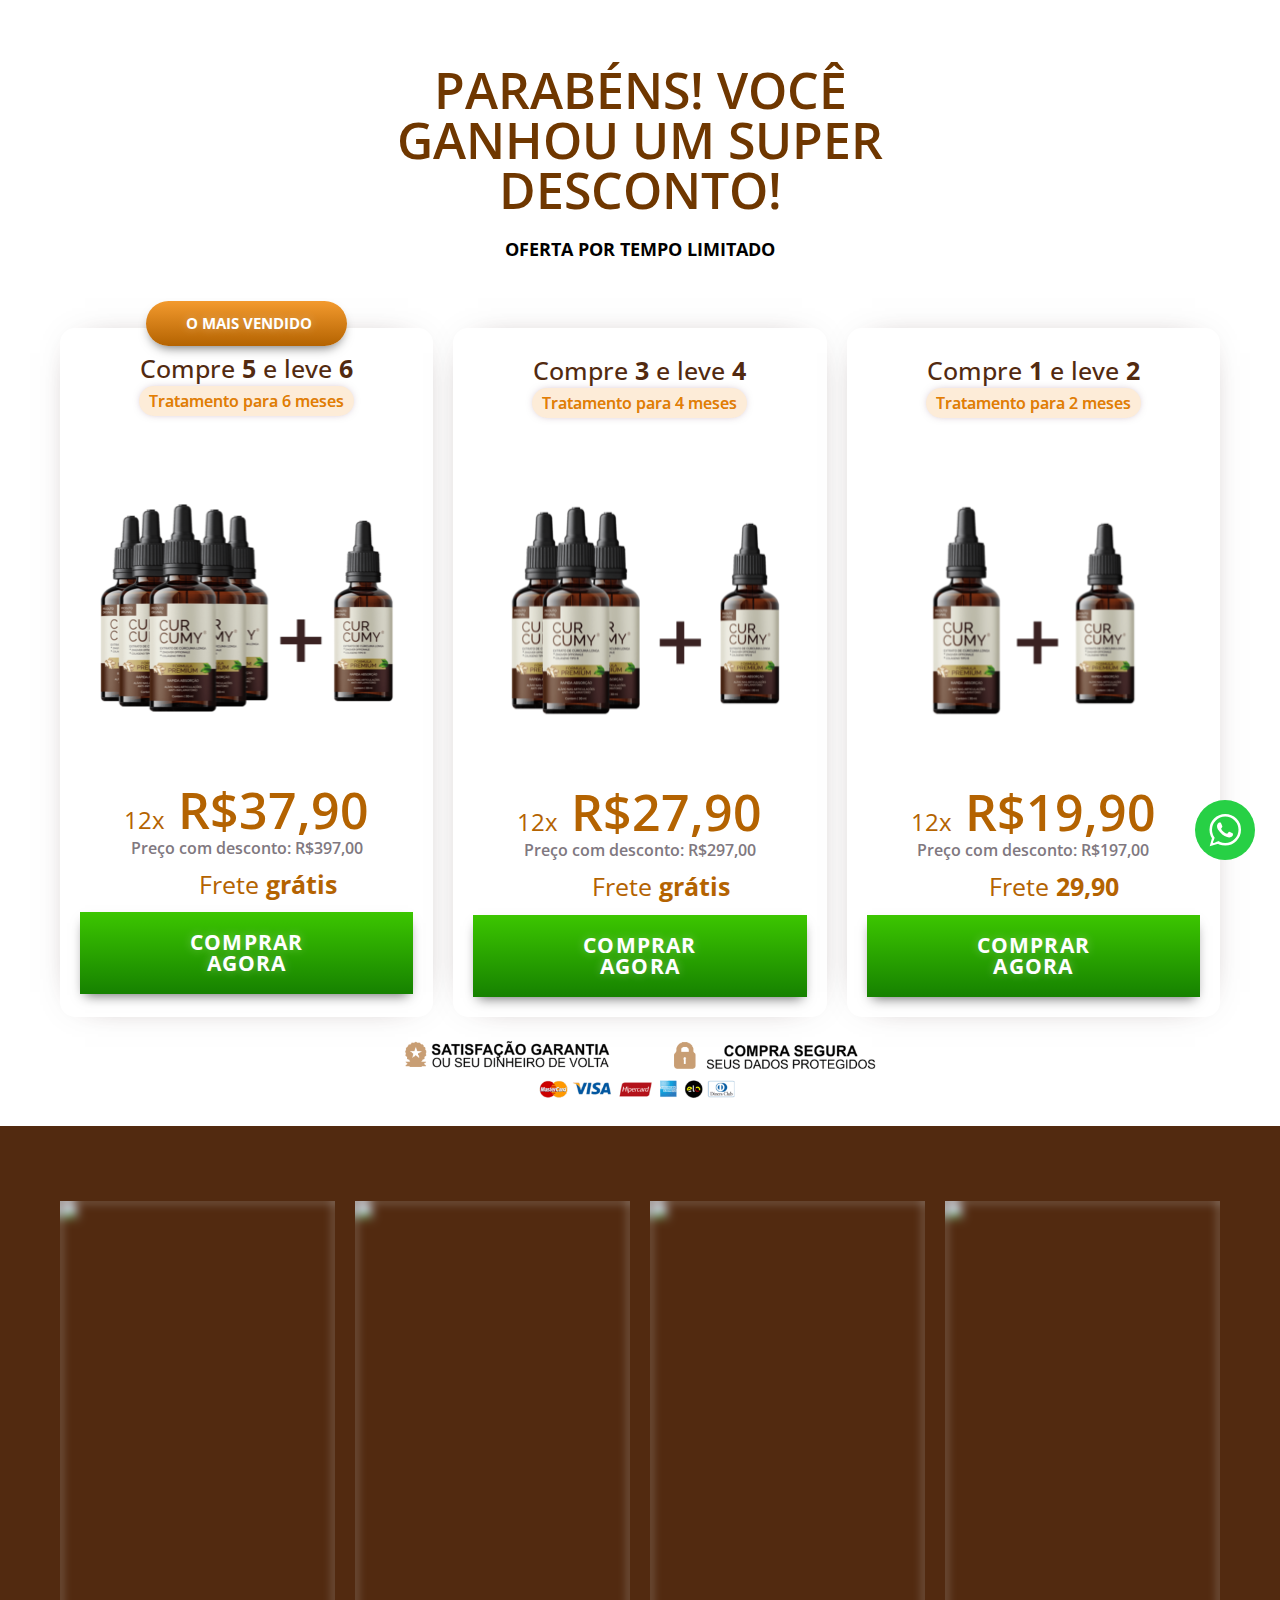
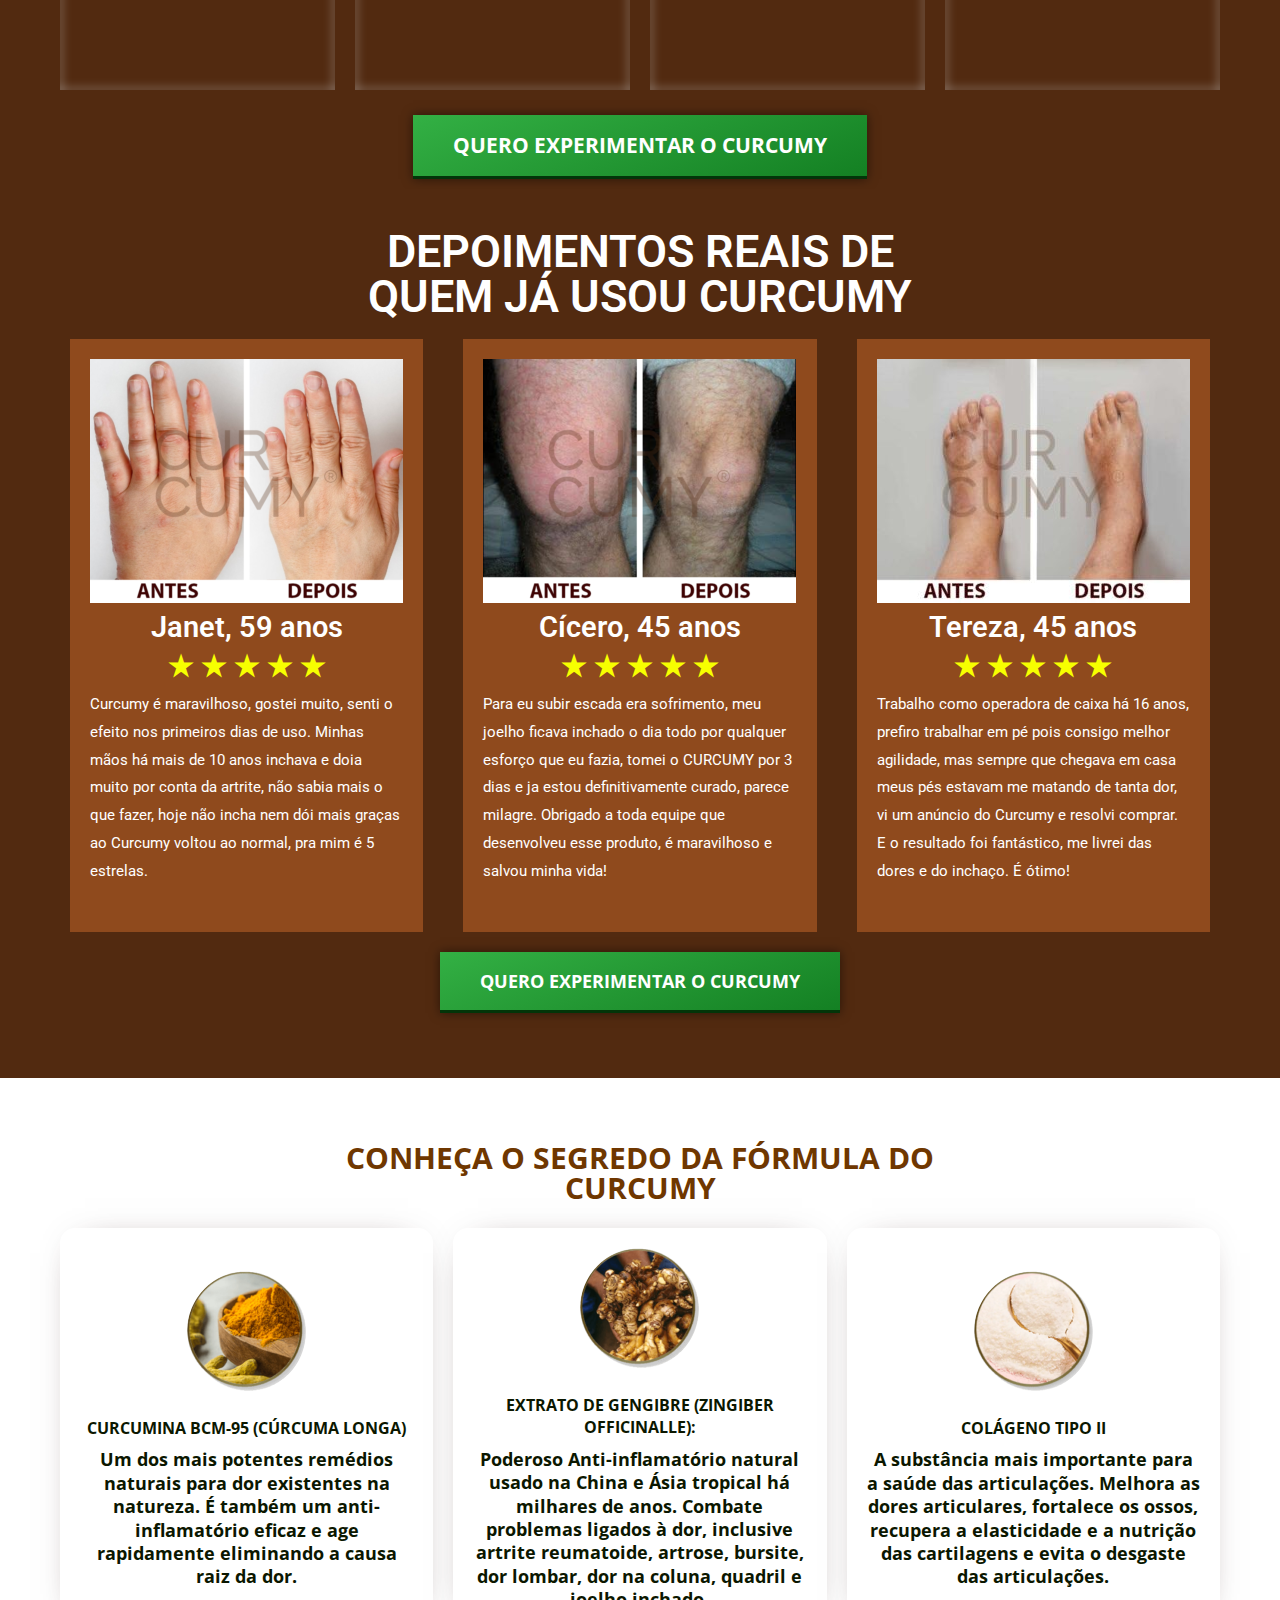
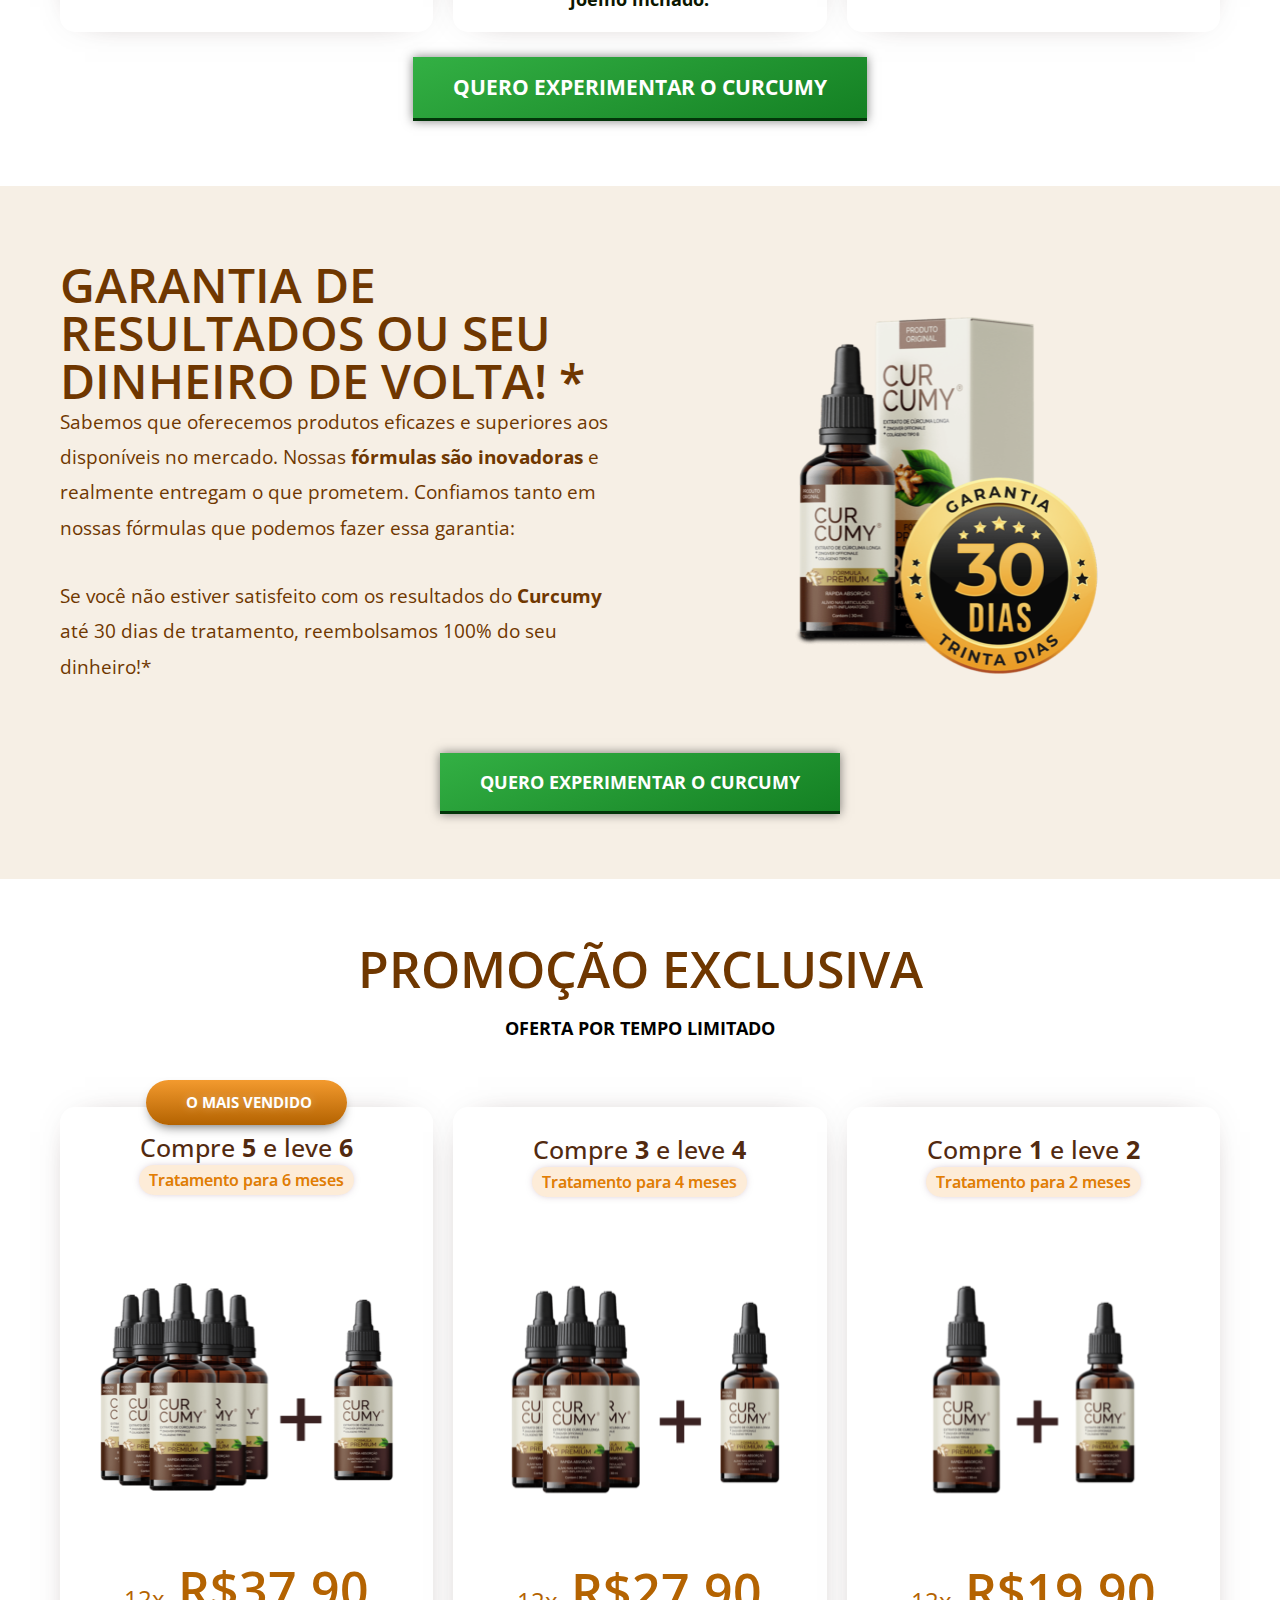
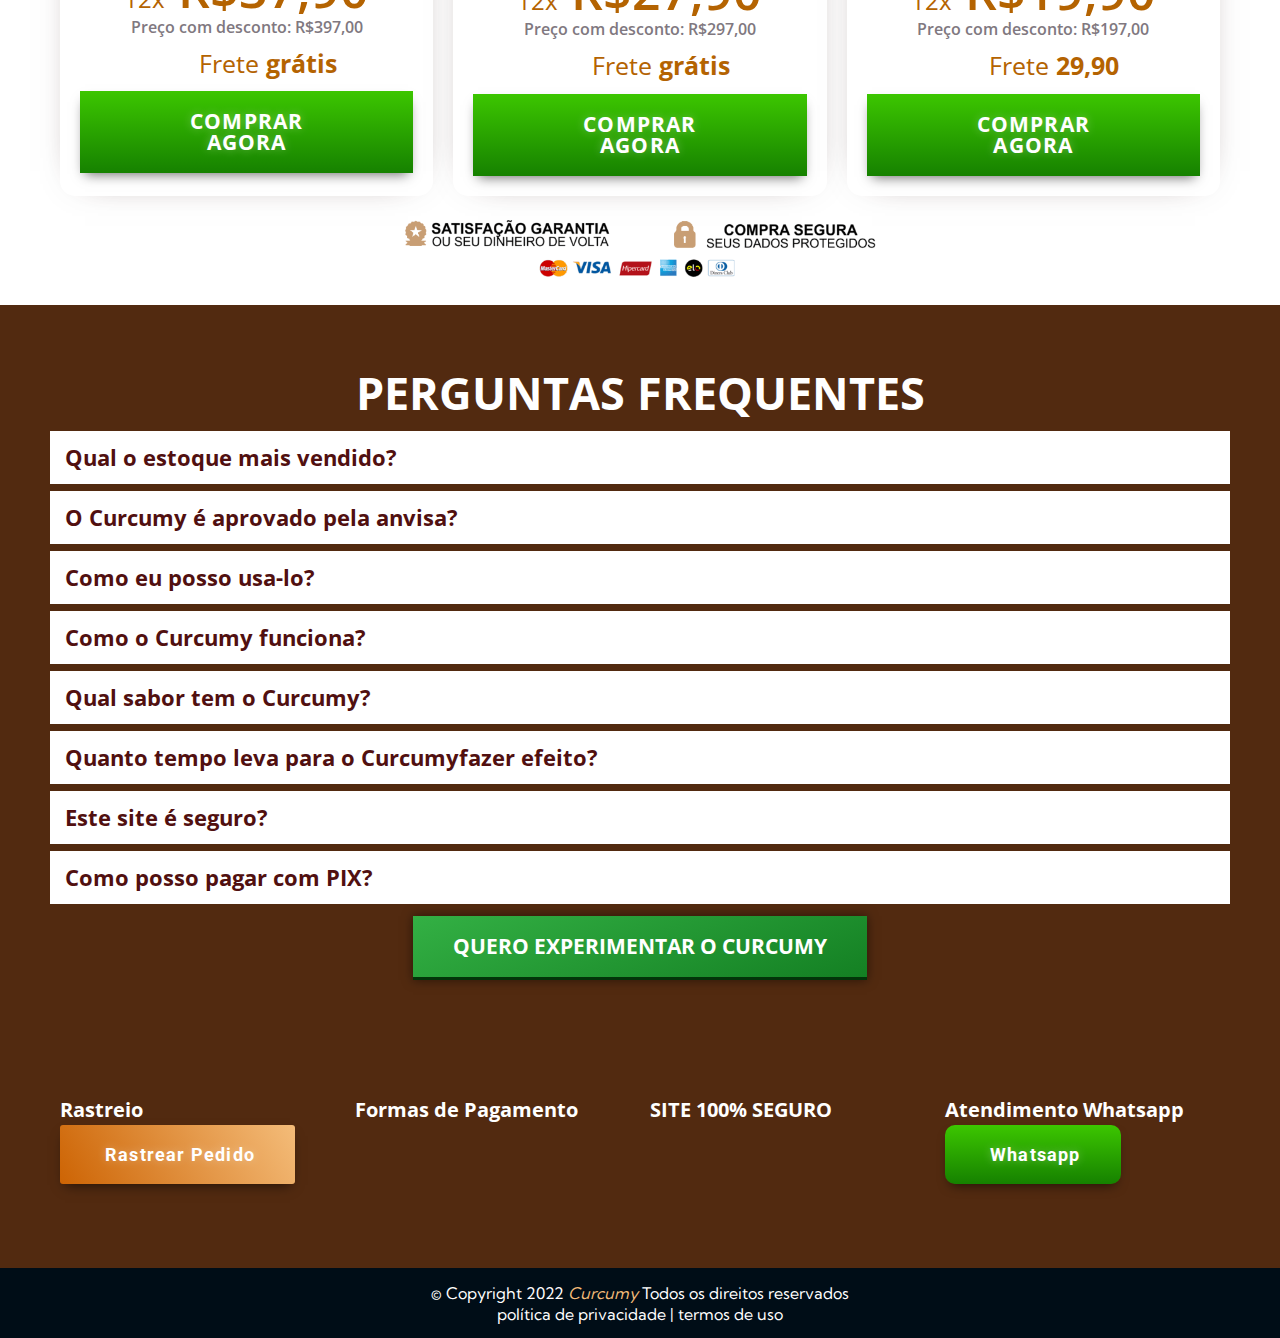
==== pote-extra/index.html @ 620c98f0 "Add files via upload" ====
<!DOCTYPE html>
<html lang="pt-BR">
<head>
<meta charset="UTF-8">
<title>Pote Extra &#8211; Recomendado Para Voce</title>
<meta name='robots' content='max-image-preview:large' />
<script type='application/javascript'>console.log('PixelYourSite Free version 9.1.1');</script>
<link rel='dns-prefetch' href='//s.w.org' />
<link rel="alternate" type="application/rss+xml" title="Feed para Recomendado Para Voce &raquo;" href="./feed/" />
<link rel="alternate" type="application/rss+xml" title="Feed de comentários para Recomendado Para Voce &raquo;" href="./comments/feed/" />




<script>
window._wpemojiSettings = {"baseUrl":"https:\/\/s.w.org\/images\/core\/emoji\/14.0.0\/72x72\/","ext":".png","svgUrl":"https:\/\/s.w.org\/images\/core\/emoji\/14.0.0\/svg\/","svgExt":".svg","source":{"concatemoji":"https:\/\/recomendadoparavoce.com\/wp-includes\/js\/wp-emoji-release.min.js?ver=6.0.3"}};
/*! This file is auto-generated */
!function(e,a,t){var n,r,o,i=a.createElement("canvas"),p=i.getContext&&i.getContext("2d");function s(e,t){var a=String.fromCharCode,e=(p.clearRect(0,0,i.width,i.height),p.fillText(a.apply(this,e),0,0),i.toDataURL());return p.clearRect(0,0,i.width,i.height),p.fillText(a.apply(this,t),0,0),e===i.toDataURL()}function c(e){var t=a.createElement("script");t.src=e,t.defer=t.type="text/javascript",a.getElementsByTagName("head")[0].appendChild(t)}for(o=Array("flag","emoji"),t.supports={everything:!0,everythingExceptFlag:!0},r=0;r<o.length;r++)t.supports[o[r]]=function(e){if(!p||!p.fillText)return!1;switch(p.textBaseline="top",p.font="600 32px Arial",e){case"flag":return s([127987,65039,8205,9895,65039],[127987,65039,8203,9895,65039])?!1:!s([55356,56826,55356,56819],[55356,56826,8203,55356,56819])&&!s([55356,57332,56128,56423,56128,56418,56128,56421,56128,56430,56128,56423,56128,56447],[55356,57332,8203,56128,56423,8203,56128,56418,8203,56128,56421,8203,56128,56430,8203,56128,56423,8203,56128,56447]);case"emoji":return!s([129777,127995,8205,129778,127999],[129777,127995,8203,129778,127999])}return!1}(o[r]),t.supports.everything=t.supports.everything&&t.supports[o[r]],"flag"!==o[r]&&(t.supports.everythingExceptFlag=t.supports.everythingExceptFlag&&t.supports[o[r]]);t.supports.everythingExceptFlag=t.supports.everythingExceptFlag&&!t.supports.flag,t.DOMReady=!1,t.readyCallback=function(){t.DOMReady=!0},t.supports.everything||(n=function(){t.readyCallback()},a.addEventListener?(a.addEventListener("DOMContentLoaded",n,!1),e.addEventListener("load",n,!1)):(e.attachEvent("onload",n),a.attachEvent("onreadystatechange",function(){"complete"===a.readyState&&t.readyCallback()})),(e=t.source||{}).concatemoji?c(e.concatemoji):e.wpemoji&&e.twemoji&&(c(e.twemoji),c(e.wpemoji)))}(window,document,window._wpemojiSettings);
</script>
<style>
img.wp-smiley,
img.emoji {
	display: inline !important;
	border: none !important;
	box-shadow: none !important;
	height: 1em !important;
	width: 1em !important;
	margin: 0 0.07em !important;
	vertical-align: -0.1em !important;
	background: none !important;
	padding: 0 !important;
}
</style>
<link rel='stylesheet' id='astra-theme-css-css' href='./wp-content/themes/astra/assets/css/minified/main.min.css?ver=3.8.5' media='all' />
<style id='astra-theme-css-inline-css'>
:root{--ast-container-default-xlg-padding:3em;--ast-container-default-lg-padding:3em;--ast-container-default-slg-padding:2em;--ast-container-default-md-padding:3em;--ast-container-default-sm-padding:3em;--ast-container-default-xs-padding:2.4em;--ast-container-default-xxs-padding:1.8em;}html{font-size:93.75%;}a{color:var(--ast-global-color-0);}a:hover,a:focus{color:var(--ast-global-color-1);}body,button,input,select,textarea,.ast-button,.ast-custom-button{font-family:-apple-system,BlinkMacSystemFont,Segoe UI,Roboto,Oxygen-Sans,Ubuntu,Cantarell,Helvetica Neue,sans-serif;font-weight:inherit;font-size:15px;font-size:1rem;}blockquote{color:var(--ast-global-color-3);}.site-title{font-size:35px;font-size:2.3333333333333rem;display:none;}header .custom-logo-link img{max-width:53px;}.astra-logo-svg{width:53px;}.ast-archive-description .ast-archive-title{font-size:40px;font-size:2.6666666666667rem;}.site-header .site-description{font-size:15px;font-size:1rem;display:none;}.entry-title{font-size:30px;font-size:2rem;}h1,.entry-content h1{font-size:40px;font-size:2.6666666666667rem;}h2,.entry-content h2{font-size:30px;font-size:2rem;}h3,.entry-content h3{font-size:25px;font-size:1.6666666666667rem;}h4,.entry-content h4{font-size:20px;font-size:1.3333333333333rem;}h5,.entry-content h5{font-size:18px;font-size:1.2rem;}h6,.entry-content h6{font-size:15px;font-size:1rem;}.ast-single-post .entry-title,.page-title{font-size:30px;font-size:2rem;}::selection{background-color:var(--ast-global-color-0);color:#ffffff;}body,h1,.entry-title a,.entry-content h1,h2,.entry-content h2,h3,.entry-content h3,h4,.entry-content h4,h5,.entry-content h5,h6,.entry-content h6{color:var(--ast-global-color-3);}.tagcloud a:hover,.tagcloud a:focus,.tagcloud a.current-item{color:#ffffff;border-color:var(--ast-global-color-0);background-color:var(--ast-global-color-0);}input:focus,input[type="text"]:focus,input[type="email"]:focus,input[type="url"]:focus,input[type="password"]:focus,input[type="reset"]:focus,input[type="search"]:focus,textarea:focus{border-color:var(--ast-global-color-0);}input[type="radio"]:checked,input[type=reset],input[type="checkbox"]:checked,input[type="checkbox"]:hover:checked,input[type="checkbox"]:focus:checked,input[type=range]::-webkit-slider-thumb{border-color:var(--ast-global-color-0);background-color:var(--ast-global-color-0);box-shadow:none;}.site-footer a:hover + .post-count,.site-footer a:focus + .post-count{background:var(--ast-global-color-0);border-color:var(--ast-global-color-0);}.single .nav-links .nav-previous,.single .nav-links .nav-next{color:var(--ast-global-color-0);}.entry-meta,.entry-meta *{line-height:1.45;color:var(--ast-global-color-0);}.entry-meta a:hover,.entry-meta a:hover *,.entry-meta a:focus,.entry-meta a:focus *,.page-links > .page-link,.page-links .page-link:hover,.post-navigation a:hover{color:var(--ast-global-color-1);}#cat option,.secondary .calendar_wrap thead a,.secondary .calendar_wrap thead a:visited{color:var(--ast-global-color-0);}.secondary .calendar_wrap #today,.ast-progress-val span{background:var(--ast-global-color-0);}.secondary a:hover + .post-count,.secondary a:focus + .post-count{background:var(--ast-global-color-0);border-color:var(--ast-global-color-0);}.calendar_wrap #today > a{color:#ffffff;}.page-links .page-link,.single .post-navigation a{color:var(--ast-global-color-0);}.ast-archive-title{color:var(--ast-global-color-2);}.widget-title{font-size:21px;font-size:1.4rem;color:var(--ast-global-color-2);}.ast-single-post .entry-content a,.ast-comment-content a:not(.ast-comment-edit-reply-wrap a){text-decoration:underline;}.ast-single-post .wp-block-button .wp-block-button__link,.ast-single-post .elementor-button-wrapper .elementor-button,.ast-single-post .entry-content .uagb-tab a,.ast-single-post .entry-content .uagb-ifb-cta a,.ast-single-post .entry-content .wp-block-uagb-buttons a,.ast-single-post .entry-content .uabb-module-content a,.ast-single-post .entry-content .uagb-post-grid a,.ast-single-post .entry-content .uagb-timeline a,.ast-single-post .entry-content .uagb-toc__wrap a,.ast-single-post .entry-content .uagb-taxomony-box a,.ast-single-post .entry-content .woocommerce a,.entry-content .wp-block-latest-posts > li > a{text-decoration:none;}.ast-logo-title-inline .site-logo-img{padding-right:1em;}.site-logo-img img{ transition:all 0.2s linear;}.ast-page-builder-template .hentry {margin: 0;}.ast-page-builder-template .site-content > .ast-container {max-width: 100%;padding: 0;}.ast-page-builder-template .site-content #primary {padding: 0;margin: 0;}.ast-page-builder-template .no-results {text-align: center;margin: 4em auto;}.ast-page-builder-template .ast-pagination {padding: 2em;}.ast-page-builder-template .entry-header.ast-no-title.ast-no-thumbnail {margin-top: 0;}.ast-page-builder-template .entry-header.ast-header-without-markup {margin-top: 0;margin-bottom: 0;}.ast-page-builder-template .entry-header.ast-no-title.ast-no-meta {margin-bottom: 0;}.ast-page-builder-template.single .post-navigation {padding-bottom: 2em;}.ast-page-builder-template.single-post .site-content > .ast-container {max-width: 100%;}.ast-page-builder-template .entry-header {margin-top: 2em;margin-left: auto;margin-right: auto;}.ast-page-builder-template .ast-archive-description {margin: 2em auto 0;padding-left: 20px;padding-right: 20px;}.ast-page-builder-template .ast-row {margin-left: 0;margin-right: 0;}.single.ast-page-builder-template .entry-header + .entry-content {margin-bottom: 2em;}@media(min-width: 921px) {.ast-page-builder-template.archive.ast-right-sidebar .ast-row article,.ast-page-builder-template.archive.ast-left-sidebar .ast-row article {padding-left: 0;padding-right: 0;}}@media (max-width:921px){#ast-desktop-header{display:none;}}@media (min-width:921px){#ast-mobile-header{display:none;}}.wp-block-buttons.aligncenter{justify-content:center;}@media (max-width:921px){.ast-theme-transparent-header #primary,.ast-theme-transparent-header #secondary{padding:0;}}@media (max-width:921px){.ast-plain-container.ast-no-sidebar #primary{padding:0;}}.ast-plain-container.ast-no-sidebar #primary{margin-top:0;margin-bottom:0;}.ast-plain-container.ast-no-sidebar #primary{margin-top:60px;margin-bottom:60px;}.wp-block-button.is-style-outline .wp-block-button__link{border-color:var(--ast-global-color-0);}.wp-block-button.is-style-outline > .wp-block-button__link:not(.has-text-color),.wp-block-button.wp-block-button__link.is-style-outline:not(.has-text-color){color:var(--ast-global-color-0);}.wp-block-button.is-style-outline .wp-block-button__link:hover,.wp-block-button.is-style-outline .wp-block-button__link:focus{color:#ffffff !important;background-color:var(--ast-global-color-1);border-color:var(--ast-global-color-1);}.post-page-numbers.current .page-link,.ast-pagination .page-numbers.current{color:#ffffff;border-color:var(--ast-global-color-0);background-color:var(--ast-global-color-0);border-radius:2px;}h1.widget-title{font-weight:inherit;}h2.widget-title{font-weight:inherit;}h3.widget-title{font-weight:inherit;}#page{display:flex;flex-direction:column;min-height:100vh;}.ast-404-layout-1 h1.page-title{color:var(--ast-global-color-2);}.single .post-navigation a{line-height:1em;height:inherit;}.error-404 .page-sub-title{font-size:1.5rem;font-weight:inherit;}.search .site-content .content-area .search-form{margin-bottom:0;}#page .site-content{flex-grow:1;}.widget{margin-bottom:3.5em;}#secondary li{line-height:1.5em;}#secondary .wp-block-group h2{margin-bottom:0.7em;}#secondary h2{font-size:1.7rem;}.ast-separate-container .ast-article-post,.ast-separate-container .ast-article-single,.ast-separate-container .ast-comment-list li.depth-1,.ast-separate-container .comment-respond{padding:3em;}.ast-separate-container .ast-comment-list li.depth-1,.hentry{margin-bottom:2em;}.ast-separate-container .ast-archive-description,.ast-separate-container .ast-author-box{background-color:var(--ast-global-color-5);border-bottom:1px solid var(--ast-global-color-6);}.ast-separate-container .comments-title{padding:2em 2em 0 2em;}.ast-page-builder-template .comment-form-textarea,.ast-comment-formwrap .ast-grid-common-col{padding:0;}.ast-comment-formwrap{padding:0 20px;display:inline-flex;column-gap:20px;}.archive.ast-page-builder-template .entry-header{margin-top:2em;}.ast-page-builder-template .ast-comment-formwrap{width:100%;}.entry-title{margin-bottom:0.5em;}.ast-archive-description .ast-archive-title{margin-bottom:10px;text-transform:capitalize;}.ast-archive-description p{font-size:inherit;font-weight:inherit;line-height:inherit;}@media (min-width:921px){.ast-left-sidebar.ast-page-builder-template #secondary,.archive.ast-right-sidebar.ast-page-builder-template .site-main{padding-left:20px;padding-right:20px;}}@media (max-width:544px){.ast-comment-formwrap.ast-row{column-gap:10px;}}@media (min-width:1201px){.ast-separate-container .ast-article-post,.ast-separate-container .ast-article-single,.ast-separate-container .ast-archive-description,.ast-separate-container .ast-author-box,.ast-separate-container .ast-404-layout-1,.ast-separate-container .no-results{padding:3em;}}@media (max-width:921px){.ast-separate-container #primary,.ast-separate-container #secondary{padding:1.5em 0;}#primary,#secondary{padding:1.5em 0;margin:0;}.ast-left-sidebar #content > .ast-container{display:flex;flex-direction:column-reverse;width:100%;}}@media (min-width:922px){.ast-separate-container.ast-right-sidebar #primary,.ast-separate-container.ast-left-sidebar #primary{border:0;}.search-no-results.ast-separate-container #primary{margin-bottom:4em;}}.wp-block-button .wp-block-button__link{color:#ffffff;}.wp-block-button .wp-block-button__link:hover,.wp-block-button .wp-block-button__link:focus{color:#ffffff;background-color:var(--ast-global-color-1);border-color:var(--ast-global-color-1);}.wp-block-button .wp-block-button__link,.wp-block-search .wp-block-search__button,body .wp-block-file .wp-block-file__button{border-color:var(--ast-global-color-0);background-color:var(--ast-global-color-0);color:#ffffff;font-family:inherit;font-weight:inherit;line-height:1;border-radius:2px;padding-top:15px;padding-right:30px;padding-bottom:15px;padding-left:30px;}@media (max-width:921px){.wp-block-button .wp-block-button__link,.wp-block-search .wp-block-search__button,body .wp-block-file .wp-block-file__button{padding-top:14px;padding-right:28px;padding-bottom:14px;padding-left:28px;}}@media (max-width:544px){.wp-block-button .wp-block-button__link,.wp-block-search .wp-block-search__button,body .wp-block-file .wp-block-file__button{padding-top:12px;padding-right:24px;padding-bottom:12px;padding-left:24px;}}.menu-toggle,button,.ast-button,.ast-custom-button,.button,input#submit,input[type="button"],input[type="submit"],input[type="reset"],form[CLASS*="wp-block-search__"].wp-block-search .wp-block-search__inside-wrapper .wp-block-search__button,body .wp-block-file .wp-block-file__button,.search .search-submit{border-style:solid;border-top-width:0;border-right-width:0;border-left-width:0;border-bottom-width:0;color:#ffffff;border-color:var(--ast-global-color-0);background-color:var(--ast-global-color-0);border-radius:2px;padding-top:15px;padding-right:30px;padding-bottom:15px;padding-left:30px;font-family:inherit;font-weight:inherit;line-height:1;}button:focus,.menu-toggle:hover,button:hover,.ast-button:hover,.ast-custom-button:hover .button:hover,.ast-custom-button:hover ,input[type=reset]:hover,input[type=reset]:focus,input#submit:hover,input#submit:focus,input[type="button"]:hover,input[type="button"]:focus,input[type="submit"]:hover,input[type="submit"]:focus,form[CLASS*="wp-block-search__"].wp-block-search .wp-block-search__inside-wrapper .wp-block-search__button:hover,form[CLASS*="wp-block-search__"].wp-block-search .wp-block-search__inside-wrapper .wp-block-search__button:focus,body .wp-block-file .wp-block-file__button:hover,body .wp-block-file .wp-block-file__button:focus{color:#ffffff;background-color:var(--ast-global-color-1);border-color:var(--ast-global-color-1);}form[CLASS*="wp-block-search__"].wp-block-search .wp-block-search__inside-wrapper .wp-block-search__button.has-icon{padding-top:calc(15px - 3px);padding-right:calc(30px - 3px);padding-bottom:calc(15px - 3px);padding-left:calc(30px - 3px);}@media (min-width:544px){.ast-container{max-width:100%;}}@media (max-width:544px){.ast-separate-container .ast-article-post,.ast-separate-container .ast-article-single,.ast-separate-container .comments-title,.ast-separate-container .ast-archive-description{padding:1.5em 1em;}.ast-separate-container #content .ast-container{padding-left:0.54em;padding-right:0.54em;}.ast-separate-container .ast-comment-list li.depth-1{padding:1.5em 1em;margin-bottom:1.5em;}.ast-separate-container .ast-comment-list .bypostauthor{padding:.5em;}.ast-search-menu-icon.ast-dropdown-active .search-field{width:170px;}.menu-toggle,button,.ast-button,.button,input#submit,input[type="button"],input[type="submit"],input[type="reset"]{padding-top:12px;padding-right:24px;padding-bottom:12px;padding-left:24px;}}@media (max-width:921px){.menu-toggle,button,.ast-button,.button,input#submit,input[type="button"],input[type="submit"],input[type="reset"]{padding-top:14px;padding-right:28px;padding-bottom:14px;padding-left:28px;}.ast-mobile-header-stack .main-header-bar .ast-search-menu-icon{display:inline-block;}.ast-header-break-point.ast-header-custom-item-outside .ast-mobile-header-stack .main-header-bar .ast-search-icon{margin:0;}.ast-comment-avatar-wrap img{max-width:2.5em;}.ast-separate-container .ast-comment-list li.depth-1{padding:1.5em 2.14em;}.ast-separate-container .comment-respond{padding:2em 2.14em;}.ast-comment-meta{padding:0 1.8888em 1.3333em;}}@media (max-width:921px){.site-title{display:none;}.ast-archive-description .ast-archive-title{font-size:40px;}.site-header .site-description{display:none;}.entry-title{font-size:30px;}h1,.entry-content h1{font-size:30px;}h2,.entry-content h2{font-size:25px;}h3,.entry-content h3{font-size:20px;}.ast-single-post .entry-title,.page-title{font-size:30px;}.astra-logo-svg{width:69px;}header .custom-logo-link img,.ast-header-break-point .site-logo-img .custom-mobile-logo-link img{max-width:69px;}}@media (max-width:544px){.site-title{display:none;}.ast-archive-description .ast-archive-title{font-size:40px;}.site-header .site-description{display:none;}.entry-title{font-size:30px;}h1,.entry-content h1{font-size:30px;}h2,.entry-content h2{font-size:25px;}h3,.entry-content h3{font-size:20px;}.ast-single-post .entry-title,.page-title{font-size:30px;}header .custom-logo-link img,.ast-header-break-point .site-branding img,.ast-header-break-point .custom-logo-link img{max-width:54px;}.astra-logo-svg{width:54px;}.ast-header-break-point .site-logo-img .custom-mobile-logo-link img{max-width:54px;}}@media (max-width:921px){html{font-size:85.5%;}}@media (max-width:544px){html{font-size:85.5%;}}@media (min-width:922px){.ast-container{max-width:1240px;}}@media (min-width:922px){.site-content .ast-container{display:flex;}}@media (max-width:921px){.site-content .ast-container{flex-direction:column;}}@media (min-width:922px){.main-header-menu .sub-menu .menu-item.ast-left-align-sub-menu:hover > .sub-menu,.main-header-menu .sub-menu .menu-item.ast-left-align-sub-menu.focus > .sub-menu{margin-left:-0px;}}blockquote,cite {font-style: initial;}.wp-block-file {display: flex;align-items: center;flex-wrap: wrap;justify-content: space-between;}.wp-block-pullquote {border: none;}.wp-block-pullquote blockquote::before {content: "\201D";font-family: "Helvetica",sans-serif;display: flex;transform: rotate( 180deg );font-size: 6rem;font-style: normal;line-height: 1;font-weight: bold;align-items: center;justify-content: center;}.has-text-align-right > blockquote::before {justify-content: flex-start;}.has-text-align-left > blockquote::before {justify-content: flex-end;}figure.wp-block-pullquote.is-style-solid-color blockquote {max-width: 100%;text-align: inherit;}html body {--wp--custom--ast-default-block-top-padding: 3em;--wp--custom--ast-default-block-right-padding: 3em;--wp--custom--ast-default-block-bottom-padding: 3em;--wp--custom--ast-default-block-left-padding: 3em;--wp--custom--ast-container-width: 1200px;--wp--custom--ast-content-width-size: 1200px;--wp--custom--ast-wide-width-size: calc(1200px + var(--wp--custom--ast-default-block-left-padding) + var(--wp--custom--ast-default-block-right-padding));}@media(max-width: 921px) {html body {--wp--custom--ast-default-block-top-padding: 3em;--wp--custom--ast-default-block-right-padding: 2em;--wp--custom--ast-default-block-bottom-padding: 3em;--wp--custom--ast-default-block-left-padding: 2em;}}@media(max-width: 544px) {html body {--wp--custom--ast-default-block-top-padding: 3em;--wp--custom--ast-default-block-right-padding: 1.5em;--wp--custom--ast-default-block-bottom-padding: 3em;--wp--custom--ast-default-block-left-padding: 1.5em;}}.entry-content > .wp-block-group,.entry-content > .wp-block-cover,.entry-content > .wp-block-columns {padding-top: var(--wp--custom--ast-default-block-top-padding);padding-right: var(--wp--custom--ast-default-block-right-padding);padding-bottom: var(--wp--custom--ast-default-block-bottom-padding);padding-left: var(--wp--custom--ast-default-block-left-padding);}.ast-plain-container.ast-no-sidebar .entry-content > .alignfull,.ast-page-builder-template .ast-no-sidebar .entry-content > .alignfull {margin-left: calc( -50vw + 50%);margin-right: calc( -50vw + 50%);max-width: 100vw;width: 100vw;}.ast-plain-container.ast-no-sidebar .entry-content .alignfull .alignfull,.ast-page-builder-template.ast-no-sidebar .entry-content .alignfull .alignfull,.ast-plain-container.ast-no-sidebar .entry-content .alignfull .alignwide,.ast-page-builder-template.ast-no-sidebar .entry-content .alignfull .alignwide,.ast-plain-container.ast-no-sidebar .entry-content .alignwide .alignfull,.ast-page-builder-template.ast-no-sidebar .entry-content .alignwide .alignfull,.ast-plain-container.ast-no-sidebar .entry-content .alignwide .alignwide,.ast-page-builder-template.ast-no-sidebar .entry-content .alignwide .alignwide,.ast-plain-container.ast-no-sidebar .entry-content .wp-block-column .alignfull,.ast-page-builder-template.ast-no-sidebar .entry-content .wp-block-column .alignfull,.ast-plain-container.ast-no-sidebar .entry-content .wp-block-column .alignwide,.ast-page-builder-template.ast-no-sidebar .entry-content .wp-block-column .alignwide {margin-left: auto;margin-right: auto;width: 100%;}[ast-blocks-layout] .wp-block-separator:not(.is-style-dots) {height: 0;}[ast-blocks-layout] .wp-block-separator {margin: 20px auto;}[ast-blocks-layout] .wp-block-separator:not(.is-style-wide):not(.is-style-dots) {max-width: 100px;}[ast-blocks-layout] .wp-block-separator.has-background {padding: 0;}.entry-content[ast-blocks-layout] > * {max-width: var(--wp--custom--ast-content-width-size);margin-left: auto;margin-right: auto;}.entry-content[ast-blocks-layout] > .alignwide {max-width: var(--wp--custom--ast-wide-width-size);}.entry-content[ast-blocks-layout] .alignfull {max-width: none;}.entry-content .wp-block-columns {margin-bottom: 0;}blockquote {margin: 1.5em;border: none;}.wp-block-quote:not(.has-text-align-right):not(.has-text-align-center) {border-left: 5px solid rgba(0,0,0,0.05);}.has-text-align-right > blockquote,blockquote.has-text-align-right {border-right: 5px solid rgba(0,0,0,0.05);}.has-text-align-left > blockquote,blockquote.has-text-align-left {border-left: 5px solid rgba(0,0,0,0.05);}.wp-block-site-tagline,.wp-block-latest-posts .read-more {margin-top: 15px;}.wp-block-loginout p label {display: block;}.wp-block-loginout p:not(.login-remember):not(.login-submit) input {width: 100%;}.wp-block-loginout input:focus {border-color: transparent;}.wp-block-loginout input:focus {outline: thin dotted;}.entry-content .wp-block-media-text .wp-block-media-text__content {padding: 0 0 0 8%;}.entry-content .wp-block-media-text.has-media-on-the-right .wp-block-media-text__content {padding: 0 8% 0 0;}.entry-content .wp-block-media-text.has-background .wp-block-media-text__content {padding: 8%;}.entry-content .wp-block-cover:not([class*="background-color"]) .wp-block-cover__inner-container,.entry-content .wp-block-cover:not([class*="background-color"]) .wp-block-cover-image-text,.entry-content .wp-block-cover:not([class*="background-color"]) .wp-block-cover-text,.entry-content .wp-block-cover-image:not([class*="background-color"]) .wp-block-cover__inner-container,.entry-content .wp-block-cover-image:not([class*="background-color"]) .wp-block-cover-image-text,.entry-content .wp-block-cover-image:not([class*="background-color"]) .wp-block-cover-text {color: var(--ast-global-color-5);}.wp-block-loginout .login-remember input {width: 1.1rem;height: 1.1rem;margin: 0 5px 4px 0;vertical-align: middle;}.wp-block-latest-posts > li > *:first-child,.wp-block-latest-posts:not(.is-grid) > li:first-child {margin-top: 0;}.wp-block-search__inside-wrapper .wp-block-search__input {padding: 0 10px;color: var(--ast-global-color-3);background: var(--ast-global-color-5);border-color: #e5e5e5;}.wp-block-latest-posts .read-more {margin-bottom: 1.5em;}.wp-block-search__no-button .wp-block-search__inside-wrapper .wp-block-search__input {padding-top: 5px;padding-bottom: 5px;}.wp-block-latest-posts .wp-block-latest-posts__post-date,.wp-block-latest-posts .wp-block-latest-posts__post-author {font-size: 1rem;}.wp-block-latest-posts > li > *,.wp-block-latest-posts:not(.is-grid) > li {margin-top: 12px;margin-bottom: 12px;}.ast-page-builder-template .entry-content[ast-blocks-layout] > *,.ast-page-builder-template .entry-content[ast-blocks-layout] > .alignfull > * {max-width: none;}.ast-page-builder-template .entry-content[ast-blocks-layout] > .alignwide > * {max-width: var(--wp--custom--ast-wide-width-size);}.ast-page-builder-template .entry-content[ast-blocks-layout] > .inherit-container-width > *,.ast-page-builder-template .entry-content[ast-blocks-layout] > * > *,.entry-content[ast-blocks-layout] > .wp-block-cover .wp-block-cover__inner-container {max-width: var(--wp--custom--ast-content-width-size);margin-left: auto;margin-right: auto;}.entry-content[ast-blocks-layout] .wp-block-cover:not(.alignleft):not(.alignright) {width: auto;}@media(max-width: 1200px) {.ast-separate-container .entry-content > .alignfull,.ast-separate-container .entry-content[ast-blocks-layout] > .alignwide,.ast-plain-container .entry-content[ast-blocks-layout] > .alignwide,.ast-plain-container .entry-content .alignfull {margin-left: calc(-1 * min(var(--ast-container-default-xlg-padding),20px)) ;margin-right: calc(-1 * min(var(--ast-container-default-xlg-padding),20px));}}@media(min-width: 1201px) {.ast-separate-container .entry-content > .alignfull {margin-left: calc(-1 * var(--ast-container-default-xlg-padding) );margin-right: calc(-1 * var(--ast-container-default-xlg-padding) );}.ast-separate-container .entry-content[ast-blocks-layout] > .alignwide,.ast-plain-container .entry-content[ast-blocks-layout] > .alignwide {margin-left: calc(-1 * var(--wp--custom--ast-default-block-left-padding) );margin-right: calc(-1 * var(--wp--custom--ast-default-block-right-padding) );}}@media(min-width: 921px) {.ast-separate-container .entry-content .wp-block-group.alignwide:not(.inherit-container-width) > :where(:not(.alignleft):not(.alignright)),.ast-plain-container .entry-content .wp-block-group.alignwide:not(.inherit-container-width) > :where(:not(.alignleft):not(.alignright)) {max-width: calc( var(--wp--custom--ast-content-width-size) + 80px );}.ast-plain-container.ast-right-sidebar .entry-content[ast-blocks-layout] .alignfull,.ast-plain-container.ast-left-sidebar .entry-content[ast-blocks-layout] .alignfull {margin-left: -60px;margin-right: -60px;}}@media(min-width: 544px) {.entry-content > .alignleft {margin-right: 20px;}.entry-content > .alignright {margin-left: 20px;}}@media (max-width:544px){.wp-block-columns .wp-block-column:not(:last-child){margin-bottom:20px;}.wp-block-latest-posts{margin:0;}}@media( max-width: 600px ) {.entry-content .wp-block-media-text .wp-block-media-text__content,.entry-content .wp-block-media-text.has-media-on-the-right .wp-block-media-text__content {padding: 8% 0 0;}.entry-content .wp-block-media-text.has-background .wp-block-media-text__content {padding: 8%;}}:root .has-ast-global-color-0-color{color:var(--ast-global-color-0);}:root .has-ast-global-color-0-background-color{background-color:var(--ast-global-color-0);}:root .wp-block-button .has-ast-global-color-0-color{color:var(--ast-global-color-0);}:root .wp-block-button .has-ast-global-color-0-background-color{background-color:var(--ast-global-color-0);}:root .has-ast-global-color-1-color{color:var(--ast-global-color-1);}:root .has-ast-global-color-1-background-color{background-color:var(--ast-global-color-1);}:root .wp-block-button .has-ast-global-color-1-color{color:var(--ast-global-color-1);}:root .wp-block-button .has-ast-global-color-1-background-color{background-color:var(--ast-global-color-1);}:root .has-ast-global-color-2-color{color:var(--ast-global-color-2);}:root .has-ast-global-color-2-background-color{background-color:var(--ast-global-color-2);}:root .wp-block-button .has-ast-global-color-2-color{color:var(--ast-global-color-2);}:root .wp-block-button .has-ast-global-color-2-background-color{background-color:var(--ast-global-color-2);}:root .has-ast-global-color-3-color{color:var(--ast-global-color-3);}:root .has-ast-global-color-3-background-color{background-color:var(--ast-global-color-3);}:root .wp-block-button .has-ast-global-color-3-color{color:var(--ast-global-color-3);}:root .wp-block-button .has-ast-global-color-3-background-color{background-color:var(--ast-global-color-3);}:root .has-ast-global-color-4-color{color:var(--ast-global-color-4);}:root .has-ast-global-color-4-background-color{background-color:var(--ast-global-color-4);}:root .wp-block-button .has-ast-global-color-4-color{color:var(--ast-global-color-4);}:root .wp-block-button .has-ast-global-color-4-background-color{background-color:var(--ast-global-color-4);}:root .has-ast-global-color-5-color{color:var(--ast-global-color-5);}:root .has-ast-global-color-5-background-color{background-color:var(--ast-global-color-5);}:root .wp-block-button .has-ast-global-color-5-color{color:var(--ast-global-color-5);}:root .wp-block-button .has-ast-global-color-5-background-color{background-color:var(--ast-global-color-5);}:root .has-ast-global-color-6-color{color:var(--ast-global-color-6);}:root .has-ast-global-color-6-background-color{background-color:var(--ast-global-color-6);}:root .wp-block-button .has-ast-global-color-6-color{color:var(--ast-global-color-6);}:root .wp-block-button .has-ast-global-color-6-background-color{background-color:var(--ast-global-color-6);}:root .has-ast-global-color-7-color{color:var(--ast-global-color-7);}:root .has-ast-global-color-7-background-color{background-color:var(--ast-global-color-7);}:root .wp-block-button .has-ast-global-color-7-color{color:var(--ast-global-color-7);}:root .wp-block-button .has-ast-global-color-7-background-color{background-color:var(--ast-global-color-7);}:root .has-ast-global-color-8-color{color:var(--ast-global-color-8);}:root .has-ast-global-color-8-background-color{background-color:var(--ast-global-color-8);}:root .wp-block-button .has-ast-global-color-8-color{color:var(--ast-global-color-8);}:root .wp-block-button .has-ast-global-color-8-background-color{background-color:var(--ast-global-color-8);}:root{--ast-global-color-0:#0170B9;--ast-global-color-1:#3a3a3a;--ast-global-color-2:#3a3a3a;--ast-global-color-3:#4B4F58;--ast-global-color-4:#F5F5F5;--ast-global-color-5:#FFFFFF;--ast-global-color-6:#F2F5F7;--ast-global-color-7:#424242;--ast-global-color-8:#000000;}.ast-breadcrumbs .trail-browse,.ast-breadcrumbs .trail-items,.ast-breadcrumbs .trail-items li{display:inline-block;margin:0;padding:0;border:none;background:inherit;text-indent:0;}.ast-breadcrumbs .trail-browse{font-size:inherit;font-style:inherit;font-weight:inherit;color:inherit;}.ast-breadcrumbs .trail-items{list-style:none;}.trail-items li::after{padding:0 0.3em;content:"\00bb";}.trail-items li:last-of-type::after{display:none;}h1,.entry-content h1,h2,.entry-content h2,h3,.entry-content h3,h4,.entry-content h4,h5,.entry-content h5,h6,.entry-content h6{color:var(--ast-global-color-2);}.entry-title a{color:var(--ast-global-color-2);}@media (max-width:921px){.ast-builder-grid-row-container.ast-builder-grid-row-tablet-3-firstrow .ast-builder-grid-row > *:first-child,.ast-builder-grid-row-container.ast-builder-grid-row-tablet-3-lastrow .ast-builder-grid-row > *:last-child{grid-column:1 / -1;}}@media (max-width:544px){.ast-builder-grid-row-container.ast-builder-grid-row-mobile-3-firstrow .ast-builder-grid-row > *:first-child,.ast-builder-grid-row-container.ast-builder-grid-row-mobile-3-lastrow .ast-builder-grid-row > *:last-child{grid-column:1 / -1;}}.ast-builder-layout-element[data-section="title_tagline"]{display:flex;}@media (max-width:921px){.ast-header-break-point .ast-builder-layout-element[data-section="title_tagline"]{display:flex;}}@media (max-width:544px){.ast-header-break-point .ast-builder-layout-element[data-section="title_tagline"]{display:flex;}}.ast-builder-menu-1{font-family:inherit;font-weight:inherit;}.ast-builder-menu-1 .sub-menu,.ast-builder-menu-1 .inline-on-mobile .sub-menu{border-top-width:2px;border-bottom-width:0;border-right-width:0;border-left-width:0;border-color:var(--ast-global-color-0);border-style:solid;border-radius:0;}.ast-builder-menu-1 .main-header-menu > .menu-item > .sub-menu,.ast-builder-menu-1 .main-header-menu > .menu-item > .astra-full-megamenu-wrapper{margin-top:0;}.ast-desktop .ast-builder-menu-1 .main-header-menu > .menu-item > .sub-menu:before,.ast-desktop .ast-builder-menu-1 .main-header-menu > .menu-item > .astra-full-megamenu-wrapper:before{height:calc( 0px + 5px );}.ast-desktop .ast-builder-menu-1 .menu-item .sub-menu .menu-link{border-style:none;}@media (max-width:921px){.ast-header-break-point .ast-builder-menu-1 .menu-item.menu-item-has-children > .ast-menu-toggle{top:0;}.ast-builder-menu-1 .menu-item-has-children > .menu-link:after{content:unset;}}@media (max-width:544px){.ast-header-break-point .ast-builder-menu-1 .menu-item.menu-item-has-children > .ast-menu-toggle{top:0;}}.ast-builder-menu-1{display:flex;}@media (max-width:921px){.ast-header-break-point .ast-builder-menu-1{display:flex;}}@media (max-width:544px){.ast-header-break-point .ast-builder-menu-1{display:flex;}}.site-below-footer-wrap{padding-top:20px;padding-bottom:20px;}.site-below-footer-wrap[data-section="section-below-footer-builder"]{background-color:#eeeeee;;min-height:80px;}.site-below-footer-wrap[data-section="section-below-footer-builder"] .ast-builder-grid-row{max-width:1200px;margin-left:auto;margin-right:auto;}.site-below-footer-wrap[data-section="section-below-footer-builder"] .ast-builder-grid-row,.site-below-footer-wrap[data-section="section-below-footer-builder"] .site-footer-section{align-items:flex-start;}.site-below-footer-wrap[data-section="section-below-footer-builder"].ast-footer-row-inline .site-footer-section{display:flex;margin-bottom:0;}.ast-builder-grid-row-full .ast-builder-grid-row{grid-template-columns:1fr;}@media (max-width:921px){.site-below-footer-wrap[data-section="section-below-footer-builder"].ast-footer-row-tablet-inline .site-footer-section{display:flex;margin-bottom:0;}.site-below-footer-wrap[data-section="section-below-footer-builder"].ast-footer-row-tablet-stack .site-footer-section{display:block;margin-bottom:10px;}.ast-builder-grid-row-container.ast-builder-grid-row-tablet-full .ast-builder-grid-row{grid-template-columns:1fr;}}@media (max-width:544px){.site-below-footer-wrap[data-section="section-below-footer-builder"].ast-footer-row-mobile-inline .site-footer-section{display:flex;margin-bottom:0;}.site-below-footer-wrap[data-section="section-below-footer-builder"].ast-footer-row-mobile-stack .site-footer-section{display:block;margin-bottom:10px;}.ast-builder-grid-row-container.ast-builder-grid-row-mobile-full .ast-builder-grid-row{grid-template-columns:1fr;}}.site-below-footer-wrap[data-section="section-below-footer-builder"]{display:grid;}@media (max-width:921px){.ast-header-break-point .site-below-footer-wrap[data-section="section-below-footer-builder"]{display:grid;}}@media (max-width:544px){.ast-header-break-point .site-below-footer-wrap[data-section="section-below-footer-builder"]{display:grid;}}.ast-footer-copyright{text-align:center;}.ast-footer-copyright {color:var(--ast-global-color-3);}@media (max-width:921px){.ast-footer-copyright{text-align:center;}}@media (max-width:544px){.ast-footer-copyright{text-align:center;}}.ast-footer-copyright.ast-builder-layout-element{display:flex;}@media (max-width:921px){.ast-header-break-point .ast-footer-copyright.ast-builder-layout-element{display:flex;}}@media (max-width:544px){.ast-header-break-point .ast-footer-copyright.ast-builder-layout-element{display:flex;}}.elementor-widget-heading .elementor-heading-title{margin:0;}.elementor-post.elementor-grid-item.hentry{margin-bottom:0;}.woocommerce div.product .elementor-element.elementor-products-grid .related.products ul.products li.product,.elementor-element .elementor-wc-products .woocommerce[class*='columns-'] ul.products li.product{width:auto;margin:0;float:none;}.elementor-toc__list-wrapper{margin:0;}.ast-left-sidebar .elementor-section.elementor-section-stretched,.ast-right-sidebar .elementor-section.elementor-section-stretched{max-width:100%;left:0 !important;}.elementor-template-full-width .ast-container{display:block;}@media (max-width:544px){.elementor-element .elementor-wc-products .woocommerce[class*="columns-"] ul.products li.product{width:auto;margin:0;}.elementor-element .woocommerce .woocommerce-result-count{float:none;}}.ast-header-break-point .main-header-bar{border-bottom-width:1px;}@media (min-width:922px){.main-header-bar{border-bottom-width:1px;}}.main-header-menu .menu-item, #astra-footer-menu .menu-item, .main-header-bar .ast-masthead-custom-menu-items{-js-display:flex;display:flex;-webkit-box-pack:center;-webkit-justify-content:center;-moz-box-pack:center;-ms-flex-pack:center;justify-content:center;-webkit-box-orient:vertical;-webkit-box-direction:normal;-webkit-flex-direction:column;-moz-box-orient:vertical;-moz-box-direction:normal;-ms-flex-direction:column;flex-direction:column;}.main-header-menu > .menu-item > .menu-link, #astra-footer-menu > .menu-item > .menu-link{height:100%;-webkit-box-align:center;-webkit-align-items:center;-moz-box-align:center;-ms-flex-align:center;align-items:center;-js-display:flex;display:flex;}.ast-header-break-point .main-navigation ul .menu-item .menu-link .icon-arrow:first-of-type svg{top:.2em;margin-top:0px;margin-left:0px;width:.65em;transform:translate(0, -2px) rotateZ(270deg);}.ast-mobile-popup-content .ast-submenu-expanded > .ast-menu-toggle{transform:rotateX(180deg);}.ast-separate-container .blog-layout-1, .ast-separate-container .blog-layout-2, .ast-separate-container .blog-layout-3{background-color:transparent;background-image:none;}.ast-separate-container .ast-article-post{background-color:var(--ast-global-color-5);;}@media (max-width:921px){.ast-separate-container .ast-article-post{background-color:var(--ast-global-color-5);;}}@media (max-width:544px){.ast-separate-container .ast-article-post{background-color:var(--ast-global-color-5);;}}.ast-separate-container .ast-article-single:not(.ast-related-post), .ast-separate-container .comments-area .comment-respond,.ast-separate-container .comments-area .ast-comment-list li, .ast-separate-container .ast-woocommerce-container, .ast-separate-container .error-404, .ast-separate-container .no-results, .single.ast-separate-container .site-main .ast-author-meta, .ast-separate-container .related-posts-title-wrapper, .ast-separate-container.ast-two-container #secondary .widget,.ast-separate-container .comments-count-wrapper, .ast-box-layout.ast-plain-container .site-content,.ast-padded-layout.ast-plain-container .site-content, .ast-separate-container .comments-area .comments-title{background-color:var(--ast-global-color-5);;}@media (max-width:921px){.ast-separate-container .ast-article-single:not(.ast-related-post), .ast-separate-container .comments-area .comment-respond,.ast-separate-container .comments-area .ast-comment-list li, .ast-separate-container .ast-woocommerce-container, .ast-separate-container .error-404, .ast-separate-container .no-results, .single.ast-separate-container .site-main .ast-author-meta, .ast-separate-container .related-posts-title-wrapper, .ast-separate-container.ast-two-container #secondary .widget,.ast-separate-container .comments-count-wrapper, .ast-box-layout.ast-plain-container .site-content,.ast-padded-layout.ast-plain-container .site-content, .ast-separate-container .comments-area .comments-title{background-color:var(--ast-global-color-5);;}}@media (max-width:544px){.ast-separate-container .ast-article-single:not(.ast-related-post), .ast-separate-container .comments-area .comment-respond,.ast-separate-container .comments-area .ast-comment-list li, .ast-separate-container .ast-woocommerce-container, .ast-separate-container .error-404, .ast-separate-container .no-results, .single.ast-separate-container .site-main .ast-author-meta, .ast-separate-container .related-posts-title-wrapper, .ast-separate-container.ast-two-container #secondary .widget,.ast-separate-container .comments-count-wrapper, .ast-box-layout.ast-plain-container .site-content,.ast-padded-layout.ast-plain-container .site-content, .ast-separate-container .comments-area .comments-title{background-color:var(--ast-global-color-5);;}}.ast-plain-container, .ast-page-builder-template{background-color:var(--ast-global-color-5);;}@media (max-width:921px){.ast-plain-container, .ast-page-builder-template{background-color:var(--ast-global-color-5);;}}@media (max-width:544px){.ast-plain-container, .ast-page-builder-template{background-color:var(--ast-global-color-5);;}}.ast-mobile-header-content > *,.ast-desktop-header-content > * {padding: 10px 0;height: auto;}.ast-mobile-header-content > *:first-child,.ast-desktop-header-content > *:first-child {padding-top: 10px;}.ast-mobile-header-content > .ast-builder-menu,.ast-desktop-header-content > .ast-builder-menu {padding-top: 0;}.ast-mobile-header-content > *:last-child,.ast-desktop-header-content > *:last-child {padding-bottom: 0;}.ast-mobile-header-content .ast-search-menu-icon.ast-inline-search label,.ast-desktop-header-content .ast-search-menu-icon.ast-inline-search label {width: 100%;}.ast-desktop-header-content .main-header-bar-navigation .ast-submenu-expanded > .ast-menu-toggle::before {transform: rotateX(180deg);}#ast-desktop-header .ast-desktop-header-content,.ast-mobile-header-content .ast-search-icon,.ast-desktop-header-content .ast-search-icon,.ast-mobile-header-wrap .ast-mobile-header-content,.ast-main-header-nav-open.ast-popup-nav-open .ast-mobile-header-wrap .ast-mobile-header-content,.ast-main-header-nav-open.ast-popup-nav-open .ast-desktop-header-content {display: none;}.ast-main-header-nav-open.ast-header-break-point #ast-desktop-header .ast-desktop-header-content,.ast-main-header-nav-open.ast-header-break-point .ast-mobile-header-wrap .ast-mobile-header-content {display: block;}.ast-desktop .ast-desktop-header-content .astra-menu-animation-slide-up > .menu-item > .sub-menu,.ast-desktop .ast-desktop-header-content .astra-menu-animation-slide-up > .menu-item .menu-item > .sub-menu,.ast-desktop .ast-desktop-header-content .astra-menu-animation-slide-down > .menu-item > .sub-menu,.ast-desktop .ast-desktop-header-content .astra-menu-animation-slide-down > .menu-item .menu-item > .sub-menu,.ast-desktop .ast-desktop-header-content .astra-menu-animation-fade > .menu-item > .sub-menu,.ast-desktop .ast-desktop-header-content .astra-menu-animation-fade > .menu-item .menu-item > .sub-menu {opacity: 1;visibility: visible;}.ast-hfb-header.ast-default-menu-enable.ast-header-break-point .ast-mobile-header-wrap .ast-mobile-header-content .main-header-bar-navigation {width: unset;margin: unset;}.ast-mobile-header-content.content-align-flex-end .main-header-bar-navigation .menu-item-has-children > .ast-menu-toggle,.ast-desktop-header-content.content-align-flex-end .main-header-bar-navigation .menu-item-has-children > .ast-menu-toggle {left: calc( 20px - 0.907em);}.ast-mobile-header-content .ast-search-menu-icon,.ast-mobile-header-content .ast-search-menu-icon.slide-search,.ast-desktop-header-content .ast-search-menu-icon,.ast-desktop-header-content .ast-search-menu-icon.slide-search {width: 100%;position: relative;display: block;right: auto;transform: none;}.ast-mobile-header-content .ast-search-menu-icon.slide-search .search-form,.ast-mobile-header-content .ast-search-menu-icon .search-form,.ast-desktop-header-content .ast-search-menu-icon.slide-search .search-form,.ast-desktop-header-content .ast-search-menu-icon .search-form {right: 0;visibility: visible;opacity: 1;position: relative;top: auto;transform: none;padding: 0;display: block;overflow: hidden;}.ast-mobile-header-content .ast-search-menu-icon.ast-inline-search .search-field,.ast-mobile-header-content .ast-search-menu-icon .search-field,.ast-desktop-header-content .ast-search-menu-icon.ast-inline-search .search-field,.ast-desktop-header-content .ast-search-menu-icon .search-field {width: 100%;padding-right: 5.5em;}.ast-mobile-header-content .ast-search-menu-icon .search-submit,.ast-desktop-header-content .ast-search-menu-icon .search-submit {display: block;position: absolute;height: 100%;top: 0;right: 0;padding: 0 1em;border-radius: 0;}.ast-hfb-header.ast-default-menu-enable.ast-header-break-point .ast-mobile-header-wrap .ast-mobile-header-content .main-header-bar-navigation ul .sub-menu .menu-link {padding-left: 30px;}.ast-hfb-header.ast-default-menu-enable.ast-header-break-point .ast-mobile-header-wrap .ast-mobile-header-content .main-header-bar-navigation .sub-menu .menu-item .menu-item .menu-link {padding-left: 40px;}.ast-mobile-popup-drawer.active .ast-mobile-popup-inner{background-color:#ffffff;;}.ast-mobile-header-wrap .ast-mobile-header-content, .ast-desktop-header-content{background-color:#ffffff;;}.ast-mobile-popup-content > *, .ast-mobile-header-content > *, .ast-desktop-popup-content > *, .ast-desktop-header-content > *{padding-top:0;padding-bottom:0;}.content-align-flex-start .ast-builder-layout-element{justify-content:flex-start;}.content-align-flex-start .main-header-menu{text-align:left;}.ast-mobile-popup-drawer.active .menu-toggle-close{color:#3a3a3a;}.ast-mobile-header-wrap .ast-primary-header-bar,.ast-primary-header-bar .site-primary-header-wrap{min-height:80px;}.ast-desktop .ast-primary-header-bar .main-header-menu > .menu-item{line-height:80px;}@media (max-width:921px){#masthead .ast-mobile-header-wrap .ast-primary-header-bar,#masthead .ast-mobile-header-wrap .ast-below-header-bar{padding-left:20px;padding-right:20px;}}.ast-header-break-point .ast-primary-header-bar{border-bottom-width:1px;border-bottom-color:#eaeaea;border-bottom-style:solid;}@media (min-width:922px){.ast-primary-header-bar{border-bottom-width:1px;border-bottom-color:#eaeaea;border-bottom-style:solid;}}.ast-primary-header-bar{background-color:#ffffff;;}.ast-primary-header-bar{display:block;}@media (max-width:921px){.ast-header-break-point .ast-primary-header-bar{display:grid;}}@media (max-width:544px){.ast-header-break-point .ast-primary-header-bar{display:grid;}}[data-section="section-header-mobile-trigger"] .ast-button-wrap .ast-mobile-menu-trigger-minimal{color:var(--ast-global-color-0);border:none;background:transparent;}[data-section="section-header-mobile-trigger"] .ast-button-wrap .mobile-menu-toggle-icon .ast-mobile-svg{width:20px;height:20px;fill:var(--ast-global-color-0);}[data-section="section-header-mobile-trigger"] .ast-button-wrap .mobile-menu-wrap .mobile-menu{color:var(--ast-global-color-0);}.ast-builder-menu-mobile .main-navigation .menu-item > .menu-link{font-family:inherit;font-weight:inherit;}.ast-builder-menu-mobile .main-navigation .menu-item.menu-item-has-children > .ast-menu-toggle{top:0;}.ast-builder-menu-mobile .main-navigation .menu-item-has-children > .menu-link:after{content:unset;}.ast-hfb-header .ast-builder-menu-mobile .main-header-menu, .ast-hfb-header .ast-builder-menu-mobile .main-navigation .menu-item .menu-link, .ast-hfb-header .ast-builder-menu-mobile .main-navigation .menu-item .sub-menu .menu-link{border-style:none;}.ast-builder-menu-mobile .main-navigation .menu-item.menu-item-has-children > .ast-menu-toggle{top:0;}@media (max-width:921px){.ast-builder-menu-mobile .main-navigation .menu-item.menu-item-has-children > .ast-menu-toggle{top:0;}.ast-builder-menu-mobile .main-navigation .menu-item-has-children > .menu-link:after{content:unset;}}@media (max-width:544px){.ast-builder-menu-mobile .main-navigation .menu-item.menu-item-has-children > .ast-menu-toggle{top:0;}}.ast-builder-menu-mobile .main-navigation{display:block;}@media (max-width:921px){.ast-header-break-point .ast-builder-menu-mobile .main-navigation{display:block;}}@media (max-width:544px){.ast-header-break-point .ast-builder-menu-mobile .main-navigation{display:block;}}:root{--e-global-color-astglobalcolor0:#0170B9;--e-global-color-astglobalcolor1:#3a3a3a;--e-global-color-astglobalcolor2:#3a3a3a;--e-global-color-astglobalcolor3:#4B4F58;--e-global-color-astglobalcolor4:#F5F5F5;--e-global-color-astglobalcolor5:#FFFFFF;--e-global-color-astglobalcolor6:#F2F5F7;--e-global-color-astglobalcolor7:#424242;--e-global-color-astglobalcolor8:#000000;}
</style>
<link rel='stylesheet' id='wp-block-library-css' href='./wp-includes/css/dist/block-library/style.min.css?ver=6.0.3' media='all' />
<style id='global-styles-inline-css'>
body{--wp--preset--color--black: #000000;--wp--preset--color--cyan-bluish-gray: #abb8c3;--wp--preset--color--white: #ffffff;--wp--preset--color--pale-pink: #f78da7;--wp--preset--color--vivid-red: #cf2e2e;--wp--preset--color--luminous-vivid-orange: #ff6900;--wp--preset--color--luminous-vivid-amber: #fcb900;--wp--preset--color--light-green-cyan: #7bdcb5;--wp--preset--color--vivid-green-cyan: #00d084;--wp--preset--color--pale-cyan-blue: #8ed1fc;--wp--preset--color--vivid-cyan-blue: #0693e3;--wp--preset--color--vivid-purple: #9b51e0;--wp--preset--color--ast-global-color-0: var(--ast-global-color-0);--wp--preset--color--ast-global-color-1: var(--ast-global-color-1);--wp--preset--color--ast-global-color-2: var(--ast-global-color-2);--wp--preset--color--ast-global-color-3: var(--ast-global-color-3);--wp--preset--color--ast-global-color-4: var(--ast-global-color-4);--wp--preset--color--ast-global-color-5: var(--ast-global-color-5);--wp--preset--color--ast-global-color-6: var(--ast-global-color-6);--wp--preset--color--ast-global-color-7: var(--ast-global-color-7);--wp--preset--color--ast-global-color-8: var(--ast-global-color-8);--wp--preset--gradient--vivid-cyan-blue-to-vivid-purple: linear-gradient(135deg,rgba(6,147,227,1) 0%,rgb(155,81,224) 100%);--wp--preset--gradient--light-green-cyan-to-vivid-green-cyan: linear-gradient(135deg,rgb(122,220,180) 0%,rgb(0,208,130) 100%);--wp--preset--gradient--luminous-vivid-amber-to-luminous-vivid-orange: linear-gradient(135deg,rgba(252,185,0,1) 0%,rgba(255,105,0,1) 100%);--wp--preset--gradient--luminous-vivid-orange-to-vivid-red: linear-gradient(135deg,rgba(255,105,0,1) 0%,rgb(207,46,46) 100%);--wp--preset--gradient--very-light-gray-to-cyan-bluish-gray: linear-gradient(135deg,rgb(238,238,238) 0%,rgb(169,184,195) 100%);--wp--preset--gradient--cool-to-warm-spectrum: linear-gradient(135deg,rgb(74,234,220) 0%,rgb(151,120,209) 20%,rgb(207,42,186) 40%,rgb(238,44,130) 60%,rgb(251,105,98) 80%,rgb(254,248,76) 100%);--wp--preset--gradient--blush-light-purple: linear-gradient(135deg,rgb(255,206,236) 0%,rgb(152,150,240) 100%);--wp--preset--gradient--blush-bordeaux: linear-gradient(135deg,rgb(254,205,165) 0%,rgb(254,45,45) 50%,rgb(107,0,62) 100%);--wp--preset--gradient--luminous-dusk: linear-gradient(135deg,rgb(255,203,112) 0%,rgb(199,81,192) 50%,rgb(65,88,208) 100%);--wp--preset--gradient--pale-ocean: linear-gradient(135deg,rgb(255,245,203) 0%,rgb(182,227,212) 50%,rgb(51,167,181) 100%);--wp--preset--gradient--electric-grass: linear-gradient(135deg,rgb(202,248,128) 0%,rgb(113,206,126) 100%);--wp--preset--gradient--midnight: linear-gradient(135deg,rgb(2,3,129) 0%,rgb(40,116,252) 100%);--wp--preset--duotone--dark-grayscale: url('#wp-duotone-dark-grayscale');--wp--preset--duotone--grayscale: url('#wp-duotone-grayscale');--wp--preset--duotone--purple-yellow: url('#wp-duotone-purple-yellow');--wp--preset--duotone--blue-red: url('#wp-duotone-blue-red');--wp--preset--duotone--midnight: url('#wp-duotone-midnight');--wp--preset--duotone--magenta-yellow: url('#wp-duotone-magenta-yellow');--wp--preset--duotone--purple-green: url('#wp-duotone-purple-green');--wp--preset--duotone--blue-orange: url('#wp-duotone-blue-orange');--wp--preset--font-size--small: 13px;--wp--preset--font-size--medium: 20px;--wp--preset--font-size--large: 36px;--wp--preset--font-size--x-large: 42px;}body { margin: 0; }body{--wp--style--block-gap: 24px;}.wp-site-blocks > .alignleft { float: left; margin-right: 2em; }.wp-site-blocks > .alignright { float: right; margin-left: 2em; }.wp-site-blocks > .aligncenter { justify-content: center; margin-left: auto; margin-right: auto; }.wp-site-blocks > * { margin-block-start: 0; margin-block-end: 0; }.wp-site-blocks > * + * { margin-block-start: var( --wp--style--block-gap ); }.has-black-color{color: var(--wp--preset--color--black) !important;}.has-cyan-bluish-gray-color{color: var(--wp--preset--color--cyan-bluish-gray) !important;}.has-white-color{color: var(--wp--preset--color--white) !important;}.has-pale-pink-color{color: var(--wp--preset--color--pale-pink) !important;}.has-vivid-red-color{color: var(--wp--preset--color--vivid-red) !important;}.has-luminous-vivid-orange-color{color: var(--wp--preset--color--luminous-vivid-orange) !important;}.has-luminous-vivid-amber-color{color: var(--wp--preset--color--luminous-vivid-amber) !important;}.has-light-green-cyan-color{color: var(--wp--preset--color--light-green-cyan) !important;}.has-vivid-green-cyan-color{color: var(--wp--preset--color--vivid-green-cyan) !important;}.has-pale-cyan-blue-color{color: var(--wp--preset--color--pale-cyan-blue) !important;}.has-vivid-cyan-blue-color{color: var(--wp--preset--color--vivid-cyan-blue) !important;}.has-vivid-purple-color{color: var(--wp--preset--color--vivid-purple) !important;}.has-ast-global-color-0-color{color: var(--wp--preset--color--ast-global-color-0) !important;}.has-ast-global-color-1-color{color: var(--wp--preset--color--ast-global-color-1) !important;}.has-ast-global-color-2-color{color: var(--wp--preset--color--ast-global-color-2) !important;}.has-ast-global-color-3-color{color: var(--wp--preset--color--ast-global-color-3) !important;}.has-ast-global-color-4-color{color: var(--wp--preset--color--ast-global-color-4) !important;}.has-ast-global-color-5-color{color: var(--wp--preset--color--ast-global-color-5) !important;}.has-ast-global-color-6-color{color: var(--wp--preset--color--ast-global-color-6) !important;}.has-ast-global-color-7-color{color: var(--wp--preset--color--ast-global-color-7) !important;}.has-ast-global-color-8-color{color: var(--wp--preset--color--ast-global-color-8) !important;}.has-black-background-color{background-color: var(--wp--preset--color--black) !important;}.has-cyan-bluish-gray-background-color{background-color: var(--wp--preset--color--cyan-bluish-gray) !important;}.has-white-background-color{background-color: var(--wp--preset--color--white) !important;}.has-pale-pink-background-color{background-color: var(--wp--preset--color--pale-pink) !important;}.has-vivid-red-background-color{background-color: var(--wp--preset--color--vivid-red) !important;}.has-luminous-vivid-orange-background-color{background-color: var(--wp--preset--color--luminous-vivid-orange) !important;}.has-luminous-vivid-amber-background-color{background-color: var(--wp--preset--color--luminous-vivid-amber) !important;}.has-light-green-cyan-background-color{background-color: var(--wp--preset--color--light-green-cyan) !important;}.has-vivid-green-cyan-background-color{background-color: var(--wp--preset--color--vivid-green-cyan) !important;}.has-pale-cyan-blue-background-color{background-color: var(--wp--preset--color--pale-cyan-blue) !important;}.has-vivid-cyan-blue-background-color{background-color: var(--wp--preset--color--vivid-cyan-blue) !important;}.has-vivid-purple-background-color{background-color: var(--wp--preset--color--vivid-purple) !important;}.has-ast-global-color-0-background-color{background-color: var(--wp--preset--color--ast-global-color-0) !important;}.has-ast-global-color-1-background-color{background-color: var(--wp--preset--color--ast-global-color-1) !important;}.has-ast-global-color-2-background-color{background-color: var(--wp--preset--color--ast-global-color-2) !important;}.has-ast-global-color-3-background-color{background-color: var(--wp--preset--color--ast-global-color-3) !important;}.has-ast-global-color-4-background-color{background-color: var(--wp--preset--color--ast-global-color-4) !important;}.has-ast-global-color-5-background-color{background-color: var(--wp--preset--color--ast-global-color-5) !important;}.has-ast-global-color-6-background-color{background-color: var(--wp--preset--color--ast-global-color-6) !important;}.has-ast-global-color-7-background-color{background-color: var(--wp--preset--color--ast-global-color-7) !important;}.has-ast-global-color-8-background-color{background-color: var(--wp--preset--color--ast-global-color-8) !important;}.has-black-border-color{border-color: var(--wp--preset--color--black) !important;}.has-cyan-bluish-gray-border-color{border-color: var(--wp--preset--color--cyan-bluish-gray) !important;}.has-white-border-color{border-color: var(--wp--preset--color--white) !important;}.has-pale-pink-border-color{border-color: var(--wp--preset--color--pale-pink) !important;}.has-vivid-red-border-color{border-color: var(--wp--preset--color--vivid-red) !important;}.has-luminous-vivid-orange-border-color{border-color: var(--wp--preset--color--luminous-vivid-orange) !important;}.has-luminous-vivid-amber-border-color{border-color: var(--wp--preset--color--luminous-vivid-amber) !important;}.has-light-green-cyan-border-color{border-color: var(--wp--preset--color--light-green-cyan) !important;}.has-vivid-green-cyan-border-color{border-color: var(--wp--preset--color--vivid-green-cyan) !important;}.has-pale-cyan-blue-border-color{border-color: var(--wp--preset--color--pale-cyan-blue) !important;}.has-vivid-cyan-blue-border-color{border-color: var(--wp--preset--color--vivid-cyan-blue) !important;}.has-vivid-purple-border-color{border-color: var(--wp--preset--color--vivid-purple) !important;}.has-ast-global-color-0-border-color{border-color: var(--wp--preset--color--ast-global-color-0) !important;}.has-ast-global-color-1-border-color{border-color: var(--wp--preset--color--ast-global-color-1) !important;}.has-ast-global-color-2-border-color{border-color: var(--wp--preset--color--ast-global-color-2) !important;}.has-ast-global-color-3-border-color{border-color: var(--wp--preset--color--ast-global-color-3) !important;}.has-ast-global-color-4-border-color{border-color: var(--wp--preset--color--ast-global-color-4) !important;}.has-ast-global-color-5-border-color{border-color: var(--wp--preset--color--ast-global-color-5) !important;}.has-ast-global-color-6-border-color{border-color: var(--wp--preset--color--ast-global-color-6) !important;}.has-ast-global-color-7-border-color{border-color: var(--wp--preset--color--ast-global-color-7) !important;}.has-ast-global-color-8-border-color{border-color: var(--wp--preset--color--ast-global-color-8) !important;}.has-vivid-cyan-blue-to-vivid-purple-gradient-background{background: var(--wp--preset--gradient--vivid-cyan-blue-to-vivid-purple) !important;}.has-light-green-cyan-to-vivid-green-cyan-gradient-background{background: var(--wp--preset--gradient--light-green-cyan-to-vivid-green-cyan) !important;}.has-luminous-vivid-amber-to-luminous-vivid-orange-gradient-background{background: var(--wp--preset--gradient--luminous-vivid-amber-to-luminous-vivid-orange) !important;}.has-luminous-vivid-orange-to-vivid-red-gradient-background{background: var(--wp--preset--gradient--luminous-vivid-orange-to-vivid-red) !important;}.has-very-light-gray-to-cyan-bluish-gray-gradient-background{background: var(--wp--preset--gradient--very-light-gray-to-cyan-bluish-gray) !important;}.has-cool-to-warm-spectrum-gradient-background{background: var(--wp--preset--gradient--cool-to-warm-spectrum) !important;}.has-blush-light-purple-gradient-background{background: var(--wp--preset--gradient--blush-light-purple) !important;}.has-blush-bordeaux-gradient-background{background: var(--wp--preset--gradient--blush-bordeaux) !important;}.has-luminous-dusk-gradient-background{background: var(--wp--preset--gradient--luminous-dusk) !important;}.has-pale-ocean-gradient-background{background: var(--wp--preset--gradient--pale-ocean) !important;}.has-electric-grass-gradient-background{background: var(--wp--preset--gradient--electric-grass) !important;}.has-midnight-gradient-background{background: var(--wp--preset--gradient--midnight) !important;}.has-small-font-size{font-size: var(--wp--preset--font-size--small) !important;}.has-medium-font-size{font-size: var(--wp--preset--font-size--medium) !important;}.has-large-font-size{font-size: var(--wp--preset--font-size--large) !important;}.has-x-large-font-size{font-size: var(--wp--preset--font-size--x-large) !important;}
</style>
<link rel='stylesheet' id='elementor-icons-css' href='./wp-content/plugins/elementor/assets/lib/eicons/css/elementor-icons.min.css?ver=5.16.0' media='all' />
<link rel='stylesheet' id='elementor-frontend-css' href='./wp-content/plugins/elementor/assets/css/frontend-lite.min.css?ver=3.8.1' media='all' />
<link rel='stylesheet' id='elementor-post-4-css' href='./wp-content/uploads/elementor/css/post-4.css?ver=1668458523' media='all' />
<link rel='stylesheet' id='elementor-pro-css' href='./wp-content/plugins/elementor-pro/assets/css/frontend-lite.min.css?ver=3.7.5' media='all' />
<link rel='stylesheet' id='elementor-global-css' href='./wp-content/uploads/elementor/css/global.css?ver=1668458888' media='all' />
<link rel='stylesheet' id='elementor-post-454-css' href='./wp-content/uploads/elementor/css/post-454.css?ver=1668538986' media='all' />
<link rel='stylesheet' id='google-fonts-1-css' href='https://fonts.googleapis.com/css?family=Roboto%3A100%2C100italic%2C200%2C200italic%2C300%2C300italic%2C400%2C400italic%2C500%2C500italic%2C600%2C600italic%2C700%2C700italic%2C800%2C800italic%2C900%2C900italic%7CRoboto+Slab%3A100%2C100italic%2C200%2C200italic%2C300%2C300italic%2C400%2C400italic%2C500%2C500italic%2C600%2C600italic%2C700%2C700italic%2C800%2C800italic%2C900%2C900italic%7COpen+Sans+Condensed%3A100%2C100italic%2C200%2C200italic%2C300%2C300italic%2C400%2C400italic%2C500%2C500italic%2C600%2C600italic%2C700%2C700italic%2C800%2C800italic%2C900%2C900italic%7CKumbh+Sans%3A100%2C100italic%2C200%2C200italic%2C300%2C300italic%2C400%2C400italic%2C500%2C500italic%2C600%2C600italic%2C700%2C700italic%2C800%2C800italic%2C900%2C900italic&#038;display=auto&#038;ver=6.0.3' media='all' />
<link rel='stylesheet' id='elementor-icons-shared-0-css' href='./wp-content/plugins/elementor/assets/lib/font-awesome/css/fontawesome.min.css?ver=5.15.3' media='all' />
<link rel='stylesheet' id='elementor-icons-fa-solid-css' href='./wp-content/plugins/elementor/assets/lib/font-awesome/css/solid.min.css?ver=5.15.3' media='all' />
<link rel='stylesheet' id='elementor-icons-fa-brands-css' href='./wp-content/plugins/elementor/assets/lib/font-awesome/css/brands.min.css?ver=5.15.3' media='all' />
<!--[if IE]>
<script src='./wp-content/themes/astra/assets/js/minified/flexibility.min.js?ver=3.8.5' id='astra-flexibility-js'></script>
<script id='astra-flexibility-js-after'>
flexibility(document.documentElement);
</script>
<![endif]-->
<link rel="https://api.w.org/" href="./wp-json/" /><link rel="alternate" type="application/json" href="./wp-json/wp/v2/pages/454" /><link rel="EditURI" type="application/rsd+xml" title="RSD" href="./xmlrpc.php?rsd" />
<link rel="wlwmanifest" type="application/wlwmanifest+xml" href="./wp-includes/wlwmanifest.xml" />
<meta name="generator" content="WordPress 6.0.3" />
<link rel="canonical" href="./pote-extra/" />
<link rel='shortlink' href='./?p=454' />
<link rel="alternate" type="application/json+oembed" href="./wp-json/oembed/1.0/embed?url=https%3A%2F%2Frecomendadoparavoce.com%2Fpote-extra%2F" />
<link rel="alternate" type="text/xml+oembed" href="./wp-json/oembed/1.0/embed?url=https%3A%2F%2Frecomendadoparavoce.com%2Fpote-extra%2F&#038;format=xml" />
<meta name="facebook-domain-verification" content="8ssqvwosmhwvtk6bt9r1xk9hqymdk0" /><script type='application/javascript'>console.warn('PixelYourSite: no pixel configured.');</script>

<script>
  !function(f,b,e,v,n,t,s)
  {if(f.fbq)return;n=f.fbq=function(){n.callMethod?
  n.callMethod.apply(n,arguments):n.queue.push(arguments)};
  if(!f._fbq)f._fbq=n;n.push=n;n.loaded=!0;n.version='2.0';
  n.queue=[];t=b.createElement(e);t.async=!0;
  t.src=v;s=b.getElementsByTagName(e)[0];
  s.parentNode.insertBefore(t,s)}(window, document,'script',
  'https://connect.facebook.net/en_US/fbevents.js');
  fbq('init', '897361741670206');
  fbq('track', 'PageView');
</script>
<noscript><img height="1" width="1" style="display:none"
  src="https://www.facebook.com/tr?id=897361741670206&ev=PageView&noscript=1"
/></noscript>

<link rel="icon" href="./wp-content/uploads/2022/07/cropped-411724-32x32.png" sizes="32x32" />
<link rel="icon" href="./wp-content/uploads/2022/07/cropped-411724-192x192.png" sizes="192x192" />
<link rel="apple-touch-icon" href="./wp-content/uploads/2022/07/cropped-411724-180x180.png" />
<meta name="msapplication-TileImage" content="./wp-content/uploads/2022/07/cropped-411724-270x270.png" />
<style id="wp-custom-css">
			.pulse {
 animation-name: pulse;
 -webkit-animation-name: pulse;
 animation: pulse infinite;
}

.animated {
 animation-duration: 0.5s;
 -webkit-animation-duration: 0.5s;
}		</style>
<meta name="viewport" content="width=device-width, initial-scale=1.0, viewport-fit=cover" /></head>
<body class="page-template page-template-elementor_canvas page page-id-454 wp-custom-logo ast-single-post ast-inherit-site-logo-transparent ast-hfb-header ast-desktop ast-page-builder-template ast-no-sidebar astra-3.8.5 elementor-default elementor-template-canvas elementor-kit-4 elementor-page elementor-page-454">
<svg xmlns="http://www.w3.org/2000/svg" viewBox="0 0 0 0" width="0" height="0" focusable="false" role="none" style="visibility: hidden; position: absolute; left: -9999px; overflow: hidden;"><defs><filter id="wp-duotone-dark-grayscale"><feColorMatrix color-interpolation-filters="sRGB" type="matrix" values=" .299 .587 .114 0 0 .299 .587 .114 0 0 .299 .587 .114 0 0 .299 .587 .114 0 0 " /><feComponentTransfer color-interpolation-filters="sRGB"><feFuncR type="table" tableValues="0 0.49803921568627" /><feFuncG type="table" tableValues="0 0.49803921568627" /><feFuncB type="table" tableValues="0 0.49803921568627" /><feFuncA type="table" tableValues="1 1" /></feComponentTransfer><feComposite in2="SourceGraphic" operator="in" /></filter></defs></svg><svg xmlns="http://www.w3.org/2000/svg" viewBox="0 0 0 0" width="0" height="0" focusable="false" role="none" style="visibility: hidden; position: absolute; left: -9999px; overflow: hidden;"><defs><filter id="wp-duotone-grayscale"><feColorMatrix color-interpolation-filters="sRGB" type="matrix" values=" .299 .587 .114 0 0 .299 .587 .114 0 0 .299 .587 .114 0 0 .299 .587 .114 0 0 " /><feComponentTransfer color-interpolation-filters="sRGB"><feFuncR type="table" tableValues="0 1" /><feFuncG type="table" tableValues="0 1" /><feFuncB type="table" tableValues="0 1" /><feFuncA type="table" tableValues="1 1" /></feComponentTransfer><feComposite in2="SourceGraphic" operator="in" /></filter></defs></svg><svg xmlns="http://www.w3.org/2000/svg" viewBox="0 0 0 0" width="0" height="0" focusable="false" role="none" style="visibility: hidden; position: absolute; left: -9999px; overflow: hidden;"><defs><filter id="wp-duotone-purple-yellow"><feColorMatrix color-interpolation-filters="sRGB" type="matrix" values=" .299 .587 .114 0 0 .299 .587 .114 0 0 .299 .587 .114 0 0 .299 .587 .114 0 0 " /><feComponentTransfer color-interpolation-filters="sRGB"><feFuncR type="table" tableValues="0.54901960784314 0.98823529411765" /><feFuncG type="table" tableValues="0 1" /><feFuncB type="table" tableValues="0.71764705882353 0.25490196078431" /><feFuncA type="table" tableValues="1 1" /></feComponentTransfer><feComposite in2="SourceGraphic" operator="in" /></filter></defs></svg><svg xmlns="http://www.w3.org/2000/svg" viewBox="0 0 0 0" width="0" height="0" focusable="false" role="none" style="visibility: hidden; position: absolute; left: -9999px; overflow: hidden;"><defs><filter id="wp-duotone-blue-red"><feColorMatrix color-interpolation-filters="sRGB" type="matrix" values=" .299 .587 .114 0 0 .299 .587 .114 0 0 .299 .587 .114 0 0 .299 .587 .114 0 0 " /><feComponentTransfer color-interpolation-filters="sRGB"><feFuncR type="table" tableValues="0 1" /><feFuncG type="table" tableValues="0 0.27843137254902" /><feFuncB type="table" tableValues="0.5921568627451 0.27843137254902" /><feFuncA type="table" tableValues="1 1" /></feComponentTransfer><feComposite in2="SourceGraphic" operator="in" /></filter></defs></svg><svg xmlns="http://www.w3.org/2000/svg" viewBox="0 0 0 0" width="0" height="0" focusable="false" role="none" style="visibility: hidden; position: absolute; left: -9999px; overflow: hidden;"><defs><filter id="wp-duotone-midnight"><feColorMatrix color-interpolation-filters="sRGB" type="matrix" values=" .299 .587 .114 0 0 .299 .587 .114 0 0 .299 .587 .114 0 0 .299 .587 .114 0 0 " /><feComponentTransfer color-interpolation-filters="sRGB"><feFuncR type="table" tableValues="0 0" /><feFuncG type="table" tableValues="0 0.64705882352941" /><feFuncB type="table" tableValues="0 1" /><feFuncA type="table" tableValues="1 1" /></feComponentTransfer><feComposite in2="SourceGraphic" operator="in" /></filter></defs></svg><svg xmlns="http://www.w3.org/2000/svg" viewBox="0 0 0 0" width="0" height="0" focusable="false" role="none" style="visibility: hidden; position: absolute; left: -9999px; overflow: hidden;"><defs><filter id="wp-duotone-magenta-yellow"><feColorMatrix color-interpolation-filters="sRGB" type="matrix" values=" .299 .587 .114 0 0 .299 .587 .114 0 0 .299 .587 .114 0 0 .299 .587 .114 0 0 " /><feComponentTransfer color-interpolation-filters="sRGB"><feFuncR type="table" tableValues="0.78039215686275 1" /><feFuncG type="table" tableValues="0 0.94901960784314" /><feFuncB type="table" tableValues="0.35294117647059 0.47058823529412" /><feFuncA type="table" tableValues="1 1" /></feComponentTransfer><feComposite in2="SourceGraphic" operator="in" /></filter></defs></svg><svg xmlns="http://www.w3.org/2000/svg" viewBox="0 0 0 0" width="0" height="0" focusable="false" role="none" style="visibility: hidden; position: absolute; left: -9999px; overflow: hidden;"><defs><filter id="wp-duotone-purple-green"><feColorMatrix color-interpolation-filters="sRGB" type="matrix" values=" .299 .587 .114 0 0 .299 .587 .114 0 0 .299 .587 .114 0 0 .299 .587 .114 0 0 " /><feComponentTransfer color-interpolation-filters="sRGB"><feFuncR type="table" tableValues="0.65098039215686 0.40392156862745" /><feFuncG type="table" tableValues="0 1" /><feFuncB type="table" tableValues="0.44705882352941 0.4" /><feFuncA type="table" tableValues="1 1" /></feComponentTransfer><feComposite in2="SourceGraphic" operator="in" /></filter></defs></svg><svg xmlns="http://www.w3.org/2000/svg" viewBox="0 0 0 0" width="0" height="0" focusable="false" role="none" style="visibility: hidden; position: absolute; left: -9999px; overflow: hidden;"><defs><filter id="wp-duotone-blue-orange"><feColorMatrix color-interpolation-filters="sRGB" type="matrix" values=" .299 .587 .114 0 0 .299 .587 .114 0 0 .299 .587 .114 0 0 .299 .587 .114 0 0 " /><feComponentTransfer color-interpolation-filters="sRGB"><feFuncR type="table" tableValues="0.098039215686275 1" /><feFuncG type="table" tableValues="0 0.66274509803922" /><feFuncB type="table" tableValues="0.84705882352941 0.41960784313725" /><feFuncA type="table" tableValues="1 1" /></feComponentTransfer><feComposite in2="SourceGraphic" operator="in" /></filter></defs></svg> <div data-elementor-type="wp-page" data-elementor-id="454" class="elementor elementor-454">
<section class="elementor-section elementor-top-section elementor-element elementor-element-2e6fef38 elementor-section-boxed elementor-section-height-default elementor-section-height-default" data-id="2e6fef38" data-element_type="section">
<div class="elementor-container elementor-column-gap-default">
<div class="elementor-column elementor-col-100 elementor-top-column elementor-element elementor-element-45e64f85" data-id="45e64f85" data-element_type="column">
<div class="elementor-widget-wrap elementor-element-populated">
<div class="elementor-element elementor-element-73fed4c elementor-widget elementor-widget-spacer" data-id="73fed4c" data-element_type="widget" data-widget_type="spacer.default">
<div class="elementor-widget-container">
<style>/*! elementor - v3.8.1 - 13-11-2022 */
.elementor-column .elementor-spacer-inner{height:var(--spacer-size)}.e-con{--container-widget-width:100%}.e-con-inner>.elementor-widget-spacer,.e-con>.elementor-widget-spacer{width:var(--container-widget-width,var(--spacer-size));-ms-flex-item-align:stretch;align-self:stretch;-ms-flex-negative:0;flex-shrink:0}.e-con-inner>.elementor-widget-spacer>.elementor-widget-container,.e-con-inner>.elementor-widget-spacer>.elementor-widget-container>.elementor-spacer,.e-con>.elementor-widget-spacer>.elementor-widget-container,.e-con>.elementor-widget-spacer>.elementor-widget-container>.elementor-spacer{height:100%}.e-con-inner>.elementor-widget-spacer>.elementor-widget-container>.elementor-spacer>.elementor-spacer-inner,.e-con>.elementor-widget-spacer>.elementor-widget-container>.elementor-spacer>.elementor-spacer-inner{height:var(--container-widget-height,var(--spacer-size))}</style> <div class="elementor-spacer">
<div class="elementor-spacer-inner"></div>
</div>
</div>
</div>
<div class="elementor-element elementor-element-3e5be90e elementor-widget elementor-widget-heading" data-id="3e5be90e" data-element_type="widget" data-widget_type="heading.default">
<div class="elementor-widget-container">
<style>/*! elementor - v3.8.1 - 13-11-2022 */
.elementor-heading-title{padding:0;margin:0;line-height:1}.elementor-widget-heading .elementor-heading-title[class*=elementor-size-]>a{color:inherit;font-size:inherit;line-height:inherit}.elementor-widget-heading .elementor-heading-title.elementor-size-small{font-size:15px}.elementor-widget-heading .elementor-heading-title.elementor-size-medium{font-size:19px}.elementor-widget-heading .elementor-heading-title.elementor-size-large{font-size:29px}.elementor-widget-heading .elementor-heading-title.elementor-size-xl{font-size:39px}.elementor-widget-heading .elementor-heading-title.elementor-size-xxl{font-size:59px}</style><h2 class="elementor-heading-title elementor-size-default">Parabéns! Você ganhou um super desconto!
</h2> </div>
</div>
<div class="elementor-element elementor-element-60a7062e elementor-widget elementor-widget-heading" data-id="60a7062e" data-element_type="widget" data-widget_type="heading.default">
<div class="elementor-widget-container">
<h2 class="elementor-heading-title elementor-size-default">OFERTA POR TEMPO LIMITADO</h2> </div>
</div>
<div class="elementor-element elementor-element-3d5b71b1 elementor-widget elementor-widget-spacer" data-id="3d5b71b1" data-element_type="widget" data-widget_type="spacer.default">
<div class="elementor-widget-container">
<div class="elementor-spacer">
<div class="elementor-spacer-inner"></div>
</div>
</div>
</div>
<section class="elementor-section elementor-inner-section elementor-element elementor-element-138d253e elementor-section-content-space-between elementor-section-boxed elementor-section-height-default elementor-section-height-default" data-id="138d253e" data-element_type="section">
<div class="elementor-container elementor-column-gap-default">
<div class="elementor-column elementor-col-33 elementor-inner-column elementor-element elementor-element-2cb99a95" data-id="2cb99a95" data-element_type="column" data-settings="{&quot;background_background&quot;:&quot;classic&quot;}">
<div class="elementor-widget-wrap elementor-element-populated">
<div class="elementor-element elementor-element-22bf3776 elementor-align-center elementor-mobile-align-center elementor-widget elementor-widget-button" data-id="22bf3776" data-element_type="widget" data-widget_type="button.default">
<div class="elementor-widget-container">
<div class="elementor-button-wrapper">
<a class="elementor-button elementor-size-sm elementor-animation-shrink" role="button">
<span class="elementor-button-content-wrapper">
<span class="elementor-button-icon elementor-align-icon-left">
<i aria-hidden="true" class="fas fa-trophy"></i> </span>
<span class="elementor-button-text">O MAIS VENDIDO</span>
</span>
</a>
</div>
</div>
</div>
<div class="elementor-element elementor-element-792176eb elementor-widget elementor-widget-heading" data-id="792176eb" data-element_type="widget" data-widget_type="heading.default">
<div class="elementor-widget-container">
<h2 class="elementor-heading-title elementor-size-default">Compre <b>5</b> e leve <b>6</b></h2> </div>
</div>
<div class="elementor-element elementor-element-446cffd8 elementor-align-center elementor-widget elementor-widget-button" data-id="446cffd8" data-element_type="widget" data-widget_type="button.default">
<div class="elementor-widget-container">
<div class="elementor-button-wrapper">
<a class="elementor-button elementor-size-sm" role="button">
<span class="elementor-button-content-wrapper">
<span class="elementor-button-text">Tratamento para 6 meses</span>
</span>
</a>
</div>
</div>
</div>
<div class="elementor-element elementor-element-ee0a6c5 elementor-widget elementor-widget-spacer" data-id="ee0a6c5" data-element_type="widget" data-widget_type="spacer.default">
<div class="elementor-widget-container">
<div class="elementor-spacer">
<div class="elementor-spacer-inner"></div>
</div>
</div>
</div>
<div class="elementor-element elementor-element-470bd018 elementor-widget elementor-widget-image" data-id="470bd018" data-element_type="widget" data-widget_type="image.default">
<div class="elementor-widget-container">
<style>/*! elementor - v3.8.1 - 13-11-2022 */
.elementor-widget-image{text-align:center}.elementor-widget-image a{display:inline-block}.elementor-widget-image a img[src$=".svg"]{width:48px}.elementor-widget-image img{vertical-align:middle;display:inline-block}</style> <img width="334" height="344" src="./wp-content/uploads/2022/11/51-min-e1668536939939.png" class="attachment-full size-full" alt="" loading="lazy" srcset="./wp-content/uploads/2022/11/51-min-e1668536939939.png 334w, ./wp-content/uploads/2022/11/51-min-e1668536939939-291x300.png 291w" sizes="(max-width: 334px) 100vw, 334px" /> </div>
</div>
<div class="elementor-element elementor-element-16bc1bdf elementor-widget elementor-widget-heading" data-id="16bc1bdf" data-element_type="widget" data-widget_type="heading.default">
<div class="elementor-widget-container">
<h2 class="elementor-heading-title elementor-size-default"><span style="font-size:24px; font-weight:400">12x</span> R$37,90</h2> </div>
</div>
<div class="elementor-element elementor-element-2b15679b elementor-widget elementor-widget-heading" data-id="2b15679b" data-element_type="widget" data-widget_type="heading.default">
<div class="elementor-widget-container">
<h2 class="elementor-heading-title elementor-size-default">Preço com desconto: R$397,00
</h2> </div>
</div>
<div class="elementor-element elementor-element-1a38dbe7 elementor-align-center elementor-icon-list--layout-traditional elementor-list-item-link-full_width elementor-widget elementor-widget-icon-list" data-id="1a38dbe7" data-element_type="widget" data-widget_type="icon-list.default">
<div class="elementor-widget-container">
<link rel="stylesheet" href="./wp-content/plugins/elementor/assets/css/widget-icon-list.min.css"> <ul class="elementor-icon-list-items">
<li class="elementor-icon-list-item">
<span class="elementor-icon-list-icon">
<i aria-hidden="true" class="fas fa-shipping-fast"></i> </span>
<span class="elementor-icon-list-text">Frete <b>grátis</b></span>
</li>
</ul>
</div>
</div>
<div class="elementor-element elementor-element-56a56bc3 elementor-align-center elementor-mobile-align-center elementor-widget elementor-widget-button" data-id="56a56bc3" data-element_type="widget" data-widget_type="button.default">
<div class="elementor-widget-container">
<div class="elementor-button-wrapper">
<a href="https://ev.braip.com/campanhas/cpa/cam7d2p2m" class="elementor-button-link elementor-button elementor-size-sm elementor-animation-shrink" role="button">
<span class="elementor-button-content-wrapper">
<span class="elementor-button-text">COMPRAR AGORA</span>
</span>
</a>
</div>
</div>
</div>
</div>
</div>
<div class="elementor-column elementor-col-33 elementor-inner-column elementor-element elementor-element-7cd4da2a" data-id="7cd4da2a" data-element_type="column" data-settings="{&quot;background_background&quot;:&quot;classic&quot;}">
<div class="elementor-widget-wrap elementor-element-populated">
<div class="elementor-element elementor-element-5b783a3e elementor-widget elementor-widget-spacer" data-id="5b783a3e" data-element_type="widget" data-widget_type="spacer.default">
<div class="elementor-widget-container">
<div class="elementor-spacer">
<div class="elementor-spacer-inner"></div>
</div>
</div>
</div>
<div class="elementor-element elementor-element-641cfc83 elementor-widget elementor-widget-heading" data-id="641cfc83" data-element_type="widget" data-widget_type="heading.default">
<div class="elementor-widget-container">
<h2 class="elementor-heading-title elementor-size-default">Compre <b>3</b> e leve <b>4</b></h2> </div>
</div>
<div class="elementor-element elementor-element-5e5de99c elementor-align-center elementor-widget elementor-widget-button" data-id="5e5de99c" data-element_type="widget" data-widget_type="button.default">
<div class="elementor-widget-container">
<div class="elementor-button-wrapper">
<a class="elementor-button elementor-size-sm" role="button">
<span class="elementor-button-content-wrapper">
<span class="elementor-button-text">Tratamento para 4 meses</span>
</span>
</a>
</div>
</div>
</div>
<div class="elementor-element elementor-element-53ca93a4 elementor-widget elementor-widget-spacer" data-id="53ca93a4" data-element_type="widget" data-widget_type="spacer.default">
<div class="elementor-widget-container">
<div class="elementor-spacer">
<div class="elementor-spacer-inner"></div>
</div>
</div>
</div>
<div class="elementor-element elementor-element-11488473 elementor-widget elementor-widget-image" data-id="11488473" data-element_type="widget" data-widget_type="image.default">
<div class="elementor-widget-container">
<img width="334" height="344" src="./wp-content/uploads/2022/11/31-min-e1668536965495.png" class="attachment-full size-full" alt="" loading="lazy" srcset="./wp-content/uploads/2022/11/31-min-e1668536965495.png 334w, ./wp-content/uploads/2022/11/31-min-e1668536965495-291x300.png 291w" sizes="(max-width: 334px) 100vw, 334px" /> </div>
</div>
<div class="elementor-element elementor-element-65422c72 elementor-widget elementor-widget-heading" data-id="65422c72" data-element_type="widget" data-widget_type="heading.default">
<div class="elementor-widget-container">
<h2 class="elementor-heading-title elementor-size-default"><span style="font-size:24px; font-weight:400">12x</span> R$27,90</h2> </div>
</div>
<div class="elementor-element elementor-element-2c9d6f06 elementor-widget elementor-widget-heading" data-id="2c9d6f06" data-element_type="widget" data-widget_type="heading.default">
<div class="elementor-widget-container">
<h2 class="elementor-heading-title elementor-size-default">Preço com desconto: R$297,00
</h2> </div>
</div>
<div class="elementor-element elementor-element-1887f823 elementor-align-center elementor-icon-list--layout-traditional elementor-list-item-link-full_width elementor-widget elementor-widget-icon-list" data-id="1887f823" data-element_type="widget" data-widget_type="icon-list.default">
<div class="elementor-widget-container">
<ul class="elementor-icon-list-items">
<li class="elementor-icon-list-item">
<span class="elementor-icon-list-icon">
<i aria-hidden="true" class="fas fa-shipping-fast"></i> </span>
<span class="elementor-icon-list-text">Frete <b>grátis</b></span>
</li>
</ul>
</div>
</div>
<div class="elementor-element elementor-element-18e14b74 elementor-align-center elementor-mobile-align-center elementor-widget elementor-widget-button" data-id="18e14b74" data-element_type="widget" data-widget_type="button.default">
<div class="elementor-widget-container">
<div class="elementor-button-wrapper">
<a href="https://ev.braip.com/campanhas/cpa/cam8p252j" class="elementor-button-link elementor-button elementor-size-sm elementor-animation-shrink" role="button">
<span class="elementor-button-content-wrapper">
<span class="elementor-button-text">COMPRAR AGORA</span>
</span>
</a>
</div>
</div>
</div>
</div>
</div>
<div class="elementor-column elementor-col-33 elementor-inner-column elementor-element elementor-element-50847bd5" data-id="50847bd5" data-element_type="column" data-settings="{&quot;background_background&quot;:&quot;classic&quot;}">
<div class="elementor-widget-wrap elementor-element-populated">
<div class="elementor-element elementor-element-222417a3 elementor-widget elementor-widget-spacer" data-id="222417a3" data-element_type="widget" data-widget_type="spacer.default">
<div class="elementor-widget-container">
<div class="elementor-spacer">
<div class="elementor-spacer-inner"></div>
</div>
</div>
</div>
<div class="elementor-element elementor-element-3da32791 elementor-widget elementor-widget-heading" data-id="3da32791" data-element_type="widget" data-widget_type="heading.default">
<div class="elementor-widget-container">
<h2 class="elementor-heading-title elementor-size-default">Compre <b>1</b> e leve <b>2</b></h2> </div>
</div>
<div class="elementor-element elementor-element-76ca3e14 elementor-align-center elementor-widget elementor-widget-button" data-id="76ca3e14" data-element_type="widget" data-widget_type="button.default">
<div class="elementor-widget-container">
<div class="elementor-button-wrapper">
<a class="elementor-button elementor-size-sm" role="button">
<span class="elementor-button-content-wrapper">
<span class="elementor-button-text">Tratamento para 2 meses</span>
</span>
</a>
</div>
</div>
</div>
<div class="elementor-element elementor-element-7d7483f6 elementor-widget elementor-widget-spacer" data-id="7d7483f6" data-element_type="widget" data-widget_type="spacer.default">
<div class="elementor-widget-container">
<div class="elementor-spacer">
<div class="elementor-spacer-inner"></div>
</div>
</div>
</div>
<div class="elementor-element elementor-element-5159308b elementor-widget elementor-widget-image" data-id="5159308b" data-element_type="widget" data-widget_type="image.default">
<div class="elementor-widget-container">
<img width="334" height="344" src="./wp-content/uploads/2022/11/11-min-e1668536978721.png" class="attachment-full size-full" alt="" loading="lazy" srcset="./wp-content/uploads/2022/11/11-min-e1668536978721.png 334w, ./wp-content/uploads/2022/11/11-min-e1668536978721-291x300.png 291w" sizes="(max-width: 334px) 100vw, 334px" /> </div>
</div>
<div class="elementor-element elementor-element-1afe01a5 elementor-widget elementor-widget-heading" data-id="1afe01a5" data-element_type="widget" data-widget_type="heading.default">
<div class="elementor-widget-container">
<h2 class="elementor-heading-title elementor-size-default"><span style="font-size:24px; font-weight:400">12x</span> R$19,90</h2> </div>
</div>
<div class="elementor-element elementor-element-5b6c90f6 elementor-widget elementor-widget-heading" data-id="5b6c90f6" data-element_type="widget" data-widget_type="heading.default">
<div class="elementor-widget-container">
<h2 class="elementor-heading-title elementor-size-default">Preço com desconto: R$197,00
</h2> </div>
</div>
<div class="elementor-element elementor-element-3d5fd79f elementor-align-center elementor-icon-list--layout-traditional elementor-list-item-link-full_width elementor-widget elementor-widget-icon-list" data-id="3d5fd79f" data-element_type="widget" data-widget_type="icon-list.default">
<div class="elementor-widget-container">
<ul class="elementor-icon-list-items">
<li class="elementor-icon-list-item">
<span class="elementor-icon-list-icon">
<i aria-hidden="true" class="fas fa-shipping-fast"></i> </span>
<span class="elementor-icon-list-text">Frete <b>29,90</b></span>
</li>
</ul>
</div>
</div>
<div class="elementor-element elementor-element-3153b563 elementor-align-center elementor-mobile-align-center elementor-widget elementor-widget-button" data-id="3153b563" data-element_type="widget" data-widget_type="button.default">
<div class="elementor-widget-container">
<div class="elementor-button-wrapper">
<a href="https://ev.braip.com/campanhas/cpa/cammrl6yk" class="elementor-button-link elementor-button elementor-size-sm elementor-animation-shrink" role="button">
<span class="elementor-button-content-wrapper">
<span class="elementor-button-text">COMPRAR AGORA</span>
</span>
</a>
</div>
</div>
</div>
</div>
</div>
</div>
</section>
<div class="elementor-element elementor-element-53333ebc elementor-widget elementor-widget-image" data-id="53333ebc" data-element_type="widget" data-widget_type="image.default">
<div class="elementor-widget-container">
<img width="768" height="142" src="./wp-content/uploads/2022/11/Compra-Segura.png" class="attachment-full size-full" alt="" loading="lazy" srcset="./wp-content/uploads/2022/11/Compra-Segura.png 768w, ./wp-content/uploads/2022/11/Compra-Segura-300x55.png 300w" sizes="(max-width: 768px) 100vw, 768px" /> </div>
</div>
</div>
</div>
</div>
</section>
<section class="elementor-section elementor-top-section elementor-element elementor-element-d5ff770 elementor-section-boxed elementor-section-height-default elementor-section-height-default" data-id="d5ff770" data-element_type="section" data-settings="{&quot;background_background&quot;:&quot;classic&quot;}">
<div class="elementor-container elementor-column-gap-default">
<div class="elementor-column elementor-col-100 elementor-top-column elementor-element elementor-element-c8b91a8" data-id="c8b91a8" data-element_type="column">
<div class="elementor-widget-wrap elementor-element-populated">
<div class="elementor-element elementor-element-d813658 elementor-widget elementor-widget-spacer" data-id="d813658" data-element_type="widget" data-widget_type="spacer.default">
<div class="elementor-widget-container">
<div class="elementor-spacer">
<div class="elementor-spacer-inner"></div>
</div>
</div>
</div>
<section class="elementor-section elementor-inner-section elementor-element elementor-element-22236e6 elementor-section-boxed elementor-section-height-default elementor-section-height-default" data-id="22236e6" data-element_type="section">
<div class="elementor-container elementor-column-gap-default">
<div class="elementor-column elementor-col-25 elementor-inner-column elementor-element elementor-element-4d173b6" data-id="4d173b6" data-element_type="column">
<div class="elementor-widget-wrap elementor-element-populated">
<div class="elementor-element elementor-element-94ac31f elementor-widget elementor-widget-html" data-id="94ac31f" data-element_type="widget" data-widget_type="html.default">
<div class="elementor-widget-container">
<div id="vid_6372c587f28d2a000abd4e5e" style="position:relative;width:100%;padding: 177.77777777777777% 0 0;"><img id="thumb_6372c587f28d2a000abd4e5e" src="https://images.converteai.net/35808f69-9b9a-479d-a83c-7e4ac709ac71/players/6372c587f28d2a000abd4e5e/thumbnail.jpg" style="position:absolute;top:0;left:0;width:100%;height:100%;object-fit:cover;display:block;"><div id="backdrop_6372c587f28d2a000abd4e5e" style="position:absolute;top:0;width:100%;height:100%;-webkit-backdrop-filter:blur(5px);backdrop-filter:blur(5px);"></div></div><script type="text/javascript" id="scr_6372c587f28d2a000abd4e5e">var s=document.createElement("script");s.src="https://scripts.converteai.net/35808f69-9b9a-479d-a83c-7e4ac709ac71/players/6372c587f28d2a000abd4e5e/player.js",s.async=!0,document.head.appendChild(s);</script> </div>
</div>
</div>
</div>
<div class="elementor-column elementor-col-25 elementor-inner-column elementor-element elementor-element-b8d5a6c" data-id="b8d5a6c" data-element_type="column">
<div class="elementor-widget-wrap elementor-element-populated">
<div class="elementor-element elementor-element-dbd22fe elementor-widget elementor-widget-html" data-id="dbd22fe" data-element_type="widget" data-widget_type="html.default">
<div class="elementor-widget-container">
<div id="vid_6372ca6df44ca1000986cb2e" style="position:relative;width:100%;padding: 177.77777777777777% 0 0;"><img id="thumb_6372ca6df44ca1000986cb2e" src="https://images.converteai.net/35808f69-9b9a-479d-a83c-7e4ac709ac71/players/6372ca6df44ca1000986cb2e/thumbnail.jpg" style="position:absolute;top:0;left:0;width:100%;height:100%;object-fit:cover;display:block;"><div id="backdrop_6372ca6df44ca1000986cb2e" style="position:absolute;top:0;width:100%;height:100%;-webkit-backdrop-filter:blur(5px);backdrop-filter:blur(5px);"></div></div><script type="text/javascript" id="scr_6372ca6df44ca1000986cb2e">var s=document.createElement("script");s.src="https://scripts.converteai.net/35808f69-9b9a-479d-a83c-7e4ac709ac71/players/6372ca6df44ca1000986cb2e/player.js",s.async=!0,document.head.appendChild(s);</script> </div>
</div>
</div>
</div>
<div class="elementor-column elementor-col-25 elementor-inner-column elementor-element elementor-element-f05ab52" data-id="f05ab52" data-element_type="column">
<div class="elementor-widget-wrap elementor-element-populated">
<div class="elementor-element elementor-element-6d98b68 elementor-widget elementor-widget-html" data-id="6d98b68" data-element_type="widget" data-widget_type="html.default">
<div class="elementor-widget-container">
<div id="vid_6372ca7453b6db000b4f5c32" style="position:relative;width:100%;padding: 177.77777777777777% 0 0;"><img id="thumb_6372ca7453b6db000b4f5c32" src="https://images.converteai.net/35808f69-9b9a-479d-a83c-7e4ac709ac71/players/6372ca7453b6db000b4f5c32/thumbnail.jpg" style="position:absolute;top:0;left:0;width:100%;height:100%;object-fit:cover;display:block;"><div id="backdrop_6372ca7453b6db000b4f5c32" style="position:absolute;top:0;width:100%;height:100%;-webkit-backdrop-filter:blur(5px);backdrop-filter:blur(5px);"></div></div><script type="text/javascript" id="scr_6372ca7453b6db000b4f5c32">var s=document.createElement("script");s.src="https://scripts.converteai.net/35808f69-9b9a-479d-a83c-7e4ac709ac71/players/6372ca7453b6db000b4f5c32/player.js",s.async=!0,document.head.appendChild(s);</script> </div>
</div>
</div>
</div>
<div class="elementor-column elementor-col-25 elementor-inner-column elementor-element elementor-element-47f2bbb" data-id="47f2bbb" data-element_type="column">
<div class="elementor-widget-wrap elementor-element-populated">
<div class="elementor-element elementor-element-a5c0c71 elementor-widget elementor-widget-html" data-id="a5c0c71" data-element_type="widget" data-widget_type="html.default">
<div class="elementor-widget-container">
<div id="vid_6372cb17f44ca1000986cb30" style="position:relative;width:100%;padding: 177.77777777777777% 0 0;"><img id="thumb_6372cb17f44ca1000986cb30" src="https://images.converteai.net/35808f69-9b9a-479d-a83c-7e4ac709ac71/players/6372cb17f44ca1000986cb30/thumbnail.jpg" style="position:absolute;top:0;left:0;width:100%;height:100%;object-fit:cover;display:block;"><div id="backdrop_6372cb17f44ca1000986cb30" style="position:absolute;top:0;width:100%;height:100%;-webkit-backdrop-filter:blur(5px);backdrop-filter:blur(5px);"></div></div><script type="text/javascript" id="scr_6372cb17f44ca1000986cb30">var s=document.createElement("script");s.src="https://scripts.converteai.net/35808f69-9b9a-479d-a83c-7e4ac709ac71/players/6372cb17f44ca1000986cb30/player.js",s.async=!0,document.head.appendChild(s);</script> </div>
</div>
</div>
</div>
</div>
</section>
<div class="elementor-element elementor-element-c59c1a4 elementor-widget elementor-widget-spacer" data-id="c59c1a4" data-element_type="widget" data-widget_type="spacer.default">
<div class="elementor-widget-container">
<div class="elementor-spacer">
<div class="elementor-spacer-inner"></div>
</div>
</div>
</div>
<div class="elementor-element elementor-element-ebde351 elementor-align-center elementor-widget elementor-widget-button" data-id="ebde351" data-element_type="widget" data-widget_type="button.default">
<div class="elementor-widget-container">
<div class="elementor-button-wrapper">
<a href="#preco" class="elementor-button-link elementor-button elementor-size-lg" role="button">
<span class="elementor-button-content-wrapper">
<span class="elementor-button-text">QUERO EXPERIMENTAR O CURCUMY</span>
</span>
</a>
</div>
</div>
</div>
</div>
</div>
</div>
</section>
<section class="elementor-section elementor-top-section elementor-element elementor-element-65519832 elementor-section-boxed elementor-section-height-default elementor-section-height-default" data-id="65519832" data-element_type="section" data-settings="{&quot;background_background&quot;:&quot;classic&quot;}">
<div class="elementor-background-overlay"></div>
<div class="elementor-container elementor-column-gap-default">
<div class="elementor-column elementor-col-100 elementor-top-column elementor-element elementor-element-6f33f0a3" data-id="6f33f0a3" data-element_type="column">
<div class="elementor-widget-wrap elementor-element-populated">
<div class="elementor-element elementor-element-1917ca07 elementor-widget elementor-widget-heading" data-id="1917ca07" data-element_type="widget" data-widget_type="heading.default">
<div class="elementor-widget-container">
<h2 class="elementor-heading-title elementor-size-default">DEPOIMENTOS REAIS DE QUEM JÁ USOU CURCUMY
</h2> </div>
</div>
<section class="elementor-section elementor-inner-section elementor-element elementor-element-63f03d72 elementor-section-boxed elementor-section-height-default elementor-section-height-default" data-id="63f03d72" data-element_type="section">
<div class="elementor-container elementor-column-gap-default">
<div class="elementor-column elementor-col-33 elementor-inner-column elementor-element elementor-element-6a9061f" data-id="6a9061f" data-element_type="column" data-settings="{&quot;background_background&quot;:&quot;classic&quot;}">
<div class="elementor-widget-wrap elementor-element-populated">
<div class="elementor-background-overlay"></div>
<div class="elementor-element elementor-element-2803931e elementor-widget elementor-widget-image" data-id="2803931e" data-element_type="widget" data-widget_type="image.default">
<div class="elementor-widget-container">
<img width="313" height="244" src="./wp-content/uploads/2022/11/mao-e1668537056123.png" class="attachment-full size-full" alt="" loading="lazy" srcset="./wp-content/uploads/2022/11/mao-e1668537056123.png 313w, ./wp-content/uploads/2022/11/mao-e1668537056123-300x234.png 300w" sizes="(max-width: 313px) 100vw, 313px" /> </div>
</div>
<div class="elementor-element elementor-element-4f8ed64e elementor-widget elementor-widget-heading" data-id="4f8ed64e" data-element_type="widget" data-widget_type="heading.default">
<div class="elementor-widget-container">
<h2 class="elementor-heading-title elementor-size-default">Janet, 59 anos <br><span style="color:#F7FF00;">★ ★ ★ ★ ★</span>
</h2> </div>
</div>
<div class="elementor-element elementor-element-70b2b805 elementor-widget elementor-widget-text-editor" data-id="70b2b805" data-element_type="widget" data-widget_type="text-editor.default">
<div class="elementor-widget-container">
<style>/*! elementor - v3.8.1 - 13-11-2022 */
.elementor-widget-text-editor.elementor-drop-cap-view-stacked .elementor-drop-cap{background-color:#818a91;color:#fff}.elementor-widget-text-editor.elementor-drop-cap-view-framed .elementor-drop-cap{color:#818a91;border:3px solid;background-color:transparent}.elementor-widget-text-editor:not(.elementor-drop-cap-view-default) .elementor-drop-cap{margin-top:8px}.elementor-widget-text-editor:not(.elementor-drop-cap-view-default) .elementor-drop-cap-letter{width:1em;height:1em}.elementor-widget-text-editor .elementor-drop-cap{float:left;text-align:center;line-height:1;font-size:50px}.elementor-widget-text-editor .elementor-drop-cap-letter{display:inline-block}</style> <div class="col-lg-4 text-center"><p class="text-left">Curcumy é maravilhoso, gostei muito, senti o efeito nos primeiros dias de uso. Minhas mãos há mais de 10 anos inchava e doia muito por conta da artrite, não sabia mais o que fazer, hoje não incha nem dói mais graças ao Curcumy voltou ao normal, pra mim é 5 estrelas.</p></div> </div>
</div>
</div>
</div>
<div class="elementor-column elementor-col-33 elementor-inner-column elementor-element elementor-element-139e3dca" data-id="139e3dca" data-element_type="column" data-settings="{&quot;background_background&quot;:&quot;classic&quot;}">
<div class="elementor-widget-wrap elementor-element-populated">
<div class="elementor-background-overlay"></div>
<div class="elementor-element elementor-element-1fc21906 elementor-widget elementor-widget-image" data-id="1fc21906" data-element_type="widget" data-widget_type="image.default">
<div class="elementor-widget-container">
<img width="313" height="244" src="./wp-content/uploads/2022/11/joelho-e1668537067697.png" class="attachment-full size-full" alt="" loading="lazy" srcset="./wp-content/uploads/2022/11/joelho-e1668537067697.png 313w, ./wp-content/uploads/2022/11/joelho-e1668537067697-300x234.png 300w" sizes="(max-width: 313px) 100vw, 313px" /> </div>
</div>
<div class="elementor-element elementor-element-6429125f elementor-widget elementor-widget-heading" data-id="6429125f" data-element_type="widget" data-widget_type="heading.default">
<div class="elementor-widget-container">
<h2 class="elementor-heading-title elementor-size-default">Cícero, 45 anos <br>
<span style="color:#F7FF00;">★ ★ ★ ★ ★</span>
</h2> </div>
</div>
<div class="elementor-element elementor-element-488ba891 elementor-widget elementor-widget-text-editor" data-id="488ba891" data-element_type="widget" data-widget_type="text-editor.default">
<div class="elementor-widget-container">
<div class="col-lg-4 text-center"><p>Para eu subir escada era sofrimento, meu joelho ficava inchado o dia todo por qualquer esforço que eu fazia, tomei o CURCUMY por 3 dias e ja estou definitivamente curado, parece milagre. Obrigado a toda equipe que desenvolveu esse produto, é maravilhoso e salvou minha vida!</p></div> </div>
</div>
</div>
</div>
<div class="elementor-column elementor-col-33 elementor-inner-column elementor-element elementor-element-61e3245d" data-id="61e3245d" data-element_type="column" data-settings="{&quot;background_background&quot;:&quot;classic&quot;}">
<div class="elementor-widget-wrap elementor-element-populated">
<div class="elementor-background-overlay"></div>
<div class="elementor-element elementor-element-37cec47f elementor-widget elementor-widget-image" data-id="37cec47f" data-element_type="widget" data-widget_type="image.default">
<div class="elementor-widget-container">
<img width="313" height="244" src="./wp-content/uploads/2022/11/pe2-e1668537082994.jpg" class="attachment-large size-large" alt="" loading="lazy" srcset="./wp-content/uploads/2022/11/pe2-e1668537082994.jpg 313w, ./wp-content/uploads/2022/11/pe2-e1668537082994-300x234.jpg 300w" sizes="(max-width: 313px) 100vw, 313px" /> </div>
</div>
<div class="elementor-element elementor-element-16ec030e elementor-widget elementor-widget-heading" data-id="16ec030e" data-element_type="widget" data-widget_type="heading.default">
<div class="elementor-widget-container">
<h2 class="elementor-heading-title elementor-size-default">Tereza, 45 anos <br>
<span style="color:#F7FF00;">★ ★ ★ ★ ★</span>
</h2> </div>
</div>
<div class="elementor-element elementor-element-686c590d elementor-widget elementor-widget-text-editor" data-id="686c590d" data-element_type="widget" data-widget_type="text-editor.default">
<div class="elementor-widget-container">
<div class="col-lg-4 text-center"><p>Trabalho como operadora de caixa há 16 anos, prefiro trabalhar em pé pois consigo melhor agilidade, mas sempre que chegava em casa meus pés estavam me matando de tanta dor, vi um anúncio do Curcumy e resolvi comprar. E o resultado foi fantástico, me livrei das dores e do inchaço. É ótimo!</p></div> </div>
</div>
</div>
</div>
</div>
</section>
<div class="elementor-element elementor-element-72c738d elementor-align-center elementor-widget elementor-widget-button" data-id="72c738d" data-element_type="widget" data-widget_type="button.default">
<div class="elementor-widget-container">
<div class="elementor-button-wrapper">
<a href="#preco" class="elementor-button-link elementor-button elementor-size-lg" role="button">
<span class="elementor-button-content-wrapper">
<span class="elementor-button-text">QUERO EXPERIMENTAR O CURCUMY</span>
</span>
</a>
</div>
</div>
</div>
<div class="elementor-element elementor-element-75ea67f4 elementor-widget elementor-widget-spacer" data-id="75ea67f4" data-element_type="widget" data-widget_type="spacer.default">
<div class="elementor-widget-container">
<div class="elementor-spacer">
<div class="elementor-spacer-inner"></div>
</div>
</div>
</div>
</div>
</div>
</div>
</section>
<section class="elementor-section elementor-top-section elementor-element elementor-element-7fc7452 elementor-section-boxed elementor-section-height-default elementor-section-height-default" data-id="7fc7452" data-element_type="section">
<div class="elementor-container elementor-column-gap-default">
<div class="elementor-column elementor-col-100 elementor-top-column elementor-element elementor-element-05adb73" data-id="05adb73" data-element_type="column">
<div class="elementor-widget-wrap elementor-element-populated">
<div class="elementor-element elementor-element-ab982fa elementor-widget elementor-widget-spacer" data-id="ab982fa" data-element_type="widget" data-widget_type="spacer.default">
<div class="elementor-widget-container">
<div class="elementor-spacer">
<div class="elementor-spacer-inner"></div>
</div>
</div>
</div>
<div class="elementor-element elementor-element-ceef7ec elementor-widget elementor-widget-heading" data-id="ceef7ec" data-element_type="widget" data-widget_type="heading.default">
<div class="elementor-widget-container">
<h2 class="elementor-heading-title elementor-size-default">CONHEÇA O SEGREDO DA FÓRMULA DO CURCUMY
</h2> </div>
</div>
<div class="elementor-element elementor-element-c26e274 elementor-widget elementor-widget-spacer" data-id="c26e274" data-element_type="widget" data-widget_type="spacer.default">
<div class="elementor-widget-container">
<div class="elementor-spacer">
<div class="elementor-spacer-inner"></div>
</div>
</div>
</div>
<section class="elementor-section elementor-inner-section elementor-element elementor-element-97fe913 elementor-section-boxed elementor-section-height-default elementor-section-height-default" data-id="97fe913" data-element_type="section">
<div class="elementor-container elementor-column-gap-default">
<div class="elementor-column elementor-col-33 elementor-inner-column elementor-element elementor-element-954c618" data-id="954c618" data-element_type="column" data-settings="{&quot;background_background&quot;:&quot;classic&quot;}">
<div class="elementor-widget-wrap elementor-element-populated">
<div class="elementor-element elementor-element-7c687cf elementor-position-top elementor-vertical-align-top elementor-widget elementor-widget-image-box" data-id="7c687cf" data-element_type="widget" data-widget_type="image-box.default">
<div class="elementor-widget-container">
<style>/*! elementor - v3.8.1 - 13-11-2022 */
.elementor-widget-image-box .elementor-image-box-content{width:100%}@media (min-width:768px){.elementor-widget-image-box.elementor-position-left .elementor-image-box-wrapper,.elementor-widget-image-box.elementor-position-right .elementor-image-box-wrapper{display:-webkit-box;display:-ms-flexbox;display:flex}.elementor-widget-image-box.elementor-position-right .elementor-image-box-wrapper{text-align:right;-webkit-box-orient:horizontal;-webkit-box-direction:reverse;-ms-flex-direction:row-reverse;flex-direction:row-reverse}.elementor-widget-image-box.elementor-position-left .elementor-image-box-wrapper{text-align:left;-webkit-box-orient:horizontal;-webkit-box-direction:normal;-ms-flex-direction:row;flex-direction:row}.elementor-widget-image-box.elementor-position-top .elementor-image-box-img{margin:auto}.elementor-widget-image-box.elementor-vertical-align-top .elementor-image-box-wrapper{-webkit-box-align:start;-ms-flex-align:start;align-items:flex-start}.elementor-widget-image-box.elementor-vertical-align-middle .elementor-image-box-wrapper{-webkit-box-align:center;-ms-flex-align:center;align-items:center}.elementor-widget-image-box.elementor-vertical-align-bottom .elementor-image-box-wrapper{-webkit-box-align:end;-ms-flex-align:end;align-items:flex-end}}@media (max-width:767px){.elementor-widget-image-box .elementor-image-box-img{margin-left:auto!important;margin-right:auto!important;margin-bottom:15px}}.elementor-widget-image-box .elementor-image-box-img{display:inline-block}.elementor-widget-image-box .elementor-image-box-title a{color:inherit}.elementor-widget-image-box .elementor-image-box-wrapper{text-align:center}.elementor-widget-image-box .elementor-image-box-description{margin:0}</style><div class="elementor-image-box-wrapper"><figure class="elementor-image-box-img"><img width="119" height="121" src="./wp-content/uploads/2022/11/Curcuma-1-e1668537114767.png" class="attachment-full size-full" alt="" loading="lazy" /></figure><div class="elementor-image-box-content"><h3 class="elementor-image-box-title">CURCUMINA BCM-95 (CÚRCUMA LONGA)</h3><p class="elementor-image-box-description">Um dos mais potentes remédios naturais para dor existentes na natureza. É também um anti-inflamatório eficaz e age rapidamente eliminando a causa raiz da dor.
</p></div></div> </div>
</div>
</div>
</div>
<div class="elementor-column elementor-col-33 elementor-inner-column elementor-element elementor-element-eb202a0" data-id="eb202a0" data-element_type="column" data-settings="{&quot;background_background&quot;:&quot;classic&quot;}">
<div class="elementor-widget-wrap elementor-element-populated">
<div class="elementor-element elementor-element-0a288f3 elementor-position-top elementor-vertical-align-top elementor-widget elementor-widget-image-box" data-id="0a288f3" data-element_type="widget" data-widget_type="image-box.default">
<div class="elementor-widget-container">
<div class="elementor-image-box-wrapper"><figure class="elementor-image-box-img"><img width="119" height="121" src="./wp-content/uploads/2022/11/Zingiber-e1668537126883.png" class="attachment-full size-full" alt="" loading="lazy" /></figure><div class="elementor-image-box-content"><h3 class="elementor-image-box-title">EXTRATO DE GENGIBRE (ZINGIBER OFFICINALLE):</h3><p class="elementor-image-box-description">Poderoso Anti-inflamatório natural usado na China e Ásia tropical há milhares de anos. Combate problemas ligados à dor, inclusive artrite reumatoide, artrose, bursite, dor lombar, dor na coluna, quadril e joelho inchado.
</p></div></div> </div>
</div>
</div>
</div>
<div class="elementor-column elementor-col-33 elementor-inner-column elementor-element elementor-element-1fd3bbf" data-id="1fd3bbf" data-element_type="column" data-settings="{&quot;background_background&quot;:&quot;classic&quot;}">
<div class="elementor-widget-wrap elementor-element-populated">
<div class="elementor-element elementor-element-1b3dba1 elementor-position-top elementor-vertical-align-top elementor-widget elementor-widget-image-box" data-id="1b3dba1" data-element_type="widget" data-widget_type="image-box.default">
<div class="elementor-widget-container">
<div class="elementor-image-box-wrapper"><figure class="elementor-image-box-img"><img width="119" height="121" src="./wp-content/uploads/2022/11/Colageno-Tipo-II-e1668537136542.png" class="attachment-full size-full" alt="" loading="lazy" /></figure><div class="elementor-image-box-content"><h3 class="elementor-image-box-title">COLÁGENO TIPO II</h3><p class="elementor-image-box-description">A substância mais importante para a saúde das articulações. Melhora as dores articulares, fortalece os ossos, recupera a elasticidade e a nutrição das cartilagens e evita o desgaste das articulações.
</p></div></div> </div>
</div>
</div>
</div>
</div>
</section>
<div class="elementor-element elementor-element-61e57ac elementor-widget elementor-widget-spacer" data-id="61e57ac" data-element_type="widget" data-widget_type="spacer.default">
<div class="elementor-widget-container">
<div class="elementor-spacer">
<div class="elementor-spacer-inner"></div>
</div>
</div>
</div>
<div class="elementor-element elementor-element-c980476 elementor-align-center elementor-widget elementor-widget-button" data-id="c980476" data-element_type="widget" data-widget_type="button.default">
<div class="elementor-widget-container">
<div class="elementor-button-wrapper">
<a href="#preco" class="elementor-button-link elementor-button elementor-size-lg" role="button">
<span class="elementor-button-content-wrapper">
<span class="elementor-button-text">QUERO EXPERIMENTAR O CURCUMY</span>
</span>
</a>
</div>
</div>
</div>
<div class="elementor-element elementor-element-493889c elementor-widget elementor-widget-spacer" data-id="493889c" data-element_type="widget" data-widget_type="spacer.default">
<div class="elementor-widget-container">
<div class="elementor-spacer">
<div class="elementor-spacer-inner"></div>
</div>
</div>
</div>
</div>
</div>
</div>
</section>
<section class="elementor-section elementor-top-section elementor-element elementor-element-3db0131 elementor-section-boxed elementor-section-height-default elementor-section-height-default" data-id="3db0131" data-element_type="section" data-settings="{&quot;background_background&quot;:&quot;classic&quot;}">
<div class="elementor-container elementor-column-gap-default">
<div class="elementor-column elementor-col-100 elementor-top-column elementor-element elementor-element-629a0262" data-id="629a0262" data-element_type="column">
<div class="elementor-widget-wrap elementor-element-populated">
<div class="elementor-element elementor-element-da818db elementor-widget elementor-widget-spacer" data-id="da818db" data-element_type="widget" data-widget_type="spacer.default">
<div class="elementor-widget-container">
<div class="elementor-spacer">
<div class="elementor-spacer-inner"></div>
</div>
</div>
</div>
<section class="elementor-section elementor-inner-section elementor-element elementor-element-40191a45 elementor-section-boxed elementor-section-height-default elementor-section-height-default" data-id="40191a45" data-element_type="section">
<div class="elementor-container elementor-column-gap-default">
<div class="elementor-column elementor-col-50 elementor-inner-column elementor-element elementor-element-16765fed" data-id="16765fed" data-element_type="column">
<div class="elementor-widget-wrap elementor-element-populated">
<div class="elementor-element elementor-element-3fbd1b2d elementor-widget elementor-widget-heading" data-id="3fbd1b2d" data-element_type="widget" data-widget_type="heading.default">
<div class="elementor-widget-container">
<h2 class="elementor-heading-title elementor-size-default">GARANTIA DE RESULTADOS OU SEU DINHEIRO DE VOLTA! *
</h2> </div>
</div>
<div class="elementor-element elementor-element-4cb46838 elementor-widget elementor-widget-text-editor" data-id="4cb46838" data-element_type="widget" data-widget_type="text-editor.default">
<div class="elementor-widget-container">
<div class="col-lg-4 text-center"><p>Sabemos que oferecemos produtos eficazes e superiores aos disponíveis no mercado. Nossas <b>fórmulas são inovadoras</b> e realmente entregam o que prometem. Confiamos tanto em nossas fórmulas que podemos fazer essa garantia:</p><p>Se você não estiver satisfeito com os resultados do <b>Curcumy </b>até 30 dias de tratamento, reembolsamos 100% do seu dinheiro!*</p></div> </div>
</div>
</div>
</div>
<div class="elementor-column elementor-col-50 elementor-inner-column elementor-element elementor-element-2b777c7b" data-id="2b777c7b" data-element_type="column">
<div class="elementor-widget-wrap elementor-element-populated">
<div class="elementor-element elementor-element-330fb6ca elementor-widget elementor-widget-image" data-id="330fb6ca" data-element_type="widget" data-widget_type="image.default">
<div class="elementor-widget-container">
<img width="433" height="433" src="./wp-content/uploads/2022/11/30-dias-min-e1668537029540.png" class="attachment-full size-full" alt="" loading="lazy" srcset="./wp-content/uploads/2022/11/30-dias-min-e1668537029540.png 433w, ./wp-content/uploads/2022/11/30-dias-min-e1668537029540-300x300.png 300w, ./wp-content/uploads/2022/11/30-dias-min-e1668537029540-150x150.png 150w" sizes="(max-width: 433px) 100vw, 433px" /> </div>
</div>
</div>
</div>
</div>
</section>
<div class="elementor-element elementor-element-7e2c4f0b elementor-widget elementor-widget-spacer" data-id="7e2c4f0b" data-element_type="widget" data-widget_type="spacer.default">
<div class="elementor-widget-container">
<div class="elementor-spacer">
<div class="elementor-spacer-inner"></div>
</div>
</div>
</div>
<div class="elementor-element elementor-element-530cde5a elementor-align-center elementor-widget elementor-widget-button" data-id="530cde5a" data-element_type="widget" data-widget_type="button.default">
<div class="elementor-widget-container">
<div class="elementor-button-wrapper">
<a href="#preco" class="elementor-button-link elementor-button elementor-size-lg" role="button">
<span class="elementor-button-content-wrapper">
<span class="elementor-button-text">QUERO EXPERIMENTAR O CURCUMY</span>
</span>
</a>
</div>
</div>
</div>
<div class="elementor-element elementor-element-56a0a3cf elementor-widget elementor-widget-spacer" data-id="56a0a3cf" data-element_type="widget" data-widget_type="spacer.default">
<div class="elementor-widget-container">
<div class="elementor-spacer">
<div class="elementor-spacer-inner"></div>
</div>
</div>
</div>
</div>
</div>
</div>
</section>
<section class="elementor-section elementor-top-section elementor-element elementor-element-e5fc78a elementor-section-boxed elementor-section-height-default elementor-section-height-default" data-id="e5fc78a" data-element_type="section" id="preco">
<div class="elementor-container elementor-column-gap-default">
<div class="elementor-column elementor-col-100 elementor-top-column elementor-element elementor-element-cb688f6" data-id="cb688f6" data-element_type="column">
<div class="elementor-widget-wrap elementor-element-populated">
<div class="elementor-element elementor-element-05d4145 elementor-widget elementor-widget-spacer" data-id="05d4145" data-element_type="widget" data-widget_type="spacer.default">
<div class="elementor-widget-container">
<div class="elementor-spacer">
<div class="elementor-spacer-inner"></div>
</div>
</div>
</div>
<div class="elementor-element elementor-element-8a6d028 elementor-widget elementor-widget-heading" data-id="8a6d028" data-element_type="widget" data-widget_type="heading.default">
<div class="elementor-widget-container">
<h2 class="elementor-heading-title elementor-size-default">promoção exclusiva</h2> </div>
</div>
<div class="elementor-element elementor-element-14a0f33 elementor-widget elementor-widget-heading" data-id="14a0f33" data-element_type="widget" data-widget_type="heading.default">
<div class="elementor-widget-container">
<h2 class="elementor-heading-title elementor-size-default">OFERTA POR TEMPO LIMITADO</h2> </div>
</div>
<div class="elementor-element elementor-element-35f48b5 elementor-widget elementor-widget-spacer" data-id="35f48b5" data-element_type="widget" data-widget_type="spacer.default">
<div class="elementor-widget-container">
<div class="elementor-spacer">
<div class="elementor-spacer-inner"></div>
</div>
</div>
</div>
<section class="elementor-section elementor-inner-section elementor-element elementor-element-d8211ff elementor-section-content-space-between elementor-section-boxed elementor-section-height-default elementor-section-height-default" data-id="d8211ff" data-element_type="section">
<div class="elementor-container elementor-column-gap-default">
<div class="elementor-column elementor-col-33 elementor-inner-column elementor-element elementor-element-7d0fdd2" data-id="7d0fdd2" data-element_type="column" data-settings="{&quot;background_background&quot;:&quot;classic&quot;}">
<div class="elementor-widget-wrap elementor-element-populated">
<div class="elementor-element elementor-element-062db54 elementor-align-center elementor-mobile-align-center elementor-widget elementor-widget-button" data-id="062db54" data-element_type="widget" data-widget_type="button.default">
<div class="elementor-widget-container">
<div class="elementor-button-wrapper">
<a class="elementor-button elementor-size-sm elementor-animation-shrink" role="button">
<span class="elementor-button-content-wrapper">
<span class="elementor-button-icon elementor-align-icon-left">
<i aria-hidden="true" class="fas fa-trophy"></i> </span>
 <span class="elementor-button-text">O MAIS VENDIDO</span>
</span>
</a>
</div>
</div>
</div>
<div class="elementor-element elementor-element-14fcc4d elementor-widget elementor-widget-heading" data-id="14fcc4d" data-element_type="widget" data-widget_type="heading.default">
<div class="elementor-widget-container">
<h2 class="elementor-heading-title elementor-size-default">Compre <b>5</b> e leve <b>6</b></h2> </div>
</div>
<div class="elementor-element elementor-element-b8cc295 elementor-align-center elementor-widget elementor-widget-button" data-id="b8cc295" data-element_type="widget" data-widget_type="button.default">
<div class="elementor-widget-container">
<div class="elementor-button-wrapper">
<a class="elementor-button elementor-size-sm" role="button">
<span class="elementor-button-content-wrapper">
<span class="elementor-button-text">Tratamento para 6 meses</span>
</span>
</a>
</div>
</div>
</div>
<div class="elementor-element elementor-element-1efb116 elementor-widget elementor-widget-spacer" data-id="1efb116" data-element_type="widget" data-widget_type="spacer.default">
<div class="elementor-widget-container">
<div class="elementor-spacer">
<div class="elementor-spacer-inner"></div>
</div>
</div>
</div>
<div class="elementor-element elementor-element-2e57b91 elementor-widget elementor-widget-image" data-id="2e57b91" data-element_type="widget" data-widget_type="image.default">
<div class="elementor-widget-container">
<img width="334" height="344" src="./wp-content/uploads/2022/11/51-min-e1668536939939.png" class="attachment-full size-full" alt="" loading="lazy" srcset="./wp-content/uploads/2022/11/51-min-e1668536939939.png 334w, ./wp-content/uploads/2022/11/51-min-e1668536939939-291x300.png 291w" sizes="(max-width: 334px) 100vw, 334px" /> </div>
</div>
<div class="elementor-element elementor-element-d400f5c elementor-widget elementor-widget-heading" data-id="d400f5c" data-element_type="widget" data-widget_type="heading.default">
<div class="elementor-widget-container">
<h2 class="elementor-heading-title elementor-size-default"><span style="font-size:24px; font-weight:400">12x</span> R$37,90</h2> </div>
</div>
<div class="elementor-element elementor-element-4b2e096 elementor-widget elementor-widget-heading" data-id="4b2e096" data-element_type="widget" data-widget_type="heading.default">
<div class="elementor-widget-container">
<h2 class="elementor-heading-title elementor-size-default">Preço com desconto: R$397,00
</h2> </div>
</div>
<div class="elementor-element elementor-element-fb1804c elementor-align-center elementor-icon-list--layout-traditional elementor-list-item-link-full_width elementor-widget elementor-widget-icon-list" data-id="fb1804c" data-element_type="widget" data-widget_type="icon-list.default">
<div class="elementor-widget-container">
<ul class="elementor-icon-list-items">
<li class="elementor-icon-list-item">
<span class="elementor-icon-list-icon">
<i aria-hidden="true" class="fas fa-shipping-fast"></i> </span>
<span class="elementor-icon-list-text">Frete <b>grátis</b></span>
</li>
</ul>
</div>
</div>
<div class="elementor-element elementor-element-74a1798 elementor-align-center elementor-mobile-align-center elementor-widget elementor-widget-button" data-id="74a1798" data-element_type="widget" data-widget_type="button.default">
<div class="elementor-widget-container">
<div class="elementor-button-wrapper">
<a href="https://ev.braip.com/campanhas/cpa/cam7d2p2m" class="elementor-button-link elementor-button elementor-size-sm elementor-animation-shrink" role="button">
<span class="elementor-button-content-wrapper">
<span class="elementor-button-text">COMPRAR AGORA</span>
</span>
</a>
</div>
</div>
</div>
</div>
 </div>
<div class="elementor-column elementor-col-33 elementor-inner-column elementor-element elementor-element-b991ee6" data-id="b991ee6" data-element_type="column" data-settings="{&quot;background_background&quot;:&quot;classic&quot;}">
<div class="elementor-widget-wrap elementor-element-populated">
<div class="elementor-element elementor-element-9b5d20a elementor-widget elementor-widget-spacer" data-id="9b5d20a" data-element_type="widget" data-widget_type="spacer.default">
<div class="elementor-widget-container">
<div class="elementor-spacer">
<div class="elementor-spacer-inner"></div>
</div>
</div>
</div>
<div class="elementor-element elementor-element-67c7de8 elementor-widget elementor-widget-heading" data-id="67c7de8" data-element_type="widget" data-widget_type="heading.default">
<div class="elementor-widget-container">
<h2 class="elementor-heading-title elementor-size-default">Compre <b>3</b> e leve <b>4</b></h2> </div>
</div>
<div class="elementor-element elementor-element-184637c elementor-align-center elementor-widget elementor-widget-button" data-id="184637c" data-element_type="widget" data-widget_type="button.default">
<div class="elementor-widget-container">
<div class="elementor-button-wrapper">
<a class="elementor-button elementor-size-sm" role="button">
<span class="elementor-button-content-wrapper">
<span class="elementor-button-text">Tratamento para 4 meses</span>
</span>
</a>
</div>
</div>
</div>
<div class="elementor-element elementor-element-b3f4079 elementor-widget elementor-widget-spacer" data-id="b3f4079" data-element_type="widget" data-widget_type="spacer.default">
<div class="elementor-widget-container">
<div class="elementor-spacer">
<div class="elementor-spacer-inner"></div>
</div>
</div>
</div>
<div class="elementor-element elementor-element-c0ec2ad elementor-widget elementor-widget-image" data-id="c0ec2ad" data-element_type="widget" data-widget_type="image.default">
<div class="elementor-widget-container">
<img width="334" height="344" src="./wp-content/uploads/2022/11/31-min-e1668536965495.png" class="attachment-full size-full" alt="" loading="lazy" srcset="./wp-content/uploads/2022/11/31-min-e1668536965495.png 334w, ./wp-content/uploads/2022/11/31-min-e1668536965495-291x300.png 291w" sizes="(max-width: 334px) 100vw, 334px" /> </div>
</div>
<div class="elementor-element elementor-element-dc46f35 elementor-widget elementor-widget-heading" data-id="dc46f35" data-element_type="widget" data-widget_type="heading.default">
<div class="elementor-widget-container">
<h2 class="elementor-heading-title elementor-size-default"><span style="font-size:24px; font-weight:400">12x</span> R$27,90</h2> </div>
</div>
<div class="elementor-element elementor-element-fc629bc elementor-widget elementor-widget-heading" data-id="fc629bc" data-element_type="widget" data-widget_type="heading.default">
<div class="elementor-widget-container">
<h2 class="elementor-heading-title elementor-size-default">Preço com desconto: R$297,00
</h2> </div>
</div>
<div class="elementor-element elementor-element-4794acc elementor-align-center elementor-icon-list--layout-traditional elementor-list-item-link-full_width elementor-widget elementor-widget-icon-list" data-id="4794acc" data-element_type="widget" data-widget_type="icon-list.default">
<div class="elementor-widget-container">
<ul class="elementor-icon-list-items">
<li class="elementor-icon-list-item">
<span class="elementor-icon-list-icon">
<i aria-hidden="true" class="fas fa-shipping-fast"></i> </span>
<span class="elementor-icon-list-text">Frete <b>grátis</b></span>
</li>
</ul>
</div>
</div>
<div class="elementor-element elementor-element-aa7c1e2 elementor-align-center elementor-mobile-align-center elementor-widget elementor-widget-button" data-id="aa7c1e2" data-element_type="widget" data-widget_type="button.default">
<div class="elementor-widget-container">
<div class="elementor-button-wrapper">
<a href="https://ev.braip.com/campanhas/cpa/cam8p252j" class="elementor-button-link elementor-button elementor-size-sm elementor-animation-shrink" role="button">
<span class="elementor-button-content-wrapper">
<span class="elementor-button-text">COMPRAR AGORA</span>
</span>
</a>
</div>
</div>
</div>
</div>
</div>
<div class="elementor-column elementor-col-33 elementor-inner-column elementor-element elementor-element-1ab8abe" data-id="1ab8abe" data-element_type="column" data-settings="{&quot;background_background&quot;:&quot;classic&quot;}">
<div class="elementor-widget-wrap elementor-element-populated">
<div class="elementor-element elementor-element-7a8f099 elementor-widget elementor-widget-spacer" data-id="7a8f099" data-element_type="widget" data-widget_type="spacer.default">
<div class="elementor-widget-container">
<div class="elementor-spacer">
<div class="elementor-spacer-inner"></div>
</div>
</div>
</div>
<div class="elementor-element elementor-element-dd84a77 elementor-widget elementor-widget-heading" data-id="dd84a77" data-element_type="widget" data-widget_type="heading.default">
<div class="elementor-widget-container">
<h2 class="elementor-heading-title elementor-size-default">Compre <b>1</b> e leve <b>2</b></h2> </div>
</div>
<div class="elementor-element elementor-element-4f2e6fd elementor-align-center elementor-widget elementor-widget-button" data-id="4f2e6fd" data-element_type="widget" data-widget_type="button.default">
<div class="elementor-widget-container">
<div class="elementor-button-wrapper">
<a class="elementor-button elementor-size-sm" role="button">
<span class="elementor-button-content-wrapper">
<span class="elementor-button-text">Tratamento para 2 meses</span>
</span>
</a>
</div>
</div>
</div>
<div class="elementor-element elementor-element-e93610f elementor-widget elementor-widget-spacer" data-id="e93610f" data-element_type="widget" data-widget_type="spacer.default">
<div class="elementor-widget-container">
<div class="elementor-spacer">
<div class="elementor-spacer-inner"></div>
</div>
</div>
</div>
<div class="elementor-element elementor-element-4f1329d elementor-widget elementor-widget-image" data-id="4f1329d" data-element_type="widget" data-widget_type="image.default">
<div class="elementor-widget-container">
<img width="334" height="344" src="./wp-content/uploads/2022/11/11-min-e1668536978721.png" class="attachment-full size-full" alt="" loading="lazy" srcset="./wp-content/uploads/2022/11/11-min-e1668536978721.png 334w, ./wp-content/uploads/2022/11/11-min-e1668536978721-291x300.png 291w" sizes="(max-width: 334px) 100vw, 334px" /> </div>
</div>
<div class="elementor-element elementor-element-ce2512d elementor-widget elementor-widget-heading" data-id="ce2512d" data-element_type="widget" data-widget_type="heading.default">
<div class="elementor-widget-container">
<h2 class="elementor-heading-title elementor-size-default"><span style="font-size:24px; font-weight:400">12x</span> R$19,90</h2> </div>
</div>
<div class="elementor-element elementor-element-b69ace6 elementor-widget elementor-widget-heading" data-id="b69ace6" data-element_type="widget" data-widget_type="heading.default">
<div class="elementor-widget-container">
<h2 class="elementor-heading-title elementor-size-default">Preço com desconto: R$197,00
</h2> </div>
</div>
<div class="elementor-element elementor-element-c1f6877 elementor-align-center elementor-icon-list--layout-traditional elementor-list-item-link-full_width elementor-widget elementor-widget-icon-list" data-id="c1f6877" data-element_type="widget" data-widget_type="icon-list.default">
<div class="elementor-widget-container">
<ul class="elementor-icon-list-items">
<li class="elementor-icon-list-item">
<span class="elementor-icon-list-icon">
<i aria-hidden="true" class="fas fa-shipping-fast"></i> </span>
<span class="elementor-icon-list-text">Frete <b>29,90</b></span>
</li>
</ul>
</div>
</div>
<div class="elementor-element elementor-element-015896e elementor-align-center elementor-mobile-align-center elementor-widget elementor-widget-button" data-id="015896e" data-element_type="widget" data-widget_type="button.default">
<div class="elementor-widget-container">
<div class="elementor-button-wrapper">
<a href="https://ev.braip.com/campanhas/cpa/cammrl6yk" class="elementor-button-link elementor-button elementor-size-sm elementor-animation-shrink" role="button">
<span class="elementor-button-content-wrapper">
<span class="elementor-button-text">COMPRAR AGORA</span>
</span>
</a>
</div>
</div>
</div>
</div>
</div>
</div>
</section>
<div class="elementor-element elementor-element-9c2752b elementor-widget elementor-widget-image" data-id="9c2752b" data-element_type="widget" data-widget_type="image.default">
<div class="elementor-widget-container">
<img width="768" height="142" src="./wp-content/uploads/2022/11/Compra-Segura.png" class="attachment-full size-full" alt="" loading="lazy" srcset="./wp-content/uploads/2022/11/Compra-Segura.png 768w, ./wp-content/uploads/2022/11/Compra-Segura-300x55.png 300w" sizes="(max-width: 768px) 100vw, 768px" /> </div>
</div>
</div>
</div>
</div>
</section>
<section class="elementor-section elementor-top-section elementor-element elementor-element-72be1c1 elementor-section-boxed elementor-section-height-default elementor-section-height-default" data-id="72be1c1" data-element_type="section" data-settings="{&quot;background_background&quot;:&quot;classic&quot;}">
<div class="elementor-background-overlay"></div>
<div class="elementor-container elementor-column-gap-default">
<div class="elementor-column elementor-col-100 elementor-top-column elementor-element elementor-element-e68124e" data-id="e68124e" data-element_type="column">
<div class="elementor-widget-wrap elementor-element-populated">
<div class="elementor-element elementor-element-6469e5e elementor-widget elementor-widget-spacer" data-id="6469e5e" data-element_type="widget" data-widget_type="spacer.default">
<div class="elementor-widget-container">
<div class="elementor-spacer">
<div class="elementor-spacer-inner"></div>
</div>
</div>
</div>
<div class="elementor-element elementor-element-b1f5146 elementor-widget elementor-widget-heading" data-id="b1f5146" data-element_type="widget" data-widget_type="heading.default">
<div class="elementor-widget-container">
<h2 class="elementor-heading-title elementor-size-default">PERGUNTAS FREQUENTES</h2> </div>
</div>
<div class="elementor-element elementor-element-296be3f elementor-widget elementor-widget-toggle" data-id="296be3f" data-element_type="widget" data-widget_type="toggle.default">
<div class="elementor-widget-container">
<style>/*! elementor - v3.8.1 - 13-11-2022 */
.elementor-toggle{text-align:left}.elementor-toggle .elementor-tab-title{font-weight:700;line-height:1;margin:0;padding:15px;border-bottom:1px solid #d4d4d4;cursor:pointer;outline:none}.elementor-toggle .elementor-tab-title .elementor-toggle-icon{display:inline-block;width:1em}.elementor-toggle .elementor-tab-title .elementor-toggle-icon svg{-webkit-margin-start:-5px;margin-inline-start:-5px;width:1em;height:1em}.elementor-toggle .elementor-tab-title .elementor-toggle-icon.elementor-toggle-icon-right{float:right;text-align:right}.elementor-toggle .elementor-tab-title .elementor-toggle-icon.elementor-toggle-icon-left{float:left;text-align:left}.elementor-toggle .elementor-tab-title .elementor-toggle-icon .elementor-toggle-icon-closed{display:block}.elementor-toggle .elementor-tab-title .elementor-toggle-icon .elementor-toggle-icon-opened{display:none}.elementor-toggle .elementor-tab-title.elementor-active{border-bottom:none}.elementor-toggle .elementor-tab-title.elementor-active .elementor-toggle-icon-closed{display:none}.elementor-toggle .elementor-tab-title.elementor-active .elementor-toggle-icon-opened{display:block}.elementor-toggle .elementor-tab-content{padding:15px;border-bottom:1px solid #d4d4d4;display:none}@media (max-width:767px){.elementor-toggle .elementor-tab-title{padding:12px}.elementor-toggle .elementor-tab-content{padding:12px 10px}}.e-con-inner>.elementor-widget-toggle,.e-con>.elementor-widget-toggle{width:var(--container-widget-width,100%)}</style> <div class="elementor-toggle" role="tablist">
<div class="elementor-toggle-item">
<div id="elementor-tab-title-4341" class="elementor-tab-title" data-tab="1" role="tab" aria-controls="elementor-tab-content-4341" aria-expanded="false">
<span class="elementor-toggle-icon elementor-toggle-icon-right" aria-hidden="true">
<span class="elementor-toggle-icon-closed"><i class="fas fa-caret-right"></i></span>
<span class="elementor-toggle-icon-opened"><i class="elementor-toggle-icon-opened fas fa-caret-up"></i></span>
</span>
<a href="" class="elementor-toggle-title">Qual o estoque mais vendido?</a>
</div>
<div id="elementor-tab-content-4341" class="elementor-tab-content elementor-clearfix" data-tab="1" role="tabpanel" aria-labelledby="elementor-tab-title-4341"><div id="Fy7ZWG9WBlsUy53lc2QOUKIRD6IXDvZk" class="widget widget-section slideSection "><div class="row"><div class="container "><div id="iqSblTC7xFOIFxcv6twq9o1JyhknSViD" class="widget widget-text"><div id="zUmo1eIeIZCXvU6oaiu0irdEkIPSnos2" class="widget widget-section slideSection "><div class="row"><div class="container "><div id="BpmfKMVkSw1UANrNomRQRdizzPJyyKCx" class="widget widget-text"><div class="elementor-toggle-item"><div id="elementor-tab-content-1671" class="elementor-tab-content elementor-clearfix elementor-active" role="tabpanel" data-tab="1" aria-labelledby="elementor-tab-title-1671"><p>O estoque mais vendido e o mais recomendado é para 5 meses, porque apesar de você ter resultados imediatos com o Curcumy , os melhores benefícios vem com o uso contínuo do produto. Além disso, você recebe até 50% de desconto quando você faz um estoque para 5 meses e se protege para quando a gente ficar sem produto.</p></div></div></div></div></div></div></div></div></div></div></div>
</div>
<div class="elementor-toggle-item">
<div id="elementor-tab-title-4342" class="elementor-tab-title" data-tab="2" role="tab" aria-controls="elementor-tab-content-4342" aria-expanded="false">
<span class="elementor-toggle-icon elementor-toggle-icon-right" aria-hidden="true">
<span class="elementor-toggle-icon-closed"><i class="fas fa-caret-right"></i></span>
<span class="elementor-toggle-icon-opened"><i class="elementor-toggle-icon-opened fas fa-caret-up"></i></span>
</span>
<a href="" class="elementor-toggle-title">O Curcumy é aprovado pela anvisa?</a>
</div>
<div id="elementor-tab-content-4342" class="elementor-tab-content elementor-clearfix" data-tab="2" role="tabpanel" aria-labelledby="elementor-tab-title-4342"><div id="Fy7ZWG9WBlsUy53lc2QOUKIRD6IXDvZk" class="widget widget-section slideSection "><div class="row"><div class="container "><div id="iqSblTC7xFOIFxcv6twq9o1JyhknSViD" class="widget widget-text"><div id="zUmo1eIeIZCXvU6oaiu0irdEkIPSnos2" class="widget widget-section slideSection "><div class="row"><div class="container "><div id="BpmfKMVkSw1UANrNomRQRdizzPJyyKCx" class="widget widget-text"><p>Sim, o Curcumy foi aprovado e considerado eficaz pela ANVISA – AGÊNCIA NACIONAL DE VIGILÂNCIA SANITÁRIA.</p></div></div></div></div></div></div></div></div></div>
</div>
<div class="elementor-toggle-item">
<div id="elementor-tab-title-4343" class="elementor-tab-title" data-tab="3" role="tab" aria-controls="elementor-tab-content-4343" aria-expanded="false">
<span class="elementor-toggle-icon elementor-toggle-icon-right" aria-hidden="true">
<span class="elementor-toggle-icon-closed"><i class="fas fa-caret-right"></i></span>
<span class="elementor-toggle-icon-opened"><i class="elementor-toggle-icon-opened fas fa-caret-up"></i></span>
</span>
<a href="" class="elementor-toggle-title">Como eu posso usa-lo?</a>
</div>
<div id="elementor-tab-content-4343" class="elementor-tab-content elementor-clearfix" data-tab="3" role="tabpanel" aria-labelledby="elementor-tab-title-4343"><div id="Fy7ZWG9WBlsUy53lc2QOUKIRD6IXDvZk" class="widget widget-section slideSection ">
<div class="row">
<div class="container ">
<div id="iqSblTC7xFOIFxcv6twq9o1JyhknSViD" class="widget widget-text">
<div id="zUmo1eIeIZCXvU6oaiu0irdEkIPSnos2" class="widget widget-section slideSection ">
<div class="row">
<div class="container ">
<div id="BpmfKMVkSw1UANrNomRQRdizzPJyyKCx" class="widget widget-text">
Ingerir 1 ml (12 gotas) do Curcumini por dia (sabor suave de abacaxi), pode ser colocado em alguma bebida de sua preferência, para um alívio prolongado da dor.
</div>
</div>
</div>
</div>
</div>
</div>
</div>
</div></div>
</div>
<div class="elementor-toggle-item">
<div id="elementor-tab-title-4344" class="elementor-tab-title" data-tab="4" role="tab" aria-controls="elementor-tab-content-4344" aria-expanded="false">
<span class="elementor-toggle-icon elementor-toggle-icon-right" aria-hidden="true">
<span class="elementor-toggle-icon-closed"><i class="fas fa-caret-right"></i></span>
<span class="elementor-toggle-icon-opened"><i class="elementor-toggle-icon-opened fas fa-caret-up"></i></span>
</span>
<a href="" class="elementor-toggle-title">Como o Curcumy funciona?</a>
</div>
<div id="elementor-tab-content-4344" class="elementor-tab-content elementor-clearfix" data-tab="4" role="tabpanel" aria-labelledby="elementor-tab-title-4344"><div id="Fy7ZWG9WBlsUy53lc2QOUKIRD6IXDvZk" class="widget widget-section slideSection ">
<div class="row">
<div class="container ">
<div id="iqSblTC7xFOIFxcv6twq9o1JyhknSViD" class="widget widget-text">
<div id="zUmo1eIeIZCXvU6oaiu0irdEkIPSnos2" class="widget widget-section slideSection ">
<div class="row">
<div class="container ">
<div id="BpmfKMVkSw1UANrNomRQRdizzPJyyKCx" class="widget widget-text">
O Curcumy trata suas dores de dentro pra fora.
</div>
</div>
</div>
</div>
</div>
</div>
</div>
</div></div>
</div>
<div class="elementor-toggle-item">
<div id="elementor-tab-title-4345" class="elementor-tab-title" data-tab="5" role="tab" aria-controls="elementor-tab-content-4345" aria-expanded="false">
<span class="elementor-toggle-icon elementor-toggle-icon-right" aria-hidden="true">
<span class="elementor-toggle-icon-closed"><i class="fas fa-caret-right"></i></span>
<span class="elementor-toggle-icon-opened"><i class="elementor-toggle-icon-opened fas fa-caret-up"></i></span>
</span>
<a href="" class="elementor-toggle-title">Qual sabor tem o Curcumy?</a>
</div>
<div id="elementor-tab-content-4345" class="elementor-tab-content elementor-clearfix" data-tab="5" role="tabpanel" aria-labelledby="elementor-tab-title-4345"><div id="Fy7ZWG9WBlsUy53lc2QOUKIRD6IXDvZk" class="widget widget-section slideSection ">
<div class="row">
<div class="container ">
<div id="iqSblTC7xFOIFxcv6twq9o1JyhknSViD" class="widget widget-text">
<div id="zUmo1eIeIZCXvU6oaiu0irdEkIPSnos2" class="widget widget-section slideSection ">
<div class="row">
<div class="container ">
<div id="BpmfKMVkSw1UANrNomRQRdizzPJyyKCx" class="widget widget-text">
O Curcumy não tem um gosto forte, ele tem um sabor suave de abacaxi.
</div>
</div>
</div>
</div>
</div>
</div>
</div>
</div></div>
 </div>
<div class="elementor-toggle-item">
<div id="elementor-tab-title-4346" class="elementor-tab-title" data-tab="6" role="tab" aria-controls="elementor-tab-content-4346" aria-expanded="false">
<span class="elementor-toggle-icon elementor-toggle-icon-right" aria-hidden="true">
<span class="elementor-toggle-icon-closed"><i class="fas fa-caret-right"></i></span>
<span class="elementor-toggle-icon-opened"><i class="elementor-toggle-icon-opened fas fa-caret-up"></i></span>
</span>
<a href="" class="elementor-toggle-title">Quanto tempo leva para o Curcumyfazer efeito?</a>
</div>
<div id="elementor-tab-content-4346" class="elementor-tab-content elementor-clearfix" data-tab="6" role="tabpanel" aria-labelledby="elementor-tab-title-4346"><p>Isso depende de cada pessoa, mas o Curcumy começa a fazer efeito logo nos primeiros dias de uso.</p></div>
</div>
<div class="elementor-toggle-item">
<div id="elementor-tab-title-4347" class="elementor-tab-title" data-tab="7" role="tab" aria-controls="elementor-tab-content-4347" aria-expanded="false">
<span class="elementor-toggle-icon elementor-toggle-icon-right" aria-hidden="true">
<span class="elementor-toggle-icon-closed"><i class="fas fa-caret-right"></i></span>
<span class="elementor-toggle-icon-opened"><i class="elementor-toggle-icon-opened fas fa-caret-up"></i></span>
</span>
<a href="" class="elementor-toggle-title">Este site é seguro?</a>
</div>
<div id="elementor-tab-content-4347" class="elementor-tab-content elementor-clearfix" data-tab="7" role="tabpanel" aria-labelledby="elementor-tab-title-4347">Muito seguro, com todas as suas informações sendo criptografadas assim que inseridas. Por isso, compre seu Curcumy aqui sem nenhum risco.</div>
</div>
<div class="elementor-toggle-item">
<div id="elementor-tab-title-4348" class="elementor-tab-title" data-tab="8" role="tab" aria-controls="elementor-tab-content-4348" aria-expanded="false">
<span class="elementor-toggle-icon elementor-toggle-icon-right" aria-hidden="true">
<span class="elementor-toggle-icon-closed"><i class="fas fa-caret-right"></i></span>
<span class="elementor-toggle-icon-opened"><i class="elementor-toggle-icon-opened fas fa-caret-up"></i></span>
</span>
<a href="" class="elementor-toggle-title">Como posso pagar com PIX?</a>
</div>
<div id="elementor-tab-content-4348" class="elementor-tab-content elementor-clearfix" data-tab="8" role="tabpanel" aria-labelledby="elementor-tab-title-4348">Você já pode comprar seu kit com Pix, selecione a quantidade de produtos que deseja e na área de pagamento escolha a opção Pix.</div>
</div>
</div>
</div>
</div>
<div class="elementor-element elementor-element-59fadd8 elementor-align-center elementor-widget elementor-widget-button" data-id="59fadd8" data-element_type="widget" data-widget_type="button.default">
<div class="elementor-widget-container">
<div class="elementor-button-wrapper">
<a href="#preco" class="elementor-button-link elementor-button elementor-size-lg" role="button">
<span class="elementor-button-content-wrapper">
<span class="elementor-button-text">QUERO EXPERIMENTAR O CURCUMY</span>
</span>
</a>
</div>
</div>
</div>
<div class="elementor-element elementor-element-638a4a2 elementor-widget elementor-widget-spacer" data-id="638a4a2" data-element_type="widget" data-widget_type="spacer.default">
<div class="elementor-widget-container">
<div class="elementor-spacer">
<div class="elementor-spacer-inner"></div>
</div>
</div>
</div>
</div>
</div>
</div>
</section>
<section class="elementor-section elementor-top-section elementor-element elementor-element-486b7e98 elementor-section-boxed elementor-section-height-default elementor-section-height-default" data-id="486b7e98" data-element_type="section" data-settings="{&quot;background_background&quot;:&quot;classic&quot;}">
<div class="elementor-background-overlay"></div>
<div class="elementor-container elementor-column-gap-default">
<div class="elementor-column elementor-col-100 elementor-top-column elementor-element elementor-element-35e12039" data-id="35e12039" data-element_type="column">
<div class="elementor-widget-wrap elementor-element-populated">
<div class="elementor-element elementor-element-1cb48ae3 elementor-widget elementor-widget-spacer" data-id="1cb48ae3" data-element_type="widget" data-widget_type="spacer.default">
<div class="elementor-widget-container">
<div class="elementor-spacer">
<div class="elementor-spacer-inner"></div>
</div>
</div>
</div>
<section class="elementor-section elementor-inner-section elementor-element elementor-element-6e0895b elementor-section-boxed elementor-section-height-default elementor-section-height-default" data-id="6e0895b" data-element_type="section">
<div class="elementor-container elementor-column-gap-default">
<div class="elementor-column elementor-col-25 elementor-inner-column elementor-element elementor-element-26f7a1b8" data-id="26f7a1b8" data-element_type="column">
<div class="elementor-widget-wrap elementor-element-populated">
<div class="elementor-element elementor-element-489d48fa elementor-widget elementor-widget-heading" data-id="489d48fa" data-element_type="widget" data-widget_type="heading.default">
<div class="elementor-widget-container">
<h2 class="elementor-heading-title elementor-size-default">Rastreio</h2> </div>
</div>
<div class="elementor-element elementor-element-71723877 elementor-align-left elementor-mobile-align-center elementor-widget elementor-widget-button" data-id="71723877" data-element_type="widget" data-widget_type="button.default">
<div class="elementor-widget-container">
<div class="elementor-button-wrapper">
<a href="https://api.whatsapp.com/send?phone=5571993733161&#038;text=poteextra" target="_blank" rel="nofollow" class="elementor-button-link elementor-button elementor-size-sm elementor-animation-shrink" role="button">
<span class="elementor-button-content-wrapper">
<span class="elementor-button-icon elementor-align-icon-left">
<i aria-hidden="true" class="fab fa-whatsapp"></i> </span>
<span class="elementor-button-text">Rastrear Pedido</span>
</span>
</a>
</div>
</div>
</div>
</div>
</div>
<div class="elementor-column elementor-col-25 elementor-inner-column elementor-element elementor-element-2ec9d25b" data-id="2ec9d25b" data-element_type="column">
<div class="elementor-widget-wrap elementor-element-populated">
<div class="elementor-element elementor-element-59921f5c elementor-widget elementor-widget-heading" data-id="59921f5c" data-element_type="widget" data-widget_type="heading.default">
<div class="elementor-widget-container">
<h2 class="elementor-heading-title elementor-size-default">Formas de Pagamento</h2> </div>
</div>
<div class="elementor-element elementor-element-303ae96c elementor-widget elementor-widget-image" data-id="303ae96c" data-element_type="widget" data-widget_type="image.default">
<div class="elementor-widget-container">
<img width="241" height="75" src="./wp-content/uploads/2022/11/pagamento-new-2-2.png" class="attachment-full size-full" alt="" loading="lazy" /> </div>
</div>
<div class="elementor-element elementor-element-5e3242f5 elementor-widget elementor-widget-spacer" data-id="5e3242f5" data-element_type="widget" data-widget_type="spacer.default">
<div class="elementor-widget-container">
<div class="elementor-spacer">
<div class="elementor-spacer-inner"></div>
</div>
</div>
</div>
</div>
</div>
<div class="elementor-column elementor-col-25 elementor-inner-column elementor-element elementor-element-64f04b85" data-id="64f04b85" data-element_type="column">
<div class="elementor-widget-wrap elementor-element-populated">
<div class="elementor-element elementor-element-6fbfdc8f elementor-widget elementor-widget-heading" data-id="6fbfdc8f" data-element_type="widget" data-widget_type="heading.default">
<div class="elementor-widget-container">
<h2 class="elementor-heading-title elementor-size-default">SITE 100% SEGURO
</h2> </div>
</div>
<div class="elementor-element elementor-element-3cbf4d0a elementor-widget elementor-widget-image" data-id="3cbf4d0a" data-element_type="widget" data-widget_type="image.default">
<div class="elementor-widget-container">
<img width="273" height="93" src="./wp-content/uploads/2022/11/seguro.png" class="attachment-full size-full" alt="" loading="lazy" /> </div>
</div>
<div class="elementor-element elementor-element-58c026f3 elementor-widget elementor-widget-spacer" data-id="58c026f3" data-element_type="widget" data-widget_type="spacer.default">
<div class="elementor-widget-container">
<div class="elementor-spacer">
<div class="elementor-spacer-inner"></div>
</div>
</div>
</div>
</div>
</div>
<div class="elementor-column elementor-col-25 elementor-inner-column elementor-element elementor-element-74eaae32" data-id="74eaae32" data-element_type="column">
<div class="elementor-widget-wrap elementor-element-populated">
<div class="elementor-element elementor-element-e405f4 elementor-widget elementor-widget-heading" data-id="e405f4" data-element_type="widget" data-widget_type="heading.default">
<div class="elementor-widget-container">
<h2 class="elementor-heading-title elementor-size-default">Atendimento Whatsapp</h2> </div>
</div>
<div class="elementor-element elementor-element-250c8fa2 elementor-align-left elementor-mobile-align-center elementor-widget elementor-widget-button" data-id="250c8fa2" data-element_type="widget" data-widget_type="button.default">
<div class="elementor-widget-container">
<div class="elementor-button-wrapper">
<a href="https://api.whatsapp.com/send?phone=5571993733161&#038;text=poteextra" class="elementor-button-link elementor-button elementor-size-sm elementor-animation-shrink" role="button">
<span class="elementor-button-content-wrapper">
<span class="elementor-button-icon elementor-align-icon-left">
<i aria-hidden="true" class="fab fa-whatsapp"></i> </span>
<span class="elementor-button-text">Whatsapp</span>
</span>
</a>
</div>
</div>
</div>
<div class="elementor-element elementor-element-37009777 elementor-widget elementor-widget-spacer" data-id="37009777" data-element_type="widget" data-widget_type="spacer.default">
<div class="elementor-widget-container">
<div class="elementor-spacer">
<div class="elementor-spacer-inner"></div>
</div>
</div>
</div>
</div>
</div>
</div>
</section>
<div class="elementor-element elementor-element-636defec elementor-widget elementor-widget-spacer" data-id="636defec" data-element_type="widget" data-widget_type="spacer.default">
<div class="elementor-widget-container">
<div class="elementor-spacer">
<div class="elementor-spacer-inner"></div>
</div>
</div>
</div>
<div class="elementor-element elementor-element-2300fd1 elementor-widget elementor-widget-html" data-id="2300fd1" data-element_type="widget" data-widget_type="html.default">
<div class="elementor-widget-container">

<a href="https://wa.me/5571993733161?text=Estou%20no%20site%20e%20quero%20comprar%20o%20Curcumy%20+Pote%20Extra%20pode%20Me%20Ajudar?" target="_blank" style="right:25px; position:fixed;width:60px;height:60px;bottom:40px;z-index:100;">
<img src="[data-uri]" alt="" width="60px">
</a>
<span id="alertWapp" style="right:30px; visibility: hidden; position:fixed;	width:17px;	height:17px;bottom:90px; background:red;z-index:101; font-size:11px;color:#fff;text-align:center;border-radius: 50px; font-weight:bold;line-height: normal; "> 1 </span>
<div id="msg1" style="right: 90px; visibility: hidden; background: #fff;color: #000;position: fixed;width: 100px;bottom: 55px;font-size: 12px;line-height: 13px;padding: 3px; border-radius: 10px; border:1px solid #e2e2e2; box-shadow: 2px 2px 3px #999;z-index:100; ">Oi, como podemos te ajudar?</div>
<script type="text/javascript">function showIt2() {document.getElementById("msg1").style.visibility = "visible";}    setTimeout("showIt2()", 5000); function hiddenIt() {document.getElementById("msg1").style.visibility = "hidden";}setTimeout("hiddenIt()", 15000); function showIt3() {document.getElementById("msg1").style.visibility = "visible";} setTimeout("showIt3()", 25000);  msg1.onclick = function() {document.getElementById('msg1').style.visibility = "hidden"; };function alertW() { document.getElementById("alertWapp").style.visibility = "visible";	} setTimeout("alertW()", 15000); </script>
 </div>
</div>
</div>
</div>
</div>
</section>
<section class="elementor-section elementor-top-section elementor-element elementor-element-10bf0d40 elementor-section-height-min-height elementor-section-boxed elementor-section-height-default elementor-section-items-middle" data-id="10bf0d40" data-element_type="section" data-settings="{&quot;background_background&quot;:&quot;classic&quot;}">
<div class="elementor-background-overlay"></div>
<div class="elementor-container elementor-column-gap-default">
<div class="elementor-column elementor-col-100 elementor-top-column elementor-element elementor-element-e054283" data-id="e054283" data-element_type="column">
<div class="elementor-widget-wrap elementor-element-populated">
<div class="elementor-element elementor-element-d449ff7 elementor-widget elementor-widget-heading" data-id="d449ff7" data-element_type="widget" data-widget_type="heading.default">
<div class="elementor-widget-container">
<h2 class="elementor-heading-title elementor-size-default">© Copyright 2022 <span style="color: #F4BC79;"><em>Curcumy</em> </span>
Todos os direitos reservados</h2> </div>
</div>
<div class="elementor-element elementor-element-bfc6956 elementor-widget elementor-widget-heading" data-id="bfc6956" data-element_type="widget" data-widget_type="heading.default">
<div class="elementor-widget-container">
<p class="elementor-heading-title elementor-size-default">política de privacidade | termos de uso</p> </div>
</div>
</div>
</div>
</div>
</section>
</div>

<script>
    let prefix = ["https://ev.braip.com"];

function getParams() {
    let t = "",
        e = window.top.location.href,
        r = new URL(e);
    if (null != r) {
        let a = r.searchParams.get("utm_source"),
            n = r.searchParams.get("utm_medium"),
            o = r.searchParams.get("utm_campaign"),
            m = r.searchParams.get("utm_term"),
            c = r.searchParams.get("utm_content"); - 1 !== e.indexOf("?") && (t = `&sck=${a}|${n}|${o}|${m}|${c}`), console.log(t)
    }
    return t
}! function() {
    var t = new URLSearchParams(window.location.search);
    t.toString() && document.querySelectorAll("a").forEach(function(e) {
        for (let r = 0; r < prefix.length; r++) - 1 !== e.href.indexOf(prefix[r]) && (-1 === e.href.indexOf("?") ? e.href += "?" + t.toString() + getParams() : e.href += "&" + t.toString() + getParams())
    })
}(); </script>
<link rel='stylesheet' id='e-animations-css' href='./wp-content/plugins/elementor/assets/lib/animations/animations.min.css?ver=3.8.1' media='all' />
<script id='astra-theme-js-js-extra'>
var astra = {"break_point":"921","isRtl":""};
</script>
<script src='./wp-content/themes/astra/assets/js/minified/frontend.min.js?ver=3.8.5' id='astra-theme-js-js'></script>
<script src='./wp-content/plugins/elementor-pro/assets/js/webpack-pro.runtime.min.js?ver=3.7.5' id='elementor-pro-webpack-runtime-js'></script>
<script src='./wp-content/plugins/elementor/assets/js/webpack.runtime.min.js?ver=3.8.1' id='elementor-webpack-runtime-js'></script>
<script src='./wp-includes/js/jquery/jquery.min.js?ver=3.6.0' id='jquery-core-js'></script>
<script src='./wp-includes/js/jquery/jquery-migrate.min.js?ver=3.3.2' id='jquery-migrate-js'></script>
<script src='./wp-content/plugins/elementor/assets/js/frontend-modules.min.js?ver=3.8.1' id='elementor-frontend-modules-js'></script>
<script src='./wp-includes/js/dist/vendor/regenerator-runtime.min.js?ver=0.13.9' id='regenerator-runtime-js'></script>
<script src='./wp-includes/js/dist/vendor/wp-polyfill.min.js?ver=3.15.0' id='wp-polyfill-js'></script>
<script src='./wp-includes/js/dist/hooks.min.js?ver=c6d64f2cb8f5c6bb49caca37f8828ce3' id='wp-hooks-js'></script>
<script src='./wp-includes/js/dist/i18n.min.js?ver=ebee46757c6a411e38fd079a7ac71d94' id='wp-i18n-js'></script>
<script id='wp-i18n-js-after'>
wp.i18n.setLocaleData( { 'text direction\u0004ltr': [ 'ltr' ] } );
</script>
<script id='elementor-pro-frontend-js-before'>
var ElementorProFrontendConfig = {"ajaxurl":"https:\/\/recomendadoparavoce.com\/wp-admin\/admin-ajax.php","nonce":"6d7d824c2c","urls":{"assets":"https:\/\/recomendadoparavoce.com\/wp-content\/plugins\/elementor-pro\/assets\/","rest":"https:\/\/recomendadoparavoce.com\/wp-json\/"},"shareButtonsNetworks":{"facebook":{"title":"Facebook","has_counter":true},"twitter":{"title":"Twitter"},"linkedin":{"title":"LinkedIn","has_counter":true},"pinterest":{"title":"Pinterest","has_counter":true},"reddit":{"title":"Reddit","has_counter":true},"vk":{"title":"VK","has_counter":true},"odnoklassniki":{"title":"OK","has_counter":true},"tumblr":{"title":"Tumblr"},"digg":{"title":"Digg"},"skype":{"title":"Skype"},"stumbleupon":{"title":"StumbleUpon","has_counter":true},"mix":{"title":"Mix"},"telegram":{"title":"Telegram"},"pocket":{"title":"Pocket","has_counter":true},"xing":{"title":"XING","has_counter":true},"whatsapp":{"title":"WhatsApp"},"email":{"title":"Email"},"print":{"title":"Print"}},"facebook_sdk":{"lang":"pt_BR","app_id":""},"lottie":{"defaultAnimationUrl":"https:\/\/recomendadoparavoce.com\/wp-content\/plugins\/elementor-pro\/modules\/lottie\/assets\/animations\/default.json"}};
</script>
<script src='./wp-content/plugins/elementor-pro/assets/js/frontend.min.js?ver=3.7.5' id='elementor-pro-frontend-js'></script>
<script src='./wp-content/plugins/elementor/assets/lib/waypoints/waypoints.min.js?ver=4.0.2' id='elementor-waypoints-js'></script>
<script src='./wp-includes/js/jquery/ui/core.min.js?ver=1.13.1' id='jquery-ui-core-js'></script>
<script id='elementor-frontend-js-before'>
var elementorFrontendConfig = {"environmentMode":{"edit":false,"wpPreview":false,"isScriptDebug":false},"i18n":{"shareOnFacebook":"Compartilhar no Facebook","shareOnTwitter":"Compartilhar no Twitter","pinIt":"Fixar","download":"Baixar","downloadImage":"Baixar imagem","fullscreen":"Tela cheia","zoom":"Zoom","share":"Compartilhar","playVideo":"Reproduzir v\u00eddeo","previous":"Anterior","next":"Pr\u00f3ximo","close":"Fechar"},"is_rtl":false,"breakpoints":{"xs":0,"sm":480,"md":768,"lg":1025,"xl":1440,"xxl":1600},"responsive":{"breakpoints":{"mobile":{"label":"Celular","value":767,"default_value":767,"direction":"max","is_enabled":true},"mobile_extra":{"label":"Celular extra","value":880,"default_value":880,"direction":"max","is_enabled":false},"tablet":{"label":"Tablet","value":1024,"default_value":1024,"direction":"max","is_enabled":true},"tablet_extra":{"label":"Tablet extra","value":1200,"default_value":1200,"direction":"max","is_enabled":false},"laptop":{"label":"Laptop","value":1366,"default_value":1366,"direction":"max","is_enabled":false},"widescreen":{"label":"Widescreen","value":2400,"default_value":2400,"direction":"min","is_enabled":false}}},"version":"3.8.1","is_static":false,"experimentalFeatures":{"e_dom_optimization":true,"e_optimized_assets_loading":true,"e_optimized_css_loading":true,"a11y_improvements":true,"additional_custom_breakpoints":true,"e_import_export":true,"e_hidden_wordpress_widgets":true,"theme_builder_v2":true,"landing-pages":true,"elements-color-picker":true,"favorite-widgets":true,"admin-top-bar":true,"page-transitions":true,"notes":true,"form-submissions":true,"e_scroll_snap":true},"urls":{"assets":"https:\/\/recomendadoparavoce.com\/wp-content\/plugins\/elementor\/assets\/"},"settings":{"page":[],"editorPreferences":[]},"kit":{"active_breakpoints":["viewport_mobile","viewport_tablet"],"global_image_lightbox":"yes","lightbox_enable_counter":"yes","lightbox_enable_fullscreen":"yes","lightbox_enable_zoom":"yes","lightbox_enable_share":"yes","lightbox_title_src":"title","lightbox_description_src":"description"},"post":{"id":454,"title":"Pote%20Extra%20%E2%80%93%20Recomendado%20Para%20Voce","excerpt":"","featuredImage":false}};
</script>
<script src='./wp-content/plugins/elementor/assets/js/frontend.min.js?ver=3.8.1' id='elementor-frontend-js'></script>
<script src='./wp-content/plugins/elementor-pro/assets/js/elements-handlers.min.js?ver=3.7.5' id='pro-elements-handlers-js'></script>
<script src='./wp-includes/js/underscore.min.js?ver=1.13.3' id='underscore-js'></script>
<script id='wp-util-js-extra'>
var _wpUtilSettings = {"ajax":{"url":"\/wp-admin\/admin-ajax.php"}};
</script>
<script src='./wp-includes/js/wp-util.min.js?ver=6.0.3' id='wp-util-js'></script>
<script id='wpforms-elementor-js-extra'>
var wpformsElementorVars = {"captcha_provider":"recaptcha","recaptcha_type":"v2"};
</script>
<script src='./wp-content/plugins/wpforms-lite/assets/js/integrations/elementor/frontend.min.js?ver=1.7.5.1' id='wpforms-elementor-js'></script>
<script>
			/(trident|msie)/i.test(navigator.userAgent)&&document.getElementById&&window.addEventListener&&window.addEventListener("hashchange",function(){var t,e=location.hash.substring(1);/^[A-z0-9_-]+$/.test(e)&&(t=document.getElementById(e))&&(/^(?:a|select|input|button|textarea)$/i.test(t.tagName)||(t.tabIndex=-1),t.focus())},!1);
			</script>
</body>
</html>
---- pote-extra/wp-content/themes/astra/assets/css/minified/main.min.css ----
@charset "UTF-8";address,blockquote,body,dd,dl,dt,fieldset,figure,h1,h2,h3,h4,h5,h6,hr,html,iframe,legend,li,ol,p,pre,textarea,ul{border:0;font-size:100%;font-style:inherit;font-weight:inherit;margin:0;outline:0;padding:0;vertical-align:baseline}html{-webkit-text-size-adjust:100%;-ms-text-size-adjust:100%}body{margin:0}main,nav{display:block}progress{display:inline-block;vertical-align:baseline}a{background-color:transparent}a:active{outline:0}a,a:focus,a:hover,a:visited{text-decoration:none}abbr[title]{border-bottom:1px dotted}b,strong{font-weight:700}dfn{font-style:italic}mark{background:#ff0;color:#000}small{font-size:80%}sub,sup{font-size:75%;line-height:0;position:relative;vertical-align:baseline}sup{top:-.5em}sub{bottom:-.25em}img{border:0}svg:not(:root){overflow:hidden}figure{margin:0}hr{box-sizing:content-box;height:0}pre{overflow:auto}code,kbd,pre,samp{font-size:1em}button,input,optgroup,select,textarea{color:inherit;font:inherit;margin:0}button{overflow:visible}button,select{text-transform:none}button,html input[type=button],input[type=reset],input[type=submit]{-webkit-appearance:button;cursor:pointer}button[disabled],html input[disabled]{cursor:default}button::-moz-focus-inner,input::-moz-focus-inner{border:0;padding:0}input{line-height:normal}input[type=checkbox],input[type=radio]{box-sizing:border-box;padding:0}input[type=number]::-webkit-inner-spin-button,input[type=number]::-webkit-outer-spin-button{height:auto}input[type=search]{-webkit-appearance:textfield;box-sizing:content-box}#comments .submit,.search .search-submit{padding:10px 15px;border-radius:2px;line-height:1.85714285714286;border:0}.search .site-main .ast-search-submit{display:none}input[type=search]::-webkit-search-cancel-button,input[type=search]::-webkit-search-decoration{-webkit-appearance:none}fieldset{border:1px solid #eaeaea;margin:0 0;padding:.35em .625em .75em}legend{border:0;padding:0}fieldset legend{margin-bottom:1.5em;padding:0 .5em}textarea{overflow:auto}optgroup{font-weight:700}table{border-collapse:collapse;border-spacing:0}td,th{padding:0}/*!
 * Bootstrap v4.0.0-alpha.2 (https://getbootstrap.com)
 */.ast-container{max-width:100%}.ast-container,.ast-container-fluid{margin-left:auto;margin-right:auto;padding-left:20px;padding-right:20px}.ast-row{margin-left:-20px;margin-right:-20px}@media (min-width:768px) and (max-width:921px){.blog-layout-2 .ast-width-md-6,.blog-layout-3 .ast-width-md-6{float:none;width:100%}}@media (min-width:769px) and (max-width:921px){.blog-layout-2,.blog-layout-3{flex-direction:unset}}@media (max-width:768px){.blog-layout-3{flex-direction:column}}.ast-grid-common-col{position:relative;min-height:1px;padding-left:20px;padding-right:20px}.ast-float{float:left}@media (max-width:992px){.ast-width-sm-25{width:25%}.ast-width-md-50{width:50%}}@media (max-width:768px){.ast-width-md-25{width:25%}}.ast-full-width{width:100%}.ast-width-50{width:50%}@media (min-width:768px){.ast-width-md-4{width:33.3333333333%}.ast-width-md-16{width:16.6666666667%}.ast-width-md-6{width:50%;float:left}.ast-width-md-3{width:25%}.ast-width-md-66{width:66.6666666667%}}@media (min-width:769px){.ast-width-md-20{width:20%}}@media (min-width:992px){.ast-width-lg-33{width:33.3333333333%}.ast-width-lg-16{width:16.6666666667%}.ast-width-lg-50{width:50%}.ast-width-lg-66{width:66.6666666667%}}h1,h2,h3,h4,h5,h6{clear:both}.entry-content h1,h1{color:#808285;font-size:2em;line-height:1.2}.entry-content h2,h2{color:#808285;font-size:1.7em;line-height:1.3}.entry-content h3,h3{color:#808285;font-size:1.5em;line-height:1.4}.entry-content h4,h4{color:#808285;line-height:1.5;font-size:1.3em}.entry-content h5,h5{color:#808285;line-height:1.6;font-size:1.2em}.entry-content h6,h6{color:#808285;line-height:1.7;font-size:1.1em}html{box-sizing:border-box}*,:after,:before{box-sizing:inherit}body{color:#808285;background:#fff;font-style:normal}ol,ul{margin:0 0 1.5em 3em}ul{list-style:disc}ol{list-style:decimal}li>ol,li>ul{margin-bottom:0;margin-left:1.5em}dt{font-weight:700}dd{margin:0 1.5em 1.5em}b,strong{font-weight:700}cite,dfn,em,i{font-style:italic}blockquote,q{quotes:"" ""}blockquote:after,blockquote:before,q:after,q:before{content:""}blockquote{border-left:5px solid rgba(0,0,0,.05);padding:20px;font-size:1.2em;font-style:italic;margin:0 0 1.5em;position:relative}address{margin:0 0 1.5em}abbr,acronym{border-bottom:1px dotted #666;cursor:help}pre{background:#eee;font-family:"Courier 10 Pitch",Courier,monospace;margin-bottom:1.6em;overflow:auto;max-width:100%;padding:1.6em}code,kbd,tt,var{font:15px Monaco,Consolas,"Andale Mono","DejaVu Sans Mono",monospace}img{height:auto;max-width:100%}hr{background-color:#ccc;border:0;height:1px;margin-bottom:1.5em}.ast-button,.button,button,input,select,textarea{color:#808285;font-weight:400;font-size:100%;margin:0;vertical-align:baseline}button,input{line-height:normal}big{font-size:125%}ins,mark{background:0 0;text-decoration:none}table,td,th{border:1px solid rgba(0,0,0,.1)}table{border-collapse:separate;border-spacing:0;border-width:1px 0 0 1px;margin:0 0 1.5em;width:100%}th{font-weight:700}td,th{padding:8px;border-width:0 1px 1px 0}.ast-button,.button,button,input[type=button],input[type=reset],input[type=submit]{border:1px solid;border-color:#eaeaea;border-radius:2px;background:#e6e6e6;padding:.6em 1em .4em;color:#fff}.ast-button:focus,.ast-button:hover,.button:focus,.button:hover,button:focus,button:hover,input[type=button]:focus,input[type=button]:hover,input[type=reset]:focus,input[type=reset]:hover,input[type=submit]:focus,input[type=submit]:hover{color:#fff;border-color:#eaeaea}.ast-button:active,.ast-button:focus,.button:active,.button:focus,button:active,button:focus,input[type=button]:active,input[type=button]:focus,input[type=reset]:active,input[type=reset]:focus,input[type=submit]:active,input[type=submit]:focus{border-color:#eaeaea;outline:0}input[type=email],input[type=password],input[type=search],input[type=tel],input[type=text],input[type=url],textarea{color:#666;border:1px solid #ccc;border-radius:2px;-webkit-appearance:none}input[type=email]:focus,input[type=password]:focus,input[type=search]:focus,input[type=tel]:focus,input[type=text]:focus,input[type=url]:focus,textarea:focus{color:#111}textarea{padding-left:3px;width:100%}a{color:#4169e1}a:focus,a:hover{color:#191970}a:focus{outline:thin dotted}a:hover{outline:0}.screen-reader-text{border:0;clip:rect(1px,1px,1px,1px);height:1px;margin:-1px;overflow:hidden;padding:0;position:absolute;width:1px;word-wrap:normal!important}.screen-reader-text:focus{background-color:#f1f1f1;border-radius:2px;box-shadow:0 0 2px 2px rgba(0,0,0,.6);clip:auto!important;color:#21759b;display:block;font-size:12.25px;font-size:.875rem;height:auto;left:5px;line-height:normal;padding:15px 23px 14px;text-decoration:none;top:5px;width:auto;z-index:100000}.alignleft{display:inline;float:left;margin-right:1.5em}.alignright{display:inline;float:right;margin-left:1.5em}.aligncenter{clear:both;text-align:center;display:block;margin-left:auto;margin-right:auto}embed,iframe,object{max-width:100%}.wp-caption{margin-bottom:1.5em;max-width:100%}.wp-caption img[class*=wp-image-]{display:block;margin-left:auto;margin-right:auto}.wp-caption .wp-caption-text{margin:.8075em 0}.wp-caption-text{text-align:center}::selection{color:#fff;background:#0274be}body{-webkit-font-smoothing:antialiased;-moz-osx-font-smoothing:grayscale}body:not(.logged-in){position:relative}#page{position:relative}a,a:focus{text-decoration:none}.secondary a *,.site-footer a *,.site-header a *,a{transition:all .2s linear}.capitalize{text-transform:uppercase}img{vertical-align:middle}.entry-content h1,.entry-content h2,.entry-content h3,.entry-content h4,.entry-content h5,.entry-content h6{margin-bottom:20px}p{margin-bottom:1.75em}blockquote{margin:1.5em 1em 1.5em 3em;font-size:1.1em;line-height:inherit;position:relative}.ast-button,.button,input[type=button],input[type=submit]{border-radius:0;padding:18px 30px;border:0;box-shadow:none;text-shadow:none}.ast-button:hover,.button:hover,input[type=button]:hover,input[type=submit]:hover{box-shadow:none}.ast-button:active,.ast-button:focus,.button:active,.button:focus,input[type=button]:active,input[type=button]:focus,input[type=submit]:active,input[type=submit]:focus{box-shadow:none}.site-title{font-weight:400}.site-description,.site-title{margin-bottom:0}.site-description a,.site-description:focus a,.site-description:hover a,.site-title a,.site-title:focus a,.site-title:hover a{transition:all .2s linear}.site-title a,.site-title a:focus,.site-title a:hover,.site-title a:visited{color:#222}.site-description a,.site-description a:focus,.site-description a:hover,.site-description a:visited{color:#999}.search-form .search-field{outline:0}.ast-search-menu-icon{position:relative;z-index:3}.site .skip-link{background-color:#f1f1f1;box-shadow:0 0 1px 1px rgba(0,0,0,.2);color:#21759b;display:block;font-family:Montserrat,"Helvetica Neue",sans-serif;font-size:14px;font-weight:700;left:-9999em;outline:0;padding:15px 23px 14px;text-decoration:none;text-transform:none;top:-9999em}.site .skip-link:focus{clip:auto;height:auto;left:6px;top:7px;width:auto;z-index:100000;outline:thin dotted}.logged-in .site .skip-link{box-shadow:0 0 2px 2px rgba(0,0,0,.2);font-family:"Open Sans",sans-serif}input,select{line-height:1}.ast-button,.ast-custom-button,body,button,input[type=button],input[type=submit],textarea{line-height:1.85714285714286}.site-title a{line-height:1.2}.site-header .site-description{line-height:1.5}.ast-single-post .entry-title,.ast-single-post .entry-title a{line-height:1.2}.entry-title,.entry-title a{font-weight:400}.ast-oembed-container{position:relative;padding-top:56.25%;height:0;overflow:hidden;max-width:100%;height:auto}.ast-oembed-container embed,.ast-oembed-container iframe,.ast-oembed-container object{position:absolute;top:0;left:0;width:100%;height:100%}body .ast-oembed-container *{position:absolute;top:0;left:0;width:100%;height:100%}.ast-hidden{display:none!important}body{background-color:#fff}#page{display:block}#primary,#secondary{width:100%}#primary{margin:4em 0}.ast-separate-container{background-color:#f5f5f5}.ast-separate-container #primary{padding:4em 0;margin:0;border:0}.ast-separate-container .site-main>.ast-row{margin-left:0;margin-right:0}.ast-separate-container .ast-article-post,.ast-separate-container .ast-article-single:not(.ast-related-post){background-color:#fff}.ast-separate-container .ast-article-post,.ast-separate-container .ast-article-single{border-bottom:1px solid #eee;margin:0;padding:5.34em 6.67em}.ast-separate-container .blog-layout-1{padding:0;border-bottom:0}.ast-separate-container .ast-article-single{border-bottom:0}@media (max-width:1200px){.ast-separate-container .ast-article-post,.ast-separate-container .ast-article-single{margin:0;padding:3.34em 2.4em}}@media (min-width:993px){.ast-separate-container #primary,.ast-separate-container.ast-left-sidebar #primary,.ast-separate-container.ast-right-sidebar #primary{margin:4em 0;padding:0}.ast-right-sidebar #primary{padding-right:60px}.ast-left-sidebar #primary{padding-left:60px}}@media (max-width:992px){.ast-separate-container #primary,.ast-separate-container.ast-left-sidebar #primary,.ast-separate-container.ast-right-sidebar #primary{padding-left:0;padding-right:0}.ast-right-sidebar #primary{padding-right:30px}.ast-left-sidebar #primary{padding-left:30px}}.ast-search-icon .astra-search-icon{font-size:1.3em}.main-navigation{height:100%;-js-display:inline-flex;display:inline-flex}.main-navigation ul{list-style:none;margin:0;padding-left:0;position:relative}.main-header-menu .menu-link,.main-header-menu>a{text-decoration:none;padding:0 1em;display:inline-block;transition:all .2s linear}.main-header-menu .menu-item{position:relative}.main-header-menu .menu-item.focus>.sub-menu,.main-header-menu .menu-item:hover>.sub-menu{right:auto;left:0}.main-header-menu .ast-left-align-sub-menu.focus>.sub-menu,.main-header-menu .ast-left-align-sub-menu:hover>.sub-menu{right:0;left:auto}@media (min-width:769px){.main-header-menu .ast-sub-menu-goes-outside.focus>.sub-menu,.main-header-menu .ast-sub-menu-goes-outside:hover>.sub-menu{left:-100%}.main-header-menu .ast-left-align-sub-menu .sub-menu .menu-item.focus>.sub-menu,.main-header-menu .ast-left-align-sub-menu .sub-menu .menu-item:hover>.sub-menu{left:-100%}}.main-header-menu .sub-menu{width:240px;background:#fff;left:-999em;position:absolute;top:100%;z-index:99999}@media (min-width:769px){.main-header-menu .sub-menu .menu-item.focus>.sub-menu,.main-header-menu .sub-menu .menu-item:hover>.sub-menu{left:100%;right:auto}.main-header-menu .sub-menu .ast-left-align-sub-menu.focus>.sub-menu,.main-header-menu .sub-menu .ast-left-align-sub-menu:focus * .sub-menu,.main-header-menu .sub-menu .ast-left-align-sub-menu:hover * .sub-menu,.main-header-menu .sub-menu .ast-left-align-sub-menu:hover>.sub-menu{left:-100%}.main-header-menu .sub-menu .main-header-menu .ast-sub-menu-goes-outside.focus>.sub-menu,.main-header-menu .sub-menu .main-header-menu .ast-sub-menu-goes-outside:hover>.sub-menu{left:-100%}}.main-header-menu .sub-menu .menu-link{padding:.9em 1em;display:block;word-wrap:break-word}.main-header-menu .sub-menu .menu-item:not(.menu-item-has-children) .menu-link .icon-arrow:first-of-type{display:none}#ast-desktop-header .main-header-menu .sub-menu .menu-item.menu-item-has-children>.menu-link .icon-arrow svg{position:absolute;right:.6em;top:50%;transform:translate(0,-50%) rotate(270deg)}.main-header-menu .sub-menu .sub-menu{top:0}.submenu-with-border .sub-menu{border-width:1px;border-style:solid}.submenu-with-border .sub-menu .menu-link{border-width:0 0 1px;border-style:solid}.submenu-with-border .sub-menu .sub-menu{top:-1px}.ast-desktop .submenu-with-border .sub-menu>.menu-item:last-child>.menu-link{border-bottom-width:0}.ast-header-break-point .main-navigation{padding-left:0}.ast-header-break-point .main-navigation ul .menu-item .menu-link{padding:0 20px;display:inline-block;width:100%;border:0;border-bottom-width:1px;border-style:solid;border-color:#eaeaea}.ast-header-break-point .main-navigation ul .menu-item .menu-link .icon-arrow:first-of-type{margin-right:5px}.ast-header-break-point .main-navigation ul .sub-menu .menu-item:not(.menu-item-has-children) .menu-link .icon-arrow:first-of-type{display:inline}.ast-header-break-point .main-navigation .sub-menu .menu-item .menu-link{padding-left:30px}.ast-header-break-point .main-navigation .sub-menu .menu-item .menu-item .menu-link{padding-left:40px}.ast-header-break-point .main-navigation .sub-menu .menu-item .menu-item .menu-item .menu-link{padding-left:50px}.ast-header-break-point .main-navigation .sub-menu .menu-item .menu-item .menu-item .menu-item .menu-link{padding-left:60px}.ast-header-break-point .main-header-menu{background-color:#f9f9f9;border-top-width:1px;border-style:solid;border-color:#eaeaea}.ast-header-break-point .main-header-menu .sub-menu{background-color:#f9f9f9;position:static;opacity:1;visibility:visible;border:0;width:auto}.ast-header-break-point .main-header-menu .sub-menu .ast-left-align-sub-menu.focus>.sub-menu,.ast-header-break-point .main-header-menu .sub-menu .ast-left-align-sub-menu:hover>.sub-menu{left:0}.ast-header-break-point .main-header-menu .ast-sub-menu-goes-outside.focus>.sub-menu,.ast-header-break-point .main-header-menu .ast-sub-menu-goes-outside:hover>.sub-menu{left:0}.ast-header-break-point .submenu-with-border .sub-menu{border:0}.ast-header-break-point .dropdown-menu-toggle{display:none}.ast-mobile-menu-buttons{display:none}.ast-button-wrap{display:inline-block}.ast-button-wrap button{box-shadow:none;border:none}.ast-button-wrap .menu-toggle{padding:0;width:2.2em;height:2.1em;font-size:1.5em;font-weight:400;border-radius:2px;-webkit-font-smoothing:antialiased;-moz-osx-font-smoothing:grayscale;border-radius:2px;vertical-align:middle;line-height:1.85714285714286}.ast-button-wrap .menu-toggle.main-header-menu-toggle{padding:0 .5em;width:auto;text-align:center}.ast-button-wrap .menu-toggle.main-header-menu-toggle .mobile-menu{font-size:15px;font-size:1rem;font-weight:600}.ast-button-wrap .menu-toggle .menu-toggle-icon{font-style:normal;display:inline-block;vertical-align:middle;line-height:2.05}.ast-button-wrap .menu-toggle .menu-toggle-icon:before{content:"\e5d2";font-family:Astra;text-decoration:inherit}.ast-button-wrap .menu-toggle .icon-menu-bars svg:nth-child(2){display:none}.ast-button-wrap .menu-toggle.toggled .menu-toggle-icon:before{content:"\e5cd"}.ast-button-wrap .menu-toggle.toggled .icon-menu-bars svg:nth-child(1){display:none}.ast-button-wrap .menu-toggle.toggled .icon-menu-bars svg:nth-child(2){display:block}.ast-button-wrap .menu-toggle .mobile-menu-wrap{display:inline-block}.ast-button-wrap .menu-toggle:focus{outline:thin dotted}.header-main-layout-1 .ast-main-header-bar-alignment{margin-left:auto}.site-navigation{height:100%}.site-header .menu-link *{transition:none}.ast-icon.icon-arrow svg{height:.6em;width:.6em;position:relative;margin-left:10px}.ast-icon.icon-search svg{height:1em;width:.9em;margin-top:3px;margin-right:2px}.ast-header-break-point .user-select{clear:both}.ast-header-break-point .ast-mobile-menu-buttons{display:block;align-self:center}.ast-header-break-point .main-header-bar-navigation{flex:auto}.ast-header-break-point .ast-main-header-bar-alignment{display:block;width:100%;flex:auto;order:4}.ast-header-break-point .ast-icon.icon-arrow svg{height:.85em;width:.95em;position:relative;margin-left:10px}.site-main .comment-navigation,.site-main .post-navigation,.site-main .posts-navigation{margin:0 0 1.5em;overflow:hidden}.comment-navigation .nav-next,.comment-navigation .nav-previous,.post-navigation .nav-next,.post-navigation .nav-previous,.posts-navigation .nav-next,.posts-navigation .nav-previous{width:50%;display:inline-block}.comment-navigation .nav-next,.post-navigation .nav-next,.posts-navigation .nav-next{text-align:right}.ast-icon svg{fill:currentColor}.post-navigation a{background:0 0;font-size:16px;font-size:1.06666rem;padding:0 1.5em;height:2.33333em;line-height:calc(2.33333em - 3px)}.sticky{display:block}.hentry{margin:0 0 1.5em}.byline,.updated:not(.published){display:none}.group-blog .byline,.single .byline{display:inline}.page-links{clear:both;margin-top:1em}.page-links a{display:inline-block}.page-links a .page-link{border-color:#eaeaea;background:0 0}.page-links .page-link{padding:0;margin:0 0 .3em .3em;border:2px solid #eaeaea;color:#000;background:0 0;font-size:.8em;width:2.5em;height:2.5em;line-height:calc( 2.5em - 4px);display:inline-block;text-align:center;transition:all .2s linear}.page-links .page-link:focus,.page-links .page-link:hover{color:#000}@media (max-width:768px){.page-links .page-link{margin-bottom:6px}}.entry-content>:last-child,.entry-summary>:last-child,.page-content>:last-child{margin-bottom:0}.bypostauthor{display:block}body{overflow-x:hidden}.widget-title{font-weight:400;margin-bottom:1em;line-height:1.5}.widget{margin:0 0 2.8em 0}.widget:last-child{margin-bottom:0}.widget select{max-width:100%}.widget ul{margin:0;list-style-type:none}.no-widget-text{margin-bottom:0}.widget_nav_menu ul ul.sub-menu{margin-top:.25em}.widget_nav_menu ul ul.sub-menu li{padding-left:20px}.widget_nav_menu ul ul.sub-menu a:after{left:-20px}.widget_nav_menu ul ul.sub-menu ul a:after{left:-40px}.widget_nav_menu ul ul.sub-menu ul ul a:after{left:-60px}.widget_nav_menu li{transition:all .2s linear}.widget_search .search-form{position:relative;padding:0;background:initial;color:inherit}.widget_search .search-form>label{position:relative}.widget_search .search-form i{color:#3a3a3a}.widget_search .search-form button{position:absolute;top:0;right:15px;border:none;padding:0;cursor:pointer;background:0 0}.widget_search .search-form input[type=submit],.widget_search .search-form input[type=submit]:focus,.widget_search .search-form input[type=submit]:hover{padding:13px 20px;border-radius:2px;border:none;top:0;right:0;position:absolute;color:transparent;background:0 0;max-width:45px;z-index:2}.widget_search .search-form .search-field{background:#fafafa;border-width:1px;border-color:#eaeaea;border-radius:2px}.widget_search .search-field,.widget_search .search-field:focus{width:100%;padding:16px 45px 16px 15px}.widget_archive ul.children,.widget_categories ul.children,.widget_pages ul.children{position:relative;margin-top:5px;width:100%}.widget_archive ul.children li,.widget_categories ul.children li,.widget_pages ul.children li{padding-left:20px}.widget_archive li ul.children a:after,.widget_categories li ul.children a:after,.widget_pages li ul.children a:after{left:-20px}.widget_archive li ul.children ul a:after,.widget_categories li ul.children ul a:after,.widget_pages li ul.children ul a:after{left:-40px}.widget_tag_cloud .tagcloud{margin-top:10px;display:inline-block}.widget_tag_cloud .tagcloud a{border:1px solid #e2e2e2;padding:.5em .9em;display:inline-block;margin-bottom:4px;font-size:14px;margin-right:4px;line-height:1.5;transition:all .2s linear}.widget_calendar table,.widget_calendar td,.widget_calendar th{padding:0;text-align:center}.widget_calendar table,.widget_calendar th{border:none}.widget_calendar td{border-right:none;border-left:none}.widget_calendar caption{line-height:2.7em}.widget_calendar thead{line-height:2.5em}.widget_calendar thead a{color:#0274be;font-size:1rem;vertical-align:middle}.widget_calendar thead td{vertical-align:middle;font-weight:700}.widget_calendar thead>tr>th{line-height:2.5em;border-bottom:2px solid #eaeaea;border-top:2px solid #eaeaea}.widget_calendar tbody{line-height:2.1em;text-align:center}.widget_calendar tbody>tr>td{width:14.2857%}.widget_calendar tbody>tr:first-child>td{padding-top:3px}.widget_calendar #today{background:#0274be}.ast-builder-grid-row{display:grid;grid-template-columns:auto auto;align-items:center;grid-column-gap:20px;overflow-wrap:anywhere}.ast-builder-grid-row>.site-header-section{flex-wrap:nowrap}.ast-builder-footer-grid-columns{grid-column-gap:50px}.ast-builder-grid-row.ast-grid-center-col-layout{grid-template-columns:1fr auto 1fr}.ast-builder-layout-element{align-items:center}.ast-builder-grid-row.ast-grid-center-col-layout-only{-js-display:flex;display:flex;height:100%;justify-content:center}.ast-builder-grid-row.ast-grid-center-col-layout-only .ast-grid-section-center{flex-grow:1}.site-header-section{height:100%;min-height:0;align-items:center}.site-header-section .ast-main-header-bar-alignment{height:100%}.site-header-section>*{padding:0 10px}.site-header-section>div:first-child{padding-left:0}.site-header-section>div:last-child{padding-right:0}.site-header-section .ast-builder-menu{align-items:center}.ast-builder-layout-element.ast-header-search{height:auto}.ast-grid-right-center-section{justify-content:flex-start;flex-grow:1}.ast-grid-right-section{justify-content:flex-end}.ast-grid-right-section .ast-site-identity>:first-child{text-align:right}.ast-grid-right-section .ast-grid-right-center-section .ast-site-identity>:first-child{text-align:left}.ast-grid-left-center-section{justify-content:flex-end;flex-grow:1}.ast-logo-title-inline .ast-site-identity{padding:1em 0;-js-display:inline-flex;display:inline-flex;vertical-align:middle;align-items:center;transition:all .2s linear}.ast-grid-section-center{justify-content:center}.ast-grid-section-center .ast-site-identity>:first-child{text-align:center}.ast-builder-social-element{line-height:1;color:#3a3a3a;background:0 0;vertical-align:middle;transition:all 10ms;margin-left:6px;margin-right:6px;justify-content:center;align-items:center}.ast-builder-social-element:hover{color:#0274be}.ast-builder-social-element .social-item-label{padding-left:6px}.ast-social-stack-desktop .ast-builder-social-element,.ast-social-stack-mobile .ast-builder-social-element,.ast-social-stack-tablet .ast-builder-social-element{margin-top:6px;margin-bottom:6px}.ahfb-svg-iconset{-js-display:inline-flex;display:inline-flex;align-self:center}.ahfb-svg-iconset svg{width:17px;height:17px;transition:none}.ahfb-svg-iconset svg>*{transition:none}.ast-footer-copyright p{margin-bottom:0}.ast-builder-grid-row-container{display:grid;align-content:center}.main-header-bar .main-header-bar-navigation{height:100%}.ast-nav-menu .sub-menu{line-height:1.45}.ast-builder-menu .main-navigation{padding:0}.ast-builder-menu .main-navigation>ul{align-self:center}.ast-footer-copyright,.ast-footer-social-wrap,.site-footer-focus-item{width:100%}#astra-footer-menu{margin:0;list-style:none;background:inherit}#astra-footer-menu>ul{margin:0;list-style:none;background:inherit}.ast-header-break-point #ast-mobile-header{display:block}.ast-header-break-point .main-header-bar-navigation{line-height:3}.ast-header-break-point .main-header-bar-navigation .menu-item-has-children>.ast-menu-toggle{display:inline-block;position:absolute;font-size:inherit;top:0;right:20px;cursor:pointer;-webkit-font-smoothing:antialiased;-moz-osx-font-smoothing:grayscale;padding:0 .907em;font-weight:400;line-height:inherit}.ast-header-break-point .main-header-bar-navigation .menu-item-has-children .sub-menu{display:none}.ast-header-break-point .ast-mobile-header-wrap .ast-above-header-wrap .main-header-bar-navigation .ast-submenu-expanded>.ast-menu-toggle::before,.ast-header-break-point .ast-mobile-header-wrap .ast-main-header-wrap .main-header-bar-navigation .ast-submenu-expanded>.ast-menu-toggle::before{transform:rotateX(180deg)}.ast-header-break-point .ast-nav-menu .sub-menu{line-height:3}.site-footer-section{justify-content:center}.site-footer-section>*{margin-bottom:10px}.site-footer-section>:last-child{margin-bottom:0}.site-primary-footer-wrap{padding-top:45px;padding-bottom:45px}.site-above-footer-wrap,.site-below-footer-wrap{padding-top:20px;padding-bottom:20px}.ast-hfb-header.ast-header-break-point .main-header-bar-navigation{width:100%;margin:0}.ast-hfb-header .menu-toggle.toggled .ast-mobile-svg{display:none}.ast-hfb-header .menu-toggle.toggled .ast-close-svg{display:block}.menu-toggle .ast-close-svg{display:none}.ast-mobile-header-wrap .menu-toggle .mobile-menu-toggle-icon{-js-display:inline-flex;display:inline-flex;align-self:center}.ast-mobile-header-wrap .menu-toggle .mobile-menu-wrap{-js-display:inline-flex;display:inline-flex;align-self:center;margin-left:.4em}.ast-mobile-header-wrap .ast-button-wrap .menu-toggle.main-header-menu-toggle{-js-display:flex;display:flex;align-items:center;width:auto;height:auto}.menu-toggle .mobile-menu-toggle-icon{-js-display:inline-flex;display:inline-flex;align-self:center}.menu-toggle .mobile-menu-wrap{-js-display:inline-flex;display:inline-flex;align-self:center;margin-left:.4em}.ast-hfb-header .ast-button-wrap .menu-toggle .mobile-menu-wrap{align-items:center;-js-display:flex;display:flex}.ast-button-wrap .menu-toggle.main-header-menu-toggle{padding:.5em;align-items:center;-js-display:flex;display:flex}.ast-search-menu-icon.ast-inline-search .search-field{width:100%;padding:.6em;padding-right:5.5em}@media (min-width:769px){.footer-nav-wrap .astra-footer-horizontal-menu li{margin:0}.footer-nav-wrap .astra-footer-horizontal-menu li:first-child a{padding-left:0}.footer-nav-wrap .astra-footer-horizontal-menu li:last-child a{padding-right:0}.footer-nav-wrap .astra-footer-horizontal-menu a{padding:0 .5em}}.site-header{z-index:99;position:relative}.main-header-container{position:relative}.main-header-bar-wrap{position:relative}.main-header-bar{background-color:#fff;border-bottom-color:#eaeaea;border-bottom-style:solid}.ast-header-break-point .main-header-bar{border:0}.ast-header-break-point .main-header-bar{border-bottom-color:#eaeaea;border-bottom-style:solid}.main-header-bar{margin-left:auto;margin-right:auto}.ast-desktop .main-header-menu.ast-menu-shadow .sub-menu{box-shadow:0 4px 10px -2px rgba(0,0,0,.1)}.ast-header-custom-item-inside .button-custom-menu-item .menu-link{display:none}.ast-header-custom-item-inside.ast-header-break-point .button-custom-menu-item{padding-left:0;padding-right:0;margin-top:0;margin-bottom:0}.ast-header-custom-item-inside.ast-header-break-point .button-custom-menu-item .ast-custom-button-link{display:none}.ast-header-custom-item-inside.ast-header-break-point .button-custom-menu-item .menu-link{display:block}.site-branding{line-height:1;align-self:center}.ast-menu-toggle{display:none;background:0 0;color:inherit;border-style:dotted;border-color:transparent}.ast-menu-toggle:focus,.ast-menu-toggle:hover{background:0 0;border-color:inherit;color:inherit}.ast-menu-toggle:focus{outline:thin dotted}.ast-main-header-nav-open .main-header-bar{padding-bottom:0}.main-header-bar{z-index:4;position:relative}.main-header-bar .main-header-bar-navigation:empty{padding:0}.main-header-bar .main-header-bar-navigation .sub-menu{line-height:1.45}.main-header-bar .main-header-bar-navigation .menu-item-has-children>.menu-link:after{line-height:normal}.custom-mobile-logo-link{display:none}.ast-site-identity{padding:1em 0}.ast-header-break-point .site-header .main-header-bar-wrap .site-branding{flex:1;align-self:center}.ast-header-break-point .ast-site-identity{width:100%}.ast-header-break-point .main-header-bar{display:block;line-height:3}.ast-header-break-point .main-header-bar .main-header-bar-navigation{line-height:3}.ast-header-break-point .main-header-bar .main-header-bar-navigation .sub-menu{line-height:3}.ast-header-break-point .main-header-bar .main-header-bar-navigation .menu-item-has-children .sub-menu{display:none}.ast-header-break-point .main-header-bar .main-header-bar-navigation .menu-item-has-children>.ast-menu-toggle{display:inline-block;position:absolute;font-size:inherit;top:-1px;right:20px;cursor:pointer;-webkit-font-smoothing:antialiased;-moz-osx-font-smoothing:grayscale;padding:0 .907em;font-weight:400;line-height:inherit;transition:all .2s}.ast-header-break-point .main-header-bar .main-header-bar-navigation .ast-submenu-expanded>.ast-menu-toggle::before{transform:rotateX(180deg)}.ast-header-break-point .main-header-bar .main-header-bar-navigation .main-header-menu{border-top-width:1px;border-style:solid;border-color:#eaeaea}.ast-header-break-point .main-navigation{display:block;width:100%}.ast-header-break-point .main-navigation ul ul{left:auto;right:auto}.ast-header-break-point .main-navigation .stack-on-mobile li{width:100%}.ast-header-break-point .main-navigation .widget{margin-bottom:1em}.ast-header-break-point .main-navigation .widget li{width:auto}.ast-header-break-point .main-navigation .widget:last-child{margin-bottom:0}.ast-header-break-point .main-header-bar-navigation{width:calc(100% + 40px);margin:0 -20px}.ast-header-break-point .main-header-menu ul ul{top:0}.ast-header-break-point .ast-builder-menu{width:100%}.ast-header-break-point .ast-mobile-header-wrap .ast-flex.stack-on-mobile{flex-wrap:wrap}.ast-desktop .main-header-menu>.menu-item .sub-menu:before{position:absolute;content:'';top:0;left:0;width:100%;transform:translateY(-100%)}input[type=email],input[type=number],input[type=password],input[type=reset],input[type=search],input[type=tel],input[type=text],input[type=url],select,textarea{color:#666;padding:.75em;height:auto;border-width:1px;border-style:solid;border-color:#eaeaea;border-radius:2px;background:#fafafa;box-shadow:none;box-sizing:border-box;transition:all .2s linear}input[type=email]:focus,input[type=password]:focus,input[type=reset]:focus,input[type=search]:focus,input[type=tel]:focus,input[type=text]:focus,input[type=url]:focus,select:focus,textarea:focus{background-color:#fff;border-color:#eaeaea;box-shadow:none}input[type=button],input[type=button]:focus,input[type=button]:hover,input[type=reset],input[type=reset]:focus,input[type=reset]:hover,input[type=submit],input[type=submit]:focus,input[type=submit]:hover{box-shadow:none}textarea{width:100%}input[type=search]:focus{outline:thin dotted}input[type=range]{-webkit-appearance:none;width:100%;margin:5.7px 0;padding:0;border:none}input[type=range]:focus{outline:0}input[type=range]::-webkit-slider-runnable-track{width:100%;height:8.6px;cursor:pointer;box-shadow:2.6px 2.6px .4px #ccc,0 0 2.6px #d9d9d9;background:rgba(255,255,255,.2);border-radius:13.6px;border:0 solid #fff}input[type=range]::-webkit-slider-thumb{box-shadow:0 0 0 rgba(255,221,0,.37),0 0 0 rgba(255,224,26,.37);border:7.9px solid #0274be;height:20px;width:20px;border-radius:50px;background:#0274be;cursor:pointer;-webkit-appearance:none;margin-top:-5.7px}input[type=range]:focus::-webkit-slider-runnable-track{background:rgba(255,255,255,.2)}input[type=range]::-moz-range-track{width:100%;height:8.6px;cursor:pointer;box-shadow:2.6px 2.6px .4px #ccc,0 0 2.6px #d9d9d9;background:rgba(255,255,255,.2);border-radius:13.6px;border:0 solid #fff}input[type=range]::-moz-range-thumb{box-shadow:0 0 0 rgba(255,221,0,.37),0 0 0 rgba(255,224,26,.37);border:7.9px solid #0274be;height:20px;width:20px;border-radius:50px;background:#0274be;cursor:pointer}input[type=range]::-ms-track{width:100%;height:8.6px;cursor:pointer;background:0 0;border-color:transparent;color:transparent}input[type=range]::-ms-fill-lower{background:rgba(199,199,199,.2);border:0 solid #fff;border-radius:27.2px;box-shadow:2.6px 2.6px .4px #ccc,0 0 2.6px #d9d9d9}input[type=range]::-ms-fill-upper{background:rgba(255,255,255,.2);border:0 solid #fff;border-radius:27.2px;box-shadow:2.6px 2.6px .4px #ccc,0 0 2.6px #d9d9d9}input[type=range]::-ms-thumb{box-shadow:0 0 0 rgba(255,221,0,.37),0 0 0 rgba(255,224,26,.37);border:7.9px solid #0274be;height:20px;width:20px;border-radius:50px;background:#0274be;cursor:pointer;height:8.6px}input[type=range]:focus::-ms-fill-lower{background:rgba(255,255,255,.2)}input[type=range]:focus::-ms-fill-upper{background:rgba(255,255,255,.2)}input[type=color]{border:none;width:100px;padding:0;height:30px;cursor:pointer}input[type=color]::-webkit-color-swatch-wrapper{padding:0;border:none}input[type=color]::-webkit-color-swatch{border:none}.page .entry-header{margin-bottom:1.5em}.search .entry-header{margin-bottom:1em}.ast-single-post .entry-header.ast-header-without-markup,.ast-single-post .entry-header.ast-no-title.ast-no-thumbnail{margin-bottom:0}.entry-header{margin-bottom:1em;word-wrap:break-word}.entry-header+.ast-blog-featured-section{margin-top:.5em}.entry-content{word-wrap:break-word}.entry-content p{margin-bottom:1.6em}.read-more{margin-bottom:0}.read-more .ast-right-arrow{font-size:1em}.ast-no-thumb .ast-blog-featured-section{margin-bottom:0}.ast-no-thumb .entry-header+.ast-blog-featured-section{margin-top:0}.ast-blog-featured-section{margin-bottom:1.5em}.error404 .page-header{margin-bottom:1.5em}.error404 .page-header .page-title{margin-bottom:0}.archive .entry-title,.blog .entry-title,.search .entry-title{line-height:1.3}.archive .format-aside .entry-title,.archive .format-status .entry-title,.blog .format-aside .entry-title,.blog .format-status .entry-title{display:none}.page-title{margin-bottom:1em;font-weight:400}.entry-title{margin-bottom:.2em}.ast-article-post{margin-bottom:2.5em}.ast-article-post:last-child{margin-bottom:0;border-bottom:0}.search .site-content .content-area .search-form{margin-bottom:3em}.blog-layout-1 .post-thumb{padding-left:0;padding-right:0;position:relative}.blog .posted-on{z-index:1}.ast-blog-featured-section .posted-on{width:5.714285714em;height:5.714285714em;padding:.7em}.ast-blog-featured-section .posted-on .date-month,.ast-blog-featured-section .posted-on .date-year{font-size:.8571428571em;line-height:1em}.ast-blog-featured-section .posted-on .date-day{font-size:2.5em;line-height:.9em;font-weight:900;margin:.1em 0}.ast-author-box img.avatar{border-radius:50%;margin:0 0 0 20px}.ast-archive-description{margin-bottom:2.5em;padding-bottom:1.3333em;border-bottom:1px solid #eee}.ast-archive-description .ast-archive-title{margin-bottom:4px;font-size:40px;font-size:2.85714rem;font-weight:300}.ast-archive-description p{margin-bottom:0;font-size:20px;font-size:1.42857rem;line-height:1.65;font-weight:300}.ast-separate-container .ast-archive-description,.ast-separate-container .ast-author-box{background-color:#eee;padding-bottom:0;border-bottom:0}@media (max-width:1200px){.ast-separate-container .ast-archive-description{margin:0;padding:3.34em 2.4em}}@media (max-width:992px){.ast-separate-container .ast-archive-description{padding:2.14em}}@media (min-width:1201px){.ast-separate-container .ast-archive-description,.ast-separate-container .ast-author-box{margin:0;padding:5em 6.67em 3.33333em}}.single .entry-header{margin-bottom:2em}.single .post-navigation{margin:0;padding:2em 0 0;border-top:1px solid #eee}@media (max-width:768px){.single .post-navigation{padding-top:1.5em}}.single .post-navigation a{margin:2px;display:inline-block;text-align:center;color:#000}@media (min-width:421px){.single .post-navigation .nav-links{-js-display:flex;display:flex}.single .post-navigation .nav-next,.single .post-navigation .nav-previous{flex:auto}}@media (max-width:420px){.single .post-navigation .ast-left-arrow,.single .post-navigation .ast-right-arrow{display:none}.single .post-navigation .nav-next,.single .post-navigation .nav-previous{width:100%}.single .post-navigation .nav-next a,.single .post-navigation .nav-previous a{width:100%}.single .post-navigation .nav-previous{margin-bottom:1em}}.single .entry-header .ast-single-post-order+.post-thumb img{margin-top:2em;margin-bottom:0}.single .entry-header.ast-no-title .post-thumb+.ast-single-post-order{margin-top:0}.single .entry-header .post-thumb+.ast-single-post-order{margin-top:2em}.single .entry-header .post-thumb img{margin-top:0;margin-bottom:0}.page .has-post-thumbnail .post-thumb img{margin-bottom:1.5em}.post-password-form{text-align:center}@media (max-width:420px){.post-password-form input[type=password]{display:block;margin:10px auto}}.post-password-form input[type=submit]{padding:10px 20px;border-radius:2px}.ast-separate-container .post-navigation{border-top:0;padding-left:3.33333em;padding-right:3.33333em}@media (max-width:420px){.ast-separate-container .post-navigation{padding-left:0;padding-right:0}}@media (max-width:768px){.ast-separate-container .entry-header{margin-bottom:1em}}.ast-404-layout-1{text-align:center;margin:4em auto}.ast-404-layout-1 .page-sub-title{font-size:1.5rem;font-weight:700}.ast-404-layout-1 .widget_search{padding-top:.5em}.ast-404-search{margin-top:1.5em}.ast-404-search .widget_search{max-width:370px;margin:0 auto}.ast-separate-container .error-404,.ast-separate-container .no-results{background-color:#fff}@media (max-width:1200px){.ast-separate-container .ast-404-layout-1,.ast-separate-container .no-results{margin:0;padding:3.34em 2.4em}}@media (max-width:768px){.ast-separate-container .ast-404-layout-1,.ast-separate-container .no-results{padding:1.5em 2.14em}}@media (max-width:544px){.ast-separate-container .ast-404-layout-1,.ast-separate-container .no-results{padding:1.5em 1em}}@media (min-width:1201px){.ast-separate-container .ast-404-layout-1,.ast-separate-container .no-results{margin:0;padding:5.34em 6.67em}}.blog-layout-1{width:100%;display:inline-block;padding-bottom:2em;vertical-align:middle;border-bottom:1px solid #eee}.blog-layout-1 .posted-on{left:0}.blog-layout-1 .post-content,.blog-layout-1 .post-thumb{padding-left:0;padding-right:0}.ast-flex{-js-display:flex;display:flex;flex-wrap:wrap}.ast-flex-1{flex:1}.ast-inline-flex{-js-display:inline-flex;display:inline-flex;align-items:center;flex-wrap:wrap;align-content:center}.ast-justify-content-flex-start{justify-content:flex-start}.ast-justify-content-flex-end{justify-content:flex-end}.ast-justify-content-center{justify-content:center}.ast-justify-content-space-between{justify-content:space-between}.ast-justify-content-space-around{justify-content:space-around}.ast-align-content-flex-start{align-content:flex-start}.ast-align-content-flex-end{align-content:flex-end}.ast-align-content-center{align-content:center}.ast-align-content-space-between{align-content:space-between}.ast-align-content-space-around{align-content:space-around}.ast-align-content-stretch{align-content:stretch}.ast-flex-grow-1{flex-grow:1}
---- pote-extra/wp-includes/css/dist/block-library/style.min.css ----
@charset "UTF-8";.wp-block-archives-dropdown label{display:block}.wp-block-avatar.aligncenter{text-align:center}.wp-block-audio{margin:0 0 1em}.wp-block-audio figcaption{margin-top:.5em;margin-bottom:1em}.wp-block-audio audio{width:100%;min-width:300px}.wp-block-button__link{color:#fff;background-color:#32373c;border-radius:9999px;box-shadow:none;cursor:pointer;display:inline-block;font-size:1.125em;padding:calc(.667em + 2px) calc(1.333em + 2px);text-align:center;text-decoration:none;word-break:break-word;box-sizing:border-box}.wp-block-button__link:active,.wp-block-button__link:focus,.wp-block-button__link:hover,.wp-block-button__link:visited{color:#fff}.wp-block-button__link.aligncenter{text-align:center}.wp-block-button__link.alignright{text-align:right}.wp-block-buttons>.wp-block-button.has-custom-width{max-width:none}.wp-block-buttons>.wp-block-button.has-custom-width .wp-block-button__link{width:100%}.wp-block-buttons>.wp-block-button.has-custom-font-size .wp-block-button__link{font-size:inherit}.wp-block-buttons>.wp-block-button.wp-block-button__width-25{width:calc(25% - var(--wp--style--block-gap, .5em)*0.75)}.wp-block-buttons>.wp-block-button.wp-block-button__width-50{width:calc(50% - var(--wp--style--block-gap, .5em)*0.5)}.wp-block-buttons>.wp-block-button.wp-block-button__width-75{width:calc(75% - var(--wp--style--block-gap, .5em)*0.25)}.wp-block-buttons>.wp-block-button.wp-block-button__width-100{width:100%;flex-basis:100%}.wp-block-buttons.is-vertical>.wp-block-button.wp-block-button__width-25{width:25%}.wp-block-buttons.is-vertical>.wp-block-button.wp-block-button__width-50{width:50%}.wp-block-buttons.is-vertical>.wp-block-button.wp-block-button__width-75{width:75%}.wp-block-button.is-style-squared,.wp-block-button__link.wp-block-button.is-style-squared{border-radius:0}.wp-block-button.no-border-radius,.wp-block-button__link.no-border-radius{border-radius:0!important}.is-style-outline>:where(.wp-block-button__link),:where(.wp-block-button__link).is-style-outline{border:2px solid;padding:.667em 1.333em}.is-style-outline>.wp-block-button__link:not(.has-text-color),.wp-block-button__link.is-style-outline:not(.has-text-color){color:currentColor}.is-style-outline>.wp-block-button__link:not(.has-background),.wp-block-button__link.is-style-outline:not(.has-background){background-color:transparent}.wp-block-buttons.is-vertical{flex-direction:column}.wp-block-buttons.is-vertical>.wp-block-button:last-child{margin-bottom:0}.wp-block-buttons>.wp-block-button{display:inline-block;margin:0}.wp-block-buttons.is-content-justification-left{justify-content:flex-start}.wp-block-buttons.is-content-justification-left.is-vertical{align-items:flex-start}.wp-block-buttons.is-content-justification-center{justify-content:center}.wp-block-buttons.is-content-justification-center.is-vertical{align-items:center}.wp-block-buttons.is-content-justification-right{justify-content:flex-end}.wp-block-buttons.is-content-justification-right.is-vertical{align-items:flex-end}.wp-block-buttons.is-content-justification-space-between{justify-content:space-between}.wp-block-buttons.aligncenter{text-align:center}.wp-block-buttons:not(.is-content-justification-space-between,.is-content-justification-right,.is-content-justification-left,.is-content-justification-center) .wp-block-button.aligncenter{margin-left:auto;margin-right:auto;width:100%}.wp-block-button.aligncenter,.wp-block-calendar{text-align:center}.wp-block-calendar tbody td,.wp-block-calendar th{padding:.25em;border:1px solid #ddd}.wp-block-calendar tfoot td{border:none}.wp-block-calendar table{width:100%;border-collapse:collapse}.wp-block-calendar table th{font-weight:400;background:#ddd}.wp-block-calendar a{text-decoration:underline}.wp-block-calendar table caption,.wp-block-calendar table tbody{color:#40464d}.wp-block-categories.alignleft{margin-right:2em}.wp-block-categories.alignright{margin-left:2em}.wp-block-code code{display:block;font-family:inherit;overflow-wrap:break-word;white-space:pre-wrap}.wp-block-columns{display:flex;margin-bottom:1.75em;box-sizing:border-box;flex-wrap:wrap!important;align-items:normal!important}@media (min-width:782px){.wp-block-columns{flex-wrap:nowrap!important}}.wp-block-columns.are-vertically-aligned-top{align-items:flex-start}.wp-block-columns.are-vertically-aligned-center{align-items:center}.wp-block-columns.are-vertically-aligned-bottom{align-items:flex-end}@media (max-width:781px){.wp-block-columns:not(.is-not-stacked-on-mobile)>.wp-block-column{flex-basis:100%!important}}@media (min-width:782px){.wp-block-columns:not(.is-not-stacked-on-mobile)>.wp-block-column{flex-basis:0;flex-grow:1}.wp-block-columns:not(.is-not-stacked-on-mobile)>.wp-block-column[style*=flex-basis]{flex-grow:0}}.wp-block-columns.is-not-stacked-on-mobile{flex-wrap:nowrap!important}.wp-block-columns.is-not-stacked-on-mobile>.wp-block-column{flex-basis:0;flex-grow:1}.wp-block-columns.is-not-stacked-on-mobile>.wp-block-column[style*=flex-basis]{flex-grow:0}:where(.wp-block-columns.has-background){padding:1.25em 2.375em}.wp-block-column{flex-grow:1;min-width:0;word-break:break-word;overflow-wrap:break-word}.wp-block-column.is-vertically-aligned-top{align-self:flex-start}.wp-block-column.is-vertically-aligned-center{align-self:center}.wp-block-column.is-vertically-aligned-bottom{align-self:flex-end}.wp-block-column.is-vertically-aligned-bottom,.wp-block-column.is-vertically-aligned-center,.wp-block-column.is-vertically-aligned-top{width:100%}.wp-block-comments-pagination>.wp-block-comments-pagination-next,.wp-block-comments-pagination>.wp-block-comments-pagination-numbers,.wp-block-comments-pagination>.wp-block-comments-pagination-previous{margin-right:.5em;margin-bottom:.5em}.wp-block-comments-pagination>.wp-block-comments-pagination-next:last-child,.wp-block-comments-pagination>.wp-block-comments-pagination-numbers:last-child,.wp-block-comments-pagination>.wp-block-comments-pagination-previous:last-child{margin-right:0}.wp-block-comments-pagination .wp-block-comments-pagination-previous-arrow{margin-right:1ch;display:inline-block}.wp-block-comments-pagination .wp-block-comments-pagination-previous-arrow:not(.is-arrow-chevron){transform:scaleX(1)}.wp-block-comments-pagination .wp-block-comments-pagination-next-arrow{margin-left:1ch;display:inline-block}.wp-block-comments-pagination .wp-block-comments-pagination-next-arrow:not(.is-arrow-chevron){transform:scaleX(1)}.wp-block-comments-pagination.aligncenter{justify-content:center}.wp-block-comment-template{margin-bottom:0;max-width:100%;list-style:none;padding:0}.wp-block-comment-template li{clear:both}.wp-block-comment-template ol{margin-bottom:0;max-width:100%;list-style:none;padding-left:2rem}.wp-block-cover,.wp-block-cover-image{position:relative;background-size:cover;background-position:50%;min-height:430px;width:100%;display:flex;justify-content:center;align-items:center;padding:1em;box-sizing:border-box}.wp-block-cover-image.has-parallax,.wp-block-cover.has-parallax{background-attachment:fixed}@supports (-webkit-touch-callout:inherit){.wp-block-cover-image.has-parallax,.wp-block-cover.has-parallax{background-attachment:scroll}}@media (prefers-reduced-motion:reduce){.wp-block-cover-image.has-parallax,.wp-block-cover.has-parallax{background-attachment:scroll}}.wp-block-cover-image.is-repeated,.wp-block-cover.is-repeated{background-repeat:repeat;background-size:auto}.wp-block-cover-image.has-background-dim:not([class*=-background-color]),.wp-block-cover-image .has-background-dim:not([class*=-background-color]),.wp-block-cover.has-background-dim:not([class*=-background-color]),.wp-block-cover .has-background-dim:not([class*=-background-color]){background-color:#000}.wp-block-cover-image .has-background-dim.has-background-gradient,.wp-block-cover .has-background-dim.has-background-gradient{background-color:transparent}.wp-block-cover-image.has-background-dim:before,.wp-block-cover.has-background-dim:before{content:"";background-color:inherit}.wp-block-cover-image.has-background-dim:not(.has-background-gradient):before,.wp-block-cover-image .wp-block-cover__background,.wp-block-cover-image .wp-block-cover__gradient-background,.wp-block-cover.has-background-dim:not(.has-background-gradient):before,.wp-block-cover .wp-block-cover__background,.wp-block-cover .wp-block-cover__gradient-background{position:absolute;top:0;left:0;bottom:0;right:0;z-index:1;opacity:.5}.wp-block-cover-image.has-background-dim.has-background-dim-10 .wp-block-cover__background,.wp-block-cover-image.has-background-dim.has-background-dim-10 .wp-block-cover__gradient-background,.wp-block-cover-image.has-background-dim.has-background-dim-10:not(.has-background-gradient):before,.wp-block-cover.has-background-dim.has-background-dim-10 .wp-block-cover__background,.wp-block-cover.has-background-dim.has-background-dim-10 .wp-block-cover__gradient-background,.wp-block-cover.has-background-dim.has-background-dim-10:not(.has-background-gradient):before{opacity:.1}.wp-block-cover-image.has-background-dim.has-background-dim-20 .wp-block-cover__background,.wp-block-cover-image.has-background-dim.has-background-dim-20 .wp-block-cover__gradient-background,.wp-block-cover-image.has-background-dim.has-background-dim-20:not(.has-background-gradient):before,.wp-block-cover.has-background-dim.has-background-dim-20 .wp-block-cover__background,.wp-block-cover.has-background-dim.has-background-dim-20 .wp-block-cover__gradient-background,.wp-block-cover.has-background-dim.has-background-dim-20:not(.has-background-gradient):before{opacity:.2}.wp-block-cover-image.has-background-dim.has-background-dim-30 .wp-block-cover__background,.wp-block-cover-image.has-background-dim.has-background-dim-30 .wp-block-cover__gradient-background,.wp-block-cover-image.has-background-dim.has-background-dim-30:not(.has-background-gradient):before,.wp-block-cover.has-background-dim.has-background-dim-30 .wp-block-cover__background,.wp-block-cover.has-background-dim.has-background-dim-30 .wp-block-cover__gradient-background,.wp-block-cover.has-background-dim.has-background-dim-30:not(.has-background-gradient):before{opacity:.3}.wp-block-cover-image.has-background-dim.has-background-dim-40 .wp-block-cover__background,.wp-block-cover-image.has-background-dim.has-background-dim-40 .wp-block-cover__gradient-background,.wp-block-cover-image.has-background-dim.has-background-dim-40:not(.has-background-gradient):before,.wp-block-cover.has-background-dim.has-background-dim-40 .wp-block-cover__background,.wp-block-cover.has-background-dim.has-background-dim-40 .wp-block-cover__gradient-background,.wp-block-cover.has-background-dim.has-background-dim-40:not(.has-background-gradient):before{opacity:.4}.wp-block-cover-image.has-background-dim.has-background-dim-50 .wp-block-cover__background,.wp-block-cover-image.has-background-dim.has-background-dim-50 .wp-block-cover__gradient-background,.wp-block-cover-image.has-background-dim.has-background-dim-50:not(.has-background-gradient):before,.wp-block-cover.has-background-dim.has-background-dim-50 .wp-block-cover__background,.wp-block-cover.has-background-dim.has-background-dim-50 .wp-block-cover__gradient-background,.wp-block-cover.has-background-dim.has-background-dim-50:not(.has-background-gradient):before{opacity:.5}.wp-block-cover-image.has-background-dim.has-background-dim-60 .wp-block-cover__background,.wp-block-cover-image.has-background-dim.has-background-dim-60 .wp-block-cover__gradient-background,.wp-block-cover-image.has-background-dim.has-background-dim-60:not(.has-background-gradient):before,.wp-block-cover.has-background-dim.has-background-dim-60 .wp-block-cover__background,.wp-block-cover.has-background-dim.has-background-dim-60 .wp-block-cover__gradient-background,.wp-block-cover.has-background-dim.has-background-dim-60:not(.has-background-gradient):before{opacity:.6}.wp-block-cover-image.has-background-dim.has-background-dim-70 .wp-block-cover__background,.wp-block-cover-image.has-background-dim.has-background-dim-70 .wp-block-cover__gradient-background,.wp-block-cover-image.has-background-dim.has-background-dim-70:not(.has-background-gradient):before,.wp-block-cover.has-background-dim.has-background-dim-70 .wp-block-cover__background,.wp-block-cover.has-background-dim.has-background-dim-70 .wp-block-cover__gradient-background,.wp-block-cover.has-background-dim.has-background-dim-70:not(.has-background-gradient):before{opacity:.7}.wp-block-cover-image.has-background-dim.has-background-dim-80 .wp-block-cover__background,.wp-block-cover-image.has-background-dim.has-background-dim-80 .wp-block-cover__gradient-background,.wp-block-cover-image.has-background-dim.has-background-dim-80:not(.has-background-gradient):before,.wp-block-cover.has-background-dim.has-background-dim-80 .wp-block-cover__background,.wp-block-cover.has-background-dim.has-background-dim-80 .wp-block-cover__gradient-background,.wp-block-cover.has-background-dim.has-background-dim-80:not(.has-background-gradient):before{opacity:.8}.wp-block-cover-image.has-background-dim.has-background-dim-90 .wp-block-cover__background,.wp-block-cover-image.has-background-dim.has-background-dim-90 .wp-block-cover__gradient-background,.wp-block-cover-image.has-background-dim.has-background-dim-90:not(.has-background-gradient):before,.wp-block-cover.has-background-dim.has-background-dim-90 .wp-block-cover__background,.wp-block-cover.has-background-dim.has-background-dim-90 .wp-block-cover__gradient-background,.wp-block-cover.has-background-dim.has-background-dim-90:not(.has-background-gradient):before{opacity:.9}.wp-block-cover-image.has-background-dim.has-background-dim-100 .wp-block-cover__background,.wp-block-cover-image.has-background-dim.has-background-dim-100 .wp-block-cover__gradient-background,.wp-block-cover-image.has-background-dim.has-background-dim-100:not(.has-background-gradient):before,.wp-block-cover.has-background-dim.has-background-dim-100 .wp-block-cover__background,.wp-block-cover.has-background-dim.has-background-dim-100 .wp-block-cover__gradient-background,.wp-block-cover.has-background-dim.has-background-dim-100:not(.has-background-gradient):before{opacity:1}.wp-block-cover-image .wp-block-cover__background.has-background-dim.has-background-dim-0,.wp-block-cover-image .wp-block-cover__gradient-background.has-background-dim.has-background-dim-0,.wp-block-cover .wp-block-cover__background.has-background-dim.has-background-dim-0,.wp-block-cover .wp-block-cover__gradient-background.has-background-dim.has-background-dim-0{opacity:0}.wp-block-cover-image .wp-block-cover__background.has-background-dim.has-background-dim-10,.wp-block-cover-image .wp-block-cover__gradient-background.has-background-dim.has-background-dim-10,.wp-block-cover .wp-block-cover__background.has-background-dim.has-background-dim-10,.wp-block-cover .wp-block-cover__gradient-background.has-background-dim.has-background-dim-10{opacity:.1}.wp-block-cover-image .wp-block-cover__background.has-background-dim.has-background-dim-20,.wp-block-cover-image .wp-block-cover__gradient-background.has-background-dim.has-background-dim-20,.wp-block-cover .wp-block-cover__background.has-background-dim.has-background-dim-20,.wp-block-cover .wp-block-cover__gradient-background.has-background-dim.has-background-dim-20{opacity:.2}.wp-block-cover-image .wp-block-cover__background.has-background-dim.has-background-dim-30,.wp-block-cover-image .wp-block-cover__gradient-background.has-background-dim.has-background-dim-30,.wp-block-cover .wp-block-cover__background.has-background-dim.has-background-dim-30,.wp-block-cover .wp-block-cover__gradient-background.has-background-dim.has-background-dim-30{opacity:.3}.wp-block-cover-image .wp-block-cover__background.has-background-dim.has-background-dim-40,.wp-block-cover-image .wp-block-cover__gradient-background.has-background-dim.has-background-dim-40,.wp-block-cover .wp-block-cover__background.has-background-dim.has-background-dim-40,.wp-block-cover .wp-block-cover__gradient-background.has-background-dim.has-background-dim-40{opacity:.4}.wp-block-cover-image .wp-block-cover__background.has-background-dim.has-background-dim-50,.wp-block-cover-image .wp-block-cover__gradient-background.has-background-dim.has-background-dim-50,.wp-block-cover .wp-block-cover__background.has-background-dim.has-background-dim-50,.wp-block-cover .wp-block-cover__gradient-background.has-background-dim.has-background-dim-50{opacity:.5}.wp-block-cover-image .wp-block-cover__background.has-background-dim.has-background-dim-60,.wp-block-cover-image .wp-block-cover__gradient-background.has-background-dim.has-background-dim-60,.wp-block-cover .wp-block-cover__background.has-background-dim.has-background-dim-60,.wp-block-cover .wp-block-cover__gradient-background.has-background-dim.has-background-dim-60{opacity:.6}.wp-block-cover-image .wp-block-cover__background.has-background-dim.has-background-dim-70,.wp-block-cover-image .wp-block-cover__gradient-background.has-background-dim.has-background-dim-70,.wp-block-cover .wp-block-cover__background.has-background-dim.has-background-dim-70,.wp-block-cover .wp-block-cover__gradient-background.has-background-dim.has-background-dim-70{opacity:.7}.wp-block-cover-image .wp-block-cover__background.has-background-dim.has-background-dim-80,.wp-block-cover-image .wp-block-cover__gradient-background.has-background-dim.has-background-dim-80,.wp-block-cover .wp-block-cover__background.has-background-dim.has-background-dim-80,.wp-block-cover .wp-block-cover__gradient-background.has-background-dim.has-background-dim-80{opacity:.8}.wp-block-cover-image .wp-block-cover__background.has-background-dim.has-background-dim-90,.wp-block-cover-image .wp-block-cover__gradient-background.has-background-dim.has-background-dim-90,.wp-block-cover .wp-block-cover__background.has-background-dim.has-background-dim-90,.wp-block-cover .wp-block-cover__gradient-background.has-background-dim.has-background-dim-90{opacity:.9}.wp-block-cover-image .wp-block-cover__background.has-background-dim.has-background-dim-100,.wp-block-cover-image .wp-block-cover__gradient-background.has-background-dim.has-background-dim-100,.wp-block-cover .wp-block-cover__background.has-background-dim.has-background-dim-100,.wp-block-cover .wp-block-cover__gradient-background.has-background-dim.has-background-dim-100{opacity:1}.wp-block-cover-image .block-library-cover__padding-visualizer,.wp-block-cover .block-library-cover__padding-visualizer{z-index:2}.wp-block-cover-image.alignleft,.wp-block-cover-image.alignright,.wp-block-cover.alignleft,.wp-block-cover.alignright{max-width:420px;width:100%}.wp-block-cover-image:after,.wp-block-cover:after{display:block;content:"";font-size:0;min-height:inherit}@supports (position:sticky){.wp-block-cover-image:after,.wp-block-cover:after{content:none}}.wp-block-cover-image.aligncenter,.wp-block-cover-image.alignleft,.wp-block-cover-image.alignright,.wp-block-cover.aligncenter,.wp-block-cover.alignleft,.wp-block-cover.alignright{display:flex}.wp-block-cover-image .wp-block-cover__inner-container,.wp-block-cover .wp-block-cover__inner-container{width:100%;z-index:1;color:#fff}.wp-block-cover-image.is-light .wp-block-cover__inner-container,.wp-block-cover.is-light .wp-block-cover__inner-container{color:#000}.wp-block-cover-image h1:not(.has-text-color),.wp-block-cover-image h2:not(.has-text-color),.wp-block-cover-image h3:not(.has-text-color),.wp-block-cover-image h4:not(.has-text-color),.wp-block-cover-image h5:not(.has-text-color),.wp-block-cover-image h6:not(.has-text-color),.wp-block-cover-image p:not(.has-text-color),.wp-block-cover h1:not(.has-text-color),.wp-block-cover h2:not(.has-text-color),.wp-block-cover h3:not(.has-text-color),.wp-block-cover h4:not(.has-text-color),.wp-block-cover h5:not(.has-text-color),.wp-block-cover h6:not(.has-text-color),.wp-block-cover p:not(.has-text-color){color:inherit}.wp-block-cover-image.is-position-top-left,.wp-block-cover.is-position-top-left{align-items:flex-start;justify-content:flex-start}.wp-block-cover-image.is-position-top-center,.wp-block-cover.is-position-top-center{align-items:flex-start;justify-content:center}.wp-block-cover-image.is-position-top-right,.wp-block-cover.is-position-top-right{align-items:flex-start;justify-content:flex-end}.wp-block-cover-image.is-position-center-left,.wp-block-cover.is-position-center-left{align-items:center;justify-content:flex-start}.wp-block-cover-image.is-position-center-center,.wp-block-cover.is-position-center-center{align-items:center;justify-content:center}.wp-block-cover-image.is-position-center-right,.wp-block-cover.is-position-center-right{align-items:center;justify-content:flex-end}.wp-block-cover-image.is-position-bottom-left,.wp-block-cover.is-position-bottom-left{align-items:flex-end;justify-content:flex-start}.wp-block-cover-image.is-position-bottom-center,.wp-block-cover.is-position-bottom-center{align-items:flex-end;justify-content:center}.wp-block-cover-image.is-position-bottom-right,.wp-block-cover.is-position-bottom-right{align-items:flex-end;justify-content:flex-end}.wp-block-cover-image.has-custom-content-position.has-custom-content-position .wp-block-cover__inner-container,.wp-block-cover.has-custom-content-position.has-custom-content-position .wp-block-cover__inner-container{margin:0;width:auto}.wp-block-cover-image img.wp-block-cover__image-background,.wp-block-cover-image video.wp-block-cover__video-background,.wp-block-cover img.wp-block-cover__image-background,.wp-block-cover video.wp-block-cover__video-background{position:absolute;top:0;left:0;right:0;bottom:0;margin:0;padding:0;width:100%;height:100%;max-width:none;max-height:none;-o-object-fit:cover;object-fit:cover;outline:none;border:none;box-shadow:none}.wp-block-cover__image-background,.wp-block-cover__video-background{z-index:0}.wp-block-cover-image-text,.wp-block-cover-image-text a,.wp-block-cover-image-text a:active,.wp-block-cover-image-text a:focus,.wp-block-cover-image-text a:hover,.wp-block-cover-text,.wp-block-cover-text a,.wp-block-cover-text a:active,.wp-block-cover-text a:focus,.wp-block-cover-text a:hover,section.wp-block-cover-image h2,section.wp-block-cover-image h2 a,section.wp-block-cover-image h2 a:active,section.wp-block-cover-image h2 a:focus,section.wp-block-cover-image h2 a:hover{color:#fff}.wp-block-cover-image .wp-block-cover.has-left-content{justify-content:flex-start}.wp-block-cover-image .wp-block-cover.has-right-content{justify-content:flex-end}.wp-block-cover-image.has-left-content .wp-block-cover-image-text,.wp-block-cover.has-left-content .wp-block-cover-text,section.wp-block-cover-image.has-left-content>h2{margin-left:0;text-align:left}.wp-block-cover-image.has-right-content .wp-block-cover-image-text,.wp-block-cover.has-right-content .wp-block-cover-text,section.wp-block-cover-image.has-right-content>h2{margin-right:0;text-align:right}.wp-block-cover-image .wp-block-cover-image-text,.wp-block-cover .wp-block-cover-text,section.wp-block-cover-image>h2{font-size:2em;line-height:1.25;z-index:1;margin-bottom:0;max-width:840px;padding:.44em;text-align:center}.wp-block-embed.alignleft,.wp-block-embed.alignright,.wp-block[data-align=left]>[data-type="core/embed"],.wp-block[data-align=right]>[data-type="core/embed"]{max-width:360px;width:100%}.wp-block-embed.alignleft .wp-block-embed__wrapper,.wp-block-embed.alignright .wp-block-embed__wrapper,.wp-block[data-align=left]>[data-type="core/embed"] .wp-block-embed__wrapper,.wp-block[data-align=right]>[data-type="core/embed"] .wp-block-embed__wrapper{min-width:280px}.wp-block-cover .wp-block-embed{min-width:320px;min-height:240px}.wp-block-embed{margin:0 0 1em;overflow-wrap:break-word}.wp-block-embed figcaption{margin-top:.5em;margin-bottom:1em}.wp-block-embed iframe{max-width:100%}.wp-block-embed__wrapper{position:relative}.wp-embed-responsive .wp-has-aspect-ratio .wp-block-embed__wrapper:before{content:"";display:block;padding-top:50%}.wp-embed-responsive .wp-has-aspect-ratio iframe{position:absolute;top:0;right:0;bottom:0;left:0;height:100%;width:100%}.wp-embed-responsive .wp-embed-aspect-21-9 .wp-block-embed__wrapper:before{padding-top:42.85%}.wp-embed-responsive .wp-embed-aspect-18-9 .wp-block-embed__wrapper:before{padding-top:50%}.wp-embed-responsive .wp-embed-aspect-16-9 .wp-block-embed__wrapper:before{padding-top:56.25%}.wp-embed-responsive .wp-embed-aspect-4-3 .wp-block-embed__wrapper:before{padding-top:75%}.wp-embed-responsive .wp-embed-aspect-1-1 .wp-block-embed__wrapper:before{padding-top:100%}.wp-embed-responsive .wp-embed-aspect-9-16 .wp-block-embed__wrapper:before{padding-top:177.77%}.wp-embed-responsive .wp-embed-aspect-1-2 .wp-block-embed__wrapper:before{padding-top:200%}.wp-block-file{margin-bottom:1.5em}.wp-block-file.aligncenter{text-align:center}.wp-block-file.alignright{text-align:right}.wp-block-file .wp-block-file__embed{margin-bottom:1em}.wp-block-file .wp-block-file__button{background:#32373c;border-radius:2em;color:#fff;font-size:.8em;padding:.5em 1em}.wp-block-file a.wp-block-file__button{text-decoration:none}.wp-block-file a.wp-block-file__button:active,.wp-block-file a.wp-block-file__button:focus,.wp-block-file a.wp-block-file__button:hover,.wp-block-file a.wp-block-file__button:visited{box-shadow:none;color:#fff;opacity:.85;text-decoration:none}.wp-block-file *+.wp-block-file__button{margin-left:.75em}.blocks-gallery-grid:not(.has-nested-images),.wp-block-gallery:not(.has-nested-images){display:flex;flex-wrap:wrap;list-style-type:none;padding:0;margin:0}.blocks-gallery-grid:not(.has-nested-images) .blocks-gallery-image,.blocks-gallery-grid:not(.has-nested-images) .blocks-gallery-item,.wp-block-gallery:not(.has-nested-images) .blocks-gallery-image,.wp-block-gallery:not(.has-nested-images) .blocks-gallery-item{margin:0 1em 1em 0;display:flex;flex-grow:1;flex-direction:column;justify-content:center;position:relative;width:calc(50% - 1em)}.blocks-gallery-grid:not(.has-nested-images) .blocks-gallery-image:nth-of-type(2n),.blocks-gallery-grid:not(.has-nested-images) .blocks-gallery-item:nth-of-type(2n),.wp-block-gallery:not(.has-nested-images) .blocks-gallery-image:nth-of-type(2n),.wp-block-gallery:not(.has-nested-images) .blocks-gallery-item:nth-of-type(2n){margin-right:0}.blocks-gallery-grid:not(.has-nested-images) .blocks-gallery-image figure,.blocks-gallery-grid:not(.has-nested-images) .blocks-gallery-item figure,.wp-block-gallery:not(.has-nested-images) .blocks-gallery-image figure,.wp-block-gallery:not(.has-nested-images) .blocks-gallery-item figure{margin:0;height:100%;display:flex;align-items:flex-end;justify-content:flex-start}.blocks-gallery-grid:not(.has-nested-images) .blocks-gallery-image img,.blocks-gallery-grid:not(.has-nested-images) .blocks-gallery-item img,.wp-block-gallery:not(.has-nested-images) .blocks-gallery-image img,.wp-block-gallery:not(.has-nested-images) .blocks-gallery-item img{display:block;max-width:100%;height:auto;width:auto}.blocks-gallery-grid:not(.has-nested-images) .blocks-gallery-image figcaption,.blocks-gallery-grid:not(.has-nested-images) .blocks-gallery-item figcaption,.wp-block-gallery:not(.has-nested-images) .blocks-gallery-image figcaption,.wp-block-gallery:not(.has-nested-images) .blocks-gallery-item figcaption{position:absolute;bottom:0;width:100%;max-height:100%;overflow:auto;padding:3em .77em .7em;color:#fff;text-align:center;font-size:.8em;background:linear-gradient(0deg,rgba(0,0,0,.7),rgba(0,0,0,.3) 70%,transparent);box-sizing:border-box;margin:0;z-index:2}.blocks-gallery-grid:not(.has-nested-images) .blocks-gallery-image figcaption img,.blocks-gallery-grid:not(.has-nested-images) .blocks-gallery-item figcaption img,.wp-block-gallery:not(.has-nested-images) .blocks-gallery-image figcaption img,.wp-block-gallery:not(.has-nested-images) .blocks-gallery-item figcaption img{display:inline}.blocks-gallery-grid:not(.has-nested-images) figcaption,.wp-block-gallery:not(.has-nested-images) figcaption{flex-grow:1}.blocks-gallery-grid:not(.has-nested-images).is-cropped .blocks-gallery-image a,.blocks-gallery-grid:not(.has-nested-images).is-cropped .blocks-gallery-image img,.blocks-gallery-grid:not(.has-nested-images).is-cropped .blocks-gallery-item a,.blocks-gallery-grid:not(.has-nested-images).is-cropped .blocks-gallery-item img,.wp-block-gallery:not(.has-nested-images).is-cropped .blocks-gallery-image a,.wp-block-gallery:not(.has-nested-images).is-cropped .blocks-gallery-image img,.wp-block-gallery:not(.has-nested-images).is-cropped .blocks-gallery-item a,.wp-block-gallery:not(.has-nested-images).is-cropped .blocks-gallery-item img{width:100%;height:100%;flex:1;-o-object-fit:cover;object-fit:cover}.blocks-gallery-grid:not(.has-nested-images).columns-1 .blocks-gallery-image,.blocks-gallery-grid:not(.has-nested-images).columns-1 .blocks-gallery-item,.wp-block-gallery:not(.has-nested-images).columns-1 .blocks-gallery-image,.wp-block-gallery:not(.has-nested-images).columns-1 .blocks-gallery-item{width:100%;margin-right:0}@media (min-width:600px){.blocks-gallery-grid:not(.has-nested-images).columns-3 .blocks-gallery-image,.blocks-gallery-grid:not(.has-nested-images).columns-3 .blocks-gallery-item,.wp-block-gallery:not(.has-nested-images).columns-3 .blocks-gallery-image,.wp-block-gallery:not(.has-nested-images).columns-3 .blocks-gallery-item{width:calc(33.33333% - .66667em);margin-right:1em}.blocks-gallery-grid:not(.has-nested-images).columns-4 .blocks-gallery-image,.blocks-gallery-grid:not(.has-nested-images).columns-4 .blocks-gallery-item,.wp-block-gallery:not(.has-nested-images).columns-4 .blocks-gallery-image,.wp-block-gallery:not(.has-nested-images).columns-4 .blocks-gallery-item{width:calc(25% - .75em);margin-right:1em}.blocks-gallery-grid:not(.has-nested-images).columns-5 .blocks-gallery-image,.blocks-gallery-grid:not(.has-nested-images).columns-5 .blocks-gallery-item,.wp-block-gallery:not(.has-nested-images).columns-5 .blocks-gallery-image,.wp-block-gallery:not(.has-nested-images).columns-5 .blocks-gallery-item{width:calc(20% - .8em);margin-right:1em}.blocks-gallery-grid:not(.has-nested-images).columns-6 .blocks-gallery-image,.blocks-gallery-grid:not(.has-nested-images).columns-6 .blocks-gallery-item,.wp-block-gallery:not(.has-nested-images).columns-6 .blocks-gallery-image,.wp-block-gallery:not(.has-nested-images).columns-6 .blocks-gallery-item{width:calc(16.66667% - .83333em);margin-right:1em}.blocks-gallery-grid:not(.has-nested-images).columns-7 .blocks-gallery-image,.blocks-gallery-grid:not(.has-nested-images).columns-7 .blocks-gallery-item,.wp-block-gallery:not(.has-nested-images).columns-7 .blocks-gallery-image,.wp-block-gallery:not(.has-nested-images).columns-7 .blocks-gallery-item{width:calc(14.28571% - .85714em);margin-right:1em}.blocks-gallery-grid:not(.has-nested-images).columns-8 .blocks-gallery-image,.blocks-gallery-grid:not(.has-nested-images).columns-8 .blocks-gallery-item,.wp-block-gallery:not(.has-nested-images).columns-8 .blocks-gallery-image,.wp-block-gallery:not(.has-nested-images).columns-8 .blocks-gallery-item{width:calc(12.5% - .875em);margin-right:1em}.blocks-gallery-grid:not(.has-nested-images).columns-1 .blocks-gallery-image:nth-of-type(1n),.blocks-gallery-grid:not(.has-nested-images).columns-1 .blocks-gallery-item:nth-of-type(1n),.blocks-gallery-grid:not(.has-nested-images).columns-2 .blocks-gallery-image:nth-of-type(2n),.blocks-gallery-grid:not(.has-nested-images).columns-2 .blocks-gallery-item:nth-of-type(2n),.blocks-gallery-grid:not(.has-nested-images).columns-3 .blocks-gallery-image:nth-of-type(3n),.blocks-gallery-grid:not(.has-nested-images).columns-3 .blocks-gallery-item:nth-of-type(3n),.blocks-gallery-grid:not(.has-nested-images).columns-4 .blocks-gallery-image:nth-of-type(4n),.blocks-gallery-grid:not(.has-nested-images).columns-4 .blocks-gallery-item:nth-of-type(4n),.blocks-gallery-grid:not(.has-nested-images).columns-5 .blocks-gallery-image:nth-of-type(5n),.blocks-gallery-grid:not(.has-nested-images).columns-5 .blocks-gallery-item:nth-of-type(5n),.blocks-gallery-grid:not(.has-nested-images).columns-6 .blocks-gallery-image:nth-of-type(6n),.blocks-gallery-grid:not(.has-nested-images).columns-6 .blocks-gallery-item:nth-of-type(6n),.blocks-gallery-grid:not(.has-nested-images).columns-7 .blocks-gallery-image:nth-of-type(7n),.blocks-gallery-grid:not(.has-nested-images).columns-7 .blocks-gallery-item:nth-of-type(7n),.blocks-gallery-grid:not(.has-nested-images).columns-8 .blocks-gallery-image:nth-of-type(8n),.blocks-gallery-grid:not(.has-nested-images).columns-8 .blocks-gallery-item:nth-of-type(8n),.wp-block-gallery:not(.has-nested-images).columns-1 .blocks-gallery-image:nth-of-type(1n),.wp-block-gallery:not(.has-nested-images).columns-1 .blocks-gallery-item:nth-of-type(1n),.wp-block-gallery:not(.has-nested-images).columns-2 .blocks-gallery-image:nth-of-type(2n),.wp-block-gallery:not(.has-nested-images).columns-2 .blocks-gallery-item:nth-of-type(2n),.wp-block-gallery:not(.has-nested-images).columns-3 .blocks-gallery-image:nth-of-type(3n),.wp-block-gallery:not(.has-nested-images).columns-3 .blocks-gallery-item:nth-of-type(3n),.wp-block-gallery:not(.has-nested-images).columns-4 .blocks-gallery-image:nth-of-type(4n),.wp-block-gallery:not(.has-nested-images).columns-4 .blocks-gallery-item:nth-of-type(4n),.wp-block-gallery:not(.has-nested-images).columns-5 .blocks-gallery-image:nth-of-type(5n),.wp-block-gallery:not(.has-nested-images).columns-5 .blocks-gallery-item:nth-of-type(5n),.wp-block-gallery:not(.has-nested-images).columns-6 .blocks-gallery-image:nth-of-type(6n),.wp-block-gallery:not(.has-nested-images).columns-6 .blocks-gallery-item:nth-of-type(6n),.wp-block-gallery:not(.has-nested-images).columns-7 .blocks-gallery-image:nth-of-type(7n),.wp-block-gallery:not(.has-nested-images).columns-7 .blocks-gallery-item:nth-of-type(7n),.wp-block-gallery:not(.has-nested-images).columns-8 .blocks-gallery-image:nth-of-type(8n),.wp-block-gallery:not(.has-nested-images).columns-8 .blocks-gallery-item:nth-of-type(8n){margin-right:0}}.blocks-gallery-grid:not(.has-nested-images) .blocks-gallery-image:last-child,.blocks-gallery-grid:not(.has-nested-images) .blocks-gallery-item:last-child,.wp-block-gallery:not(.has-nested-images) .blocks-gallery-image:last-child,.wp-block-gallery:not(.has-nested-images) .blocks-gallery-item:last-child{margin-right:0}.blocks-gallery-grid:not(.has-nested-images).alignleft,.blocks-gallery-grid:not(.has-nested-images).alignright,.wp-block-gallery:not(.has-nested-images).alignleft,.wp-block-gallery:not(.has-nested-images).alignright{max-width:420px;width:100%}.blocks-gallery-grid:not(.has-nested-images).aligncenter .blocks-gallery-item figure,.wp-block-gallery:not(.has-nested-images).aligncenter .blocks-gallery-item figure{justify-content:center}.wp-block-gallery:not(.is-cropped) .blocks-gallery-item{align-self:flex-start}figure.wp-block-gallery.has-nested-images{align-items:normal}.wp-block-gallery.has-nested-images figure.wp-block-image:not(#individual-image){width:calc(50% - var(--wp--style--unstable-gallery-gap, 16px)/2);margin:0}.wp-block-gallery.has-nested-images figure.wp-block-image{display:flex;flex-grow:1;justify-content:center;position:relative;flex-direction:column;max-width:100%}.wp-block-gallery.has-nested-images figure.wp-block-image>a,.wp-block-gallery.has-nested-images figure.wp-block-image>div{margin:0;flex-direction:column;flex-grow:1}.wp-block-gallery.has-nested-images figure.wp-block-image img{display:block;height:auto;max-width:100%!important;width:auto}.wp-block-gallery.has-nested-images figure.wp-block-image figcaption{background:linear-gradient(0deg,rgba(0,0,0,.7),rgba(0,0,0,.3) 70%,transparent);bottom:0;color:#fff;font-size:13px;left:0;margin-bottom:0;max-height:60%;overflow:auto;padding:0 8px 8px;position:absolute;text-align:center;width:100%;box-sizing:border-box}.wp-block-gallery.has-nested-images figure.wp-block-image figcaption img{display:inline}.wp-block-gallery.has-nested-images figure.wp-block-image figcaption a{color:inherit}.wp-block-gallery.has-nested-images figure.wp-block-image.is-style-rounded>a,.wp-block-gallery.has-nested-images figure.wp-block-image.is-style-rounded>div{flex:1 1 auto}.wp-block-gallery.has-nested-images figure.wp-block-image.is-style-rounded figcaption{flex:initial;background:none;color:inherit;margin:0;padding:10px 10px 9px;position:relative}.wp-block-gallery.has-nested-images figcaption{flex-grow:1;flex-basis:100%;text-align:center}.wp-block-gallery.has-nested-images:not(.is-cropped) figure.wp-block-image:not(#individual-image){margin-top:0;margin-bottom:auto}.wp-block-gallery.has-nested-images.is-cropped figure.wp-block-image:not(#individual-image){align-self:inherit}.wp-block-gallery.has-nested-images.is-cropped figure.wp-block-image:not(#individual-image)>a,.wp-block-gallery.has-nested-images.is-cropped figure.wp-block-image:not(#individual-image)>div:not(.components-drop-zone){display:flex}.wp-block-gallery.has-nested-images.is-cropped figure.wp-block-image:not(#individual-image) a,.wp-block-gallery.has-nested-images.is-cropped figure.wp-block-image:not(#individual-image) img{width:100%;flex:1 0 0%;height:100%;-o-object-fit:cover;object-fit:cover}.wp-block-gallery.has-nested-images.columns-1 figure.wp-block-image:not(#individual-image){width:100%}@media (min-width:600px){.wp-block-gallery.has-nested-images.columns-3 figure.wp-block-image:not(#individual-image){width:calc(33.33333% - var(--wp--style--unstable-gallery-gap, 16px)*0.66667)}.wp-block-gallery.has-nested-images.columns-4 figure.wp-block-image:not(#individual-image){width:calc(25% - var(--wp--style--unstable-gallery-gap, 16px)*0.75)}.wp-block-gallery.has-nested-images.columns-5 figure.wp-block-image:not(#individual-image){width:calc(20% - var(--wp--style--unstable-gallery-gap, 16px)*0.8)}.wp-block-gallery.has-nested-images.columns-6 figure.wp-block-image:not(#individual-image){width:calc(16.66667% - var(--wp--style--unstable-gallery-gap, 16px)*0.83333)}.wp-block-gallery.has-nested-images.columns-7 figure.wp-block-image:not(#individual-image){width:calc(14.28571% - var(--wp--style--unstable-gallery-gap, 16px)*0.85714)}.wp-block-gallery.has-nested-images.columns-8 figure.wp-block-image:not(#individual-image){width:calc(12.5% - var(--wp--style--unstable-gallery-gap, 16px)*0.875)}.wp-block-gallery.has-nested-images.columns-default figure.wp-block-image:not(#individual-image){width:calc(33.33% - var(--wp--style--unstable-gallery-gap, 16px)*0.66667)}.wp-block-gallery.has-nested-images.columns-default figure.wp-block-image:not(#individual-image):first-child:nth-last-child(2),.wp-block-gallery.has-nested-images.columns-default figure.wp-block-image:not(#individual-image):first-child:nth-last-child(2)~figure.wp-block-image:not(#individual-image){width:calc(50% - var(--wp--style--unstable-gallery-gap, 16px)*0.5)}.wp-block-gallery.has-nested-images.columns-default figure.wp-block-image:not(#individual-image):first-child:last-child{width:100%}}.wp-block-gallery.has-nested-images.alignleft,.wp-block-gallery.has-nested-images.alignright{max-width:420px;width:100%}.wp-block-gallery.has-nested-images.aligncenter{justify-content:center}.wp-block-group{box-sizing:border-box}h1.has-background,h2.has-background,h3.has-background,h4.has-background,h5.has-background,h6.has-background{padding:1.25em 2.375em}.wp-block-image{margin:0 0 1em}.wp-block-image img{height:auto;max-width:100%;vertical-align:bottom}.wp-block-image:not(.is-style-rounded)>a,.wp-block-image:not(.is-style-rounded) img{border-radius:inherit}.wp-block-image.aligncenter{text-align:center}.wp-block-image.alignfull img,.wp-block-image.alignwide img{height:auto;width:100%}.wp-block-image.aligncenter,.wp-block-image .aligncenter,.wp-block-image.alignleft,.wp-block-image .alignleft,.wp-block-image.alignright,.wp-block-image .alignright{display:table}.wp-block-image.aligncenter>figcaption,.wp-block-image .aligncenter>figcaption,.wp-block-image.alignleft>figcaption,.wp-block-image .alignleft>figcaption,.wp-block-image.alignright>figcaption,.wp-block-image .alignright>figcaption{display:table-caption;caption-side:bottom}.wp-block-image .alignleft{float:left;margin:.5em 1em .5em 0}.wp-block-image .alignright{float:right;margin:.5em 0 .5em 1em}.wp-block-image .aligncenter{margin-left:auto;margin-right:auto}.wp-block-image figcaption{margin-top:.5em;margin-bottom:1em}.wp-block-image.is-style-circle-mask img,.wp-block-image.is-style-rounded img,.wp-block-image .is-style-rounded img{border-radius:9999px}@supports ((-webkit-mask-image:none) or (mask-image:none)) or (-webkit-mask-image:none){.wp-block-image.is-style-circle-mask img{-webkit-mask-image:url('data:image/svg+xml;utf8,<svg viewBox="0 0 100 100" xmlns="http://www.w3.org/2000/svg"><circle cx="50" cy="50" r="50"/></svg>');mask-image:url('data:image/svg+xml;utf8,<svg viewBox="0 0 100 100" xmlns="http://www.w3.org/2000/svg"><circle cx="50" cy="50" r="50"/></svg>');mask-mode:alpha;-webkit-mask-repeat:no-repeat;mask-repeat:no-repeat;-webkit-mask-size:contain;mask-size:contain;-webkit-mask-position:center;mask-position:center;border-radius:0}}.wp-block-image figure{margin:0}ol.wp-block-latest-comments{margin-left:0}.wp-block-latest-comments .wp-block-latest-comments{padding-left:0}.wp-block-latest-comments__comment{line-height:1.1;list-style:none;margin-bottom:1em}.has-avatars .wp-block-latest-comments__comment{min-height:2.25em;list-style:none}.has-avatars .wp-block-latest-comments__comment .wp-block-latest-comments__comment-excerpt,.has-avatars .wp-block-latest-comments__comment .wp-block-latest-comments__comment-meta{margin-left:3.25em}.has-dates .wp-block-latest-comments__comment,.has-excerpts .wp-block-latest-comments__comment{line-height:1.5}.wp-block-latest-comments__comment-excerpt p{font-size:.875em;line-height:1.8;margin:.36em 0 1.4em}.wp-block-latest-comments__comment-date{display:block;font-size:.75em}.wp-block-latest-comments .avatar,.wp-block-latest-comments__comment-avatar{border-radius:1.5em;display:block;float:left;height:2.5em;margin-right:.75em;width:2.5em}.wp-block-latest-posts.alignleft{margin-right:2em}.wp-block-latest-posts.alignright{margin-left:2em}.wp-block-latest-posts.wp-block-latest-posts__list{list-style:none;padding-left:0}.wp-block-latest-posts.wp-block-latest-posts__list li{clear:both}.wp-block-latest-posts.is-grid{display:flex;flex-wrap:wrap;padding:0}.wp-block-latest-posts.is-grid li{margin:0 1.25em 1.25em 0;width:100%}@media (min-width:600px){.wp-block-latest-posts.columns-2 li{width:calc(50% - .625em)}.wp-block-latest-posts.columns-2 li:nth-child(2n){margin-right:0}.wp-block-latest-posts.columns-3 li{width:calc(33.33333% - .83333em)}.wp-block-latest-posts.columns-3 li:nth-child(3n){margin-right:0}.wp-block-latest-posts.columns-4 li{width:calc(25% - .9375em)}.wp-block-latest-posts.columns-4 li:nth-child(4n){margin-right:0}.wp-block-latest-posts.columns-5 li{width:calc(20% - 1em)}.wp-block-latest-posts.columns-5 li:nth-child(5n){margin-right:0}.wp-block-latest-posts.columns-6 li{width:calc(16.66667% - 1.04167em)}.wp-block-latest-posts.columns-6 li:nth-child(6n){margin-right:0}}.wp-block-latest-posts__post-author,.wp-block-latest-posts__post-date{display:block;font-size:.8125em}.wp-block-latest-posts__post-excerpt{margin-top:.5em;margin-bottom:1em}.wp-block-latest-posts__featured-image a{display:inline-block}.wp-block-latest-posts__featured-image img{height:auto;width:auto;max-width:100%}.wp-block-latest-posts__featured-image.alignleft{margin-right:1em;float:left}.wp-block-latest-posts__featured-image.alignright{margin-left:1em;float:right}.wp-block-latest-posts__featured-image.aligncenter{margin-bottom:1em;text-align:center}ol,ul{box-sizing:border-box}ol.has-background,ul.has-background{padding:1.25em 2.375em}.wp-block-media-text{
  /*!rtl:begin:ignore*/direction:ltr;
  /*!rtl:end:ignore*/display:grid;grid-template-columns:50% 1fr;grid-template-rows:auto}.wp-block-media-text.has-media-on-the-right{grid-template-columns:1fr 50%}.wp-block-media-text.is-vertically-aligned-top .wp-block-media-text__content,.wp-block-media-text.is-vertically-aligned-top .wp-block-media-text__media{align-self:start}.wp-block-media-text.is-vertically-aligned-center .wp-block-media-text__content,.wp-block-media-text.is-vertically-aligned-center .wp-block-media-text__media,.wp-block-media-text .wp-block-media-text__content,.wp-block-media-text .wp-block-media-text__media{align-self:center}.wp-block-media-text.is-vertically-aligned-bottom .wp-block-media-text__content,.wp-block-media-text.is-vertically-aligned-bottom .wp-block-media-text__media{align-self:end}.wp-block-media-text .wp-block-media-text__media{
  /*!rtl:begin:ignore*/grid-column:1;grid-row:1;
  /*!rtl:end:ignore*/margin:0}.wp-block-media-text .wp-block-media-text__content{direction:ltr;
  /*!rtl:begin:ignore*/grid-column:2;grid-row:1;
  /*!rtl:end:ignore*/padding:0 8%;word-break:break-word}.wp-block-media-text.has-media-on-the-right .wp-block-media-text__media{
  /*!rtl:begin:ignore*/grid-column:2;grid-row:1
  /*!rtl:end:ignore*/}.wp-block-media-text.has-media-on-the-right .wp-block-media-text__content{
  /*!rtl:begin:ignore*/grid-column:1;grid-row:1
  /*!rtl:end:ignore*/}.wp-block-media-text__media img,.wp-block-media-text__media video{height:auto;max-width:unset;width:100%;vertical-align:middle}.wp-block-media-text.is-image-fill .wp-block-media-text__media{height:100%;min-height:250px;background-size:cover}.wp-block-media-text.is-image-fill .wp-block-media-text__media>a{display:block;height:100%}.wp-block-media-text.is-image-fill .wp-block-media-text__media img{position:absolute;width:1px;height:1px;padding:0;margin:-1px;overflow:hidden;clip:rect(0,0,0,0);border:0}@media (max-width:600px){.wp-block-media-text.is-stacked-on-mobile{grid-template-columns:100%!important}.wp-block-media-text.is-stacked-on-mobile .wp-block-media-text__media{grid-column:1;grid-row:1}.wp-block-media-text.is-stacked-on-mobile .wp-block-media-text__content{grid-column:1;grid-row:2}}.wp-block-navigation{position:relative;--navigation-layout-justification-setting:flex-start;--navigation-layout-direction:row;--navigation-layout-wrap:wrap;--navigation-layout-justify:flex-start;--navigation-layout-align:center}.wp-block-navigation ul{margin-top:0;margin-bottom:0;margin-left:0;padding-left:0}.wp-block-navigation ul,.wp-block-navigation ul li{list-style:none;padding:0}.wp-block-navigation .wp-block-navigation-item{display:flex;align-items:center;position:relative}.wp-block-navigation .wp-block-navigation-item .wp-block-navigation__submenu-container:empty{display:none}.wp-block-navigation .wp-block-navigation-item__content{color:inherit;display:block;padding:0}.wp-block-navigation.has-text-decoration-underline .wp-block-navigation-item__content,.wp-block-navigation.has-text-decoration-underline .wp-block-navigation-item__content:active,.wp-block-navigation.has-text-decoration-underline .wp-block-navigation-item__content:focus{text-decoration:underline}.wp-block-navigation.has-text-decoration-line-through .wp-block-navigation-item__content,.wp-block-navigation.has-text-decoration-line-through .wp-block-navigation-item__content:active,.wp-block-navigation.has-text-decoration-line-through .wp-block-navigation-item__content:focus{text-decoration:line-through}.wp-block-navigation:where(:not([class*=has-text-decoration])) a,.wp-block-navigation:where(:not([class*=has-text-decoration])) a:active,.wp-block-navigation:where(:not([class*=has-text-decoration])) a:focus{text-decoration:none}.wp-block-navigation .wp-block-navigation__submenu-icon{align-self:center;line-height:0;display:inline-block;font-size:inherit;padding:0;background-color:inherit;color:currentColor;border:none;width:.6em;height:.6em;margin-left:.25em}.wp-block-navigation .wp-block-navigation__submenu-icon svg{display:inline-block;stroke:currentColor;width:inherit;height:inherit;margin-top:.075em}.wp-block-navigation.is-vertical{--navigation-layout-direction:column;--navigation-layout-justify:initial;--navigation-layout-align:flex-start}.wp-block-navigation.no-wrap{--navigation-layout-wrap:nowrap}.wp-block-navigation.items-justified-center{--navigation-layout-justification-setting:center;--navigation-layout-justify:center}.wp-block-navigation.items-justified-center.is-vertical{--navigation-layout-align:center}.wp-block-navigation.items-justified-right{--navigation-layout-justification-setting:flex-end;--navigation-layout-justify:flex-end}.wp-block-navigation.items-justified-right.is-vertical{--navigation-layout-align:flex-end}.wp-block-navigation.items-justified-space-between{--navigation-layout-justification-setting:space-between;--navigation-layout-justify:space-between}.wp-block-navigation .has-child :where(.wp-block-navigation__submenu-container){background-color:inherit;color:inherit;position:absolute;z-index:2;display:flex;flex-direction:column;align-items:normal;opacity:0;transition:opacity .1s linear;visibility:hidden;width:0;height:0;overflow:hidden;left:-1px;top:100%}.wp-block-navigation .has-child :where(.wp-block-navigation__submenu-container)>.wp-block-navigation-item>.wp-block-navigation-item__content{display:flex;flex-grow:1}.wp-block-navigation .has-child :where(.wp-block-navigation__submenu-container)>.wp-block-navigation-item>.wp-block-navigation-item__content .wp-block-navigation__submenu-icon{margin-right:0;margin-left:auto}.wp-block-navigation .has-child :where(.wp-block-navigation__submenu-container) .wp-block-navigation-item__content{margin:0}@media (min-width:782px){.wp-block-navigation .has-child :where(.wp-block-navigation__submenu-container) .wp-block-navigation__submenu-container{left:100%;top:-1px}.wp-block-navigation .has-child :where(.wp-block-navigation__submenu-container) .wp-block-navigation__submenu-container:before{content:"";position:absolute;right:100%;height:100%;display:block;width:.5em;background:transparent}.wp-block-navigation .has-child :where(.wp-block-navigation__submenu-container) .wp-block-navigation__submenu-icon{margin-right:.25em}.wp-block-navigation .has-child :where(.wp-block-navigation__submenu-container) .wp-block-navigation__submenu-icon svg{transform:rotate(-90deg)}}.wp-block-navigation .has-child:where(:not(.open-on-click)):hover>.wp-block-navigation__submenu-container{visibility:visible;overflow:visible;opacity:1;width:auto;height:auto;min-width:200px}.wp-block-navigation .has-child:where(:not(.open-on-click):not(.open-on-hover-click)):focus-within>.wp-block-navigation__submenu-container{visibility:visible;overflow:visible;opacity:1;width:auto;height:auto;min-width:200px}.wp-block-navigation .has-child .wp-block-navigation-submenu__toggle[aria-expanded=true]~.wp-block-navigation__submenu-container{visibility:visible;overflow:visible;opacity:1;width:auto;height:auto;min-width:200px}.wp-block-navigation.has-background .has-child .wp-block-navigation__submenu-container{left:0;top:100%}@media (min-width:782px){.wp-block-navigation.has-background .has-child .wp-block-navigation__submenu-container .wp-block-navigation__submenu-container{left:100%;top:0}}.wp-block-navigation-submenu{position:relative;display:flex}.wp-block-navigation-submenu .wp-block-navigation__submenu-icon svg{stroke:currentColor}button.wp-block-navigation-item__content{background-color:transparent;border:none;color:currentColor;font-size:inherit;font-family:inherit;line-height:inherit;font-style:inherit;font-weight:inherit;text-transform:inherit;text-align:left}.wp-block-navigation-submenu__toggle{cursor:pointer}.wp-block-navigation-item.open-on-click .wp-block-navigation-submenu__toggle{padding-right:.85em}.wp-block-navigation-item.open-on-click .wp-block-navigation-submenu__toggle+.wp-block-navigation__submenu-icon{margin-left:-.6em;pointer-events:none}.wp-block-navigation,.wp-block-navigation .wp-block-page-list,.wp-block-navigation:where(.has-background),.wp-block-navigation:where(.has-background) .wp-block-navigation .wp-block-page-list,.wp-block-navigation:where(.has-background) .wp-block-navigation__container,.wp-block-navigation__container,.wp-block-navigation__responsive-close,.wp-block-navigation__responsive-container,.wp-block-navigation__responsive-container-content,.wp-block-navigation__responsive-dialog{gap:inherit}.wp-block-navigation:where(.has-background) .wp-block-navigation-item__content,.wp-block-navigation :where(.wp-block-navigation__submenu-container) .wp-block-navigation-item__content{padding:.5em 1em}.wp-block-navigation.items-justified-right .wp-block-navigation__container .has-child .wp-block-navigation__submenu-container,.wp-block-navigation.items-justified-right .wp-block-page-list>.has-child .wp-block-navigation__submenu-container,.wp-block-navigation.items-justified-space-between .wp-block-page-list>.has-child:last-child .wp-block-navigation__submenu-container,.wp-block-navigation.items-justified-space-between>.wp-block-navigation__container>.has-child:last-child .wp-block-navigation__submenu-container{left:auto;right:0}.wp-block-navigation.items-justified-right .wp-block-navigation__container .has-child .wp-block-navigation__submenu-container .wp-block-navigation__submenu-container,.wp-block-navigation.items-justified-right .wp-block-page-list>.has-child .wp-block-navigation__submenu-container .wp-block-navigation__submenu-container,.wp-block-navigation.items-justified-space-between .wp-block-page-list>.has-child:last-child .wp-block-navigation__submenu-container .wp-block-navigation__submenu-container,.wp-block-navigation.items-justified-space-between>.wp-block-navigation__container>.has-child:last-child .wp-block-navigation__submenu-container .wp-block-navigation__submenu-container{left:-1px;right:-1px}@media (min-width:782px){.wp-block-navigation.items-justified-right .wp-block-navigation__container .has-child .wp-block-navigation__submenu-container .wp-block-navigation__submenu-container,.wp-block-navigation.items-justified-right .wp-block-page-list>.has-child .wp-block-navigation__submenu-container .wp-block-navigation__submenu-container,.wp-block-navigation.items-justified-space-between .wp-block-page-list>.has-child:last-child .wp-block-navigation__submenu-container .wp-block-navigation__submenu-container,.wp-block-navigation.items-justified-space-between>.wp-block-navigation__container>.has-child:last-child .wp-block-navigation__submenu-container .wp-block-navigation__submenu-container{left:auto;right:100%}}.wp-block-navigation:not(.has-background) .wp-block-navigation__submenu-container{background-color:#fff;color:#000;border:1px solid rgba(0,0,0,.15)}.wp-block-navigation__container{display:flex;flex-wrap:var(--navigation-layout-wrap,wrap);flex-direction:var(--navigation-layout-direction,initial);justify-content:var(--navigation-layout-justify,initial);align-items:var(--navigation-layout-align,initial);list-style:none;margin:0;padding-left:0}.wp-block-navigation__container .is-responsive{display:none}.wp-block-navigation__container:only-child,.wp-block-page-list:only-child{flex-grow:1}.wp-block-navigation__responsive-container{display:none;position:fixed;top:0;left:0;right:0;bottom:0}.wp-block-navigation__responsive-container .wp-block-navigation__responsive-container-content{display:flex;flex-wrap:var(--navigation-layout-wrap,wrap);flex-direction:var(--navigation-layout-direction,initial);justify-content:var(--navigation-layout-justify,initial);align-items:var(--navigation-layout-align,initial)}.wp-block-navigation__responsive-container:not(.is-menu-open.is-menu-open){color:inherit!important;background-color:inherit!important}.wp-block-navigation__responsive-container.is-menu-open{display:flex;flex-direction:column;background-color:inherit;padding:2rem;overflow:auto;z-index:100000}.wp-block-navigation__responsive-container.is-menu-open .wp-block-navigation__responsive-container-content{padding-top:calc(2rem + 24px);overflow:visible;display:flex;flex-direction:column;flex-wrap:nowrap;align-items:var(--navigation-layout-justification-setting,inherit)}.wp-block-navigation__responsive-container.is-menu-open .wp-block-navigation__responsive-container-content,.wp-block-navigation__responsive-container.is-menu-open .wp-block-navigation__responsive-container-content .wp-block-navigation__container,.wp-block-navigation__responsive-container.is-menu-open .wp-block-navigation__responsive-container-content .wp-block-page-list{justify-content:flex-start}.wp-block-navigation__responsive-container.is-menu-open .wp-block-navigation__responsive-container-content .wp-block-navigation__submenu-icon{display:none}.wp-block-navigation__responsive-container.is-menu-open .wp-block-navigation__responsive-container-content .has-child .submenu-container,.wp-block-navigation__responsive-container.is-menu-open .wp-block-navigation__responsive-container-content .has-child .wp-block-navigation__submenu-container{opacity:1;visibility:visible;height:auto;width:auto;overflow:initial;min-width:200px;position:static;border:none;padding-left:2rem;padding-right:2rem}.wp-block-navigation__responsive-container.is-menu-open .wp-block-navigation__responsive-container-content .wp-block-navigation__container,.wp-block-navigation__responsive-container.is-menu-open .wp-block-navigation__responsive-container-content .wp-block-navigation__submenu-container{gap:inherit}.wp-block-navigation__responsive-container.is-menu-open .wp-block-navigation__responsive-container-content .wp-block-navigation__submenu-container{padding-top:var(--wp--style--block-gap,2em)}.wp-block-navigation__responsive-container.is-menu-open .wp-block-navigation__responsive-container-content .wp-block-navigation-item__content{padding:0}.wp-block-navigation__responsive-container.is-menu-open .wp-block-navigation__responsive-container-content .wp-block-navigation-item,.wp-block-navigation__responsive-container.is-menu-open .wp-block-navigation__responsive-container-content .wp-block-navigation__container,.wp-block-navigation__responsive-container.is-menu-open .wp-block-navigation__responsive-container-content .wp-block-page-list{display:flex;flex-direction:column;align-items:var(--navigation-layout-justification-setting,initial)}.wp-block-navigation__responsive-container.is-menu-open .wp-block-navigation-item,.wp-block-navigation__responsive-container.is-menu-open .wp-block-navigation-item .wp-block-navigation__submenu-container,.wp-block-navigation__responsive-container.is-menu-open .wp-block-page-list{color:inherit!important;background:transparent!important}.wp-block-navigation__responsive-container.is-menu-open .wp-block-navigation__submenu-container.wp-block-navigation__submenu-container.wp-block-navigation__submenu-container.wp-block-navigation__submenu-container{right:auto;left:auto}@media (min-width:600px){.wp-block-navigation__responsive-container:not(.hidden-by-default):not(.is-menu-open){display:block;width:100%;position:relative;z-index:auto;background-color:inherit}.wp-block-navigation__responsive-container:not(.hidden-by-default):not(.is-menu-open) .wp-block-navigation__responsive-container-close{display:none}.wp-block-navigation__responsive-container.is-menu-open .wp-block-navigation__submenu-container.wp-block-navigation__submenu-container.wp-block-navigation__submenu-container.wp-block-navigation__submenu-container{left:0}}.wp-block-navigation:not(.has-background) .wp-block-navigation__responsive-container.is-menu-open{background-color:#fff;color:#000}.wp-block-navigation__toggle_button_label{font-size:1rem;font-weight:700}.wp-block-navigation__responsive-container-close,.wp-block-navigation__responsive-container-open{vertical-align:middle;cursor:pointer;color:currentColor;background:transparent;border:none;margin:0;padding:0}.wp-block-navigation__responsive-container-close svg,.wp-block-navigation__responsive-container-open svg{fill:currentColor;pointer-events:none;display:block;width:24px;height:24px}.wp-block-navigation__responsive-container-open{display:flex}@media (min-width:600px){.wp-block-navigation__responsive-container-open:not(.always-shown){display:none}}.wp-block-navigation__responsive-container-close{position:absolute;top:0;right:0;z-index:2}.wp-block-navigation__responsive-close{width:100%}.wp-block-navigation__responsive-close:focus{outline:none}.is-menu-open .wp-block-navigation__responsive-close,.is-menu-open .wp-block-navigation__responsive-container-content,.is-menu-open .wp-block-navigation__responsive-dialog{box-sizing:border-box}.wp-block-navigation__responsive-dialog{position:relative}html.has-modal-open{overflow:hidden}.wp-block-navigation .wp-block-navigation-item__label{word-break:normal;overflow-wrap:break-word}.wp-block-navigation .wp-block-navigation-item__description{display:none}.wp-block-navigation .wp-block-page-list{display:flex;flex-direction:var(--navigation-layout-direction,initial);justify-content:var(--navigation-layout-justify,initial);align-items:var(--navigation-layout-align,initial);flex-wrap:var(--navigation-layout-wrap,wrap);background-color:inherit}.wp-block-navigation .wp-block-navigation-item{background-color:inherit}.is-small-text{font-size:.875em}.is-regular-text{font-size:1em}.is-large-text{font-size:2.25em}.is-larger-text{font-size:3em}.has-drop-cap:not(:focus):first-letter{float:left;font-size:8.4em;line-height:.68;font-weight:100;margin:.05em .1em 0 0;text-transform:uppercase;font-style:normal}p.has-drop-cap.has-background{overflow:hidden}p.has-background{padding:1.25em 2.375em}:where(p.has-text-color:not(.has-link-color)) a{color:inherit}.wp-block-post-author{display:flex;flex-wrap:wrap}.wp-block-post-author__byline{width:100%;margin-top:0;margin-bottom:0;font-size:.5em}.wp-block-post-author__avatar{margin-right:1em}.wp-block-post-author__bio{margin-bottom:.7em;font-size:.7em}.wp-block-post-author__content{flex-grow:1;flex-basis:0}.wp-block-post-author__name{margin:0}.wp-block-post-comments .alignleft{float:left}.wp-block-post-comments .alignright{float:right}.wp-block-post-comments .navigation:after{content:"";display:table;clear:both}.wp-block-post-comments .commentlist{clear:both;list-style:none;margin:0;padding:0}.wp-block-post-comments .commentlist .comment{min-height:2.25em;padding-left:3.25em}.wp-block-post-comments .commentlist .comment p{font-size:1em;line-height:1.8;margin:1em 0}.wp-block-post-comments .commentlist .children{list-style:none;margin:0;padding:0}.wp-block-post-comments .comment-author{line-height:1.5}.wp-block-post-comments .comment-author .avatar{border-radius:1.5em;display:block;float:left;height:2.5em;margin-top:.5em;margin-right:.75em;width:2.5em}.wp-block-post-comments .comment-author cite{font-style:normal}.wp-block-post-comments .comment-meta{font-size:.875em;line-height:1.5}.wp-block-post-comments .comment-meta b{font-weight:400}.wp-block-post-comments .comment-meta .comment-awaiting-moderation{margin-top:1em;margin-bottom:1em;display:block}.wp-block-post-comments .comment-body .commentmetadata{font-size:.875em}.wp-block-post-comments .comment-form-author label,.wp-block-post-comments .comment-form-comment label,.wp-block-post-comments .comment-form-email label,.wp-block-post-comments .comment-form-url label{display:block;margin-bottom:.25em}.wp-block-post-comments .comment-form input:not([type=submit]):not([type=checkbox]),.wp-block-post-comments .comment-form textarea{display:block;box-sizing:border-box;width:100%}.wp-block-post-comments .comment-form-cookies-consent{display:flex;gap:.25em}.wp-block-post-comments .comment-form-cookies-consent #wp-comment-cookies-consent{margin-top:.35em}.wp-block-post-comments .comment-reply-title{margin-bottom:0}.wp-block-post-comments .comment-reply-title :where(small){font-size:var(--wp--preset--font-size--medium,smaller);margin-left:.5em}.wp-block-post-comments .reply{font-size:.875em;margin-bottom:1.4em}.wp-block-post-comments input:not([type=submit]),.wp-block-post-comments textarea{border:1px solid #949494;font-size:1em;font-family:inherit}.wp-block-post-comments input:not([type=submit]):not([type=checkbox]),.wp-block-post-comments textarea{padding:calc(.667em + 2px)}.wp-block-post-comments input[type=submit]{border:none}.wp-block-post-comments-form[style*=font-weight] :where(.comment-reply-title){font-weight:inherit}.wp-block-post-comments-form[style*=font-family] :where(.comment-reply-title){font-family:inherit}.wp-block-post-comments-form[class*=-font-size] :where(.comment-reply-title),.wp-block-post-comments-form[style*=font-size] :where(.comment-reply-title){font-size:inherit}.wp-block-post-comments-form[style*=line-height] :where(.comment-reply-title){line-height:inherit}.wp-block-post-comments-form[style*=font-style] :where(.comment-reply-title){font-style:inherit}.wp-block-post-comments-form[style*=letter-spacing] :where(.comment-reply-title){letter-spacing:inherit}.wp-block-post-comments-form input[type=submit]{border:none;box-shadow:none;cursor:pointer;display:inline-block;text-align:center;overflow-wrap:break-word}.wp-block-post-comments-form input:not([type=submit]),.wp-block-post-comments-form textarea{border:1px solid #949494;font-size:1em;font-family:inherit}.wp-block-post-comments-form input:not([type=submit]):not([type=checkbox]),.wp-block-post-comments-form textarea{padding:calc(.667em + 2px)}.wp-block-post-comments-form .comment-form input:not([type=submit]):not([type=checkbox]),.wp-block-post-comments-form .comment-form textarea{display:block;box-sizing:border-box;width:100%}.wp-block-post-comments-form .comment-form-author label,.wp-block-post-comments-form .comment-form-email label,.wp-block-post-comments-form .comment-form-url label{display:block;margin-bottom:.25em}.wp-block-post-comments-form .comment-form-cookies-consent{display:flex;gap:.25em}.wp-block-post-comments-form .comment-form-cookies-consent #wp-comment-cookies-consent{margin-top:.35em}.wp-block-post-comments-form .comment-reply-title{margin-bottom:0}.wp-block-post-comments-form .comment-reply-title :where(small){font-size:var(--wp--preset--font-size--medium,smaller);margin-left:.5em}.wp-block-post-excerpt__more-link{display:inline-block}.wp-block-post-featured-image{margin-left:0;margin-right:0}.wp-block-post-featured-image a{display:block}.wp-block-post-featured-image img{max-width:100%;width:100%;height:auto;vertical-align:bottom}.wp-block-post-featured-image.alignfull img,.wp-block-post-featured-image.alignwide img{width:100%}.wp-block-post-terms__separator{white-space:pre-wrap}.wp-block-post-title{word-break:break-word}.wp-block-post-title a{display:inline-block}.wp-block-preformatted{white-space:pre-wrap}.wp-block-preformatted.has-background{padding:1.25em 2.375em}.wp-block-pullquote{margin:0 0 1em;padding:3em 0;text-align:center;overflow-wrap:break-word;box-sizing:border-box}.wp-block-pullquote blockquote,.wp-block-pullquote cite,.wp-block-pullquote p{color:inherit}.wp-block-pullquote.alignleft,.wp-block-pullquote.alignright,.wp-block-pullquote.has-text-align-left,.wp-block-pullquote.has-text-align-right{max-width:420px}.wp-block-pullquote.alignleft p,.wp-block-pullquote.alignright p,.wp-block-pullquote.has-text-align-left p,.wp-block-pullquote.has-text-align-right p{font-size:1.25em}.wp-block-pullquote p{font-size:1.75em;line-height:1.6}.wp-block-pullquote cite,.wp-block-pullquote footer{position:relative}.wp-block-pullquote .has-text-color a{color:inherit}.wp-block-pullquote.has-text-align-left blockquote{text-align:left}.wp-block-pullquote.has-text-align-right blockquote{text-align:right}.wp-block-pullquote.is-style-solid-color{border:none}.wp-block-pullquote.is-style-solid-color blockquote{margin-left:auto;margin-right:auto;max-width:60%}.wp-block-pullquote.is-style-solid-color blockquote p{margin-top:0;margin-bottom:0;font-size:2em}.wp-block-pullquote.is-style-solid-color blockquote cite{text-transform:none;font-style:normal}.wp-block-pullquote cite{color:inherit}.wp-block-post-template,.wp-block-query-loop{margin-top:0;margin-bottom:0;max-width:100%;list-style:none;padding:0}.wp-block-post-template.wp-block-post-template,.wp-block-query-loop.wp-block-post-template{background:none}.wp-block-post-template.is-flex-container,.wp-block-query-loop.is-flex-container{flex-direction:row;display:flex;flex-wrap:wrap;gap:1.25em}.wp-block-post-template.is-flex-container li,.wp-block-query-loop.is-flex-container li{margin:0;width:100%}@media (min-width:600px){.wp-block-post-template.is-flex-container.is-flex-container.columns-2>li,.wp-block-query-loop.is-flex-container.is-flex-container.columns-2>li{width:calc(50% - .625em)}.wp-block-post-template.is-flex-container.is-flex-container.columns-3>li,.wp-block-query-loop.is-flex-container.is-flex-container.columns-3>li{width:calc(33.33333% - .83333em)}.wp-block-post-template.is-flex-container.is-flex-container.columns-4>li,.wp-block-query-loop.is-flex-container.is-flex-container.columns-4>li{width:calc(25% - .9375em)}.wp-block-post-template.is-flex-container.is-flex-container.columns-5>li,.wp-block-query-loop.is-flex-container.is-flex-container.columns-5>li{width:calc(20% - 1em)}.wp-block-post-template.is-flex-container.is-flex-container.columns-6>li,.wp-block-query-loop.is-flex-container.is-flex-container.columns-6>li{width:calc(16.66667% - 1.04167em)}}.wp-block-query-pagination>.wp-block-query-pagination-next,.wp-block-query-pagination>.wp-block-query-pagination-numbers,.wp-block-query-pagination>.wp-block-query-pagination-previous{margin-right:.5em;margin-bottom:.5em}.wp-block-query-pagination>.wp-block-query-pagination-next:last-child,.wp-block-query-pagination>.wp-block-query-pagination-numbers:last-child,.wp-block-query-pagination>.wp-block-query-pagination-previous:last-child{margin-right:0}.wp-block-query-pagination .wp-block-query-pagination-previous-arrow{margin-right:1ch;display:inline-block}.wp-block-query-pagination .wp-block-query-pagination-previous-arrow:not(.is-arrow-chevron){transform:scaleX(1)}.wp-block-query-pagination .wp-block-query-pagination-next-arrow{margin-left:1ch;display:inline-block}.wp-block-query-pagination .wp-block-query-pagination-next-arrow:not(.is-arrow-chevron){transform:scaleX(1)}.wp-block-query-pagination.aligncenter{justify-content:center}.wp-block-quote{box-sizing:border-box;overflow-wrap:break-word}.wp-block-quote.is-large:not(.is-style-plain),.wp-block-quote.is-style-large:not(.is-style-plain){margin-bottom:1em;padding:0 1em}.wp-block-quote.is-large:not(.is-style-plain) p,.wp-block-quote.is-style-large:not(.is-style-plain) p{font-size:1.5em;font-style:italic;line-height:1.6}.wp-block-quote.is-large:not(.is-style-plain) cite,.wp-block-quote.is-large:not(.is-style-plain) footer,.wp-block-quote.is-style-large:not(.is-style-plain) cite,.wp-block-quote.is-style-large:not(.is-style-plain) footer{font-size:1.125em;text-align:right}.wp-block-read-more{display:block;width:-moz-fit-content;width:fit-content}.wp-block-read-more:not([style*=text-decoration]),.wp-block-read-more:not([style*=text-decoration]):active,.wp-block-read-more:not([style*=text-decoration]):focus{text-decoration:none}ul.wp-block-rss{list-style:none;padding:0}ul.wp-block-rss.wp-block-rss{box-sizing:border-box}ul.wp-block-rss.alignleft{margin-right:2em}ul.wp-block-rss.alignright{margin-left:2em}ul.wp-block-rss.is-grid{display:flex;flex-wrap:wrap;padding:0;list-style:none}ul.wp-block-rss.is-grid li{margin:0 1em 1em 0;width:100%}@media (min-width:600px){ul.wp-block-rss.columns-2 li{width:calc(50% - 1em)}ul.wp-block-rss.columns-3 li{width:calc(33.33333% - 1em)}ul.wp-block-rss.columns-4 li{width:calc(25% - 1em)}ul.wp-block-rss.columns-5 li{width:calc(20% - 1em)}ul.wp-block-rss.columns-6 li{width:calc(16.66667% - 1em)}}.wp-block-rss__item-author,.wp-block-rss__item-publish-date{display:block;font-size:.8125em}.wp-block-search__button{background:#f7f7f7;border:1px solid #ccc;padding:.375em .625em;color:#32373c;margin-left:.625em;word-break:normal;font-size:inherit;font-family:inherit;line-height:inherit}.wp-block-search__button.has-icon{line-height:0}.wp-block-search__button svg{min-width:1.5em;min-height:1.5em;fill:currentColor}.wp-block-search__inside-wrapper{display:flex;flex:auto;flex-wrap:nowrap;max-width:100%}.wp-block-search__label{width:100%}.wp-block-search__input{padding:8px;flex-grow:1;min-width:3em;border:1px solid #949494;font-size:inherit;font-family:inherit;line-height:inherit}.wp-block-search.wp-block-search__button-only .wp-block-search__button{margin-left:0}.wp-block-search.wp-block-search__button-inside .wp-block-search__inside-wrapper{padding:4px;border:1px solid #949494}.wp-block-search.wp-block-search__button-inside .wp-block-search__inside-wrapper .wp-block-search__input{border-radius:0;border:none;padding:0 0 0 .25em}.wp-block-search.wp-block-search__button-inside .wp-block-search__inside-wrapper .wp-block-search__input:focus{outline:none}.wp-block-search.wp-block-search__button-inside .wp-block-search__inside-wrapper .wp-block-search__button{padding:.125em .5em}.wp-block-search.aligncenter .wp-block-search__inside-wrapper{margin:auto}.wp-block-separator{border-top:1px solid;border-bottom:1px solid}.wp-block-separator.is-style-dots{background:none!important;border:none;text-align:center;line-height:1;height:auto}.wp-block-separator.is-style-dots:before{content:"···";color:currentColor;font-size:1.5em;letter-spacing:2em;padding-left:2em;font-family:serif}.wp-block-site-logo{line-height:0}.wp-block-site-logo a{display:inline-block}.wp-block-site-logo.is-default-size img{width:120px;height:auto}.wp-block-site-logo a,.wp-block-site-logo img{border-radius:inherit}.wp-block-site-logo.aligncenter{margin-left:auto;margin-right:auto;text-align:center}.wp-block-site-logo.is-style-rounded{border-radius:9999px}.wp-block-social-links{padding-left:0;padding-right:0;text-indent:0;margin-left:0;background:none}.wp-block-social-links .wp-social-link a,.wp-block-social-links .wp-social-link a:hover{text-decoration:none;border-bottom:0;box-shadow:none}.wp-block-social-links .wp-social-link a{padding:.25em}.wp-block-social-links .wp-social-link svg{width:1em;height:1em}.wp-block-social-links .wp-social-link span:not(.screen-reader-text){margin-left:.5em;margin-right:.5em;font-size:.65em}.wp-block-social-links.has-small-icon-size{font-size:16px}.wp-block-social-links,.wp-block-social-links.has-normal-icon-size{font-size:24px}.wp-block-social-links.has-large-icon-size{font-size:36px}.wp-block-social-links.has-huge-icon-size{font-size:48px}.wp-block-social-links.aligncenter{justify-content:center;display:flex}.wp-block-social-links.alignright{justify-content:flex-end}.wp-block-social-link{display:block;border-radius:9999px;transition:transform .1s ease;height:auto}@media (prefers-reduced-motion:reduce){.wp-block-social-link{transition-duration:0s;transition-delay:0s}}.wp-block-social-link a{align-items:center;display:flex;line-height:0;transition:transform .1s ease}.wp-block-social-link:hover{transform:scale(1.1)}.wp-block-social-links .wp-block-social-link .wp-block-social-link-anchor,.wp-block-social-links .wp-block-social-link .wp-block-social-link-anchor:active,.wp-block-social-links .wp-block-social-link .wp-block-social-link-anchor:hover,.wp-block-social-links .wp-block-social-link .wp-block-social-link-anchor:visited,.wp-block-social-links .wp-block-social-link .wp-block-social-link-anchor svg{color:currentColor;fill:currentColor}.wp-block-social-links:not(.is-style-logos-only) .wp-social-link{background-color:#f0f0f0;color:#444}.wp-block-social-links:not(.is-style-logos-only) .wp-social-link-amazon{background-color:#f90;color:#fff}.wp-block-social-links:not(.is-style-logos-only) .wp-social-link-bandcamp{background-color:#1ea0c3;color:#fff}.wp-block-social-links:not(.is-style-logos-only) .wp-social-link-behance{background-color:#0757fe;color:#fff}.wp-block-social-links:not(.is-style-logos-only) .wp-social-link-codepen{background-color:#1e1f26;color:#fff}.wp-block-social-links:not(.is-style-logos-only) .wp-social-link-deviantart{background-color:#02e49b;color:#fff}.wp-block-social-links:not(.is-style-logos-only) .wp-social-link-dribbble{background-color:#e94c89;color:#fff}.wp-block-social-links:not(.is-style-logos-only) .wp-social-link-dropbox{background-color:#4280ff;color:#fff}.wp-block-social-links:not(.is-style-logos-only) .wp-social-link-etsy{background-color:#f45800;color:#fff}.wp-block-social-links:not(.is-style-logos-only) .wp-social-link-facebook{background-color:#1778f2;color:#fff}.wp-block-social-links:not(.is-style-logos-only) .wp-social-link-fivehundredpx{background-color:#000;color:#fff}.wp-block-social-links:not(.is-style-logos-only) .wp-social-link-flickr{background-color:#0461dd;color:#fff}.wp-block-social-links:not(.is-style-logos-only) .wp-social-link-foursquare{background-color:#e65678;color:#fff}.wp-block-social-links:not(.is-style-logos-only) .wp-social-link-github{background-color:#24292d;color:#fff}.wp-block-social-links:not(.is-style-logos-only) .wp-social-link-goodreads{background-color:#eceadd;color:#382110}.wp-block-social-links:not(.is-style-logos-only) .wp-social-link-google{background-color:#ea4434;color:#fff}.wp-block-social-links:not(.is-style-logos-only) .wp-social-link-instagram{background-color:#f00075;color:#fff}.wp-block-social-links:not(.is-style-logos-only) .wp-social-link-lastfm{background-color:#e21b24;color:#fff}.wp-block-social-links:not(.is-style-logos-only) .wp-social-link-linkedin{background-color:#0d66c2;color:#fff}.wp-block-social-links:not(.is-style-logos-only) .wp-social-link-mastodon{background-color:#3288d4;color:#fff}.wp-block-social-links:not(.is-style-logos-only) .wp-social-link-medium{background-color:#02ab6c;color:#fff}.wp-block-social-links:not(.is-style-logos-only) .wp-social-link-meetup{background-color:#f6405f;color:#fff}.wp-block-social-links:not(.is-style-logos-only) .wp-social-link-patreon{background-color:#ff424d;color:#fff}.wp-block-social-links:not(.is-style-logos-only) .wp-social-link-pinterest{background-color:#e60122;color:#fff}.wp-block-social-links:not(.is-style-logos-only) .wp-social-link-pocket{background-color:#ef4155;color:#fff}.wp-block-social-links:not(.is-style-logos-only) .wp-social-link-reddit{background-color:#fe4500;color:#fff}.wp-block-social-links:not(.is-style-logos-only) .wp-social-link-skype{background-color:#0478d7;color:#fff}.wp-block-social-links:not(.is-style-logos-only) .wp-social-link-snapchat{background-color:#fefc00;color:#fff;stroke:#000}.wp-block-social-links:not(.is-style-logos-only) .wp-social-link-soundcloud{background-color:#ff5600;color:#fff}.wp-block-social-links:not(.is-style-logos-only) .wp-social-link-spotify{background-color:#1bd760;color:#fff}.wp-block-social-links:not(.is-style-logos-only) .wp-social-link-telegram{background-color:#2aabee;color:#fff}.wp-block-social-links:not(.is-style-logos-only) .wp-social-link-tiktok{background-color:#000;color:#fff}.wp-block-social-links:not(.is-style-logos-only) .wp-social-link-tumblr{background-color:#011835;color:#fff}.wp-block-social-links:not(.is-style-logos-only) .wp-social-link-twitch{background-color:#6440a4;color:#fff}.wp-block-social-links:not(.is-style-logos-only) .wp-social-link-twitter{background-color:#1da1f2;color:#fff}.wp-block-social-links:not(.is-style-logos-only) .wp-social-link-vimeo{background-color:#1eb7ea;color:#fff}.wp-block-social-links:not(.is-style-logos-only) .wp-social-link-vk{background-color:#4680c2;color:#fff}.wp-block-social-links:not(.is-style-logos-only) .wp-social-link-wordpress{background-color:#3499cd;color:#fff}.wp-block-social-links:not(.is-style-logos-only) .wp-social-link-yelp{background-color:#d32422;color:#fff}.wp-block-social-links:not(.is-style-logos-only) .wp-social-link-youtube{background-color:red;color:#fff}.wp-block-social-links.is-style-logos-only .wp-social-link{background:none}.wp-block-social-links.is-style-logos-only .wp-social-link a{padding:0}.wp-block-social-links.is-style-logos-only .wp-social-link svg{width:1.25em;height:1.25em}.wp-block-social-links.is-style-logos-only .wp-social-link-amazon{color:#f90}.wp-block-social-links.is-style-logos-only .wp-social-link-bandcamp{color:#1ea0c3}.wp-block-social-links.is-style-logos-only .wp-social-link-behance{color:#0757fe}.wp-block-social-links.is-style-logos-only .wp-social-link-codepen{color:#1e1f26}.wp-block-social-links.is-style-logos-only .wp-social-link-deviantart{color:#02e49b}.wp-block-social-links.is-style-logos-only .wp-social-link-dribbble{color:#e94c89}.wp-block-social-links.is-style-logos-only .wp-social-link-dropbox{color:#4280ff}.wp-block-social-links.is-style-logos-only .wp-social-link-etsy{color:#f45800}.wp-block-social-links.is-style-logos-only .wp-social-link-facebook{color:#1778f2}.wp-block-social-links.is-style-logos-only .wp-social-link-fivehundredpx{color:#000}.wp-block-social-links.is-style-logos-only .wp-social-link-flickr{color:#0461dd}.wp-block-social-links.is-style-logos-only .wp-social-link-foursquare{color:#e65678}.wp-block-social-links.is-style-logos-only .wp-social-link-github{color:#24292d}.wp-block-social-links.is-style-logos-only .wp-social-link-goodreads{color:#382110}.wp-block-social-links.is-style-logos-only .wp-social-link-google{color:#ea4434}.wp-block-social-links.is-style-logos-only .wp-social-link-instagram{color:#f00075}.wp-block-social-links.is-style-logos-only .wp-social-link-lastfm{color:#e21b24}.wp-block-social-links.is-style-logos-only .wp-social-link-linkedin{color:#0d66c2}.wp-block-social-links.is-style-logos-only .wp-social-link-mastodon{color:#3288d4}.wp-block-social-links.is-style-logos-only .wp-social-link-medium{color:#02ab6c}.wp-block-social-links.is-style-logos-only .wp-social-link-meetup{color:#f6405f}.wp-block-social-links.is-style-logos-only .wp-social-link-patreon{color:#ff424d}.wp-block-social-links.is-style-logos-only .wp-social-link-pinterest{color:#e60122}.wp-block-social-links.is-style-logos-only .wp-social-link-pocket{color:#ef4155}.wp-block-social-links.is-style-logos-only .wp-social-link-reddit{color:#fe4500}.wp-block-social-links.is-style-logos-only .wp-social-link-skype{color:#0478d7}.wp-block-social-links.is-style-logos-only .wp-social-link-snapchat{color:#fff;stroke:#000}.wp-block-social-links.is-style-logos-only .wp-social-link-soundcloud{color:#ff5600}.wp-block-social-links.is-style-logos-only .wp-social-link-spotify{color:#1bd760}.wp-block-social-links.is-style-logos-only .wp-social-link-telegram{color:#2aabee}.wp-block-social-links.is-style-logos-only .wp-social-link-tiktok{color:#000}.wp-block-social-links.is-style-logos-only .wp-social-link-tumblr{color:#011835}.wp-block-social-links.is-style-logos-only .wp-social-link-twitch{color:#6440a4}.wp-block-social-links.is-style-logos-only .wp-social-link-twitter{color:#1da1f2}.wp-block-social-links.is-style-logos-only .wp-social-link-vimeo{color:#1eb7ea}.wp-block-social-links.is-style-logos-only .wp-social-link-vk{color:#4680c2}.wp-block-social-links.is-style-logos-only .wp-social-link-wordpress{color:#3499cd}.wp-block-social-links.is-style-logos-only .wp-social-link-yelp{color:#d32422}.wp-block-social-links.is-style-logos-only .wp-social-link-youtube{color:red}.wp-block-social-links.is-style-pill-shape .wp-social-link{width:auto}.wp-block-social-links.is-style-pill-shape .wp-social-link a{padding-left:.66667em;padding-right:.66667em}.wp-block-spacer{clear:both}.wp-block-tag-cloud.aligncenter{text-align:center}.wp-block-tag-cloud.alignfull{padding-left:1em;padding-right:1em}.wp-block-tag-cloud a{display:inline-block;margin-right:5px}.wp-block-tag-cloud span{display:inline-block;margin-left:5px;text-decoration:none}.wp-block-tag-cloud.is-style-outline{display:flex;flex-wrap:wrap;gap:1ch}.wp-block-tag-cloud.is-style-outline a{border:1px solid;font-size:unset!important;margin-right:0;padding:1ch 2ch;text-decoration:none!important}.wp-block-table{margin:0 0 1em;overflow-x:auto}.wp-block-table table{border-collapse:collapse;width:100%}.wp-block-table .has-fixed-layout{table-layout:fixed;width:100%}.wp-block-table .has-fixed-layout td,.wp-block-table .has-fixed-layout th{word-break:break-word}.wp-block-table.aligncenter,.wp-block-table.alignleft,.wp-block-table.alignright{display:table;width:auto}.wp-block-table.aligncenter td,.wp-block-table.aligncenter th,.wp-block-table.alignleft td,.wp-block-table.alignleft th,.wp-block-table.alignright td,.wp-block-table.alignright th{word-break:break-word}.wp-block-table .has-subtle-light-gray-background-color{background-color:#f3f4f5}.wp-block-table .has-subtle-pale-green-background-color{background-color:#e9fbe5}.wp-block-table .has-subtle-pale-blue-background-color{background-color:#e7f5fe}.wp-block-table .has-subtle-pale-pink-background-color{background-color:#fcf0ef}.wp-block-table.is-style-stripes{border-spacing:0;border-collapse:inherit;background-color:transparent;border-bottom:1px solid #f0f0f0}.wp-block-table.is-style-stripes tbody tr:nth-child(odd){background-color:#f0f0f0}.wp-block-table.is-style-stripes.has-subtle-light-gray-background-color tbody tr:nth-child(odd){background-color:#f3f4f5}.wp-block-table.is-style-stripes.has-subtle-pale-green-background-color tbody tr:nth-child(odd){background-color:#e9fbe5}.wp-block-table.is-style-stripes.has-subtle-pale-blue-background-color tbody tr:nth-child(odd){background-color:#e7f5fe}.wp-block-table.is-style-stripes.has-subtle-pale-pink-background-color tbody tr:nth-child(odd){background-color:#fcf0ef}.wp-block-table.is-style-stripes td,.wp-block-table.is-style-stripes th{border-color:transparent}.wp-block-table .has-border-color>*,.wp-block-table .has-border-color td,.wp-block-table .has-border-color th,.wp-block-table .has-border-color tr{border-color:inherit}.wp-block-table table[style*=border-style]>*,.wp-block-table table[style*=border-style] td,.wp-block-table table[style*=border-style] th,.wp-block-table table[style*=border-style] tr{border-style:inherit}.wp-block-table table[style*=border-width]>*,.wp-block-table table[style*=border-width] td,.wp-block-table table[style*=border-width] th,.wp-block-table table[style*=border-width] tr{border-width:inherit;border-style:inherit}.wp-block-text-columns,.wp-block-text-columns.aligncenter{display:flex}.wp-block-text-columns .wp-block-column{margin:0 1em;padding:0}.wp-block-text-columns .wp-block-column:first-child{margin-left:0}.wp-block-text-columns .wp-block-column:last-child{margin-right:0}.wp-block-text-columns.columns-2 .wp-block-column{width:50%}.wp-block-text-columns.columns-3 .wp-block-column{width:33.33333%}.wp-block-text-columns.columns-4 .wp-block-column{width:25%}pre.wp-block-verse{font-family:inherit;overflow:auto;white-space:pre-wrap}.wp-block-video{margin:0 0 1em}.wp-block-video video{width:100%}@supports (position:sticky){.wp-block-video [poster]{-o-object-fit:cover;object-fit:cover}}.wp-block-video.aligncenter{text-align:center}.wp-block-video figcaption{margin-top:.5em;margin-bottom:1em}:root{--wp--preset--font-size--normal:16px;--wp--preset--font-size--huge:42px}:root .has-very-light-gray-background-color{background-color:#eee}:root .has-very-dark-gray-background-color{background-color:#313131}:root .has-very-light-gray-color{color:#eee}:root .has-very-dark-gray-color{color:#313131}:root .has-vivid-green-cyan-to-vivid-cyan-blue-gradient-background{background:linear-gradient(135deg,#00d084,#0693e3)}:root .has-purple-crush-gradient-background{background:linear-gradient(135deg,#34e2e4,#4721fb 50%,#ab1dfe)}:root .has-hazy-dawn-gradient-background{background:linear-gradient(135deg,#faaca8,#dad0ec)}:root .has-subdued-olive-gradient-background{background:linear-gradient(135deg,#fafae1,#67a671)}:root .has-atomic-cream-gradient-background{background:linear-gradient(135deg,#fdd79a,#004a59)}:root .has-nightshade-gradient-background{background:linear-gradient(135deg,#330968,#31cdcf)}:root .has-midnight-gradient-background{background:linear-gradient(135deg,#020381,#2874fc)}.has-regular-font-size{font-size:1em}.has-larger-font-size{font-size:2.625em}.has-normal-font-size{font-size:var(--wp--preset--font-size--normal)}.has-huge-font-size{font-size:var(--wp--preset--font-size--huge)}.has-text-align-center{text-align:center}.has-text-align-left{text-align:left}.has-text-align-right{text-align:right}#end-resizable-editor-section{display:none}.aligncenter{clear:both}.items-justified-left{justify-content:flex-start}.items-justified-center{justify-content:center}.items-justified-right{justify-content:flex-end}.items-justified-space-between{justify-content:space-between}.screen-reader-text{border:0;clip:rect(1px,1px,1px,1px);-webkit-clip-path:inset(50%);clip-path:inset(50%);height:1px;margin:-1px;overflow:hidden;padding:0;position:absolute;width:1px;word-wrap:normal!important}.screen-reader-text:focus{background-color:#ddd;clip:auto!important;-webkit-clip-path:none;clip-path:none;color:#444;display:block;font-size:1em;height:auto;left:5px;line-height:normal;padding:15px 23px 14px;text-decoration:none;top:5px;width:auto;z-index:100000}html :where(.has-border-color),html :where([style*=border-width]){border-style:solid}html :where(img[class*=wp-image-]){height:auto;max-width:100%}
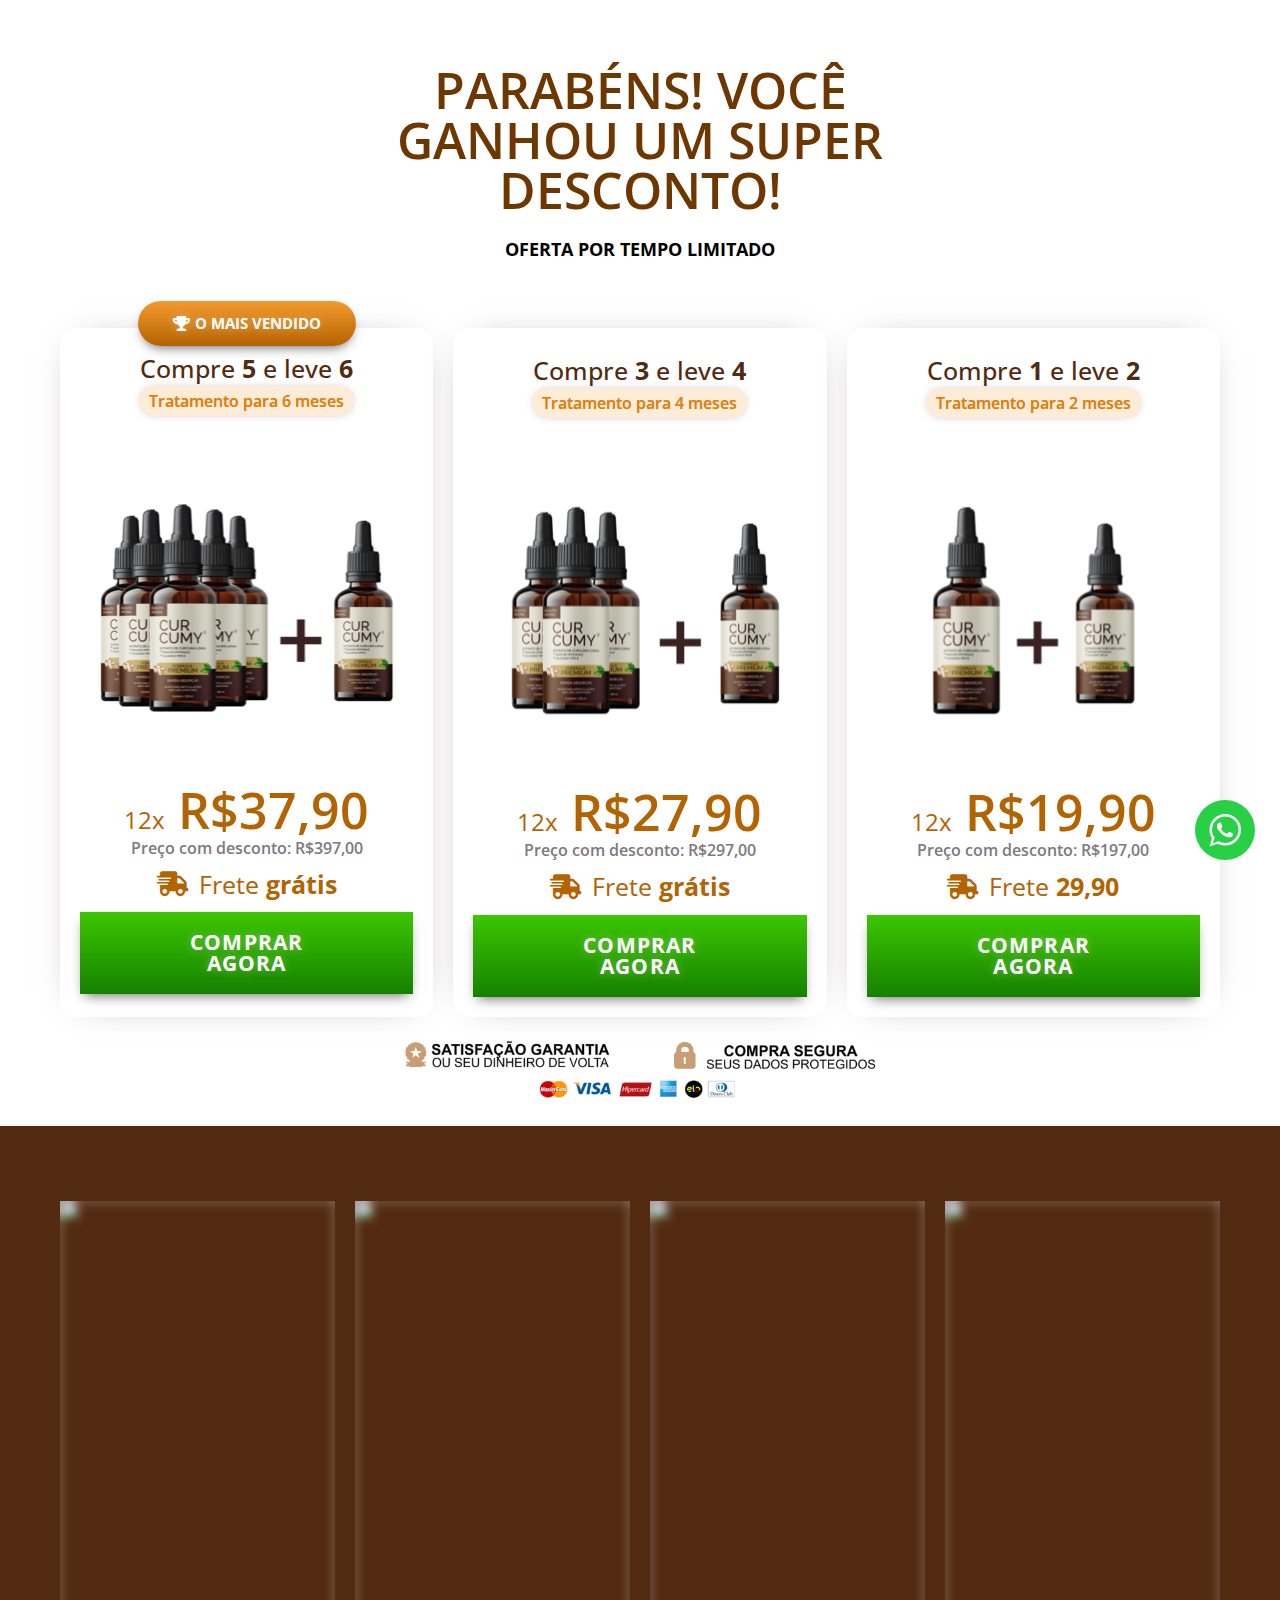
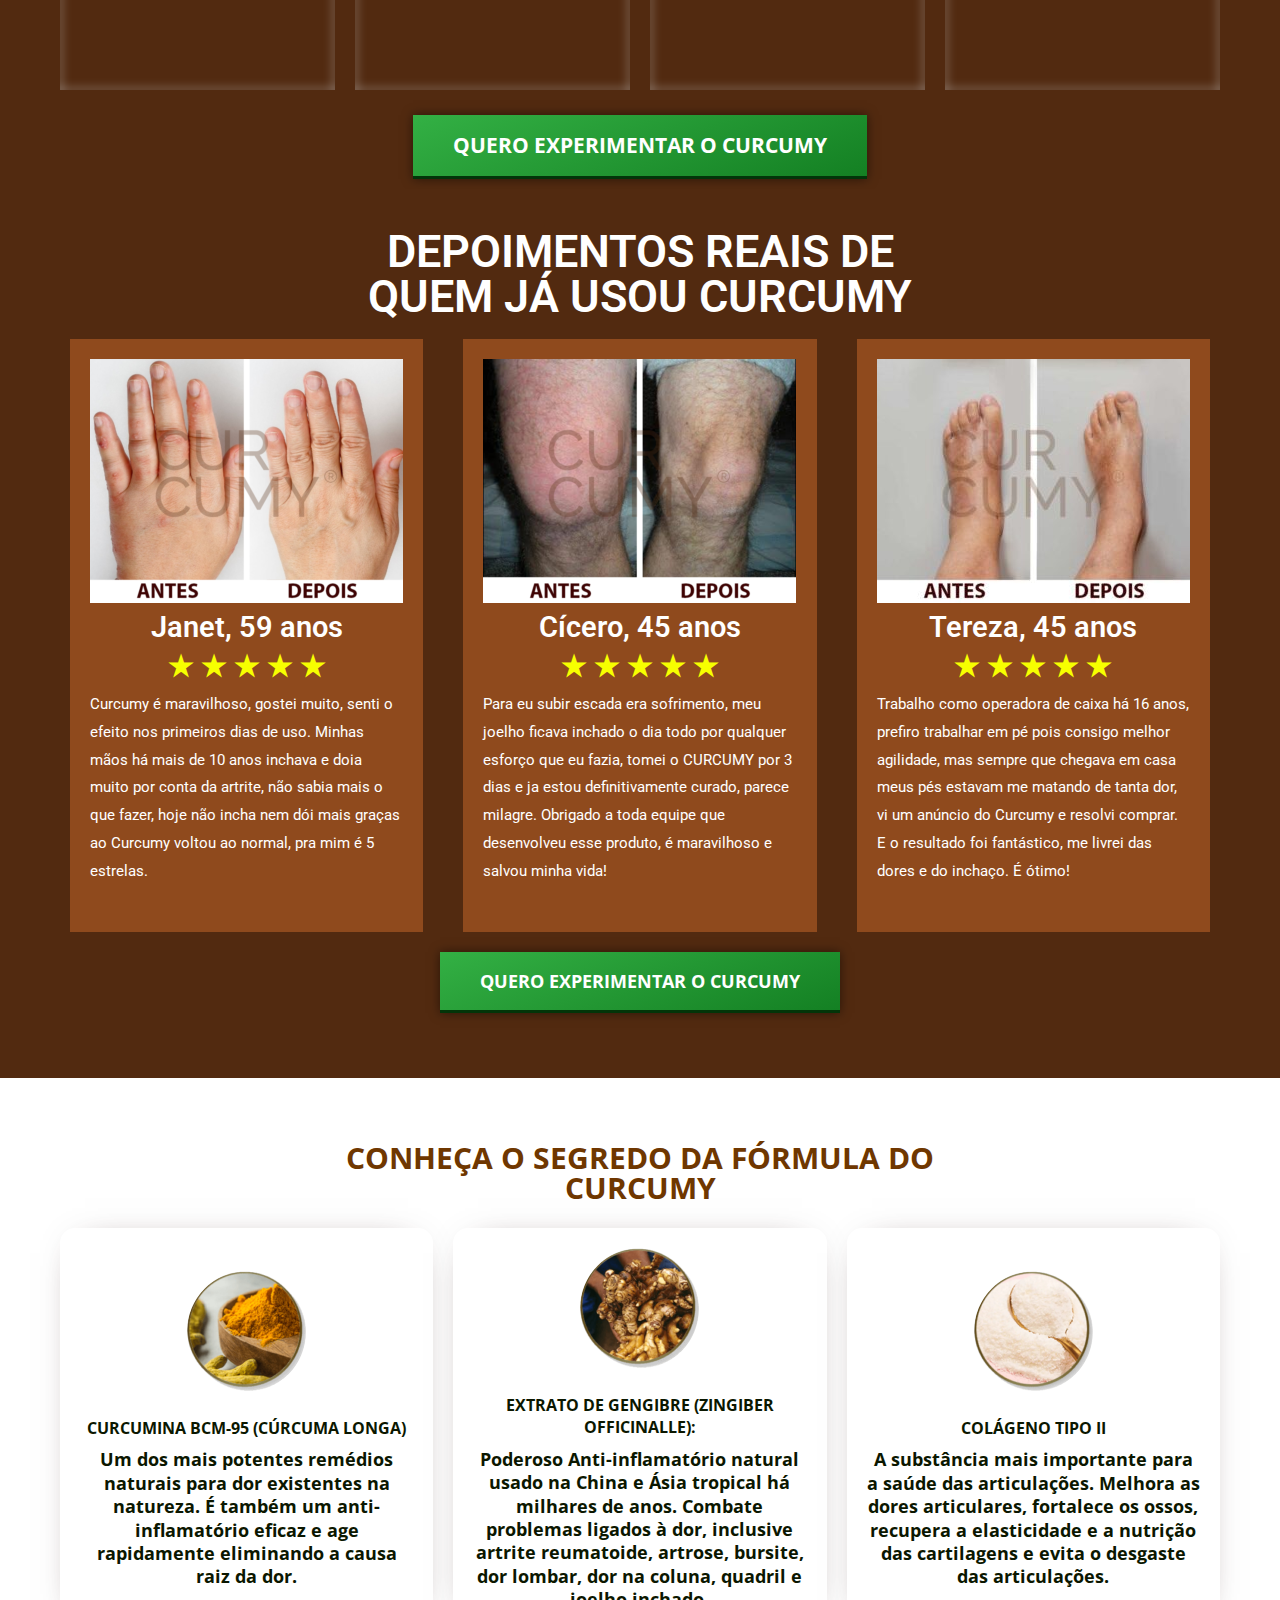
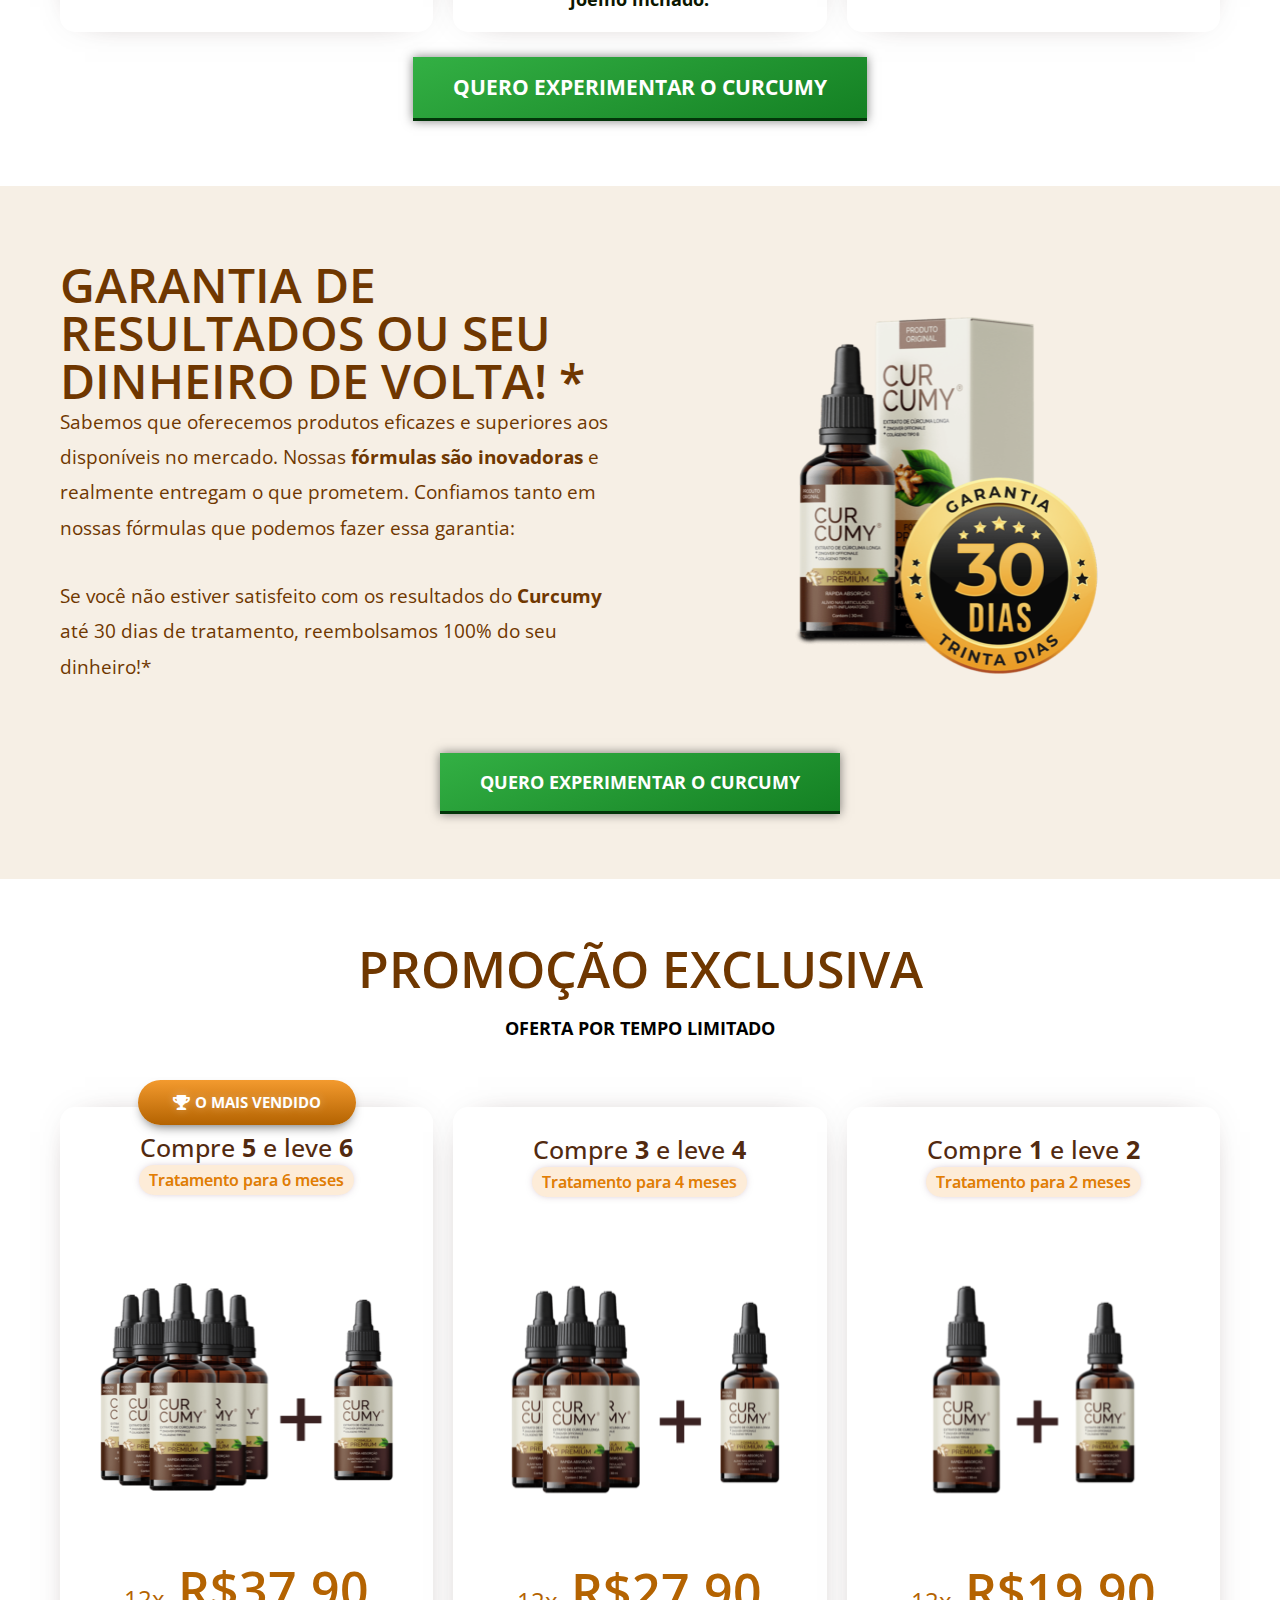
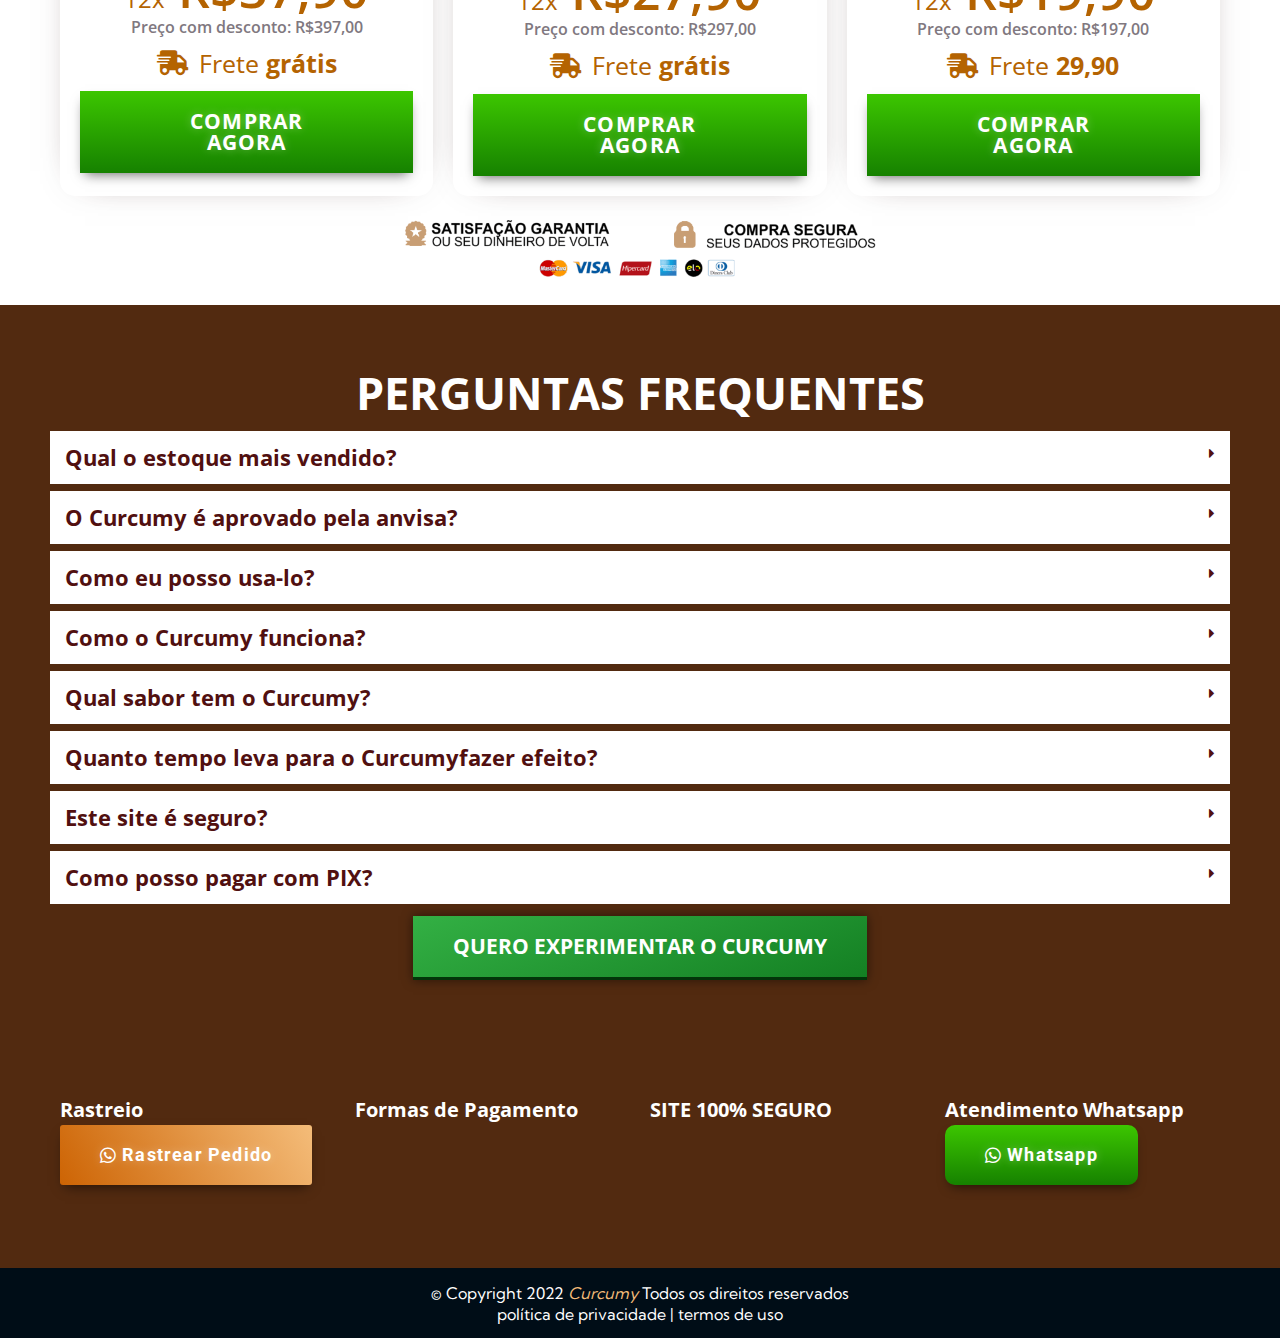
==== commit 4aedf33e: "Update index.html" ====
--- a/pote-extra/index.html
+++ b/pote-extra/index.html
@@ -1,69 +1,69 @@
-<!DOCTYPE html>
-<html lang="pt-BR">
-<head>
-<meta charset="UTF-8">
-<title>Pote Extra &#8211; Recomendado Para Voce</title>
-<meta name='robots' content='max-image-preview:large' />
-<script type='application/javascript'>console.log('PixelYourSite Free version 9.1.1');</script>
-<link rel='dns-prefetch' href='//s.w.org' />
-<link rel="alternate" type="application/rss+xml" title="Feed para Recomendado Para Voce &raquo;" href="./feed/" />
-<link rel="alternate" type="application/rss+xml" title="Feed de comentários para Recomendado Para Voce &raquo;" href="./comments/feed/" />
-
-
-
-
-<script>
-window._wpemojiSettings = {"baseUrl":"https:\/\/s.w.org\/images\/core\/emoji\/14.0.0\/72x72\/","ext":".png","svgUrl":"https:\/\/s.w.org\/images\/core\/emoji\/14.0.0\/svg\/","svgExt":".svg","source":{"concatemoji":"https:\/\/recomendadoparavoce.com\/wp-includes\/js\/wp-emoji-release.min.js?ver=6.0.3"}};
-/*! This file is auto-generated */
-!function(e,a,t){var n,r,o,i=a.createElement("canvas"),p=i.getContext&&i.getContext("2d");function s(e,t){var a=String.fromCharCode,e=(p.clearRect(0,0,i.width,i.height),p.fillText(a.apply(this,e),0,0),i.toDataURL());return p.clearRect(0,0,i.width,i.height),p.fillText(a.apply(this,t),0,0),e===i.toDataURL()}function c(e){var t=a.createElement("script");t.src=e,t.defer=t.type="text/javascript",a.getElementsByTagName("head")[0].appendChild(t)}for(o=Array("flag","emoji"),t.supports={everything:!0,everythingExceptFlag:!0},r=0;r<o.length;r++)t.supports[o[r]]=function(e){if(!p||!p.fillText)return!1;switch(p.textBaseline="top",p.font="600 32px Arial",e){case"flag":return s([127987,65039,8205,9895,65039],[127987,65039,8203,9895,65039])?!1:!s([55356,56826,55356,56819],[55356,56826,8203,55356,56819])&&!s([55356,57332,56128,56423,56128,56418,56128,56421,56128,56430,56128,56423,56128,56447],[55356,57332,8203,56128,56423,8203,56128,56418,8203,56128,56421,8203,56128,56430,8203,56128,56423,8203,56128,56447]);case"emoji":return!s([129777,127995,8205,129778,127999],[129777,127995,8203,129778,127999])}return!1}(o[r]),t.supports.everything=t.supports.everything&&t.supports[o[r]],"flag"!==o[r]&&(t.supports.everythingExceptFlag=t.supports.everythingExceptFlag&&t.supports[o[r]]);t.supports.everythingExceptFlag=t.supports.everythingExceptFlag&&!t.supports.flag,t.DOMReady=!1,t.readyCallback=function(){t.DOMReady=!0},t.supports.everything||(n=function(){t.readyCallback()},a.addEventListener?(a.addEventListener("DOMContentLoaded",n,!1),e.addEventListener("load",n,!1)):(e.attachEvent("onload",n),a.attachEvent("onreadystatechange",function(){"complete"===a.readyState&&t.readyCallback()})),(e=t.source||{}).concatemoji?c(e.concatemoji):e.wpemoji&&e.twemoji&&(c(e.twemoji),c(e.wpemoji)))}(window,document,window._wpemojiSettings);
-</script>
-<style>
-img.wp-smiley,
-img.emoji {
-	display: inline !important;
-	border: none !important;
-	box-shadow: none !important;
-	height: 1em !important;
-	width: 1em !important;
-	margin: 0 0.07em !important;
-	vertical-align: -0.1em !important;
-	background: none !important;
-	padding: 0 !important;
-}
-</style>
-<link rel='stylesheet' id='astra-theme-css-css' href='./wp-content/themes/astra/assets/css/minified/main.min.css?ver=3.8.5' media='all' />
-<style id='astra-theme-css-inline-css'>
-:root{--ast-container-default-xlg-padding:3em;--ast-container-default-lg-padding:3em;--ast-container-default-slg-padding:2em;--ast-container-default-md-padding:3em;--ast-container-default-sm-padding:3em;--ast-container-default-xs-padding:2.4em;--ast-container-default-xxs-padding:1.8em;}html{font-size:93.75%;}a{color:var(--ast-global-color-0);}a:hover,a:focus{color:var(--ast-global-color-1);}body,button,input,select,textarea,.ast-button,.ast-custom-button{font-family:-apple-system,BlinkMacSystemFont,Segoe UI,Roboto,Oxygen-Sans,Ubuntu,Cantarell,Helvetica Neue,sans-serif;font-weight:inherit;font-size:15px;font-size:1rem;}blockquote{color:var(--ast-global-color-3);}.site-title{font-size:35px;font-size:2.3333333333333rem;display:none;}header .custom-logo-link img{max-width:53px;}.astra-logo-svg{width:53px;}.ast-archive-description .ast-archive-title{font-size:40px;font-size:2.6666666666667rem;}.site-header .site-description{font-size:15px;font-size:1rem;display:none;}.entry-title{font-size:30px;font-size:2rem;}h1,.entry-content h1{font-size:40px;font-size:2.6666666666667rem;}h2,.entry-content h2{font-size:30px;font-size:2rem;}h3,.entry-content h3{font-size:25px;font-size:1.6666666666667rem;}h4,.entry-content h4{font-size:20px;font-size:1.3333333333333rem;}h5,.entry-content h5{font-size:18px;font-size:1.2rem;}h6,.entry-content h6{font-size:15px;font-size:1rem;}.ast-single-post .entry-title,.page-title{font-size:30px;font-size:2rem;}::selection{background-color:var(--ast-global-color-0);color:#ffffff;}body,h1,.entry-title a,.entry-content h1,h2,.entry-content h2,h3,.entry-content h3,h4,.entry-content h4,h5,.entry-content h5,h6,.entry-content h6{color:var(--ast-global-color-3);}.tagcloud a:hover,.tagcloud a:focus,.tagcloud a.current-item{color:#ffffff;border-color:var(--ast-global-color-0);background-color:var(--ast-global-color-0);}input:focus,input[type="text"]:focus,input[type="email"]:focus,input[type="url"]:focus,input[type="password"]:focus,input[type="reset"]:focus,input[type="search"]:focus,textarea:focus{border-color:var(--ast-global-color-0);}input[type="radio"]:checked,input[type=reset],input[type="checkbox"]:checked,input[type="checkbox"]:hover:checked,input[type="checkbox"]:focus:checked,input[type=range]::-webkit-slider-thumb{border-color:var(--ast-global-color-0);background-color:var(--ast-global-color-0);box-shadow:none;}.site-footer a:hover + .post-count,.site-footer a:focus + .post-count{background:var(--ast-global-color-0);border-color:var(--ast-global-color-0);}.single .nav-links .nav-previous,.single .nav-links .nav-next{color:var(--ast-global-color-0);}.entry-meta,.entry-meta *{line-height:1.45;color:var(--ast-global-color-0);}.entry-meta a:hover,.entry-meta a:hover *,.entry-meta a:focus,.entry-meta a:focus *,.page-links > .page-link,.page-links .page-link:hover,.post-navigation a:hover{color:var(--ast-global-color-1);}#cat option,.secondary .calendar_wrap thead a,.secondary .calendar_wrap thead a:visited{color:var(--ast-global-color-0);}.secondary .calendar_wrap #today,.ast-progress-val span{background:var(--ast-global-color-0);}.secondary a:hover + .post-count,.secondary a:focus + .post-count{background:var(--ast-global-color-0);border-color:var(--ast-global-color-0);}.calendar_wrap #today > a{color:#ffffff;}.page-links .page-link,.single .post-navigation a{color:var(--ast-global-color-0);}.ast-archive-title{color:var(--ast-global-color-2);}.widget-title{font-size:21px;font-size:1.4rem;color:var(--ast-global-color-2);}.ast-single-post .entry-content a,.ast-comment-content a:not(.ast-comment-edit-reply-wrap a){text-decoration:underline;}.ast-single-post .wp-block-button .wp-block-button__link,.ast-single-post .elementor-button-wrapper .elementor-button,.ast-single-post .entry-content .uagb-tab a,.ast-single-post .entry-content .uagb-ifb-cta a,.ast-single-post .entry-content .wp-block-uagb-buttons a,.ast-single-post .entry-content .uabb-module-content a,.ast-single-post .entry-content .uagb-post-grid a,.ast-single-post .entry-content .uagb-timeline a,.ast-single-post .entry-content .uagb-toc__wrap a,.ast-single-post .entry-content .uagb-taxomony-box a,.ast-single-post .entry-content .woocommerce a,.entry-content .wp-block-latest-posts > li > a{text-decoration:none;}.ast-logo-title-inline .site-logo-img{padding-right:1em;}.site-logo-img img{ transition:all 0.2s linear;}.ast-page-builder-template .hentry {margin: 0;}.ast-page-builder-template .site-content > .ast-container {max-width: 100%;padding: 0;}.ast-page-builder-template .site-content #primary {padding: 0;margin: 0;}.ast-page-builder-template .no-results {text-align: center;margin: 4em auto;}.ast-page-builder-template .ast-pagination {padding: 2em;}.ast-page-builder-template .entry-header.ast-no-title.ast-no-thumbnail {margin-top: 0;}.ast-page-builder-template .entry-header.ast-header-without-markup {margin-top: 0;margin-bottom: 0;}.ast-page-builder-template .entry-header.ast-no-title.ast-no-meta {margin-bottom: 0;}.ast-page-builder-template.single .post-navigation {padding-bottom: 2em;}.ast-page-builder-template.single-post .site-content > .ast-container {max-width: 100%;}.ast-page-builder-template .entry-header {margin-top: 2em;margin-left: auto;margin-right: auto;}.ast-page-builder-template .ast-archive-description {margin: 2em auto 0;padding-left: 20px;padding-right: 20px;}.ast-page-builder-template .ast-row {margin-left: 0;margin-right: 0;}.single.ast-page-builder-template .entry-header + .entry-content {margin-bottom: 2em;}@media(min-width: 921px) {.ast-page-builder-template.archive.ast-right-sidebar .ast-row article,.ast-page-builder-template.archive.ast-left-sidebar .ast-row article {padding-left: 0;padding-right: 0;}}@media (max-width:921px){#ast-desktop-header{display:none;}}@media (min-width:921px){#ast-mobile-header{display:none;}}.wp-block-buttons.aligncenter{justify-content:center;}@media (max-width:921px){.ast-theme-transparent-header #primary,.ast-theme-transparent-header #secondary{padding:0;}}@media (max-width:921px){.ast-plain-container.ast-no-sidebar #primary{padding:0;}}.ast-plain-container.ast-no-sidebar #primary{margin-top:0;margin-bottom:0;}.ast-plain-container.ast-no-sidebar #primary{margin-top:60px;margin-bottom:60px;}.wp-block-button.is-style-outline .wp-block-button__link{border-color:var(--ast-global-color-0);}.wp-block-button.is-style-outline > .wp-block-button__link:not(.has-text-color),.wp-block-button.wp-block-button__link.is-style-outline:not(.has-text-color){color:var(--ast-global-color-0);}.wp-block-button.is-style-outline .wp-block-button__link:hover,.wp-block-button.is-style-outline .wp-block-button__link:focus{color:#ffffff !important;background-color:var(--ast-global-color-1);border-color:var(--ast-global-color-1);}.post-page-numbers.current .page-link,.ast-pagination .page-numbers.current{color:#ffffff;border-color:var(--ast-global-color-0);background-color:var(--ast-global-color-0);border-radius:2px;}h1.widget-title{font-weight:inherit;}h2.widget-title{font-weight:inherit;}h3.widget-title{font-weight:inherit;}#page{display:flex;flex-direction:column;min-height:100vh;}.ast-404-layout-1 h1.page-title{color:var(--ast-global-color-2);}.single .post-navigation a{line-height:1em;height:inherit;}.error-404 .page-sub-title{font-size:1.5rem;font-weight:inherit;}.search .site-content .content-area .search-form{margin-bottom:0;}#page .site-content{flex-grow:1;}.widget{margin-bottom:3.5em;}#secondary li{line-height:1.5em;}#secondary .wp-block-group h2{margin-bottom:0.7em;}#secondary h2{font-size:1.7rem;}.ast-separate-container .ast-article-post,.ast-separate-container .ast-article-single,.ast-separate-container .ast-comment-list li.depth-1,.ast-separate-container .comment-respond{padding:3em;}.ast-separate-container .ast-comment-list li.depth-1,.hentry{margin-bottom:2em;}.ast-separate-container .ast-archive-description,.ast-separate-container .ast-author-box{background-color:var(--ast-global-color-5);border-bottom:1px solid var(--ast-global-color-6);}.ast-separate-container .comments-title{padding:2em 2em 0 2em;}.ast-page-builder-template .comment-form-textarea,.ast-comment-formwrap .ast-grid-common-col{padding:0;}.ast-comment-formwrap{padding:0 20px;display:inline-flex;column-gap:20px;}.archive.ast-page-builder-template .entry-header{margin-top:2em;}.ast-page-builder-template .ast-comment-formwrap{width:100%;}.entry-title{margin-bottom:0.5em;}.ast-archive-description .ast-archive-title{margin-bottom:10px;text-transform:capitalize;}.ast-archive-description p{font-size:inherit;font-weight:inherit;line-height:inherit;}@media (min-width:921px){.ast-left-sidebar.ast-page-builder-template #secondary,.archive.ast-right-sidebar.ast-page-builder-template .site-main{padding-left:20px;padding-right:20px;}}@media (max-width:544px){.ast-comment-formwrap.ast-row{column-gap:10px;}}@media (min-width:1201px){.ast-separate-container .ast-article-post,.ast-separate-container .ast-article-single,.ast-separate-container .ast-archive-description,.ast-separate-container .ast-author-box,.ast-separate-container .ast-404-layout-1,.ast-separate-container .no-results{padding:3em;}}@media (max-width:921px){.ast-separate-container #primary,.ast-separate-container #secondary{padding:1.5em 0;}#primary,#secondary{padding:1.5em 0;margin:0;}.ast-left-sidebar #content > .ast-container{display:flex;flex-direction:column-reverse;width:100%;}}@media (min-width:922px){.ast-separate-container.ast-right-sidebar #primary,.ast-separate-container.ast-left-sidebar #primary{border:0;}.search-no-results.ast-separate-container #primary{margin-bottom:4em;}}.wp-block-button .wp-block-button__link{color:#ffffff;}.wp-block-button .wp-block-button__link:hover,.wp-block-button .wp-block-button__link:focus{color:#ffffff;background-color:var(--ast-global-color-1);border-color:var(--ast-global-color-1);}.wp-block-button .wp-block-button__link,.wp-block-search .wp-block-search__button,body .wp-block-file .wp-block-file__button{border-color:var(--ast-global-color-0);background-color:var(--ast-global-color-0);color:#ffffff;font-family:inherit;font-weight:inherit;line-height:1;border-radius:2px;padding-top:15px;padding-right:30px;padding-bottom:15px;padding-left:30px;}@media (max-width:921px){.wp-block-button .wp-block-button__link,.wp-block-search .wp-block-search__button,body .wp-block-file .wp-block-file__button{padding-top:14px;padding-right:28px;padding-bottom:14px;padding-left:28px;}}@media (max-width:544px){.wp-block-button .wp-block-button__link,.wp-block-search .wp-block-search__button,body .wp-block-file .wp-block-file__button{padding-top:12px;padding-right:24px;padding-bottom:12px;padding-left:24px;}}.menu-toggle,button,.ast-button,.ast-custom-button,.button,input#submit,input[type="button"],input[type="submit"],input[type="reset"],form[CLASS*="wp-block-search__"].wp-block-search .wp-block-search__inside-wrapper .wp-block-search__button,body .wp-block-file .wp-block-file__button,.search .search-submit{border-style:solid;border-top-width:0;border-right-width:0;border-left-width:0;border-bottom-width:0;color:#ffffff;border-color:var(--ast-global-color-0);background-color:var(--ast-global-color-0);border-radius:2px;padding-top:15px;padding-right:30px;padding-bottom:15px;padding-left:30px;font-family:inherit;font-weight:inherit;line-height:1;}button:focus,.menu-toggle:hover,button:hover,.ast-button:hover,.ast-custom-button:hover .button:hover,.ast-custom-button:hover ,input[type=reset]:hover,input[type=reset]:focus,input#submit:hover,input#submit:focus,input[type="button"]:hover,input[type="button"]:focus,input[type="submit"]:hover,input[type="submit"]:focus,form[CLASS*="wp-block-search__"].wp-block-search .wp-block-search__inside-wrapper .wp-block-search__button:hover,form[CLASS*="wp-block-search__"].wp-block-search .wp-block-search__inside-wrapper .wp-block-search__button:focus,body .wp-block-file .wp-block-file__button:hover,body .wp-block-file .wp-block-file__button:focus{color:#ffffff;background-color:var(--ast-global-color-1);border-color:var(--ast-global-color-1);}form[CLASS*="wp-block-search__"].wp-block-search .wp-block-search__inside-wrapper .wp-block-search__button.has-icon{padding-top:calc(15px - 3px);padding-right:calc(30px - 3px);padding-bottom:calc(15px - 3px);padding-left:calc(30px - 3px);}@media (min-width:544px){.ast-container{max-width:100%;}}@media (max-width:544px){.ast-separate-container .ast-article-post,.ast-separate-container .ast-article-single,.ast-separate-container .comments-title,.ast-separate-container .ast-archive-description{padding:1.5em 1em;}.ast-separate-container #content .ast-container{padding-left:0.54em;padding-right:0.54em;}.ast-separate-container .ast-comment-list li.depth-1{padding:1.5em 1em;margin-bottom:1.5em;}.ast-separate-container .ast-comment-list .bypostauthor{padding:.5em;}.ast-search-menu-icon.ast-dropdown-active .search-field{width:170px;}.menu-toggle,button,.ast-button,.button,input#submit,input[type="button"],input[type="submit"],input[type="reset"]{padding-top:12px;padding-right:24px;padding-bottom:12px;padding-left:24px;}}@media (max-width:921px){.menu-toggle,button,.ast-button,.button,input#submit,input[type="button"],input[type="submit"],input[type="reset"]{padding-top:14px;padding-right:28px;padding-bottom:14px;padding-left:28px;}.ast-mobile-header-stack .main-header-bar .ast-search-menu-icon{display:inline-block;}.ast-header-break-point.ast-header-custom-item-outside .ast-mobile-header-stack .main-header-bar .ast-search-icon{margin:0;}.ast-comment-avatar-wrap img{max-width:2.5em;}.ast-separate-container .ast-comment-list li.depth-1{padding:1.5em 2.14em;}.ast-separate-container .comment-respond{padding:2em 2.14em;}.ast-comment-meta{padding:0 1.8888em 1.3333em;}}@media (max-width:921px){.site-title{display:none;}.ast-archive-description .ast-archive-title{font-size:40px;}.site-header .site-description{display:none;}.entry-title{font-size:30px;}h1,.entry-content h1{font-size:30px;}h2,.entry-content h2{font-size:25px;}h3,.entry-content h3{font-size:20px;}.ast-single-post .entry-title,.page-title{font-size:30px;}.astra-logo-svg{width:69px;}header .custom-logo-link img,.ast-header-break-point .site-logo-img .custom-mobile-logo-link img{max-width:69px;}}@media (max-width:544px){.site-title{display:none;}.ast-archive-description .ast-archive-title{font-size:40px;}.site-header .site-description{display:none;}.entry-title{font-size:30px;}h1,.entry-content h1{font-size:30px;}h2,.entry-content h2{font-size:25px;}h3,.entry-content h3{font-size:20px;}.ast-single-post .entry-title,.page-title{font-size:30px;}header .custom-logo-link img,.ast-header-break-point .site-branding img,.ast-header-break-point .custom-logo-link img{max-width:54px;}.astra-logo-svg{width:54px;}.ast-header-break-point .site-logo-img .custom-mobile-logo-link img{max-width:54px;}}@media (max-width:921px){html{font-size:85.5%;}}@media (max-width:544px){html{font-size:85.5%;}}@media (min-width:922px){.ast-container{max-width:1240px;}}@media (min-width:922px){.site-content .ast-container{display:flex;}}@media (max-width:921px){.site-content .ast-container{flex-direction:column;}}@media (min-width:922px){.main-header-menu .sub-menu .menu-item.ast-left-align-sub-menu:hover > .sub-menu,.main-header-menu .sub-menu .menu-item.ast-left-align-sub-menu.focus > .sub-menu{margin-left:-0px;}}blockquote,cite {font-style: initial;}.wp-block-file {display: flex;align-items: center;flex-wrap: wrap;justify-content: space-between;}.wp-block-pullquote {border: none;}.wp-block-pullquote blockquote::before {content: "\201D";font-family: "Helvetica",sans-serif;display: flex;transform: rotate( 180deg );font-size: 6rem;font-style: normal;line-height: 1;font-weight: bold;align-items: center;justify-content: center;}.has-text-align-right > blockquote::before {justify-content: flex-start;}.has-text-align-left > blockquote::before {justify-content: flex-end;}figure.wp-block-pullquote.is-style-solid-color blockquote {max-width: 100%;text-align: inherit;}html body {--wp--custom--ast-default-block-top-padding: 3em;--wp--custom--ast-default-block-right-padding: 3em;--wp--custom--ast-default-block-bottom-padding: 3em;--wp--custom--ast-default-block-left-padding: 3em;--wp--custom--ast-container-width: 1200px;--wp--custom--ast-content-width-size: 1200px;--wp--custom--ast-wide-width-size: calc(1200px + var(--wp--custom--ast-default-block-left-padding) + var(--wp--custom--ast-default-block-right-padding));}@media(max-width: 921px) {html body {--wp--custom--ast-default-block-top-padding: 3em;--wp--custom--ast-default-block-right-padding: 2em;--wp--custom--ast-default-block-bottom-padding: 3em;--wp--custom--ast-default-block-left-padding: 2em;}}@media(max-width: 544px) {html body {--wp--custom--ast-default-block-top-padding: 3em;--wp--custom--ast-default-block-right-padding: 1.5em;--wp--custom--ast-default-block-bottom-padding: 3em;--wp--custom--ast-default-block-left-padding: 1.5em;}}.entry-content > .wp-block-group,.entry-content > .wp-block-cover,.entry-content > .wp-block-columns {padding-top: var(--wp--custom--ast-default-block-top-padding);padding-right: var(--wp--custom--ast-default-block-right-padding);padding-bottom: var(--wp--custom--ast-default-block-bottom-padding);padding-left: var(--wp--custom--ast-default-block-left-padding);}.ast-plain-container.ast-no-sidebar .entry-content > .alignfull,.ast-page-builder-template .ast-no-sidebar .entry-content > .alignfull {margin-left: calc( -50vw + 50%);margin-right: calc( -50vw + 50%);max-width: 100vw;width: 100vw;}.ast-plain-container.ast-no-sidebar .entry-content .alignfull .alignfull,.ast-page-builder-template.ast-no-sidebar .entry-content .alignfull .alignfull,.ast-plain-container.ast-no-sidebar .entry-content .alignfull .alignwide,.ast-page-builder-template.ast-no-sidebar .entry-content .alignfull .alignwide,.ast-plain-container.ast-no-sidebar .entry-content .alignwide .alignfull,.ast-page-builder-template.ast-no-sidebar .entry-content .alignwide .alignfull,.ast-plain-container.ast-no-sidebar .entry-content .alignwide .alignwide,.ast-page-builder-template.ast-no-sidebar .entry-content .alignwide .alignwide,.ast-plain-container.ast-no-sidebar .entry-content .wp-block-column .alignfull,.ast-page-builder-template.ast-no-sidebar .entry-content .wp-block-column .alignfull,.ast-plain-container.ast-no-sidebar .entry-content .wp-block-column .alignwide,.ast-page-builder-template.ast-no-sidebar .entry-content .wp-block-column .alignwide {margin-left: auto;margin-right: auto;width: 100%;}[ast-blocks-layout] .wp-block-separator:not(.is-style-dots) {height: 0;}[ast-blocks-layout] .wp-block-separator {margin: 20px auto;}[ast-blocks-layout] .wp-block-separator:not(.is-style-wide):not(.is-style-dots) {max-width: 100px;}[ast-blocks-layout] .wp-block-separator.has-background {padding: 0;}.entry-content[ast-blocks-layout] > * {max-width: var(--wp--custom--ast-content-width-size);margin-left: auto;margin-right: auto;}.entry-content[ast-blocks-layout] > .alignwide {max-width: var(--wp--custom--ast-wide-width-size);}.entry-content[ast-blocks-layout] .alignfull {max-width: none;}.entry-content .wp-block-columns {margin-bottom: 0;}blockquote {margin: 1.5em;border: none;}.wp-block-quote:not(.has-text-align-right):not(.has-text-align-center) {border-left: 5px solid rgba(0,0,0,0.05);}.has-text-align-right > blockquote,blockquote.has-text-align-right {border-right: 5px solid rgba(0,0,0,0.05);}.has-text-align-left > blockquote,blockquote.has-text-align-left {border-left: 5px solid rgba(0,0,0,0.05);}.wp-block-site-tagline,.wp-block-latest-posts .read-more {margin-top: 15px;}.wp-block-loginout p label {display: block;}.wp-block-loginout p:not(.login-remember):not(.login-submit) input {width: 100%;}.wp-block-loginout input:focus {border-color: transparent;}.wp-block-loginout input:focus {outline: thin dotted;}.entry-content .wp-block-media-text .wp-block-media-text__content {padding: 0 0 0 8%;}.entry-content .wp-block-media-text.has-media-on-the-right .wp-block-media-text__content {padding: 0 8% 0 0;}.entry-content .wp-block-media-text.has-background .wp-block-media-text__content {padding: 8%;}.entry-content .wp-block-cover:not([class*="background-color"]) .wp-block-cover__inner-container,.entry-content .wp-block-cover:not([class*="background-color"]) .wp-block-cover-image-text,.entry-content .wp-block-cover:not([class*="background-color"]) .wp-block-cover-text,.entry-content .wp-block-cover-image:not([class*="background-color"]) .wp-block-cover__inner-container,.entry-content .wp-block-cover-image:not([class*="background-color"]) .wp-block-cover-image-text,.entry-content .wp-block-cover-image:not([class*="background-color"]) .wp-block-cover-text {color: var(--ast-global-color-5);}.wp-block-loginout .login-remember input {width: 1.1rem;height: 1.1rem;margin: 0 5px 4px 0;vertical-align: middle;}.wp-block-latest-posts > li > *:first-child,.wp-block-latest-posts:not(.is-grid) > li:first-child {margin-top: 0;}.wp-block-search__inside-wrapper .wp-block-search__input {padding: 0 10px;color: var(--ast-global-color-3);background: var(--ast-global-color-5);border-color: #e5e5e5;}.wp-block-latest-posts .read-more {margin-bottom: 1.5em;}.wp-block-search__no-button .wp-block-search__inside-wrapper .wp-block-search__input {padding-top: 5px;padding-bottom: 5px;}.wp-block-latest-posts .wp-block-latest-posts__post-date,.wp-block-latest-posts .wp-block-latest-posts__post-author {font-size: 1rem;}.wp-block-latest-posts > li > *,.wp-block-latest-posts:not(.is-grid) > li {margin-top: 12px;margin-bottom: 12px;}.ast-page-builder-template .entry-content[ast-blocks-layout] > *,.ast-page-builder-template .entry-content[ast-blocks-layout] > .alignfull > * {max-width: none;}.ast-page-builder-template .entry-content[ast-blocks-layout] > .alignwide > * {max-width: var(--wp--custom--ast-wide-width-size);}.ast-page-builder-template .entry-content[ast-blocks-layout] > .inherit-container-width > *,.ast-page-builder-template .entry-content[ast-blocks-layout] > * > *,.entry-content[ast-blocks-layout] > .wp-block-cover .wp-block-cover__inner-container {max-width: var(--wp--custom--ast-content-width-size);margin-left: auto;margin-right: auto;}.entry-content[ast-blocks-layout] .wp-block-cover:not(.alignleft):not(.alignright) {width: auto;}@media(max-width: 1200px) {.ast-separate-container .entry-content > .alignfull,.ast-separate-container .entry-content[ast-blocks-layout] > .alignwide,.ast-plain-container .entry-content[ast-blocks-layout] > .alignwide,.ast-plain-container .entry-content .alignfull {margin-left: calc(-1 * min(var(--ast-container-default-xlg-padding),20px)) ;margin-right: calc(-1 * min(var(--ast-container-default-xlg-padding),20px));}}@media(min-width: 1201px) {.ast-separate-container .entry-content > .alignfull {margin-left: calc(-1 * var(--ast-container-default-xlg-padding) );margin-right: calc(-1 * var(--ast-container-default-xlg-padding) );}.ast-separate-container .entry-content[ast-blocks-layout] > .alignwide,.ast-plain-container .entry-content[ast-blocks-layout] > .alignwide {margin-left: calc(-1 * var(--wp--custom--ast-default-block-left-padding) );margin-right: calc(-1 * var(--wp--custom--ast-default-block-right-padding) );}}@media(min-width: 921px) {.ast-separate-container .entry-content .wp-block-group.alignwide:not(.inherit-container-width) > :where(:not(.alignleft):not(.alignright)),.ast-plain-container .entry-content .wp-block-group.alignwide:not(.inherit-container-width) > :where(:not(.alignleft):not(.alignright)) {max-width: calc( var(--wp--custom--ast-content-width-size) + 80px );}.ast-plain-container.ast-right-sidebar .entry-content[ast-blocks-layout] .alignfull,.ast-plain-container.ast-left-sidebar .entry-content[ast-blocks-layout] .alignfull {margin-left: -60px;margin-right: -60px;}}@media(min-width: 544px) {.entry-content > .alignleft {margin-right: 20px;}.entry-content > .alignright {margin-left: 20px;}}@media (max-width:544px){.wp-block-columns .wp-block-column:not(:last-child){margin-bottom:20px;}.wp-block-latest-posts{margin:0;}}@media( max-width: 600px ) {.entry-content .wp-block-media-text .wp-block-media-text__content,.entry-content .wp-block-media-text.has-media-on-the-right .wp-block-media-text__content {padding: 8% 0 0;}.entry-content .wp-block-media-text.has-background .wp-block-media-text__content {padding: 8%;}}:root .has-ast-global-color-0-color{color:var(--ast-global-color-0);}:root .has-ast-global-color-0-background-color{background-color:var(--ast-global-color-0);}:root .wp-block-button .has-ast-global-color-0-color{color:var(--ast-global-color-0);}:root .wp-block-button .has-ast-global-color-0-background-color{background-color:var(--ast-global-color-0);}:root .has-ast-global-color-1-color{color:var(--ast-global-color-1);}:root .has-ast-global-color-1-background-color{background-color:var(--ast-global-color-1);}:root .wp-block-button .has-ast-global-color-1-color{color:var(--ast-global-color-1);}:root .wp-block-button .has-ast-global-color-1-background-color{background-color:var(--ast-global-color-1);}:root .has-ast-global-color-2-color{color:var(--ast-global-color-2);}:root .has-ast-global-color-2-background-color{background-color:var(--ast-global-color-2);}:root .wp-block-button .has-ast-global-color-2-color{color:var(--ast-global-color-2);}:root .wp-block-button .has-ast-global-color-2-background-color{background-color:var(--ast-global-color-2);}:root .has-ast-global-color-3-color{color:var(--ast-global-color-3);}:root .has-ast-global-color-3-background-color{background-color:var(--ast-global-color-3);}:root .wp-block-button .has-ast-global-color-3-color{color:var(--ast-global-color-3);}:root .wp-block-button .has-ast-global-color-3-background-color{background-color:var(--ast-global-color-3);}:root .has-ast-global-color-4-color{color:var(--ast-global-color-4);}:root .has-ast-global-color-4-background-color{background-color:var(--ast-global-color-4);}:root .wp-block-button .has-ast-global-color-4-color{color:var(--ast-global-color-4);}:root .wp-block-button .has-ast-global-color-4-background-color{background-color:var(--ast-global-color-4);}:root .has-ast-global-color-5-color{color:var(--ast-global-color-5);}:root .has-ast-global-color-5-background-color{background-color:var(--ast-global-color-5);}:root .wp-block-button .has-ast-global-color-5-color{color:var(--ast-global-color-5);}:root .wp-block-button .has-ast-global-color-5-background-color{background-color:var(--ast-global-color-5);}:root .has-ast-global-color-6-color{color:var(--ast-global-color-6);}:root .has-ast-global-color-6-background-color{background-color:var(--ast-global-color-6);}:root .wp-block-button .has-ast-global-color-6-color{color:var(--ast-global-color-6);}:root .wp-block-button .has-ast-global-color-6-background-color{background-color:var(--ast-global-color-6);}:root .has-ast-global-color-7-color{color:var(--ast-global-color-7);}:root .has-ast-global-color-7-background-color{background-color:var(--ast-global-color-7);}:root .wp-block-button .has-ast-global-color-7-color{color:var(--ast-global-color-7);}:root .wp-block-button .has-ast-global-color-7-background-color{background-color:var(--ast-global-color-7);}:root .has-ast-global-color-8-color{color:var(--ast-global-color-8);}:root .has-ast-global-color-8-background-color{background-color:var(--ast-global-color-8);}:root .wp-block-button .has-ast-global-color-8-color{color:var(--ast-global-color-8);}:root .wp-block-button .has-ast-global-color-8-background-color{background-color:var(--ast-global-color-8);}:root{--ast-global-color-0:#0170B9;--ast-global-color-1:#3a3a3a;--ast-global-color-2:#3a3a3a;--ast-global-color-3:#4B4F58;--ast-global-color-4:#F5F5F5;--ast-global-color-5:#FFFFFF;--ast-global-color-6:#F2F5F7;--ast-global-color-7:#424242;--ast-global-color-8:#000000;}.ast-breadcrumbs .trail-browse,.ast-breadcrumbs .trail-items,.ast-breadcrumbs .trail-items li{display:inline-block;margin:0;padding:0;border:none;background:inherit;text-indent:0;}.ast-breadcrumbs .trail-browse{font-size:inherit;font-style:inherit;font-weight:inherit;color:inherit;}.ast-breadcrumbs .trail-items{list-style:none;}.trail-items li::after{padding:0 0.3em;content:"\00bb";}.trail-items li:last-of-type::after{display:none;}h1,.entry-content h1,h2,.entry-content h2,h3,.entry-content h3,h4,.entry-content h4,h5,.entry-content h5,h6,.entry-content h6{color:var(--ast-global-color-2);}.entry-title a{color:var(--ast-global-color-2);}@media (max-width:921px){.ast-builder-grid-row-container.ast-builder-grid-row-tablet-3-firstrow .ast-builder-grid-row > *:first-child,.ast-builder-grid-row-container.ast-builder-grid-row-tablet-3-lastrow .ast-builder-grid-row > *:last-child{grid-column:1 / -1;}}@media (max-width:544px){.ast-builder-grid-row-container.ast-builder-grid-row-mobile-3-firstrow .ast-builder-grid-row > *:first-child,.ast-builder-grid-row-container.ast-builder-grid-row-mobile-3-lastrow .ast-builder-grid-row > *:last-child{grid-column:1 / -1;}}.ast-builder-layout-element[data-section="title_tagline"]{display:flex;}@media (max-width:921px){.ast-header-break-point .ast-builder-layout-element[data-section="title_tagline"]{display:flex;}}@media (max-width:544px){.ast-header-break-point .ast-builder-layout-element[data-section="title_tagline"]{display:flex;}}.ast-builder-menu-1{font-family:inherit;font-weight:inherit;}.ast-builder-menu-1 .sub-menu,.ast-builder-menu-1 .inline-on-mobile .sub-menu{border-top-width:2px;border-bottom-width:0;border-right-width:0;border-left-width:0;border-color:var(--ast-global-color-0);border-style:solid;border-radius:0;}.ast-builder-menu-1 .main-header-menu > .menu-item > .sub-menu,.ast-builder-menu-1 .main-header-menu > .menu-item > .astra-full-megamenu-wrapper{margin-top:0;}.ast-desktop .ast-builder-menu-1 .main-header-menu > .menu-item > .sub-menu:before,.ast-desktop .ast-builder-menu-1 .main-header-menu > .menu-item > .astra-full-megamenu-wrapper:before{height:calc( 0px + 5px );}.ast-desktop .ast-builder-menu-1 .menu-item .sub-menu .menu-link{border-style:none;}@media (max-width:921px){.ast-header-break-point .ast-builder-menu-1 .menu-item.menu-item-has-children > .ast-menu-toggle{top:0;}.ast-builder-menu-1 .menu-item-has-children > .menu-link:after{content:unset;}}@media (max-width:544px){.ast-header-break-point .ast-builder-menu-1 .menu-item.menu-item-has-children > .ast-menu-toggle{top:0;}}.ast-builder-menu-1{display:flex;}@media (max-width:921px){.ast-header-break-point .ast-builder-menu-1{display:flex;}}@media (max-width:544px){.ast-header-break-point .ast-builder-menu-1{display:flex;}}.site-below-footer-wrap{padding-top:20px;padding-bottom:20px;}.site-below-footer-wrap[data-section="section-below-footer-builder"]{background-color:#eeeeee;;min-height:80px;}.site-below-footer-wrap[data-section="section-below-footer-builder"] .ast-builder-grid-row{max-width:1200px;margin-left:auto;margin-right:auto;}.site-below-footer-wrap[data-section="section-below-footer-builder"] .ast-builder-grid-row,.site-below-footer-wrap[data-section="section-below-footer-builder"] .site-footer-section{align-items:flex-start;}.site-below-footer-wrap[data-section="section-below-footer-builder"].ast-footer-row-inline .site-footer-section{display:flex;margin-bottom:0;}.ast-builder-grid-row-full .ast-builder-grid-row{grid-template-columns:1fr;}@media (max-width:921px){.site-below-footer-wrap[data-section="section-below-footer-builder"].ast-footer-row-tablet-inline .site-footer-section{display:flex;margin-bottom:0;}.site-below-footer-wrap[data-section="section-below-footer-builder"].ast-footer-row-tablet-stack .site-footer-section{display:block;margin-bottom:10px;}.ast-builder-grid-row-container.ast-builder-grid-row-tablet-full .ast-builder-grid-row{grid-template-columns:1fr;}}@media (max-width:544px){.site-below-footer-wrap[data-section="section-below-footer-builder"].ast-footer-row-mobile-inline .site-footer-section{display:flex;margin-bottom:0;}.site-below-footer-wrap[data-section="section-below-footer-builder"].ast-footer-row-mobile-stack .site-footer-section{display:block;margin-bottom:10px;}.ast-builder-grid-row-container.ast-builder-grid-row-mobile-full .ast-builder-grid-row{grid-template-columns:1fr;}}.site-below-footer-wrap[data-section="section-below-footer-builder"]{display:grid;}@media (max-width:921px){.ast-header-break-point .site-below-footer-wrap[data-section="section-below-footer-builder"]{display:grid;}}@media (max-width:544px){.ast-header-break-point .site-below-footer-wrap[data-section="section-below-footer-builder"]{display:grid;}}.ast-footer-copyright{text-align:center;}.ast-footer-copyright {color:var(--ast-global-color-3);}@media (max-width:921px){.ast-footer-copyright{text-align:center;}}@media (max-width:544px){.ast-footer-copyright{text-align:center;}}.ast-footer-copyright.ast-builder-layout-element{display:flex;}@media (max-width:921px){.ast-header-break-point .ast-footer-copyright.ast-builder-layout-element{display:flex;}}@media (max-width:544px){.ast-header-break-point .ast-footer-copyright.ast-builder-layout-element{display:flex;}}.elementor-widget-heading .elementor-heading-title{margin:0;}.elementor-post.elementor-grid-item.hentry{margin-bottom:0;}.woocommerce div.product .elementor-element.elementor-products-grid .related.products ul.products li.product,.elementor-element .elementor-wc-products .woocommerce[class*='columns-'] ul.products li.product{width:auto;margin:0;float:none;}.elementor-toc__list-wrapper{margin:0;}.ast-left-sidebar .elementor-section.elementor-section-stretched,.ast-right-sidebar .elementor-section.elementor-section-stretched{max-width:100%;left:0 !important;}.elementor-template-full-width .ast-container{display:block;}@media (max-width:544px){.elementor-element .elementor-wc-products .woocommerce[class*="columns-"] ul.products li.product{width:auto;margin:0;}.elementor-element .woocommerce .woocommerce-result-count{float:none;}}.ast-header-break-point .main-header-bar{border-bottom-width:1px;}@media (min-width:922px){.main-header-bar{border-bottom-width:1px;}}.main-header-menu .menu-item, #astra-footer-menu .menu-item, .main-header-bar .ast-masthead-custom-menu-items{-js-display:flex;display:flex;-webkit-box-pack:center;-webkit-justify-content:center;-moz-box-pack:center;-ms-flex-pack:center;justify-content:center;-webkit-box-orient:vertical;-webkit-box-direction:normal;-webkit-flex-direction:column;-moz-box-orient:vertical;-moz-box-direction:normal;-ms-flex-direction:column;flex-direction:column;}.main-header-menu > .menu-item > .menu-link, #astra-footer-menu > .menu-item > .menu-link{height:100%;-webkit-box-align:center;-webkit-align-items:center;-moz-box-align:center;-ms-flex-align:center;align-items:center;-js-display:flex;display:flex;}.ast-header-break-point .main-navigation ul .menu-item .menu-link .icon-arrow:first-of-type svg{top:.2em;margin-top:0px;margin-left:0px;width:.65em;transform:translate(0, -2px) rotateZ(270deg);}.ast-mobile-popup-content .ast-submenu-expanded > .ast-menu-toggle{transform:rotateX(180deg);}.ast-separate-container .blog-layout-1, .ast-separate-container .blog-layout-2, .ast-separate-container .blog-layout-3{background-color:transparent;background-image:none;}.ast-separate-container .ast-article-post{background-color:var(--ast-global-color-5);;}@media (max-width:921px){.ast-separate-container .ast-article-post{background-color:var(--ast-global-color-5);;}}@media (max-width:544px){.ast-separate-container .ast-article-post{background-color:var(--ast-global-color-5);;}}.ast-separate-container .ast-article-single:not(.ast-related-post), .ast-separate-container .comments-area .comment-respond,.ast-separate-container .comments-area .ast-comment-list li, .ast-separate-container .ast-woocommerce-container, .ast-separate-container .error-404, .ast-separate-container .no-results, .single.ast-separate-container .site-main .ast-author-meta, .ast-separate-container .related-posts-title-wrapper, .ast-separate-container.ast-two-container #secondary .widget,.ast-separate-container .comments-count-wrapper, .ast-box-layout.ast-plain-container .site-content,.ast-padded-layout.ast-plain-container .site-content, .ast-separate-container .comments-area .comments-title{background-color:var(--ast-global-color-5);;}@media (max-width:921px){.ast-separate-container .ast-article-single:not(.ast-related-post), .ast-separate-container .comments-area .comment-respond,.ast-separate-container .comments-area .ast-comment-list li, .ast-separate-container .ast-woocommerce-container, .ast-separate-container .error-404, .ast-separate-container .no-results, .single.ast-separate-container .site-main .ast-author-meta, .ast-separate-container .related-posts-title-wrapper, .ast-separate-container.ast-two-container #secondary .widget,.ast-separate-container .comments-count-wrapper, .ast-box-layout.ast-plain-container .site-content,.ast-padded-layout.ast-plain-container .site-content, .ast-separate-container .comments-area .comments-title{background-color:var(--ast-global-color-5);;}}@media (max-width:544px){.ast-separate-container .ast-article-single:not(.ast-related-post), .ast-separate-container .comments-area .comment-respond,.ast-separate-container .comments-area .ast-comment-list li, .ast-separate-container .ast-woocommerce-container, .ast-separate-container .error-404, .ast-separate-container .no-results, .single.ast-separate-container .site-main .ast-author-meta, .ast-separate-container .related-posts-title-wrapper, .ast-separate-container.ast-two-container #secondary .widget,.ast-separate-container .comments-count-wrapper, .ast-box-layout.ast-plain-container .site-content,.ast-padded-layout.ast-plain-container .site-content, .ast-separate-container .comments-area .comments-title{background-color:var(--ast-global-color-5);;}}.ast-plain-container, .ast-page-builder-template{background-color:var(--ast-global-color-5);;}@media (max-width:921px){.ast-plain-container, .ast-page-builder-template{background-color:var(--ast-global-color-5);;}}@media (max-width:544px){.ast-plain-container, .ast-page-builder-template{background-color:var(--ast-global-color-5);;}}.ast-mobile-header-content > *,.ast-desktop-header-content > * {padding: 10px 0;height: auto;}.ast-mobile-header-content > *:first-child,.ast-desktop-header-content > *:first-child {padding-top: 10px;}.ast-mobile-header-content > .ast-builder-menu,.ast-desktop-header-content > .ast-builder-menu {padding-top: 0;}.ast-mobile-header-content > *:last-child,.ast-desktop-header-content > *:last-child {padding-bottom: 0;}.ast-mobile-header-content .ast-search-menu-icon.ast-inline-search label,.ast-desktop-header-content .ast-search-menu-icon.ast-inline-search label {width: 100%;}.ast-desktop-header-content .main-header-bar-navigation .ast-submenu-expanded > .ast-menu-toggle::before {transform: rotateX(180deg);}#ast-desktop-header .ast-desktop-header-content,.ast-mobile-header-content .ast-search-icon,.ast-desktop-header-content .ast-search-icon,.ast-mobile-header-wrap .ast-mobile-header-content,.ast-main-header-nav-open.ast-popup-nav-open .ast-mobile-header-wrap .ast-mobile-header-content,.ast-main-header-nav-open.ast-popup-nav-open .ast-desktop-header-content {display: none;}.ast-main-header-nav-open.ast-header-break-point #ast-desktop-header .ast-desktop-header-content,.ast-main-header-nav-open.ast-header-break-point .ast-mobile-header-wrap .ast-mobile-header-content {display: block;}.ast-desktop .ast-desktop-header-content .astra-menu-animation-slide-up > .menu-item > .sub-menu,.ast-desktop .ast-desktop-header-content .astra-menu-animation-slide-up > .menu-item .menu-item > .sub-menu,.ast-desktop .ast-desktop-header-content .astra-menu-animation-slide-down > .menu-item > .sub-menu,.ast-desktop .ast-desktop-header-content .astra-menu-animation-slide-down > .menu-item .menu-item > .sub-menu,.ast-desktop .ast-desktop-header-content .astra-menu-animation-fade > .menu-item > .sub-menu,.ast-desktop .ast-desktop-header-content .astra-menu-animation-fade > .menu-item .menu-item > .sub-menu {opacity: 1;visibility: visible;}.ast-hfb-header.ast-default-menu-enable.ast-header-break-point .ast-mobile-header-wrap .ast-mobile-header-content .main-header-bar-navigation {width: unset;margin: unset;}.ast-mobile-header-content.content-align-flex-end .main-header-bar-navigation .menu-item-has-children > .ast-menu-toggle,.ast-desktop-header-content.content-align-flex-end .main-header-bar-navigation .menu-item-has-children > .ast-menu-toggle {left: calc( 20px - 0.907em);}.ast-mobile-header-content .ast-search-menu-icon,.ast-mobile-header-content .ast-search-menu-icon.slide-search,.ast-desktop-header-content .ast-search-menu-icon,.ast-desktop-header-content .ast-search-menu-icon.slide-search {width: 100%;position: relative;display: block;right: auto;transform: none;}.ast-mobile-header-content .ast-search-menu-icon.slide-search .search-form,.ast-mobile-header-content .ast-search-menu-icon .search-form,.ast-desktop-header-content .ast-search-menu-icon.slide-search .search-form,.ast-desktop-header-content .ast-search-menu-icon .search-form {right: 0;visibility: visible;opacity: 1;position: relative;top: auto;transform: none;padding: 0;display: block;overflow: hidden;}.ast-mobile-header-content .ast-search-menu-icon.ast-inline-search .search-field,.ast-mobile-header-content .ast-search-menu-icon .search-field,.ast-desktop-header-content .ast-search-menu-icon.ast-inline-search .search-field,.ast-desktop-header-content .ast-search-menu-icon .search-field {width: 100%;padding-right: 5.5em;}.ast-mobile-header-content .ast-search-menu-icon .search-submit,.ast-desktop-header-content .ast-search-menu-icon .search-submit {display: block;position: absolute;height: 100%;top: 0;right: 0;padding: 0 1em;border-radius: 0;}.ast-hfb-header.ast-default-menu-enable.ast-header-break-point .ast-mobile-header-wrap .ast-mobile-header-content .main-header-bar-navigation ul .sub-menu .menu-link {padding-left: 30px;}.ast-hfb-header.ast-default-menu-enable.ast-header-break-point .ast-mobile-header-wrap .ast-mobile-header-content .main-header-bar-navigation .sub-menu .menu-item .menu-item .menu-link {padding-left: 40px;}.ast-mobile-popup-drawer.active .ast-mobile-popup-inner{background-color:#ffffff;;}.ast-mobile-header-wrap .ast-mobile-header-content, .ast-desktop-header-content{background-color:#ffffff;;}.ast-mobile-popup-content > *, .ast-mobile-header-content > *, .ast-desktop-popup-content > *, .ast-desktop-header-content > *{padding-top:0;padding-bottom:0;}.content-align-flex-start .ast-builder-layout-element{justify-content:flex-start;}.content-align-flex-start .main-header-menu{text-align:left;}.ast-mobile-popup-drawer.active .menu-toggle-close{color:#3a3a3a;}.ast-mobile-header-wrap .ast-primary-header-bar,.ast-primary-header-bar .site-primary-header-wrap{min-height:80px;}.ast-desktop .ast-primary-header-bar .main-header-menu > .menu-item{line-height:80px;}@media (max-width:921px){#masthead .ast-mobile-header-wrap .ast-primary-header-bar,#masthead .ast-mobile-header-wrap .ast-below-header-bar{padding-left:20px;padding-right:20px;}}.ast-header-break-point .ast-primary-header-bar{border-bottom-width:1px;border-bottom-color:#eaeaea;border-bottom-style:solid;}@media (min-width:922px){.ast-primary-header-bar{border-bottom-width:1px;border-bottom-color:#eaeaea;border-bottom-style:solid;}}.ast-primary-header-bar{background-color:#ffffff;;}.ast-primary-header-bar{display:block;}@media (max-width:921px){.ast-header-break-point .ast-primary-header-bar{display:grid;}}@media (max-width:544px){.ast-header-break-point .ast-primary-header-bar{display:grid;}}[data-section="section-header-mobile-trigger"] .ast-button-wrap .ast-mobile-menu-trigger-minimal{color:var(--ast-global-color-0);border:none;background:transparent;}[data-section="section-header-mobile-trigger"] .ast-button-wrap .mobile-menu-toggle-icon .ast-mobile-svg{width:20px;height:20px;fill:var(--ast-global-color-0);}[data-section="section-header-mobile-trigger"] .ast-button-wrap .mobile-menu-wrap .mobile-menu{color:var(--ast-global-color-0);}.ast-builder-menu-mobile .main-navigation .menu-item > .menu-link{font-family:inherit;font-weight:inherit;}.ast-builder-menu-mobile .main-navigation .menu-item.menu-item-has-children > .ast-menu-toggle{top:0;}.ast-builder-menu-mobile .main-navigation .menu-item-has-children > .menu-link:after{content:unset;}.ast-hfb-header .ast-builder-menu-mobile .main-header-menu, .ast-hfb-header .ast-builder-menu-mobile .main-navigation .menu-item .menu-link, .ast-hfb-header .ast-builder-menu-mobile .main-navigation .menu-item .sub-menu .menu-link{border-style:none;}.ast-builder-menu-mobile .main-navigation .menu-item.menu-item-has-children > .ast-menu-toggle{top:0;}@media (max-width:921px){.ast-builder-menu-mobile .main-navigation .menu-item.menu-item-has-children > .ast-menu-toggle{top:0;}.ast-builder-menu-mobile .main-navigation .menu-item-has-children > .menu-link:after{content:unset;}}@media (max-width:544px){.ast-builder-menu-mobile .main-navigation .menu-item.menu-item-has-children > .ast-menu-toggle{top:0;}}.ast-builder-menu-mobile .main-navigation{display:block;}@media (max-width:921px){.ast-header-break-point .ast-builder-menu-mobile .main-navigation{display:block;}}@media (max-width:544px){.ast-header-break-point .ast-builder-menu-mobile .main-navigation{display:block;}}:root{--e-global-color-astglobalcolor0:#0170B9;--e-global-color-astglobalcolor1:#3a3a3a;--e-global-color-astglobalcolor2:#3a3a3a;--e-global-color-astglobalcolor3:#4B4F58;--e-global-color-astglobalcolor4:#F5F5F5;--e-global-color-astglobalcolor5:#FFFFFF;--e-global-color-astglobalcolor6:#F2F5F7;--e-global-color-astglobalcolor7:#424242;--e-global-color-astglobalcolor8:#000000;}
-</style>
-<link rel='stylesheet' id='wp-block-library-css' href='./wp-includes/css/dist/block-library/style.min.css?ver=6.0.3' media='all' />
-<style id='global-styles-inline-css'>
-body{--wp--preset--color--black: #000000;--wp--preset--color--cyan-bluish-gray: #abb8c3;--wp--preset--color--white: #ffffff;--wp--preset--color--pale-pink: #f78da7;--wp--preset--color--vivid-red: #cf2e2e;--wp--preset--color--luminous-vivid-orange: #ff6900;--wp--preset--color--luminous-vivid-amber: #fcb900;--wp--preset--color--light-green-cyan: #7bdcb5;--wp--preset--color--vivid-green-cyan: #00d084;--wp--preset--color--pale-cyan-blue: #8ed1fc;--wp--preset--color--vivid-cyan-blue: #0693e3;--wp--preset--color--vivid-purple: #9b51e0;--wp--preset--color--ast-global-color-0: var(--ast-global-color-0);--wp--preset--color--ast-global-color-1: var(--ast-global-color-1);--wp--preset--color--ast-global-color-2: var(--ast-global-color-2);--wp--preset--color--ast-global-color-3: var(--ast-global-color-3);--wp--preset--color--ast-global-color-4: var(--ast-global-color-4);--wp--preset--color--ast-global-color-5: var(--ast-global-color-5);--wp--preset--color--ast-global-color-6: var(--ast-global-color-6);--wp--preset--color--ast-global-color-7: var(--ast-global-color-7);--wp--preset--color--ast-global-color-8: var(--ast-global-color-8);--wp--preset--gradient--vivid-cyan-blue-to-vivid-purple: linear-gradient(135deg,rgba(6,147,227,1) 0%,rgb(155,81,224) 100%);--wp--preset--gradient--light-green-cyan-to-vivid-green-cyan: linear-gradient(135deg,rgb(122,220,180) 0%,rgb(0,208,130) 100%);--wp--preset--gradient--luminous-vivid-amber-to-luminous-vivid-orange: linear-gradient(135deg,rgba(252,185,0,1) 0%,rgba(255,105,0,1) 100%);--wp--preset--gradient--luminous-vivid-orange-to-vivid-red: linear-gradient(135deg,rgba(255,105,0,1) 0%,rgb(207,46,46) 100%);--wp--preset--gradient--very-light-gray-to-cyan-bluish-gray: linear-gradient(135deg,rgb(238,238,238) 0%,rgb(169,184,195) 100%);--wp--preset--gradient--cool-to-warm-spectrum: linear-gradient(135deg,rgb(74,234,220) 0%,rgb(151,120,209) 20%,rgb(207,42,186) 40%,rgb(238,44,130) 60%,rgb(251,105,98) 80%,rgb(254,248,76) 100%);--wp--preset--gradient--blush-light-purple: linear-gradient(135deg,rgb(255,206,236) 0%,rgb(152,150,240) 100%);--wp--preset--gradient--blush-bordeaux: linear-gradient(135deg,rgb(254,205,165) 0%,rgb(254,45,45) 50%,rgb(107,0,62) 100%);--wp--preset--gradient--luminous-dusk: linear-gradient(135deg,rgb(255,203,112) 0%,rgb(199,81,192) 50%,rgb(65,88,208) 100%);--wp--preset--gradient--pale-ocean: linear-gradient(135deg,rgb(255,245,203) 0%,rgb(182,227,212) 50%,rgb(51,167,181) 100%);--wp--preset--gradient--electric-grass: linear-gradient(135deg,rgb(202,248,128) 0%,rgb(113,206,126) 100%);--wp--preset--gradient--midnight: linear-gradient(135deg,rgb(2,3,129) 0%,rgb(40,116,252) 100%);--wp--preset--duotone--dark-grayscale: url('#wp-duotone-dark-grayscale');--wp--preset--duotone--grayscale: url('#wp-duotone-grayscale');--wp--preset--duotone--purple-yellow: url('#wp-duotone-purple-yellow');--wp--preset--duotone--blue-red: url('#wp-duotone-blue-red');--wp--preset--duotone--midnight: url('#wp-duotone-midnight');--wp--preset--duotone--magenta-yellow: url('#wp-duotone-magenta-yellow');--wp--preset--duotone--purple-green: url('#wp-duotone-purple-green');--wp--preset--duotone--blue-orange: url('#wp-duotone-blue-orange');--wp--preset--font-size--small: 13px;--wp--preset--font-size--medium: 20px;--wp--preset--font-size--large: 36px;--wp--preset--font-size--x-large: 42px;}body { margin: 0; }body{--wp--style--block-gap: 24px;}.wp-site-blocks > .alignleft { float: left; margin-right: 2em; }.wp-site-blocks > .alignright { float: right; margin-left: 2em; }.wp-site-blocks > .aligncenter { justify-content: center; margin-left: auto; margin-right: auto; }.wp-site-blocks > * { margin-block-start: 0; margin-block-end: 0; }.wp-site-blocks > * + * { margin-block-start: var( --wp--style--block-gap ); }.has-black-color{color: var(--wp--preset--color--black) !important;}.has-cyan-bluish-gray-color{color: var(--wp--preset--color--cyan-bluish-gray) !important;}.has-white-color{color: var(--wp--preset--color--white) !important;}.has-pale-pink-color{color: var(--wp--preset--color--pale-pink) !important;}.has-vivid-red-color{color: var(--wp--preset--color--vivid-red) !important;}.has-luminous-vivid-orange-color{color: var(--wp--preset--color--luminous-vivid-orange) !important;}.has-luminous-vivid-amber-color{color: var(--wp--preset--color--luminous-vivid-amber) !important;}.has-light-green-cyan-color{color: var(--wp--preset--color--light-green-cyan) !important;}.has-vivid-green-cyan-color{color: var(--wp--preset--color--vivid-green-cyan) !important;}.has-pale-cyan-blue-color{color: var(--wp--preset--color--pale-cyan-blue) !important;}.has-vivid-cyan-blue-color{color: var(--wp--preset--color--vivid-cyan-blue) !important;}.has-vivid-purple-color{color: var(--wp--preset--color--vivid-purple) !important;}.has-ast-global-color-0-color{color: var(--wp--preset--color--ast-global-color-0) !important;}.has-ast-global-color-1-color{color: var(--wp--preset--color--ast-global-color-1) !important;}.has-ast-global-color-2-color{color: var(--wp--preset--color--ast-global-color-2) !important;}.has-ast-global-color-3-color{color: var(--wp--preset--color--ast-global-color-3) !important;}.has-ast-global-color-4-color{color: var(--wp--preset--color--ast-global-color-4) !important;}.has-ast-global-color-5-color{color: var(--wp--preset--color--ast-global-color-5) !important;}.has-ast-global-color-6-color{color: var(--wp--preset--color--ast-global-color-6) !important;}.has-ast-global-color-7-color{color: var(--wp--preset--color--ast-global-color-7) !important;}.has-ast-global-color-8-color{color: var(--wp--preset--color--ast-global-color-8) !important;}.has-black-background-color{background-color: var(--wp--preset--color--black) !important;}.has-cyan-bluish-gray-background-color{background-color: var(--wp--preset--color--cyan-bluish-gray) !important;}.has-white-background-color{background-color: var(--wp--preset--color--white) !important;}.has-pale-pink-background-color{background-color: var(--wp--preset--color--pale-pink) !important;}.has-vivid-red-background-color{background-color: var(--wp--preset--color--vivid-red) !important;}.has-luminous-vivid-orange-background-color{background-color: var(--wp--preset--color--luminous-vivid-orange) !important;}.has-luminous-vivid-amber-background-color{background-color: var(--wp--preset--color--luminous-vivid-amber) !important;}.has-light-green-cyan-background-color{background-color: var(--wp--preset--color--light-green-cyan) !important;}.has-vivid-green-cyan-background-color{background-color: var(--wp--preset--color--vivid-green-cyan) !important;}.has-pale-cyan-blue-background-color{background-color: var(--wp--preset--color--pale-cyan-blue) !important;}.has-vivid-cyan-blue-background-color{background-color: var(--wp--preset--color--vivid-cyan-blue) !important;}.has-vivid-purple-background-color{background-color: var(--wp--preset--color--vivid-purple) !important;}.has-ast-global-color-0-background-color{background-color: var(--wp--preset--color--ast-global-color-0) !important;}.has-ast-global-color-1-background-color{background-color: var(--wp--preset--color--ast-global-color-1) !important;}.has-ast-global-color-2-background-color{background-color: var(--wp--preset--color--ast-global-color-2) !important;}.has-ast-global-color-3-background-color{background-color: var(--wp--preset--color--ast-global-color-3) !important;}.has-ast-global-color-4-background-color{background-color: var(--wp--preset--color--ast-global-color-4) !important;}.has-ast-global-color-5-background-color{background-color: var(--wp--preset--color--ast-global-color-5) !important;}.has-ast-global-color-6-background-color{background-color: var(--wp--preset--color--ast-global-color-6) !important;}.has-ast-global-color-7-background-color{background-color: var(--wp--preset--color--ast-global-color-7) !important;}.has-ast-global-color-8-background-color{background-color: var(--wp--preset--color--ast-global-color-8) !important;}.has-black-border-color{border-color: var(--wp--preset--color--black) !important;}.has-cyan-bluish-gray-border-color{border-color: var(--wp--preset--color--cyan-bluish-gray) !important;}.has-white-border-color{border-color: var(--wp--preset--color--white) !important;}.has-pale-pink-border-color{border-color: var(--wp--preset--color--pale-pink) !important;}.has-vivid-red-border-color{border-color: var(--wp--preset--color--vivid-red) !important;}.has-luminous-vivid-orange-border-color{border-color: var(--wp--preset--color--luminous-vivid-orange) !important;}.has-luminous-vivid-amber-border-color{border-color: var(--wp--preset--color--luminous-vivid-amber) !important;}.has-light-green-cyan-border-color{border-color: var(--wp--preset--color--light-green-cyan) !important;}.has-vivid-green-cyan-border-color{border-color: var(--wp--preset--color--vivid-green-cyan) !important;}.has-pale-cyan-blue-border-color{border-color: var(--wp--preset--color--pale-cyan-blue) !important;}.has-vivid-cyan-blue-border-color{border-color: var(--wp--preset--color--vivid-cyan-blue) !important;}.has-vivid-purple-border-color{border-color: var(--wp--preset--color--vivid-purple) !important;}.has-ast-global-color-0-border-color{border-color: var(--wp--preset--color--ast-global-color-0) !important;}.has-ast-global-color-1-border-color{border-color: var(--wp--preset--color--ast-global-color-1) !important;}.has-ast-global-color-2-border-color{border-color: var(--wp--preset--color--ast-global-color-2) !important;}.has-ast-global-color-3-border-color{border-color: var(--wp--preset--color--ast-global-color-3) !important;}.has-ast-global-color-4-border-color{border-color: var(--wp--preset--color--ast-global-color-4) !important;}.has-ast-global-color-5-border-color{border-color: var(--wp--preset--color--ast-global-color-5) !important;}.has-ast-global-color-6-border-color{border-color: var(--wp--preset--color--ast-global-color-6) !important;}.has-ast-global-color-7-border-color{border-color: var(--wp--preset--color--ast-global-color-7) !important;}.has-ast-global-color-8-border-color{border-color: var(--wp--preset--color--ast-global-color-8) !important;}.has-vivid-cyan-blue-to-vivid-purple-gradient-background{background: var(--wp--preset--gradient--vivid-cyan-blue-to-vivid-purple) !important;}.has-light-green-cyan-to-vivid-green-cyan-gradient-background{background: var(--wp--preset--gradient--light-green-cyan-to-vivid-green-cyan) !important;}.has-luminous-vivid-amber-to-luminous-vivid-orange-gradient-background{background: var(--wp--preset--gradient--luminous-vivid-amber-to-luminous-vivid-orange) !important;}.has-luminous-vivid-orange-to-vivid-red-gradient-background{background: var(--wp--preset--gradient--luminous-vivid-orange-to-vivid-red) !important;}.has-very-light-gray-to-cyan-bluish-gray-gradient-background{background: var(--wp--preset--gradient--very-light-gray-to-cyan-bluish-gray) !important;}.has-cool-to-warm-spectrum-gradient-background{background: var(--wp--preset--gradient--cool-to-warm-spectrum) !important;}.has-blush-light-purple-gradient-background{background: var(--wp--preset--gradient--blush-light-purple) !important;}.has-blush-bordeaux-gradient-background{background: var(--wp--preset--gradient--blush-bordeaux) !important;}.has-luminous-dusk-gradient-background{background: var(--wp--preset--gradient--luminous-dusk) !important;}.has-pale-ocean-gradient-background{background: var(--wp--preset--gradient--pale-ocean) !important;}.has-electric-grass-gradient-background{background: var(--wp--preset--gradient--electric-grass) !important;}.has-midnight-gradient-background{background: var(--wp--preset--gradient--midnight) !important;}.has-small-font-size{font-size: var(--wp--preset--font-size--small) !important;}.has-medium-font-size{font-size: var(--wp--preset--font-size--medium) !important;}.has-large-font-size{font-size: var(--wp--preset--font-size--large) !important;}.has-x-large-font-size{font-size: var(--wp--preset--font-size--x-large) !important;}
-</style>
-<link rel='stylesheet' id='elementor-icons-css' href='./wp-content/plugins/elementor/assets/lib/eicons/css/elementor-icons.min.css?ver=5.16.0' media='all' />
-<link rel='stylesheet' id='elementor-frontend-css' href='./wp-content/plugins/elementor/assets/css/frontend-lite.min.css?ver=3.8.1' media='all' />
-<link rel='stylesheet' id='elementor-post-4-css' href='./wp-content/uploads/elementor/css/post-4.css?ver=1668458523' media='all' />
-<link rel='stylesheet' id='elementor-pro-css' href='./wp-content/plugins/elementor-pro/assets/css/frontend-lite.min.css?ver=3.7.5' media='all' />
-<link rel='stylesheet' id='elementor-global-css' href='./wp-content/uploads/elementor/css/global.css?ver=1668458888' media='all' />
-<link rel='stylesheet' id='elementor-post-454-css' href='./wp-content/uploads/elementor/css/post-454.css?ver=1668538986' media='all' />
-<link rel='stylesheet' id='google-fonts-1-css' href='https://fonts.googleapis.com/css?family=Roboto%3A100%2C100italic%2C200%2C200italic%2C300%2C300italic%2C400%2C400italic%2C500%2C500italic%2C600%2C600italic%2C700%2C700italic%2C800%2C800italic%2C900%2C900italic%7CRoboto+Slab%3A100%2C100italic%2C200%2C200italic%2C300%2C300italic%2C400%2C400italic%2C500%2C500italic%2C600%2C600italic%2C700%2C700italic%2C800%2C800italic%2C900%2C900italic%7COpen+Sans+Condensed%3A100%2C100italic%2C200%2C200italic%2C300%2C300italic%2C400%2C400italic%2C500%2C500italic%2C600%2C600italic%2C700%2C700italic%2C800%2C800italic%2C900%2C900italic%7CKumbh+Sans%3A100%2C100italic%2C200%2C200italic%2C300%2C300italic%2C400%2C400italic%2C500%2C500italic%2C600%2C600italic%2C700%2C700italic%2C800%2C800italic%2C900%2C900italic&#038;display=auto&#038;ver=6.0.3' media='all' />
-<link rel='stylesheet' id='elementor-icons-shared-0-css' href='./wp-content/plugins/elementor/assets/lib/font-awesome/css/fontawesome.min.css?ver=5.15.3' media='all' />
-<link rel='stylesheet' id='elementor-icons-fa-solid-css' href='./wp-content/plugins/elementor/assets/lib/font-awesome/css/solid.min.css?ver=5.15.3' media='all' />
-<link rel='stylesheet' id='elementor-icons-fa-brands-css' href='./wp-content/plugins/elementor/assets/lib/font-awesome/css/brands.min.css?ver=5.15.3' media='all' />
-<!--[if IE]>
-<script src='./wp-content/themes/astra/assets/js/minified/flexibility.min.js?ver=3.8.5' id='astra-flexibility-js'></script>
-<script id='astra-flexibility-js-after'>
-flexibility(document.documentElement);
-</script>
-<![endif]-->
-<link rel="https://api.w.org/" href="./wp-json/" /><link rel="alternate" type="application/json" href="./wp-json/wp/v2/pages/454" /><link rel="EditURI" type="application/rsd+xml" title="RSD" href="./xmlrpc.php?rsd" />
-<link rel="wlwmanifest" type="application/wlwmanifest+xml" href="./wp-includes/wlwmanifest.xml" />
-<meta name="generator" content="WordPress 6.0.3" />
-<link rel="canonical" href="./pote-extra/" />
-<link rel='shortlink' href='./?p=454' />
-<link rel="alternate" type="application/json+oembed" href="./wp-json/oembed/1.0/embed?url=https%3A%2F%2Frecomendadoparavoce.com%2Fpote-extra%2F" />
-<link rel="alternate" type="text/xml+oembed" href="./wp-json/oembed/1.0/embed?url=https%3A%2F%2Frecomendadoparavoce.com%2Fpote-extra%2F&#038;format=xml" />
-<meta name="facebook-domain-verification" content="8ssqvwosmhwvtk6bt9r1xk9hqymdk0" /><script type='application/javascript'>console.warn('PixelYourSite: no pixel configured.');</script>
-
+<!DOCTYPE html>
+<html lang="pt-BR">
+<head>
+<meta charset="UTF-8">
+<title>Pote Extra &#8211; Recomendado Para Voce</title>
+<meta name='robots' content='max-image-preview:large' />
+<script type='application/javascript'>console.log('PixelYourSite Free version 9.1.1');</script>
+<link rel='dns-prefetch' href='//s.w.org' />
+<link rel="alternate" type="application/rss+xml" title="Feed para Recomendado Para Voce &raquo;" href="./feed/" />
+<link rel="alternate" type="application/rss+xml" title="Feed de comentários para Recomendado Para Voce &raquo;" href="./comments/feed/" />
+
+
+
+
+<script>
+window._wpemojiSettings = {"baseUrl":"https:\/\/s.w.org\/images\/core\/emoji\/14.0.0\/72x72\/","ext":".png","svgUrl":"https:\/\/s.w.org\/images\/core\/emoji\/14.0.0\/svg\/","svgExt":".svg","source":{"concatemoji":"https:\/\/recomendadoparavoce.com\/wp-includes\/js\/wp-emoji-release.min.js?ver=6.0.3"}};
+/*! This file is auto-generated */
+!function(e,a,t){var n,r,o,i=a.createElement("canvas"),p=i.getContext&&i.getContext("2d");function s(e,t){var a=String.fromCharCode,e=(p.clearRect(0,0,i.width,i.height),p.fillText(a.apply(this,e),0,0),i.toDataURL());return p.clearRect(0,0,i.width,i.height),p.fillText(a.apply(this,t),0,0),e===i.toDataURL()}function c(e){var t=a.createElement("script");t.src=e,t.defer=t.type="text/javascript",a.getElementsByTagName("head")[0].appendChild(t)}for(o=Array("flag","emoji"),t.supports={everything:!0,everythingExceptFlag:!0},r=0;r<o.length;r++)t.supports[o[r]]=function(e){if(!p||!p.fillText)return!1;switch(p.textBaseline="top",p.font="600 32px Arial",e){case"flag":return s([127987,65039,8205,9895,65039],[127987,65039,8203,9895,65039])?!1:!s([55356,56826,55356,56819],[55356,56826,8203,55356,56819])&&!s([55356,57332,56128,56423,56128,56418,56128,56421,56128,56430,56128,56423,56128,56447],[55356,57332,8203,56128,56423,8203,56128,56418,8203,56128,56421,8203,56128,56430,8203,56128,56423,8203,56128,56447]);case"emoji":return!s([129777,127995,8205,129778,127999],[129777,127995,8203,129778,127999])}return!1}(o[r]),t.supports.everything=t.supports.everything&&t.supports[o[r]],"flag"!==o[r]&&(t.supports.everythingExceptFlag=t.supports.everythingExceptFlag&&t.supports[o[r]]);t.supports.everythingExceptFlag=t.supports.everythingExceptFlag&&!t.supports.flag,t.DOMReady=!1,t.readyCallback=function(){t.DOMReady=!0},t.supports.everything||(n=function(){t.readyCallback()},a.addEventListener?(a.addEventListener("DOMContentLoaded",n,!1),e.addEventListener("load",n,!1)):(e.attachEvent("onload",n),a.attachEvent("onreadystatechange",function(){"complete"===a.readyState&&t.readyCallback()})),(e=t.source||{}).concatemoji?c(e.concatemoji):e.wpemoji&&e.twemoji&&(c(e.twemoji),c(e.wpemoji)))}(window,document,window._wpemojiSettings);
+</script>
+<style>
+img.wp-smiley,
+img.emoji {
+	display: inline !important;
+	border: none !important;
+	box-shadow: none !important;
+	height: 1em !important;
+	width: 1em !important;
+	margin: 0 0.07em !important;
+	vertical-align: -0.1em !important;
+	background: none !important;
+	padding: 0 !important;
+}
+</style>
+<link rel='stylesheet' id='astra-theme-css-css' href='./wp-content/themes/astra/assets/css/minified/main.min.css?ver=3.8.5' media='all' />
+<style id='astra-theme-css-inline-css'>
+:root{--ast-container-default-xlg-padding:3em;--ast-container-default-lg-padding:3em;--ast-container-default-slg-padding:2em;--ast-container-default-md-padding:3em;--ast-container-default-sm-padding:3em;--ast-container-default-xs-padding:2.4em;--ast-container-default-xxs-padding:1.8em;}html{font-size:93.75%;}a{color:var(--ast-global-color-0);}a:hover,a:focus{color:var(--ast-global-color-1);}body,button,input,select,textarea,.ast-button,.ast-custom-button{font-family:-apple-system,BlinkMacSystemFont,Segoe UI,Roboto,Oxygen-Sans,Ubuntu,Cantarell,Helvetica Neue,sans-serif;font-weight:inherit;font-size:15px;font-size:1rem;}blockquote{color:var(--ast-global-color-3);}.site-title{font-size:35px;font-size:2.3333333333333rem;display:none;}header .custom-logo-link img{max-width:53px;}.astra-logo-svg{width:53px;}.ast-archive-description .ast-archive-title{font-size:40px;font-size:2.6666666666667rem;}.site-header .site-description{font-size:15px;font-size:1rem;display:none;}.entry-title{font-size:30px;font-size:2rem;}h1,.entry-content h1{font-size:40px;font-size:2.6666666666667rem;}h2,.entry-content h2{font-size:30px;font-size:2rem;}h3,.entry-content h3{font-size:25px;font-size:1.6666666666667rem;}h4,.entry-content h4{font-size:20px;font-size:1.3333333333333rem;}h5,.entry-content h5{font-size:18px;font-size:1.2rem;}h6,.entry-content h6{font-size:15px;font-size:1rem;}.ast-single-post .entry-title,.page-title{font-size:30px;font-size:2rem;}::selection{background-color:var(--ast-global-color-0);color:#ffffff;}body,h1,.entry-title a,.entry-content h1,h2,.entry-content h2,h3,.entry-content h3,h4,.entry-content h4,h5,.entry-content h5,h6,.entry-content h6{color:var(--ast-global-color-3);}.tagcloud a:hover,.tagcloud a:focus,.tagcloud a.current-item{color:#ffffff;border-color:var(--ast-global-color-0);background-color:var(--ast-global-color-0);}input:focus,input[type="text"]:focus,input[type="email"]:focus,input[type="url"]:focus,input[type="password"]:focus,input[type="reset"]:focus,input[type="search"]:focus,textarea:focus{border-color:var(--ast-global-color-0);}input[type="radio"]:checked,input[type=reset],input[type="checkbox"]:checked,input[type="checkbox"]:hover:checked,input[type="checkbox"]:focus:checked,input[type=range]::-webkit-slider-thumb{border-color:var(--ast-global-color-0);background-color:var(--ast-global-color-0);box-shadow:none;}.site-footer a:hover + .post-count,.site-footer a:focus + .post-count{background:var(--ast-global-color-0);border-color:var(--ast-global-color-0);}.single .nav-links .nav-previous,.single .nav-links .nav-next{color:var(--ast-global-color-0);}.entry-meta,.entry-meta *{line-height:1.45;color:var(--ast-global-color-0);}.entry-meta a:hover,.entry-meta a:hover *,.entry-meta a:focus,.entry-meta a:focus *,.page-links > .page-link,.page-links .page-link:hover,.post-navigation a:hover{color:var(--ast-global-color-1);}#cat option,.secondary .calendar_wrap thead a,.secondary .calendar_wrap thead a:visited{color:var(--ast-global-color-0);}.secondary .calendar_wrap #today,.ast-progress-val span{background:var(--ast-global-color-0);}.secondary a:hover + .post-count,.secondary a:focus + .post-count{background:var(--ast-global-color-0);border-color:var(--ast-global-color-0);}.calendar_wrap #today > a{color:#ffffff;}.page-links .page-link,.single .post-navigation a{color:var(--ast-global-color-0);}.ast-archive-title{color:var(--ast-global-color-2);}.widget-title{font-size:21px;font-size:1.4rem;color:var(--ast-global-color-2);}.ast-single-post .entry-content a,.ast-comment-content a:not(.ast-comment-edit-reply-wrap a){text-decoration:underline;}.ast-single-post .wp-block-button .wp-block-button__link,.ast-single-post .elementor-button-wrapper .elementor-button,.ast-single-post .entry-content .uagb-tab a,.ast-single-post .entry-content .uagb-ifb-cta a,.ast-single-post .entry-content .wp-block-uagb-buttons a,.ast-single-post .entry-content .uabb-module-content a,.ast-single-post .entry-content .uagb-post-grid a,.ast-single-post .entry-content .uagb-timeline a,.ast-single-post .entry-content .uagb-toc__wrap a,.ast-single-post .entry-content .uagb-taxomony-box a,.ast-single-post .entry-content .woocommerce a,.entry-content .wp-block-latest-posts > li > a{text-decoration:none;}.ast-logo-title-inline .site-logo-img{padding-right:1em;}.site-logo-img img{ transition:all 0.2s linear;}.ast-page-builder-template .hentry {margin: 0;}.ast-page-builder-template .site-content > .ast-container {max-width: 100%;padding: 0;}.ast-page-builder-template .site-content #primary {padding: 0;margin: 0;}.ast-page-builder-template .no-results {text-align: center;margin: 4em auto;}.ast-page-builder-template .ast-pagination {padding: 2em;}.ast-page-builder-template .entry-header.ast-no-title.ast-no-thumbnail {margin-top: 0;}.ast-page-builder-template .entry-header.ast-header-without-markup {margin-top: 0;margin-bottom: 0;}.ast-page-builder-template .entry-header.ast-no-title.ast-no-meta {margin-bottom: 0;}.ast-page-builder-template.single .post-navigation {padding-bottom: 2em;}.ast-page-builder-template.single-post .site-content > .ast-container {max-width: 100%;}.ast-page-builder-template .entry-header {margin-top: 2em;margin-left: auto;margin-right: auto;}.ast-page-builder-template .ast-archive-description {margin: 2em auto 0;padding-left: 20px;padding-right: 20px;}.ast-page-builder-template .ast-row {margin-left: 0;margin-right: 0;}.single.ast-page-builder-template .entry-header + .entry-content {margin-bottom: 2em;}@media(min-width: 921px) {.ast-page-builder-template.archive.ast-right-sidebar .ast-row article,.ast-page-builder-template.archive.ast-left-sidebar .ast-row article {padding-left: 0;padding-right: 0;}}@media (max-width:921px){#ast-desktop-header{display:none;}}@media (min-width:921px){#ast-mobile-header{display:none;}}.wp-block-buttons.aligncenter{justify-content:center;}@media (max-width:921px){.ast-theme-transparent-header #primary,.ast-theme-transparent-header #secondary{padding:0;}}@media (max-width:921px){.ast-plain-container.ast-no-sidebar #primary{padding:0;}}.ast-plain-container.ast-no-sidebar #primary{margin-top:0;margin-bottom:0;}.ast-plain-container.ast-no-sidebar #primary{margin-top:60px;margin-bottom:60px;}.wp-block-button.is-style-outline .wp-block-button__link{border-color:var(--ast-global-color-0);}.wp-block-button.is-style-outline > .wp-block-button__link:not(.has-text-color),.wp-block-button.wp-block-button__link.is-style-outline:not(.has-text-color){color:var(--ast-global-color-0);}.wp-block-button.is-style-outline .wp-block-button__link:hover,.wp-block-button.is-style-outline .wp-block-button__link:focus{color:#ffffff !important;background-color:var(--ast-global-color-1);border-color:var(--ast-global-color-1);}.post-page-numbers.current .page-link,.ast-pagination .page-numbers.current{color:#ffffff;border-color:var(--ast-global-color-0);background-color:var(--ast-global-color-0);border-radius:2px;}h1.widget-title{font-weight:inherit;}h2.widget-title{font-weight:inherit;}h3.widget-title{font-weight:inherit;}#page{display:flex;flex-direction:column;min-height:100vh;}.ast-404-layout-1 h1.page-title{color:var(--ast-global-color-2);}.single .post-navigation a{line-height:1em;height:inherit;}.error-404 .page-sub-title{font-size:1.5rem;font-weight:inherit;}.search .site-content .content-area .search-form{margin-bottom:0;}#page .site-content{flex-grow:1;}.widget{margin-bottom:3.5em;}#secondary li{line-height:1.5em;}#secondary .wp-block-group h2{margin-bottom:0.7em;}#secondary h2{font-size:1.7rem;}.ast-separate-container .ast-article-post,.ast-separate-container .ast-article-single,.ast-separate-container .ast-comment-list li.depth-1,.ast-separate-container .comment-respond{padding:3em;}.ast-separate-container .ast-comment-list li.depth-1,.hentry{margin-bottom:2em;}.ast-separate-container .ast-archive-description,.ast-separate-container .ast-author-box{background-color:var(--ast-global-color-5);border-bottom:1px solid var(--ast-global-color-6);}.ast-separate-container .comments-title{padding:2em 2em 0 2em;}.ast-page-builder-template .comment-form-textarea,.ast-comment-formwrap .ast-grid-common-col{padding:0;}.ast-comment-formwrap{padding:0 20px;display:inline-flex;column-gap:20px;}.archive.ast-page-builder-template .entry-header{margin-top:2em;}.ast-page-builder-template .ast-comment-formwrap{width:100%;}.entry-title{margin-bottom:0.5em;}.ast-archive-description .ast-archive-title{margin-bottom:10px;text-transform:capitalize;}.ast-archive-description p{font-size:inherit;font-weight:inherit;line-height:inherit;}@media (min-width:921px){.ast-left-sidebar.ast-page-builder-template #secondary,.archive.ast-right-sidebar.ast-page-builder-template .site-main{padding-left:20px;padding-right:20px;}}@media (max-width:544px){.ast-comment-formwrap.ast-row{column-gap:10px;}}@media (min-width:1201px){.ast-separate-container .ast-article-post,.ast-separate-container .ast-article-single,.ast-separate-container .ast-archive-description,.ast-separate-container .ast-author-box,.ast-separate-container .ast-404-layout-1,.ast-separate-container .no-results{padding:3em;}}@media (max-width:921px){.ast-separate-container #primary,.ast-separate-container #secondary{padding:1.5em 0;}#primary,#secondary{padding:1.5em 0;margin:0;}.ast-left-sidebar #content > .ast-container{display:flex;flex-direction:column-reverse;width:100%;}}@media (min-width:922px){.ast-separate-container.ast-right-sidebar #primary,.ast-separate-container.ast-left-sidebar #primary{border:0;}.search-no-results.ast-separate-container #primary{margin-bottom:4em;}}.wp-block-button .wp-block-button__link{color:#ffffff;}.wp-block-button .wp-block-button__link:hover,.wp-block-button .wp-block-button__link:focus{color:#ffffff;background-color:var(--ast-global-color-1);border-color:var(--ast-global-color-1);}.wp-block-button .wp-block-button__link,.wp-block-search .wp-block-search__button,body .wp-block-file .wp-block-file__button{border-color:var(--ast-global-color-0);background-color:var(--ast-global-color-0);color:#ffffff;font-family:inherit;font-weight:inherit;line-height:1;border-radius:2px;padding-top:15px;padding-right:30px;padding-bottom:15px;padding-left:30px;}@media (max-width:921px){.wp-block-button .wp-block-button__link,.wp-block-search .wp-block-search__button,body .wp-block-file .wp-block-file__button{padding-top:14px;padding-right:28px;padding-bottom:14px;padding-left:28px;}}@media (max-width:544px){.wp-block-button .wp-block-button__link,.wp-block-search .wp-block-search__button,body .wp-block-file .wp-block-file__button{padding-top:12px;padding-right:24px;padding-bottom:12px;padding-left:24px;}}.menu-toggle,button,.ast-button,.ast-custom-button,.button,input#submit,input[type="button"],input[type="submit"],input[type="reset"],form[CLASS*="wp-block-search__"].wp-block-search .wp-block-search__inside-wrapper .wp-block-search__button,body .wp-block-file .wp-block-file__button,.search .search-submit{border-style:solid;border-top-width:0;border-right-width:0;border-left-width:0;border-bottom-width:0;color:#ffffff;border-color:var(--ast-global-color-0);background-color:var(--ast-global-color-0);border-radius:2px;padding-top:15px;padding-right:30px;padding-bottom:15px;padding-left:30px;font-family:inherit;font-weight:inherit;line-height:1;}button:focus,.menu-toggle:hover,button:hover,.ast-button:hover,.ast-custom-button:hover .button:hover,.ast-custom-button:hover ,input[type=reset]:hover,input[type=reset]:focus,input#submit:hover,input#submit:focus,input[type="button"]:hover,input[type="button"]:focus,input[type="submit"]:hover,input[type="submit"]:focus,form[CLASS*="wp-block-search__"].wp-block-search .wp-block-search__inside-wrapper .wp-block-search__button:hover,form[CLASS*="wp-block-search__"].wp-block-search .wp-block-search__inside-wrapper .wp-block-search__button:focus,body .wp-block-file .wp-block-file__button:hover,body .wp-block-file .wp-block-file__button:focus{color:#ffffff;background-color:var(--ast-global-color-1);border-color:var(--ast-global-color-1);}form[CLASS*="wp-block-search__"].wp-block-search .wp-block-search__inside-wrapper .wp-block-search__button.has-icon{padding-top:calc(15px - 3px);padding-right:calc(30px - 3px);padding-bottom:calc(15px - 3px);padding-left:calc(30px - 3px);}@media (min-width:544px){.ast-container{max-width:100%;}}@media (max-width:544px){.ast-separate-container .ast-article-post,.ast-separate-container .ast-article-single,.ast-separate-container .comments-title,.ast-separate-container .ast-archive-description{padding:1.5em 1em;}.ast-separate-container #content .ast-container{padding-left:0.54em;padding-right:0.54em;}.ast-separate-container .ast-comment-list li.depth-1{padding:1.5em 1em;margin-bottom:1.5em;}.ast-separate-container .ast-comment-list .bypostauthor{padding:.5em;}.ast-search-menu-icon.ast-dropdown-active .search-field{width:170px;}.menu-toggle,button,.ast-button,.button,input#submit,input[type="button"],input[type="submit"],input[type="reset"]{padding-top:12px;padding-right:24px;padding-bottom:12px;padding-left:24px;}}@media (max-width:921px){.menu-toggle,button,.ast-button,.button,input#submit,input[type="button"],input[type="submit"],input[type="reset"]{padding-top:14px;padding-right:28px;padding-bottom:14px;padding-left:28px;}.ast-mobile-header-stack .main-header-bar .ast-search-menu-icon{display:inline-block;}.ast-header-break-point.ast-header-custom-item-outside .ast-mobile-header-stack .main-header-bar .ast-search-icon{margin:0;}.ast-comment-avatar-wrap img{max-width:2.5em;}.ast-separate-container .ast-comment-list li.depth-1{padding:1.5em 2.14em;}.ast-separate-container .comment-respond{padding:2em 2.14em;}.ast-comment-meta{padding:0 1.8888em 1.3333em;}}@media (max-width:921px){.site-title{display:none;}.ast-archive-description .ast-archive-title{font-size:40px;}.site-header .site-description{display:none;}.entry-title{font-size:30px;}h1,.entry-content h1{font-size:30px;}h2,.entry-content h2{font-size:25px;}h3,.entry-content h3{font-size:20px;}.ast-single-post .entry-title,.page-title{font-size:30px;}.astra-logo-svg{width:69px;}header .custom-logo-link img,.ast-header-break-point .site-logo-img .custom-mobile-logo-link img{max-width:69px;}}@media (max-width:544px){.site-title{display:none;}.ast-archive-description .ast-archive-title{font-size:40px;}.site-header .site-description{display:none;}.entry-title{font-size:30px;}h1,.entry-content h1{font-size:30px;}h2,.entry-content h2{font-size:25px;}h3,.entry-content h3{font-size:20px;}.ast-single-post .entry-title,.page-title{font-size:30px;}header .custom-logo-link img,.ast-header-break-point .site-branding img,.ast-header-break-point .custom-logo-link img{max-width:54px;}.astra-logo-svg{width:54px;}.ast-header-break-point .site-logo-img .custom-mobile-logo-link img{max-width:54px;}}@media (max-width:921px){html{font-size:85.5%;}}@media (max-width:544px){html{font-size:85.5%;}}@media (min-width:922px){.ast-container{max-width:1240px;}}@media (min-width:922px){.site-content .ast-container{display:flex;}}@media (max-width:921px){.site-content .ast-container{flex-direction:column;}}@media (min-width:922px){.main-header-menu .sub-menu .menu-item.ast-left-align-sub-menu:hover > .sub-menu,.main-header-menu .sub-menu .menu-item.ast-left-align-sub-menu.focus > .sub-menu{margin-left:-0px;}}blockquote,cite {font-style: initial;}.wp-block-file {display: flex;align-items: center;flex-wrap: wrap;justify-content: space-between;}.wp-block-pullquote {border: none;}.wp-block-pullquote blockquote::before {content: "\201D";font-family: "Helvetica",sans-serif;display: flex;transform: rotate( 180deg );font-size: 6rem;font-style: normal;line-height: 1;font-weight: bold;align-items: center;justify-content: center;}.has-text-align-right > blockquote::before {justify-content: flex-start;}.has-text-align-left > blockquote::before {justify-content: flex-end;}figure.wp-block-pullquote.is-style-solid-color blockquote {max-width: 100%;text-align: inherit;}html body {--wp--custom--ast-default-block-top-padding: 3em;--wp--custom--ast-default-block-right-padding: 3em;--wp--custom--ast-default-block-bottom-padding: 3em;--wp--custom--ast-default-block-left-padding: 3em;--wp--custom--ast-container-width: 1200px;--wp--custom--ast-content-width-size: 1200px;--wp--custom--ast-wide-width-size: calc(1200px + var(--wp--custom--ast-default-block-left-padding) + var(--wp--custom--ast-default-block-right-padding));}@media(max-width: 921px) {html body {--wp--custom--ast-default-block-top-padding: 3em;--wp--custom--ast-default-block-right-padding: 2em;--wp--custom--ast-default-block-bottom-padding: 3em;--wp--custom--ast-default-block-left-padding: 2em;}}@media(max-width: 544px) {html body {--wp--custom--ast-default-block-top-padding: 3em;--wp--custom--ast-default-block-right-padding: 1.5em;--wp--custom--ast-default-block-bottom-padding: 3em;--wp--custom--ast-default-block-left-padding: 1.5em;}}.entry-content > .wp-block-group,.entry-content > .wp-block-cover,.entry-content > .wp-block-columns {padding-top: var(--wp--custom--ast-default-block-top-padding);padding-right: var(--wp--custom--ast-default-block-right-padding);padding-bottom: var(--wp--custom--ast-default-block-bottom-padding);padding-left: var(--wp--custom--ast-default-block-left-padding);}.ast-plain-container.ast-no-sidebar .entry-content > .alignfull,.ast-page-builder-template .ast-no-sidebar .entry-content > .alignfull {margin-left: calc( -50vw + 50%);margin-right: calc( -50vw + 50%);max-width: 100vw;width: 100vw;}.ast-plain-container.ast-no-sidebar .entry-content .alignfull .alignfull,.ast-page-builder-template.ast-no-sidebar .entry-content .alignfull .alignfull,.ast-plain-container.ast-no-sidebar .entry-content .alignfull .alignwide,.ast-page-builder-template.ast-no-sidebar .entry-content .alignfull .alignwide,.ast-plain-container.ast-no-sidebar .entry-content .alignwide .alignfull,.ast-page-builder-template.ast-no-sidebar .entry-content .alignwide .alignfull,.ast-plain-container.ast-no-sidebar .entry-content .alignwide .alignwide,.ast-page-builder-template.ast-no-sidebar .entry-content .alignwide .alignwide,.ast-plain-container.ast-no-sidebar .entry-content .wp-block-column .alignfull,.ast-page-builder-template.ast-no-sidebar .entry-content .wp-block-column .alignfull,.ast-plain-container.ast-no-sidebar .entry-content .wp-block-column .alignwide,.ast-page-builder-template.ast-no-sidebar .entry-content .wp-block-column .alignwide {margin-left: auto;margin-right: auto;width: 100%;}[ast-blocks-layout] .wp-block-separator:not(.is-style-dots) {height: 0;}[ast-blocks-layout] .wp-block-separator {margin: 20px auto;}[ast-blocks-layout] .wp-block-separator:not(.is-style-wide):not(.is-style-dots) {max-width: 100px;}[ast-blocks-layout] .wp-block-separator.has-background {padding: 0;}.entry-content[ast-blocks-layout] > * {max-width: var(--wp--custom--ast-content-width-size);margin-left: auto;margin-right: auto;}.entry-content[ast-blocks-layout] > .alignwide {max-width: var(--wp--custom--ast-wide-width-size);}.entry-content[ast-blocks-layout] .alignfull {max-width: none;}.entry-content .wp-block-columns {margin-bottom: 0;}blockquote {margin: 1.5em;border: none;}.wp-block-quote:not(.has-text-align-right):not(.has-text-align-center) {border-left: 5px solid rgba(0,0,0,0.05);}.has-text-align-right > blockquote,blockquote.has-text-align-right {border-right: 5px solid rgba(0,0,0,0.05);}.has-text-align-left > blockquote,blockquote.has-text-align-left {border-left: 5px solid rgba(0,0,0,0.05);}.wp-block-site-tagline,.wp-block-latest-posts .read-more {margin-top: 15px;}.wp-block-loginout p label {display: block;}.wp-block-loginout p:not(.login-remember):not(.login-submit) input {width: 100%;}.wp-block-loginout input:focus {border-color: transparent;}.wp-block-loginout input:focus {outline: thin dotted;}.entry-content .wp-block-media-text .wp-block-media-text__content {padding: 0 0 0 8%;}.entry-content .wp-block-media-text.has-media-on-the-right .wp-block-media-text__content {padding: 0 8% 0 0;}.entry-content .wp-block-media-text.has-background .wp-block-media-text__content {padding: 8%;}.entry-content .wp-block-cover:not([class*="background-color"]) .wp-block-cover__inner-container,.entry-content .wp-block-cover:not([class*="background-color"]) .wp-block-cover-image-text,.entry-content .wp-block-cover:not([class*="background-color"]) .wp-block-cover-text,.entry-content .wp-block-cover-image:not([class*="background-color"]) .wp-block-cover__inner-container,.entry-content .wp-block-cover-image:not([class*="background-color"]) .wp-block-cover-image-text,.entry-content .wp-block-cover-image:not([class*="background-color"]) .wp-block-cover-text {color: var(--ast-global-color-5);}.wp-block-loginout .login-remember input {width: 1.1rem;height: 1.1rem;margin: 0 5px 4px 0;vertical-align: middle;}.wp-block-latest-posts > li > *:first-child,.wp-block-latest-posts:not(.is-grid) > li:first-child {margin-top: 0;}.wp-block-search__inside-wrapper .wp-block-search__input {padding: 0 10px;color: var(--ast-global-color-3);background: var(--ast-global-color-5);border-color: #e5e5e5;}.wp-block-latest-posts .read-more {margin-bottom: 1.5em;}.wp-block-search__no-button .wp-block-search__inside-wrapper .wp-block-search__input {padding-top: 5px;padding-bottom: 5px;}.wp-block-latest-posts .wp-block-latest-posts__post-date,.wp-block-latest-posts .wp-block-latest-posts__post-author {font-size: 1rem;}.wp-block-latest-posts > li > *,.wp-block-latest-posts:not(.is-grid) > li {margin-top: 12px;margin-bottom: 12px;}.ast-page-builder-template .entry-content[ast-blocks-layout] > *,.ast-page-builder-template .entry-content[ast-blocks-layout] > .alignfull > * {max-width: none;}.ast-page-builder-template .entry-content[ast-blocks-layout] > .alignwide > * {max-width: var(--wp--custom--ast-wide-width-size);}.ast-page-builder-template .entry-content[ast-blocks-layout] > .inherit-container-width > *,.ast-page-builder-template .entry-content[ast-blocks-layout] > * > *,.entry-content[ast-blocks-layout] > .wp-block-cover .wp-block-cover__inner-container {max-width: var(--wp--custom--ast-content-width-size);margin-left: auto;margin-right: auto;}.entry-content[ast-blocks-layout] .wp-block-cover:not(.alignleft):not(.alignright) {width: auto;}@media(max-width: 1200px) {.ast-separate-container .entry-content > .alignfull,.ast-separate-container .entry-content[ast-blocks-layout] > .alignwide,.ast-plain-container .entry-content[ast-blocks-layout] > .alignwide,.ast-plain-container .entry-content .alignfull {margin-left: calc(-1 * min(var(--ast-container-default-xlg-padding),20px)) ;margin-right: calc(-1 * min(var(--ast-container-default-xlg-padding),20px));}}@media(min-width: 1201px) {.ast-separate-container .entry-content > .alignfull {margin-left: calc(-1 * var(--ast-container-default-xlg-padding) );margin-right: calc(-1 * var(--ast-container-default-xlg-padding) );}.ast-separate-container .entry-content[ast-blocks-layout] > .alignwide,.ast-plain-container .entry-content[ast-blocks-layout] > .alignwide {margin-left: calc(-1 * var(--wp--custom--ast-default-block-left-padding) );margin-right: calc(-1 * var(--wp--custom--ast-default-block-right-padding) );}}@media(min-width: 921px) {.ast-separate-container .entry-content .wp-block-group.alignwide:not(.inherit-container-width) > :where(:not(.alignleft):not(.alignright)),.ast-plain-container .entry-content .wp-block-group.alignwide:not(.inherit-container-width) > :where(:not(.alignleft):not(.alignright)) {max-width: calc( var(--wp--custom--ast-content-width-size) + 80px );}.ast-plain-container.ast-right-sidebar .entry-content[ast-blocks-layout] .alignfull,.ast-plain-container.ast-left-sidebar .entry-content[ast-blocks-layout] .alignfull {margin-left: -60px;margin-right: -60px;}}@media(min-width: 544px) {.entry-content > .alignleft {margin-right: 20px;}.entry-content > .alignright {margin-left: 20px;}}@media (max-width:544px){.wp-block-columns .wp-block-column:not(:last-child){margin-bottom:20px;}.wp-block-latest-posts{margin:0;}}@media( max-width: 600px ) {.entry-content .wp-block-media-text .wp-block-media-text__content,.entry-content .wp-block-media-text.has-media-on-the-right .wp-block-media-text__content {padding: 8% 0 0;}.entry-content .wp-block-media-text.has-background .wp-block-media-text__content {padding: 8%;}}:root .has-ast-global-color-0-color{color:var(--ast-global-color-0);}:root .has-ast-global-color-0-background-color{background-color:var(--ast-global-color-0);}:root .wp-block-button .has-ast-global-color-0-color{color:var(--ast-global-color-0);}:root .wp-block-button .has-ast-global-color-0-background-color{background-color:var(--ast-global-color-0);}:root .has-ast-global-color-1-color{color:var(--ast-global-color-1);}:root .has-ast-global-color-1-background-color{background-color:var(--ast-global-color-1);}:root .wp-block-button .has-ast-global-color-1-color{color:var(--ast-global-color-1);}:root .wp-block-button .has-ast-global-color-1-background-color{background-color:var(--ast-global-color-1);}:root .has-ast-global-color-2-color{color:var(--ast-global-color-2);}:root .has-ast-global-color-2-background-color{background-color:var(--ast-global-color-2);}:root .wp-block-button .has-ast-global-color-2-color{color:var(--ast-global-color-2);}:root .wp-block-button .has-ast-global-color-2-background-color{background-color:var(--ast-global-color-2);}:root .has-ast-global-color-3-color{color:var(--ast-global-color-3);}:root .has-ast-global-color-3-background-color{background-color:var(--ast-global-color-3);}:root .wp-block-button .has-ast-global-color-3-color{color:var(--ast-global-color-3);}:root .wp-block-button .has-ast-global-color-3-background-color{background-color:var(--ast-global-color-3);}:root .has-ast-global-color-4-color{color:var(--ast-global-color-4);}:root .has-ast-global-color-4-background-color{background-color:var(--ast-global-color-4);}:root .wp-block-button .has-ast-global-color-4-color{color:var(--ast-global-color-4);}:root .wp-block-button .has-ast-global-color-4-background-color{background-color:var(--ast-global-color-4);}:root .has-ast-global-color-5-color{color:var(--ast-global-color-5);}:root .has-ast-global-color-5-background-color{background-color:var(--ast-global-color-5);}:root .wp-block-button .has-ast-global-color-5-color{color:var(--ast-global-color-5);}:root .wp-block-button .has-ast-global-color-5-background-color{background-color:var(--ast-global-color-5);}:root .has-ast-global-color-6-color{color:var(--ast-global-color-6);}:root .has-ast-global-color-6-background-color{background-color:var(--ast-global-color-6);}:root .wp-block-button .has-ast-global-color-6-color{color:var(--ast-global-color-6);}:root .wp-block-button .has-ast-global-color-6-background-color{background-color:var(--ast-global-color-6);}:root .has-ast-global-color-7-color{color:var(--ast-global-color-7);}:root .has-ast-global-color-7-background-color{background-color:var(--ast-global-color-7);}:root .wp-block-button .has-ast-global-color-7-color{color:var(--ast-global-color-7);}:root .wp-block-button .has-ast-global-color-7-background-color{background-color:var(--ast-global-color-7);}:root .has-ast-global-color-8-color{color:var(--ast-global-color-8);}:root .has-ast-global-color-8-background-color{background-color:var(--ast-global-color-8);}:root .wp-block-button .has-ast-global-color-8-color{color:var(--ast-global-color-8);}:root .wp-block-button .has-ast-global-color-8-background-color{background-color:var(--ast-global-color-8);}:root{--ast-global-color-0:#0170B9;--ast-global-color-1:#3a3a3a;--ast-global-color-2:#3a3a3a;--ast-global-color-3:#4B4F58;--ast-global-color-4:#F5F5F5;--ast-global-color-5:#FFFFFF;--ast-global-color-6:#F2F5F7;--ast-global-color-7:#424242;--ast-global-color-8:#000000;}.ast-breadcrumbs .trail-browse,.ast-breadcrumbs .trail-items,.ast-breadcrumbs .trail-items li{display:inline-block;margin:0;padding:0;border:none;background:inherit;text-indent:0;}.ast-breadcrumbs .trail-browse{font-size:inherit;font-style:inherit;font-weight:inherit;color:inherit;}.ast-breadcrumbs .trail-items{list-style:none;}.trail-items li::after{padding:0 0.3em;content:"\00bb";}.trail-items li:last-of-type::after{display:none;}h1,.entry-content h1,h2,.entry-content h2,h3,.entry-content h3,h4,.entry-content h4,h5,.entry-content h5,h6,.entry-content h6{color:var(--ast-global-color-2);}.entry-title a{color:var(--ast-global-color-2);}@media (max-width:921px){.ast-builder-grid-row-container.ast-builder-grid-row-tablet-3-firstrow .ast-builder-grid-row > *:first-child,.ast-builder-grid-row-container.ast-builder-grid-row-tablet-3-lastrow .ast-builder-grid-row > *:last-child{grid-column:1 / -1;}}@media (max-width:544px){.ast-builder-grid-row-container.ast-builder-grid-row-mobile-3-firstrow .ast-builder-grid-row > *:first-child,.ast-builder-grid-row-container.ast-builder-grid-row-mobile-3-lastrow .ast-builder-grid-row > *:last-child{grid-column:1 / -1;}}.ast-builder-layout-element[data-section="title_tagline"]{display:flex;}@media (max-width:921px){.ast-header-break-point .ast-builder-layout-element[data-section="title_tagline"]{display:flex;}}@media (max-width:544px){.ast-header-break-point .ast-builder-layout-element[data-section="title_tagline"]{display:flex;}}.ast-builder-menu-1{font-family:inherit;font-weight:inherit;}.ast-builder-menu-1 .sub-menu,.ast-builder-menu-1 .inline-on-mobile .sub-menu{border-top-width:2px;border-bottom-width:0;border-right-width:0;border-left-width:0;border-color:var(--ast-global-color-0);border-style:solid;border-radius:0;}.ast-builder-menu-1 .main-header-menu > .menu-item > .sub-menu,.ast-builder-menu-1 .main-header-menu > .menu-item > .astra-full-megamenu-wrapper{margin-top:0;}.ast-desktop .ast-builder-menu-1 .main-header-menu > .menu-item > .sub-menu:before,.ast-desktop .ast-builder-menu-1 .main-header-menu > .menu-item > .astra-full-megamenu-wrapper:before{height:calc( 0px + 5px );}.ast-desktop .ast-builder-menu-1 .menu-item .sub-menu .menu-link{border-style:none;}@media (max-width:921px){.ast-header-break-point .ast-builder-menu-1 .menu-item.menu-item-has-children > .ast-menu-toggle{top:0;}.ast-builder-menu-1 .menu-item-has-children > .menu-link:after{content:unset;}}@media (max-width:544px){.ast-header-break-point .ast-builder-menu-1 .menu-item.menu-item-has-children > .ast-menu-toggle{top:0;}}.ast-builder-menu-1{display:flex;}@media (max-width:921px){.ast-header-break-point .ast-builder-menu-1{display:flex;}}@media (max-width:544px){.ast-header-break-point .ast-builder-menu-1{display:flex;}}.site-below-footer-wrap{padding-top:20px;padding-bottom:20px;}.site-below-footer-wrap[data-section="section-below-footer-builder"]{background-color:#eeeeee;;min-height:80px;}.site-below-footer-wrap[data-section="section-below-footer-builder"] .ast-builder-grid-row{max-width:1200px;margin-left:auto;margin-right:auto;}.site-below-footer-wrap[data-section="section-below-footer-builder"] .ast-builder-grid-row,.site-below-footer-wrap[data-section="section-below-footer-builder"] .site-footer-section{align-items:flex-start;}.site-below-footer-wrap[data-section="section-below-footer-builder"].ast-footer-row-inline .site-footer-section{display:flex;margin-bottom:0;}.ast-builder-grid-row-full .ast-builder-grid-row{grid-template-columns:1fr;}@media (max-width:921px){.site-below-footer-wrap[data-section="section-below-footer-builder"].ast-footer-row-tablet-inline .site-footer-section{display:flex;margin-bottom:0;}.site-below-footer-wrap[data-section="section-below-footer-builder"].ast-footer-row-tablet-stack .site-footer-section{display:block;margin-bottom:10px;}.ast-builder-grid-row-container.ast-builder-grid-row-tablet-full .ast-builder-grid-row{grid-template-columns:1fr;}}@media (max-width:544px){.site-below-footer-wrap[data-section="section-below-footer-builder"].ast-footer-row-mobile-inline .site-footer-section{display:flex;margin-bottom:0;}.site-below-footer-wrap[data-section="section-below-footer-builder"].ast-footer-row-mobile-stack .site-footer-section{display:block;margin-bottom:10px;}.ast-builder-grid-row-container.ast-builder-grid-row-mobile-full .ast-builder-grid-row{grid-template-columns:1fr;}}.site-below-footer-wrap[data-section="section-below-footer-builder"]{display:grid;}@media (max-width:921px){.ast-header-break-point .site-below-footer-wrap[data-section="section-below-footer-builder"]{display:grid;}}@media (max-width:544px){.ast-header-break-point .site-below-footer-wrap[data-section="section-below-footer-builder"]{display:grid;}}.ast-footer-copyright{text-align:center;}.ast-footer-copyright {color:var(--ast-global-color-3);}@media (max-width:921px){.ast-footer-copyright{text-align:center;}}@media (max-width:544px){.ast-footer-copyright{text-align:center;}}.ast-footer-copyright.ast-builder-layout-element{display:flex;}@media (max-width:921px){.ast-header-break-point .ast-footer-copyright.ast-builder-layout-element{display:flex;}}@media (max-width:544px){.ast-header-break-point .ast-footer-copyright.ast-builder-layout-element{display:flex;}}.elementor-widget-heading .elementor-heading-title{margin:0;}.elementor-post.elementor-grid-item.hentry{margin-bottom:0;}.woocommerce div.product .elementor-element.elementor-products-grid .related.products ul.products li.product,.elementor-element .elementor-wc-products .woocommerce[class*='columns-'] ul.products li.product{width:auto;margin:0;float:none;}.elementor-toc__list-wrapper{margin:0;}.ast-left-sidebar .elementor-section.elementor-section-stretched,.ast-right-sidebar .elementor-section.elementor-section-stretched{max-width:100%;left:0 !important;}.elementor-template-full-width .ast-container{display:block;}@media (max-width:544px){.elementor-element .elementor-wc-products .woocommerce[class*="columns-"] ul.products li.product{width:auto;margin:0;}.elementor-element .woocommerce .woocommerce-result-count{float:none;}}.ast-header-break-point .main-header-bar{border-bottom-width:1px;}@media (min-width:922px){.main-header-bar{border-bottom-width:1px;}}.main-header-menu .menu-item, #astra-footer-menu .menu-item, .main-header-bar .ast-masthead-custom-menu-items{-js-display:flex;display:flex;-webkit-box-pack:center;-webkit-justify-content:center;-moz-box-pack:center;-ms-flex-pack:center;justify-content:center;-webkit-box-orient:vertical;-webkit-box-direction:normal;-webkit-flex-direction:column;-moz-box-orient:vertical;-moz-box-direction:normal;-ms-flex-direction:column;flex-direction:column;}.main-header-menu > .menu-item > .menu-link, #astra-footer-menu > .menu-item > .menu-link{height:100%;-webkit-box-align:center;-webkit-align-items:center;-moz-box-align:center;-ms-flex-align:center;align-items:center;-js-display:flex;display:flex;}.ast-header-break-point .main-navigation ul .menu-item .menu-link .icon-arrow:first-of-type svg{top:.2em;margin-top:0px;margin-left:0px;width:.65em;transform:translate(0, -2px) rotateZ(270deg);}.ast-mobile-popup-content .ast-submenu-expanded > .ast-menu-toggle{transform:rotateX(180deg);}.ast-separate-container .blog-layout-1, .ast-separate-container .blog-layout-2, .ast-separate-container .blog-layout-3{background-color:transparent;background-image:none;}.ast-separate-container .ast-article-post{background-color:var(--ast-global-color-5);;}@media (max-width:921px){.ast-separate-container .ast-article-post{background-color:var(--ast-global-color-5);;}}@media (max-width:544px){.ast-separate-container .ast-article-post{background-color:var(--ast-global-color-5);;}}.ast-separate-container .ast-article-single:not(.ast-related-post), .ast-separate-container .comments-area .comment-respond,.ast-separate-container .comments-area .ast-comment-list li, .ast-separate-container .ast-woocommerce-container, .ast-separate-container .error-404, .ast-separate-container .no-results, .single.ast-separate-container .site-main .ast-author-meta, .ast-separate-container .related-posts-title-wrapper, .ast-separate-container.ast-two-container #secondary .widget,.ast-separate-container .comments-count-wrapper, .ast-box-layout.ast-plain-container .site-content,.ast-padded-layout.ast-plain-container .site-content, .ast-separate-container .comments-area .comments-title{background-color:var(--ast-global-color-5);;}@media (max-width:921px){.ast-separate-container .ast-article-single:not(.ast-related-post), .ast-separate-container .comments-area .comment-respond,.ast-separate-container .comments-area .ast-comment-list li, .ast-separate-container .ast-woocommerce-container, .ast-separate-container .error-404, .ast-separate-container .no-results, .single.ast-separate-container .site-main .ast-author-meta, .ast-separate-container .related-posts-title-wrapper, .ast-separate-container.ast-two-container #secondary .widget,.ast-separate-container .comments-count-wrapper, .ast-box-layout.ast-plain-container .site-content,.ast-padded-layout.ast-plain-container .site-content, .ast-separate-container .comments-area .comments-title{background-color:var(--ast-global-color-5);;}}@media (max-width:544px){.ast-separate-container .ast-article-single:not(.ast-related-post), .ast-separate-container .comments-area .comment-respond,.ast-separate-container .comments-area .ast-comment-list li, .ast-separate-container .ast-woocommerce-container, .ast-separate-container .error-404, .ast-separate-container .no-results, .single.ast-separate-container .site-main .ast-author-meta, .ast-separate-container .related-posts-title-wrapper, .ast-separate-container.ast-two-container #secondary .widget,.ast-separate-container .comments-count-wrapper, .ast-box-layout.ast-plain-container .site-content,.ast-padded-layout.ast-plain-container .site-content, .ast-separate-container .comments-area .comments-title{background-color:var(--ast-global-color-5);;}}.ast-plain-container, .ast-page-builder-template{background-color:var(--ast-global-color-5);;}@media (max-width:921px){.ast-plain-container, .ast-page-builder-template{background-color:var(--ast-global-color-5);;}}@media (max-width:544px){.ast-plain-container, .ast-page-builder-template{background-color:var(--ast-global-color-5);;}}.ast-mobile-header-content > *,.ast-desktop-header-content > * {padding: 10px 0;height: auto;}.ast-mobile-header-content > *:first-child,.ast-desktop-header-content > *:first-child {padding-top: 10px;}.ast-mobile-header-content > .ast-builder-menu,.ast-desktop-header-content > .ast-builder-menu {padding-top: 0;}.ast-mobile-header-content > *:last-child,.ast-desktop-header-content > *:last-child {padding-bottom: 0;}.ast-mobile-header-content .ast-search-menu-icon.ast-inline-search label,.ast-desktop-header-content .ast-search-menu-icon.ast-inline-search label {width: 100%;}.ast-desktop-header-content .main-header-bar-navigation .ast-submenu-expanded > .ast-menu-toggle::before {transform: rotateX(180deg);}#ast-desktop-header .ast-desktop-header-content,.ast-mobile-header-content .ast-search-icon,.ast-desktop-header-content .ast-search-icon,.ast-mobile-header-wrap .ast-mobile-header-content,.ast-main-header-nav-open.ast-popup-nav-open .ast-mobile-header-wrap .ast-mobile-header-content,.ast-main-header-nav-open.ast-popup-nav-open .ast-desktop-header-content {display: none;}.ast-main-header-nav-open.ast-header-break-point #ast-desktop-header .ast-desktop-header-content,.ast-main-header-nav-open.ast-header-break-point .ast-mobile-header-wrap .ast-mobile-header-content {display: block;}.ast-desktop .ast-desktop-header-content .astra-menu-animation-slide-up > .menu-item > .sub-menu,.ast-desktop .ast-desktop-header-content .astra-menu-animation-slide-up > .menu-item .menu-item > .sub-menu,.ast-desktop .ast-desktop-header-content .astra-menu-animation-slide-down > .menu-item > .sub-menu,.ast-desktop .ast-desktop-header-content .astra-menu-animation-slide-down > .menu-item .menu-item > .sub-menu,.ast-desktop .ast-desktop-header-content .astra-menu-animation-fade > .menu-item > .sub-menu,.ast-desktop .ast-desktop-header-content .astra-menu-animation-fade > .menu-item .menu-item > .sub-menu {opacity: 1;visibility: visible;}.ast-hfb-header.ast-default-menu-enable.ast-header-break-point .ast-mobile-header-wrap .ast-mobile-header-content .main-header-bar-navigation {width: unset;margin: unset;}.ast-mobile-header-content.content-align-flex-end .main-header-bar-navigation .menu-item-has-children > .ast-menu-toggle,.ast-desktop-header-content.content-align-flex-end .main-header-bar-navigation .menu-item-has-children > .ast-menu-toggle {left: calc( 20px - 0.907em);}.ast-mobile-header-content .ast-search-menu-icon,.ast-mobile-header-content .ast-search-menu-icon.slide-search,.ast-desktop-header-content .ast-search-menu-icon,.ast-desktop-header-content .ast-search-menu-icon.slide-search {width: 100%;position: relative;display: block;right: auto;transform: none;}.ast-mobile-header-content .ast-search-menu-icon.slide-search .search-form,.ast-mobile-header-content .ast-search-menu-icon .search-form,.ast-desktop-header-content .ast-search-menu-icon.slide-search .search-form,.ast-desktop-header-content .ast-search-menu-icon .search-form {right: 0;visibility: visible;opacity: 1;position: relative;top: auto;transform: none;padding: 0;display: block;overflow: hidden;}.ast-mobile-header-content .ast-search-menu-icon.ast-inline-search .search-field,.ast-mobile-header-content .ast-search-menu-icon .search-field,.ast-desktop-header-content .ast-search-menu-icon.ast-inline-search .search-field,.ast-desktop-header-content .ast-search-menu-icon .search-field {width: 100%;padding-right: 5.5em;}.ast-mobile-header-content .ast-search-menu-icon .search-submit,.ast-desktop-header-content .ast-search-menu-icon .search-submit {display: block;position: absolute;height: 100%;top: 0;right: 0;padding: 0 1em;border-radius: 0;}.ast-hfb-header.ast-default-menu-enable.ast-header-break-point .ast-mobile-header-wrap .ast-mobile-header-content .main-header-bar-navigation ul .sub-menu .menu-link {padding-left: 30px;}.ast-hfb-header.ast-default-menu-enable.ast-header-break-point .ast-mobile-header-wrap .ast-mobile-header-content .main-header-bar-navigation .sub-menu .menu-item .menu-item .menu-link {padding-left: 40px;}.ast-mobile-popup-drawer.active .ast-mobile-popup-inner{background-color:#ffffff;;}.ast-mobile-header-wrap .ast-mobile-header-content, .ast-desktop-header-content{background-color:#ffffff;;}.ast-mobile-popup-content > *, .ast-mobile-header-content > *, .ast-desktop-popup-content > *, .ast-desktop-header-content > *{padding-top:0;padding-bottom:0;}.content-align-flex-start .ast-builder-layout-element{justify-content:flex-start;}.content-align-flex-start .main-header-menu{text-align:left;}.ast-mobile-popup-drawer.active .menu-toggle-close{color:#3a3a3a;}.ast-mobile-header-wrap .ast-primary-header-bar,.ast-primary-header-bar .site-primary-header-wrap{min-height:80px;}.ast-desktop .ast-primary-header-bar .main-header-menu > .menu-item{line-height:80px;}@media (max-width:921px){#masthead .ast-mobile-header-wrap .ast-primary-header-bar,#masthead .ast-mobile-header-wrap .ast-below-header-bar{padding-left:20px;padding-right:20px;}}.ast-header-break-point .ast-primary-header-bar{border-bottom-width:1px;border-bottom-color:#eaeaea;border-bottom-style:solid;}@media (min-width:922px){.ast-primary-header-bar{border-bottom-width:1px;border-bottom-color:#eaeaea;border-bottom-style:solid;}}.ast-primary-header-bar{background-color:#ffffff;;}.ast-primary-header-bar{display:block;}@media (max-width:921px){.ast-header-break-point .ast-primary-header-bar{display:grid;}}@media (max-width:544px){.ast-header-break-point .ast-primary-header-bar{display:grid;}}[data-section="section-header-mobile-trigger"] .ast-button-wrap .ast-mobile-menu-trigger-minimal{color:var(--ast-global-color-0);border:none;background:transparent;}[data-section="section-header-mobile-trigger"] .ast-button-wrap .mobile-menu-toggle-icon .ast-mobile-svg{width:20px;height:20px;fill:var(--ast-global-color-0);}[data-section="section-header-mobile-trigger"] .ast-button-wrap .mobile-menu-wrap .mobile-menu{color:var(--ast-global-color-0);}.ast-builder-menu-mobile .main-navigation .menu-item > .menu-link{font-family:inherit;font-weight:inherit;}.ast-builder-menu-mobile .main-navigation .menu-item.menu-item-has-children > .ast-menu-toggle{top:0;}.ast-builder-menu-mobile .main-navigation .menu-item-has-children > .menu-link:after{content:unset;}.ast-hfb-header .ast-builder-menu-mobile .main-header-menu, .ast-hfb-header .ast-builder-menu-mobile .main-navigation .menu-item .menu-link, .ast-hfb-header .ast-builder-menu-mobile .main-navigation .menu-item .sub-menu .menu-link{border-style:none;}.ast-builder-menu-mobile .main-navigation .menu-item.menu-item-has-children > .ast-menu-toggle{top:0;}@media (max-width:921px){.ast-builder-menu-mobile .main-navigation .menu-item.menu-item-has-children > .ast-menu-toggle{top:0;}.ast-builder-menu-mobile .main-navigation .menu-item-has-children > .menu-link:after{content:unset;}}@media (max-width:544px){.ast-builder-menu-mobile .main-navigation .menu-item.menu-item-has-children > .ast-menu-toggle{top:0;}}.ast-builder-menu-mobile .main-navigation{display:block;}@media (max-width:921px){.ast-header-break-point .ast-builder-menu-mobile .main-navigation{display:block;}}@media (max-width:544px){.ast-header-break-point .ast-builder-menu-mobile .main-navigation{display:block;}}:root{--e-global-color-astglobalcolor0:#0170B9;--e-global-color-astglobalcolor1:#3a3a3a;--e-global-color-astglobalcolor2:#3a3a3a;--e-global-color-astglobalcolor3:#4B4F58;--e-global-color-astglobalcolor4:#F5F5F5;--e-global-color-astglobalcolor5:#FFFFFF;--e-global-color-astglobalcolor6:#F2F5F7;--e-global-color-astglobalcolor7:#424242;--e-global-color-astglobalcolor8:#000000;}
+</style>
+<link rel='stylesheet' id='wp-block-library-css' href='./wp-includes/css/dist/block-library/style.min.css?ver=6.0.3' media='all' />
+<style id='global-styles-inline-css'>
+body{--wp--preset--color--black: #000000;--wp--preset--color--cyan-bluish-gray: #abb8c3;--wp--preset--color--white: #ffffff;--wp--preset--color--pale-pink: #f78da7;--wp--preset--color--vivid-red: #cf2e2e;--wp--preset--color--luminous-vivid-orange: #ff6900;--wp--preset--color--luminous-vivid-amber: #fcb900;--wp--preset--color--light-green-cyan: #7bdcb5;--wp--preset--color--vivid-green-cyan: #00d084;--wp--preset--color--pale-cyan-blue: #8ed1fc;--wp--preset--color--vivid-cyan-blue: #0693e3;--wp--preset--color--vivid-purple: #9b51e0;--wp--preset--color--ast-global-color-0: var(--ast-global-color-0);--wp--preset--color--ast-global-color-1: var(--ast-global-color-1);--wp--preset--color--ast-global-color-2: var(--ast-global-color-2);--wp--preset--color--ast-global-color-3: var(--ast-global-color-3);--wp--preset--color--ast-global-color-4: var(--ast-global-color-4);--wp--preset--color--ast-global-color-5: var(--ast-global-color-5);--wp--preset--color--ast-global-color-6: var(--ast-global-color-6);--wp--preset--color--ast-global-color-7: var(--ast-global-color-7);--wp--preset--color--ast-global-color-8: var(--ast-global-color-8);--wp--preset--gradient--vivid-cyan-blue-to-vivid-purple: linear-gradient(135deg,rgba(6,147,227,1) 0%,rgb(155,81,224) 100%);--wp--preset--gradient--light-green-cyan-to-vivid-green-cyan: linear-gradient(135deg,rgb(122,220,180) 0%,rgb(0,208,130) 100%);--wp--preset--gradient--luminous-vivid-amber-to-luminous-vivid-orange: linear-gradient(135deg,rgba(252,185,0,1) 0%,rgba(255,105,0,1) 100%);--wp--preset--gradient--luminous-vivid-orange-to-vivid-red: linear-gradient(135deg,rgba(255,105,0,1) 0%,rgb(207,46,46) 100%);--wp--preset--gradient--very-light-gray-to-cyan-bluish-gray: linear-gradient(135deg,rgb(238,238,238) 0%,rgb(169,184,195) 100%);--wp--preset--gradient--cool-to-warm-spectrum: linear-gradient(135deg,rgb(74,234,220) 0%,rgb(151,120,209) 20%,rgb(207,42,186) 40%,rgb(238,44,130) 60%,rgb(251,105,98) 80%,rgb(254,248,76) 100%);--wp--preset--gradient--blush-light-purple: linear-gradient(135deg,rgb(255,206,236) 0%,rgb(152,150,240) 100%);--wp--preset--gradient--blush-bordeaux: linear-gradient(135deg,rgb(254,205,165) 0%,rgb(254,45,45) 50%,rgb(107,0,62) 100%);--wp--preset--gradient--luminous-dusk: linear-gradient(135deg,rgb(255,203,112) 0%,rgb(199,81,192) 50%,rgb(65,88,208) 100%);--wp--preset--gradient--pale-ocean: linear-gradient(135deg,rgb(255,245,203) 0%,rgb(182,227,212) 50%,rgb(51,167,181) 100%);--wp--preset--gradient--electric-grass: linear-gradient(135deg,rgb(202,248,128) 0%,rgb(113,206,126) 100%);--wp--preset--gradient--midnight: linear-gradient(135deg,rgb(2,3,129) 0%,rgb(40,116,252) 100%);--wp--preset--duotone--dark-grayscale: url('#wp-duotone-dark-grayscale');--wp--preset--duotone--grayscale: url('#wp-duotone-grayscale');--wp--preset--duotone--purple-yellow: url('#wp-duotone-purple-yellow');--wp--preset--duotone--blue-red: url('#wp-duotone-blue-red');--wp--preset--duotone--midnight: url('#wp-duotone-midnight');--wp--preset--duotone--magenta-yellow: url('#wp-duotone-magenta-yellow');--wp--preset--duotone--purple-green: url('#wp-duotone-purple-green');--wp--preset--duotone--blue-orange: url('#wp-duotone-blue-orange');--wp--preset--font-size--small: 13px;--wp--preset--font-size--medium: 20px;--wp--preset--font-size--large: 36px;--wp--preset--font-size--x-large: 42px;}body { margin: 0; }body{--wp--style--block-gap: 24px;}.wp-site-blocks > .alignleft { float: left; margin-right: 2em; }.wp-site-blocks > .alignright { float: right; margin-left: 2em; }.wp-site-blocks > .aligncenter { justify-content: center; margin-left: auto; margin-right: auto; }.wp-site-blocks > * { margin-block-start: 0; margin-block-end: 0; }.wp-site-blocks > * + * { margin-block-start: var( --wp--style--block-gap ); }.has-black-color{color: var(--wp--preset--color--black) !important;}.has-cyan-bluish-gray-color{color: var(--wp--preset--color--cyan-bluish-gray) !important;}.has-white-color{color: var(--wp--preset--color--white) !important;}.has-pale-pink-color{color: var(--wp--preset--color--pale-pink) !important;}.has-vivid-red-color{color: var(--wp--preset--color--vivid-red) !important;}.has-luminous-vivid-orange-color{color: var(--wp--preset--color--luminous-vivid-orange) !important;}.has-luminous-vivid-amber-color{color: var(--wp--preset--color--luminous-vivid-amber) !important;}.has-light-green-cyan-color{color: var(--wp--preset--color--light-green-cyan) !important;}.has-vivid-green-cyan-color{color: var(--wp--preset--color--vivid-green-cyan) !important;}.has-pale-cyan-blue-color{color: var(--wp--preset--color--pale-cyan-blue) !important;}.has-vivid-cyan-blue-color{color: var(--wp--preset--color--vivid-cyan-blue) !important;}.has-vivid-purple-color{color: var(--wp--preset--color--vivid-purple) !important;}.has-ast-global-color-0-color{color: var(--wp--preset--color--ast-global-color-0) !important;}.has-ast-global-color-1-color{color: var(--wp--preset--color--ast-global-color-1) !important;}.has-ast-global-color-2-color{color: var(--wp--preset--color--ast-global-color-2) !important;}.has-ast-global-color-3-color{color: var(--wp--preset--color--ast-global-color-3) !important;}.has-ast-global-color-4-color{color: var(--wp--preset--color--ast-global-color-4) !important;}.has-ast-global-color-5-color{color: var(--wp--preset--color--ast-global-color-5) !important;}.has-ast-global-color-6-color{color: var(--wp--preset--color--ast-global-color-6) !important;}.has-ast-global-color-7-color{color: var(--wp--preset--color--ast-global-color-7) !important;}.has-ast-global-color-8-color{color: var(--wp--preset--color--ast-global-color-8) !important;}.has-black-background-color{background-color: var(--wp--preset--color--black) !important;}.has-cyan-bluish-gray-background-color{background-color: var(--wp--preset--color--cyan-bluish-gray) !important;}.has-white-background-color{background-color: var(--wp--preset--color--white) !important;}.has-pale-pink-background-color{background-color: var(--wp--preset--color--pale-pink) !important;}.has-vivid-red-background-color{background-color: var(--wp--preset--color--vivid-red) !important;}.has-luminous-vivid-orange-background-color{background-color: var(--wp--preset--color--luminous-vivid-orange) !important;}.has-luminous-vivid-amber-background-color{background-color: var(--wp--preset--color--luminous-vivid-amber) !important;}.has-light-green-cyan-background-color{background-color: var(--wp--preset--color--light-green-cyan) !important;}.has-vivid-green-cyan-background-color{background-color: var(--wp--preset--color--vivid-green-cyan) !important;}.has-pale-cyan-blue-background-color{background-color: var(--wp--preset--color--pale-cyan-blue) !important;}.has-vivid-cyan-blue-background-color{background-color: var(--wp--preset--color--vivid-cyan-blue) !important;}.has-vivid-purple-background-color{background-color: var(--wp--preset--color--vivid-purple) !important;}.has-ast-global-color-0-background-color{background-color: var(--wp--preset--color--ast-global-color-0) !important;}.has-ast-global-color-1-background-color{background-color: var(--wp--preset--color--ast-global-color-1) !important;}.has-ast-global-color-2-background-color{background-color: var(--wp--preset--color--ast-global-color-2) !important;}.has-ast-global-color-3-background-color{background-color: var(--wp--preset--color--ast-global-color-3) !important;}.has-ast-global-color-4-background-color{background-color: var(--wp--preset--color--ast-global-color-4) !important;}.has-ast-global-color-5-background-color{background-color: var(--wp--preset--color--ast-global-color-5) !important;}.has-ast-global-color-6-background-color{background-color: var(--wp--preset--color--ast-global-color-6) !important;}.has-ast-global-color-7-background-color{background-color: var(--wp--preset--color--ast-global-color-7) !important;}.has-ast-global-color-8-background-color{background-color: var(--wp--preset--color--ast-global-color-8) !important;}.has-black-border-color{border-color: var(--wp--preset--color--black) !important;}.has-cyan-bluish-gray-border-color{border-color: var(--wp--preset--color--cyan-bluish-gray) !important;}.has-white-border-color{border-color: var(--wp--preset--color--white) !important;}.has-pale-pink-border-color{border-color: var(--wp--preset--color--pale-pink) !important;}.has-vivid-red-border-color{border-color: var(--wp--preset--color--vivid-red) !important;}.has-luminous-vivid-orange-border-color{border-color: var(--wp--preset--color--luminous-vivid-orange) !important;}.has-luminous-vivid-amber-border-color{border-color: var(--wp--preset--color--luminous-vivid-amber) !important;}.has-light-green-cyan-border-color{border-color: var(--wp--preset--color--light-green-cyan) !important;}.has-vivid-green-cyan-border-color{border-color: var(--wp--preset--color--vivid-green-cyan) !important;}.has-pale-cyan-blue-border-color{border-color: var(--wp--preset--color--pale-cyan-blue) !important;}.has-vivid-cyan-blue-border-color{border-color: var(--wp--preset--color--vivid-cyan-blue) !important;}.has-vivid-purple-border-color{border-color: var(--wp--preset--color--vivid-purple) !important;}.has-ast-global-color-0-border-color{border-color: var(--wp--preset--color--ast-global-color-0) !important;}.has-ast-global-color-1-border-color{border-color: var(--wp--preset--color--ast-global-color-1) !important;}.has-ast-global-color-2-border-color{border-color: var(--wp--preset--color--ast-global-color-2) !important;}.has-ast-global-color-3-border-color{border-color: var(--wp--preset--color--ast-global-color-3) !important;}.has-ast-global-color-4-border-color{border-color: var(--wp--preset--color--ast-global-color-4) !important;}.has-ast-global-color-5-border-color{border-color: var(--wp--preset--color--ast-global-color-5) !important;}.has-ast-global-color-6-border-color{border-color: var(--wp--preset--color--ast-global-color-6) !important;}.has-ast-global-color-7-border-color{border-color: var(--wp--preset--color--ast-global-color-7) !important;}.has-ast-global-color-8-border-color{border-color: var(--wp--preset--color--ast-global-color-8) !important;}.has-vivid-cyan-blue-to-vivid-purple-gradient-background{background: var(--wp--preset--gradient--vivid-cyan-blue-to-vivid-purple) !important;}.has-light-green-cyan-to-vivid-green-cyan-gradient-background{background: var(--wp--preset--gradient--light-green-cyan-to-vivid-green-cyan) !important;}.has-luminous-vivid-amber-to-luminous-vivid-orange-gradient-background{background: var(--wp--preset--gradient--luminous-vivid-amber-to-luminous-vivid-orange) !important;}.has-luminous-vivid-orange-to-vivid-red-gradient-background{background: var(--wp--preset--gradient--luminous-vivid-orange-to-vivid-red) !important;}.has-very-light-gray-to-cyan-bluish-gray-gradient-background{background: var(--wp--preset--gradient--very-light-gray-to-cyan-bluish-gray) !important;}.has-cool-to-warm-spectrum-gradient-background{background: var(--wp--preset--gradient--cool-to-warm-spectrum) !important;}.has-blush-light-purple-gradient-background{background: var(--wp--preset--gradient--blush-light-purple) !important;}.has-blush-bordeaux-gradient-background{background: var(--wp--preset--gradient--blush-bordeaux) !important;}.has-luminous-dusk-gradient-background{background: var(--wp--preset--gradient--luminous-dusk) !important;}.has-pale-ocean-gradient-background{background: var(--wp--preset--gradient--pale-ocean) !important;}.has-electric-grass-gradient-background{background: var(--wp--preset--gradient--electric-grass) !important;}.has-midnight-gradient-background{background: var(--wp--preset--gradient--midnight) !important;}.has-small-font-size{font-size: var(--wp--preset--font-size--small) !important;}.has-medium-font-size{font-size: var(--wp--preset--font-size--medium) !important;}.has-large-font-size{font-size: var(--wp--preset--font-size--large) !important;}.has-x-large-font-size{font-size: var(--wp--preset--font-size--x-large) !important;}
+</style>
+<link rel='stylesheet' id='elementor-icons-css' href='./wp-content/plugins/elementor/assets/lib/eicons/css/elementor-icons.min.css?ver=5.16.0' media='all' />
+<link rel='stylesheet' id='elementor-frontend-css' href='./wp-content/plugins/elementor/assets/css/frontend-lite.min.css?ver=3.8.1' media='all' />
+<link rel='stylesheet' id='elementor-post-4-css' href='./wp-content/uploads/elementor/css/post-4.css?ver=1668458523' media='all' />
+<link rel='stylesheet' id='elementor-pro-css' href='./wp-content/plugins/elementor-pro/assets/css/frontend-lite.min.css?ver=3.7.5' media='all' />
+<link rel='stylesheet' id='elementor-global-css' href='./wp-content/uploads/elementor/css/global.css?ver=1668458888' media='all' />
+<link rel='stylesheet' id='elementor-post-454-css' href='./wp-content/uploads/elementor/css/post-454.css?ver=1668538986' media='all' />
+<link rel='stylesheet' id='google-fonts-1-css' href='https://fonts.googleapis.com/css?family=Roboto%3A100%2C100italic%2C200%2C200italic%2C300%2C300italic%2C400%2C400italic%2C500%2C500italic%2C600%2C600italic%2C700%2C700italic%2C800%2C800italic%2C900%2C900italic%7CRoboto+Slab%3A100%2C100italic%2C200%2C200italic%2C300%2C300italic%2C400%2C400italic%2C500%2C500italic%2C600%2C600italic%2C700%2C700italic%2C800%2C800italic%2C900%2C900italic%7COpen+Sans+Condensed%3A100%2C100italic%2C200%2C200italic%2C300%2C300italic%2C400%2C400italic%2C500%2C500italic%2C600%2C600italic%2C700%2C700italic%2C800%2C800italic%2C900%2C900italic%7CKumbh+Sans%3A100%2C100italic%2C200%2C200italic%2C300%2C300italic%2C400%2C400italic%2C500%2C500italic%2C600%2C600italic%2C700%2C700italic%2C800%2C800italic%2C900%2C900italic&#038;display=auto&#038;ver=6.0.3' media='all' />
+<link rel='stylesheet' id='elementor-icons-shared-0-css' href='./wp-content/plugins/elementor/assets/lib/font-awesome/css/fontawesome.min.css?ver=5.15.3' media='all' />
+<link rel='stylesheet' id='elementor-icons-fa-solid-css' href='./wp-content/plugins/elementor/assets/lib/font-awesome/css/solid.min.css?ver=5.15.3' media='all' />
+<link rel='stylesheet' id='elementor-icons-fa-brands-css' href='./wp-content/plugins/elementor/assets/lib/font-awesome/css/brands.min.css?ver=5.15.3' media='all' />
+<!--[if IE]>
+<script src='./wp-content/themes/astra/assets/js/minified/flexibility.min.js?ver=3.8.5' id='astra-flexibility-js'></script>
+<script id='astra-flexibility-js-after'>
+flexibility(document.documentElement);
+</script>
+<![endif]-->
+<link rel="https://api.w.org/" href="./wp-json/" /><link rel="alternate" type="application/json" href="./wp-json/wp/v2/pages/454" /><link rel="EditURI" type="application/rsd+xml" title="RSD" href="./xmlrpc.php?rsd" />
+<link rel="wlwmanifest" type="application/wlwmanifest+xml" href="./wp-includes/wlwmanifest.xml" />
+<meta name="generator" content="WordPress 6.0.3" />
+<link rel="canonical" href="./pote-extra/" />
+<link rel='shortlink' href='./?p=454' />
+<link rel="alternate" type="application/json+oembed" href="./wp-json/oembed/1.0/embed?url=https%3A%2F%2Frecomendadoparavoce.com%2Fpote-extra%2F" />
+<link rel="alternate" type="text/xml+oembed" href="./wp-json/oembed/1.0/embed?url=https%3A%2F%2Frecomendadoparavoce.com%2Fpote-extra%2F&#038;format=xml" />
+<meta name="facebook-domain-verification" content="8ssqvwosmhwvtk6bt9r1xk9hqymdk0" /><script type='application/javascript'>console.warn('PixelYourSite: no pixel configured.');</script>
+
 <script>
   !function(f,b,e,v,n,t,s)
   {if(f.fbq)return;n=f.fbq=function(){n.callMethod?
@@ -75,1159 +75,1172 @@
   'https://connect.facebook.net/en_US/fbevents.js');
   fbq('init', '897361741670206');
   fbq('track', 'PageView');
-</script>
+</script>
 <noscript><img height="1" width="1" style="display:none"
   src="https://www.facebook.com/tr?id=897361741670206&ev=PageView&noscript=1"
-/></noscript>
-
-<link rel="icon" href="./wp-content/uploads/2022/07/cropped-411724-32x32.png" sizes="32x32" />
-<link rel="icon" href="./wp-content/uploads/2022/07/cropped-411724-192x192.png" sizes="192x192" />
-<link rel="apple-touch-icon" href="./wp-content/uploads/2022/07/cropped-411724-180x180.png" />
-<meta name="msapplication-TileImage" content="./wp-content/uploads/2022/07/cropped-411724-270x270.png" />
-<style id="wp-custom-css">
-			.pulse {
- animation-name: pulse;
- -webkit-animation-name: pulse;
- animation: pulse infinite;
-}
-
-.animated {
- animation-duration: 0.5s;
- -webkit-animation-duration: 0.5s;
-}		</style>
-<meta name="viewport" content="width=device-width, initial-scale=1.0, viewport-fit=cover" /></head>
-<body class="page-template page-template-elementor_canvas page page-id-454 wp-custom-logo ast-single-post ast-inherit-site-logo-transparent ast-hfb-header ast-desktop ast-page-builder-template ast-no-sidebar astra-3.8.5 elementor-default elementor-template-canvas elementor-kit-4 elementor-page elementor-page-454">
-<svg xmlns="http://www.w3.org/2000/svg" viewBox="0 0 0 0" width="0" height="0" focusable="false" role="none" style="visibility: hidden; position: absolute; left: -9999px; overflow: hidden;"><defs><filter id="wp-duotone-dark-grayscale"><feColorMatrix color-interpolation-filters="sRGB" type="matrix" values=" .299 .587 .114 0 0 .299 .587 .114 0 0 .299 .587 .114 0 0 .299 .587 .114 0 0 " /><feComponentTransfer color-interpolation-filters="sRGB"><feFuncR type="table" tableValues="0 0.49803921568627" /><feFuncG type="table" tableValues="0 0.49803921568627" /><feFuncB type="table" tableValues="0 0.49803921568627" /><feFuncA type="table" tableValues="1 1" /></feComponentTransfer><feComposite in2="SourceGraphic" operator="in" /></filter></defs></svg><svg xmlns="http://www.w3.org/2000/svg" viewBox="0 0 0 0" width="0" height="0" focusable="false" role="none" style="visibility: hidden; position: absolute; left: -9999px; overflow: hidden;"><defs><filter id="wp-duotone-grayscale"><feColorMatrix color-interpolation-filters="sRGB" type="matrix" values=" .299 .587 .114 0 0 .299 .587 .114 0 0 .299 .587 .114 0 0 .299 .587 .114 0 0 " /><feComponentTransfer color-interpolation-filters="sRGB"><feFuncR type="table" tableValues="0 1" /><feFuncG type="table" tableValues="0 1" /><feFuncB type="table" tableValues="0 1" /><feFuncA type="table" tableValues="1 1" /></feComponentTransfer><feComposite in2="SourceGraphic" operator="in" /></filter></defs></svg><svg xmlns="http://www.w3.org/2000/svg" viewBox="0 0 0 0" width="0" height="0" focusable="false" role="none" style="visibility: hidden; position: absolute; left: -9999px; overflow: hidden;"><defs><filter id="wp-duotone-purple-yellow"><feColorMatrix color-interpolation-filters="sRGB" type="matrix" values=" .299 .587 .114 0 0 .299 .587 .114 0 0 .299 .587 .114 0 0 .299 .587 .114 0 0 " /><feComponentTransfer color-interpolation-filters="sRGB"><feFuncR type="table" tableValues="0.54901960784314 0.98823529411765" /><feFuncG type="table" tableValues="0 1" /><feFuncB type="table" tableValues="0.71764705882353 0.25490196078431" /><feFuncA type="table" tableValues="1 1" /></feComponentTransfer><feComposite in2="SourceGraphic" operator="in" /></filter></defs></svg><svg xmlns="http://www.w3.org/2000/svg" viewBox="0 0 0 0" width="0" height="0" focusable="false" role="none" style="visibility: hidden; position: absolute; left: -9999px; overflow: hidden;"><defs><filter id="wp-duotone-blue-red"><feColorMatrix color-interpolation-filters="sRGB" type="matrix" values=" .299 .587 .114 0 0 .299 .587 .114 0 0 .299 .587 .114 0 0 .299 .587 .114 0 0 " /><feComponentTransfer color-interpolation-filters="sRGB"><feFuncR type="table" tableValues="0 1" /><feFuncG type="table" tableValues="0 0.27843137254902" /><feFuncB type="table" tableValues="0.5921568627451 0.27843137254902" /><feFuncA type="table" tableValues="1 1" /></feComponentTransfer><feComposite in2="SourceGraphic" operator="in" /></filter></defs></svg><svg xmlns="http://www.w3.org/2000/svg" viewBox="0 0 0 0" width="0" height="0" focusable="false" role="none" style="visibility: hidden; position: absolute; left: -9999px; overflow: hidden;"><defs><filter id="wp-duotone-midnight"><feColorMatrix color-interpolation-filters="sRGB" type="matrix" values=" .299 .587 .114 0 0 .299 .587 .114 0 0 .299 .587 .114 0 0 .299 .587 .114 0 0 " /><feComponentTransfer color-interpolation-filters="sRGB"><feFuncR type="table" tableValues="0 0" /><feFuncG type="table" tableValues="0 0.64705882352941" /><feFuncB type="table" tableValues="0 1" /><feFuncA type="table" tableValues="1 1" /></feComponentTransfer><feComposite in2="SourceGraphic" operator="in" /></filter></defs></svg><svg xmlns="http://www.w3.org/2000/svg" viewBox="0 0 0 0" width="0" height="0" focusable="false" role="none" style="visibility: hidden; position: absolute; left: -9999px; overflow: hidden;"><defs><filter id="wp-duotone-magenta-yellow"><feColorMatrix color-interpolation-filters="sRGB" type="matrix" values=" .299 .587 .114 0 0 .299 .587 .114 0 0 .299 .587 .114 0 0 .299 .587 .114 0 0 " /><feComponentTransfer color-interpolation-filters="sRGB"><feFuncR type="table" tableValues="0.78039215686275 1" /><feFuncG type="table" tableValues="0 0.94901960784314" /><feFuncB type="table" tableValues="0.35294117647059 0.47058823529412" /><feFuncA type="table" tableValues="1 1" /></feComponentTransfer><feComposite in2="SourceGraphic" operator="in" /></filter></defs></svg><svg xmlns="http://www.w3.org/2000/svg" viewBox="0 0 0 0" width="0" height="0" focusable="false" role="none" style="visibility: hidden; position: absolute; left: -9999px; overflow: hidden;"><defs><filter id="wp-duotone-purple-green"><feColorMatrix color-interpolation-filters="sRGB" type="matrix" values=" .299 .587 .114 0 0 .299 .587 .114 0 0 .299 .587 .114 0 0 .299 .587 .114 0 0 " /><feComponentTransfer color-interpolation-filters="sRGB"><feFuncR type="table" tableValues="0.65098039215686 0.40392156862745" /><feFuncG type="table" tableValues="0 1" /><feFuncB type="table" tableValues="0.44705882352941 0.4" /><feFuncA type="table" tableValues="1 1" /></feComponentTransfer><feComposite in2="SourceGraphic" operator="in" /></filter></defs></svg><svg xmlns="http://www.w3.org/2000/svg" viewBox="0 0 0 0" width="0" height="0" focusable="false" role="none" style="visibility: hidden; position: absolute; left: -9999px; overflow: hidden;"><defs><filter id="wp-duotone-blue-orange"><feColorMatrix color-interpolation-filters="sRGB" type="matrix" values=" .299 .587 .114 0 0 .299 .587 .114 0 0 .299 .587 .114 0 0 .299 .587 .114 0 0 " /><feComponentTransfer color-interpolation-filters="sRGB"><feFuncR type="table" tableValues="0.098039215686275 1" /><feFuncG type="table" tableValues="0 0.66274509803922" /><feFuncB type="table" tableValues="0.84705882352941 0.41960784313725" /><feFuncA type="table" tableValues="1 1" /></feComponentTransfer><feComposite in2="SourceGraphic" operator="in" /></filter></defs></svg> <div data-elementor-type="wp-page" data-elementor-id="454" class="elementor elementor-454">
-<section class="elementor-section elementor-top-section elementor-element elementor-element-2e6fef38 elementor-section-boxed elementor-section-height-default elementor-section-height-default" data-id="2e6fef38" data-element_type="section">
-<div class="elementor-container elementor-column-gap-default">
-<div class="elementor-column elementor-col-100 elementor-top-column elementor-element elementor-element-45e64f85" data-id="45e64f85" data-element_type="column">
-<div class="elementor-widget-wrap elementor-element-populated">
-<div class="elementor-element elementor-element-73fed4c elementor-widget elementor-widget-spacer" data-id="73fed4c" data-element_type="widget" data-widget_type="spacer.default">
-<div class="elementor-widget-container">
-<style>/*! elementor - v3.8.1 - 13-11-2022 */
-.elementor-column .elementor-spacer-inner{height:var(--spacer-size)}.e-con{--container-widget-width:100%}.e-con-inner>.elementor-widget-spacer,.e-con>.elementor-widget-spacer{width:var(--container-widget-width,var(--spacer-size));-ms-flex-item-align:stretch;align-self:stretch;-ms-flex-negative:0;flex-shrink:0}.e-con-inner>.elementor-widget-spacer>.elementor-widget-container,.e-con-inner>.elementor-widget-spacer>.elementor-widget-container>.elementor-spacer,.e-con>.elementor-widget-spacer>.elementor-widget-container,.e-con>.elementor-widget-spacer>.elementor-widget-container>.elementor-spacer{height:100%}.e-con-inner>.elementor-widget-spacer>.elementor-widget-container>.elementor-spacer>.elementor-spacer-inner,.e-con>.elementor-widget-spacer>.elementor-widget-container>.elementor-spacer>.elementor-spacer-inner{height:var(--container-widget-height,var(--spacer-size))}</style> <div class="elementor-spacer">
-<div class="elementor-spacer-inner"></div>
-</div>
-</div>
-</div>
-<div class="elementor-element elementor-element-3e5be90e elementor-widget elementor-widget-heading" data-id="3e5be90e" data-element_type="widget" data-widget_type="heading.default">
-<div class="elementor-widget-container">
-<style>/*! elementor - v3.8.1 - 13-11-2022 */
-.elementor-heading-title{padding:0;margin:0;line-height:1}.elementor-widget-heading .elementor-heading-title[class*=elementor-size-]>a{color:inherit;font-size:inherit;line-height:inherit}.elementor-widget-heading .elementor-heading-title.elementor-size-small{font-size:15px}.elementor-widget-heading .elementor-heading-title.elementor-size-medium{font-size:19px}.elementor-widget-heading .elementor-heading-title.elementor-size-large{font-size:29px}.elementor-widget-heading .elementor-heading-title.elementor-size-xl{font-size:39px}.elementor-widget-heading .elementor-heading-title.elementor-size-xxl{font-size:59px}</style><h2 class="elementor-heading-title elementor-size-default">Parabéns! Você ganhou um super desconto!
-</h2> </div>
-</div>
-<div class="elementor-element elementor-element-60a7062e elementor-widget elementor-widget-heading" data-id="60a7062e" data-element_type="widget" data-widget_type="heading.default">
-<div class="elementor-widget-container">
-<h2 class="elementor-heading-title elementor-size-default">OFERTA POR TEMPO LIMITADO</h2> </div>
-</div>
-<div class="elementor-element elementor-element-3d5b71b1 elementor-widget elementor-widget-spacer" data-id="3d5b71b1" data-element_type="widget" data-widget_type="spacer.default">
-<div class="elementor-widget-container">
-<div class="elementor-spacer">
-<div class="elementor-spacer-inner"></div>
-</div>
-</div>
-</div>
-<section class="elementor-section elementor-inner-section elementor-element elementor-element-138d253e elementor-section-content-space-between elementor-section-boxed elementor-section-height-default elementor-section-height-default" data-id="138d253e" data-element_type="section">
-<div class="elementor-container elementor-column-gap-default">
-<div class="elementor-column elementor-col-33 elementor-inner-column elementor-element elementor-element-2cb99a95" data-id="2cb99a95" data-element_type="column" data-settings="{&quot;background_background&quot;:&quot;classic&quot;}">
-<div class="elementor-widget-wrap elementor-element-populated">
-<div class="elementor-element elementor-element-22bf3776 elementor-align-center elementor-mobile-align-center elementor-widget elementor-widget-button" data-id="22bf3776" data-element_type="widget" data-widget_type="button.default">
-<div class="elementor-widget-container">
-<div class="elementor-button-wrapper">
-<a class="elementor-button elementor-size-sm elementor-animation-shrink" role="button">
-<span class="elementor-button-content-wrapper">
-<span class="elementor-button-icon elementor-align-icon-left">
-<i aria-hidden="true" class="fas fa-trophy"></i> </span>
-<span class="elementor-button-text">O MAIS VENDIDO</span>
-</span>
-</a>
-</div>
-</div>
-</div>
-<div class="elementor-element elementor-element-792176eb elementor-widget elementor-widget-heading" data-id="792176eb" data-element_type="widget" data-widget_type="heading.default">
-<div class="elementor-widget-container">
-<h2 class="elementor-heading-title elementor-size-default">Compre <b>5</b> e leve <b>6</b></h2> </div>
-</div>
-<div class="elementor-element elementor-element-446cffd8 elementor-align-center elementor-widget elementor-widget-button" data-id="446cffd8" data-element_type="widget" data-widget_type="button.default">
-<div class="elementor-widget-container">
-<div class="elementor-button-wrapper">
-<a class="elementor-button elementor-size-sm" role="button">
-<span class="elementor-button-content-wrapper">
-<span class="elementor-button-text">Tratamento para 6 meses</span>
-</span>
-</a>
-</div>
-</div>
-</div>
-<div class="elementor-element elementor-element-ee0a6c5 elementor-widget elementor-widget-spacer" data-id="ee0a6c5" data-element_type="widget" data-widget_type="spacer.default">
-<div class="elementor-widget-container">
-<div class="elementor-spacer">
-<div class="elementor-spacer-inner"></div>
-</div>
-</div>
-</div>
-<div class="elementor-element elementor-element-470bd018 elementor-widget elementor-widget-image" data-id="470bd018" data-element_type="widget" data-widget_type="image.default">
-<div class="elementor-widget-container">
-<style>/*! elementor - v3.8.1 - 13-11-2022 */
-.elementor-widget-image{text-align:center}.elementor-widget-image a{display:inline-block}.elementor-widget-image a img[src$=".svg"]{width:48px}.elementor-widget-image img{vertical-align:middle;display:inline-block}</style> <img width="334" height="344" src="./wp-content/uploads/2022/11/51-min-e1668536939939.png" class="attachment-full size-full" alt="" loading="lazy" srcset="./wp-content/uploads/2022/11/51-min-e1668536939939.png 334w, ./wp-content/uploads/2022/11/51-min-e1668536939939-291x300.png 291w" sizes="(max-width: 334px) 100vw, 334px" /> </div>
-</div>
-<div class="elementor-element elementor-element-16bc1bdf elementor-widget elementor-widget-heading" data-id="16bc1bdf" data-element_type="widget" data-widget_type="heading.default">
-<div class="elementor-widget-container">
-<h2 class="elementor-heading-title elementor-size-default"><span style="font-size:24px; font-weight:400">12x</span> R$37,90</h2> </div>
-</div>
-<div class="elementor-element elementor-element-2b15679b elementor-widget elementor-widget-heading" data-id="2b15679b" data-element_type="widget" data-widget_type="heading.default">
-<div class="elementor-widget-container">
-<h2 class="elementor-heading-title elementor-size-default">Preço com desconto: R$397,00
-</h2> </div>
-</div>
-<div class="elementor-element elementor-element-1a38dbe7 elementor-align-center elementor-icon-list--layout-traditional elementor-list-item-link-full_width elementor-widget elementor-widget-icon-list" data-id="1a38dbe7" data-element_type="widget" data-widget_type="icon-list.default">
-<div class="elementor-widget-container">
-<link rel="stylesheet" href="./wp-content/plugins/elementor/assets/css/widget-icon-list.min.css"> <ul class="elementor-icon-list-items">
-<li class="elementor-icon-list-item">
-<span class="elementor-icon-list-icon">
-<i aria-hidden="true" class="fas fa-shipping-fast"></i> </span>
-<span class="elementor-icon-list-text">Frete <b>grátis</b></span>
-</li>
-</ul>
-</div>
-</div>
-<div class="elementor-element elementor-element-56a56bc3 elementor-align-center elementor-mobile-align-center elementor-widget elementor-widget-button" data-id="56a56bc3" data-element_type="widget" data-widget_type="button.default">
-<div class="elementor-widget-container">
-<div class="elementor-button-wrapper">
-<a href="https://ev.braip.com/campanhas/cpa/cam7d2p2m" class="elementor-button-link elementor-button elementor-size-sm elementor-animation-shrink" role="button">
-<span class="elementor-button-content-wrapper">
-<span class="elementor-button-text">COMPRAR AGORA</span>
-</span>
-</a>
-</div>
-</div>
-</div>
-</div>
-</div>
-<div class="elementor-column elementor-col-33 elementor-inner-column elementor-element elementor-element-7cd4da2a" data-id="7cd4da2a" data-element_type="column" data-settings="{&quot;background_background&quot;:&quot;classic&quot;}">
-<div class="elementor-widget-wrap elementor-element-populated">
-<div class="elementor-element elementor-element-5b783a3e elementor-widget elementor-widget-spacer" data-id="5b783a3e" data-element_type="widget" data-widget_type="spacer.default">
-<div class="elementor-widget-container">
-<div class="elementor-spacer">
-<div class="elementor-spacer-inner"></div>
-</div>
-</div>
-</div>
-<div class="elementor-element elementor-element-641cfc83 elementor-widget elementor-widget-heading" data-id="641cfc83" data-element_type="widget" data-widget_type="heading.default">
-<div class="elementor-widget-container">
-<h2 class="elementor-heading-title elementor-size-default">Compre <b>3</b> e leve <b>4</b></h2> </div>
-</div>
-<div class="elementor-element elementor-element-5e5de99c elementor-align-center elementor-widget elementor-widget-button" data-id="5e5de99c" data-element_type="widget" data-widget_type="button.default">
-<div class="elementor-widget-container">
-<div class="elementor-button-wrapper">
-<a class="elementor-button elementor-size-sm" role="button">
-<span class="elementor-button-content-wrapper">
-<span class="elementor-button-text">Tratamento para 4 meses</span>
-</span>
-</a>
-</div>
-</div>
-</div>
-<div class="elementor-element elementor-element-53ca93a4 elementor-widget elementor-widget-spacer" data-id="53ca93a4" data-element_type="widget" data-widget_type="spacer.default">
-<div class="elementor-widget-container">
-<div class="elementor-spacer">
-<div class="elementor-spacer-inner"></div>
-</div>
-</div>
-</div>
-<div class="elementor-element elementor-element-11488473 elementor-widget elementor-widget-image" data-id="11488473" data-element_type="widget" data-widget_type="image.default">
-<div class="elementor-widget-container">
-<img width="334" height="344" src="./wp-content/uploads/2022/11/31-min-e1668536965495.png" class="attachment-full size-full" alt="" loading="lazy" srcset="./wp-content/uploads/2022/11/31-min-e1668536965495.png 334w, ./wp-content/uploads/2022/11/31-min-e1668536965495-291x300.png 291w" sizes="(max-width: 334px) 100vw, 334px" /> </div>
-</div>
-<div class="elementor-element elementor-element-65422c72 elementor-widget elementor-widget-heading" data-id="65422c72" data-element_type="widget" data-widget_type="heading.default">
-<div class="elementor-widget-container">
-<h2 class="elementor-heading-title elementor-size-default"><span style="font-size:24px; font-weight:400">12x</span> R$27,90</h2> </div>
-</div>
-<div class="elementor-element elementor-element-2c9d6f06 elementor-widget elementor-widget-heading" data-id="2c9d6f06" data-element_type="widget" data-widget_type="heading.default">
-<div class="elementor-widget-container">
-<h2 class="elementor-heading-title elementor-size-default">Preço com desconto: R$297,00
-</h2> </div>
-</div>
-<div class="elementor-element elementor-element-1887f823 elementor-align-center elementor-icon-list--layout-traditional elementor-list-item-link-full_width elementor-widget elementor-widget-icon-list" data-id="1887f823" data-element_type="widget" data-widget_type="icon-list.default">
-<div class="elementor-widget-container">
-<ul class="elementor-icon-list-items">
-<li class="elementor-icon-list-item">
-<span class="elementor-icon-list-icon">
-<i aria-hidden="true" class="fas fa-shipping-fast"></i> </span>
-<span class="elementor-icon-list-text">Frete <b>grátis</b></span>
-</li>
-</ul>
-</div>
-</div>
-<div class="elementor-element elementor-element-18e14b74 elementor-align-center elementor-mobile-align-center elementor-widget elementor-widget-button" data-id="18e14b74" data-element_type="widget" data-widget_type="button.default">
-<div class="elementor-widget-container">
-<div class="elementor-button-wrapper">
-<a href="https://ev.braip.com/campanhas/cpa/cam8p252j" class="elementor-button-link elementor-button elementor-size-sm elementor-animation-shrink" role="button">
-<span class="elementor-button-content-wrapper">
-<span class="elementor-button-text">COMPRAR AGORA</span>
-</span>
-</a>
-</div>
-</div>
-</div>
-</div>
-</div>
-<div class="elementor-column elementor-col-33 elementor-inner-column elementor-element elementor-element-50847bd5" data-id="50847bd5" data-element_type="column" data-settings="{&quot;background_background&quot;:&quot;classic&quot;}">
-<div class="elementor-widget-wrap elementor-element-populated">
-<div class="elementor-element elementor-element-222417a3 elementor-widget elementor-widget-spacer" data-id="222417a3" data-element_type="widget" data-widget_type="spacer.default">
-<div class="elementor-widget-container">
-<div class="elementor-spacer">
-<div class="elementor-spacer-inner"></div>
-</div>
-</div>
-</div>
-<div class="elementor-element elementor-element-3da32791 elementor-widget elementor-widget-heading" data-id="3da32791" data-element_type="widget" data-widget_type="heading.default">
-<div class="elementor-widget-container">
-<h2 class="elementor-heading-title elementor-size-default">Compre <b>1</b> e leve <b>2</b></h2> </div>
-</div>
-<div class="elementor-element elementor-element-76ca3e14 elementor-align-center elementor-widget elementor-widget-button" data-id="76ca3e14" data-element_type="widget" data-widget_type="button.default">
-<div class="elementor-widget-container">
-<div class="elementor-button-wrapper">
-<a class="elementor-button elementor-size-sm" role="button">
-<span class="elementor-button-content-wrapper">
-<span class="elementor-button-text">Tratamento para 2 meses</span>
-</span>
-</a>
-</div>
-</div>
-</div>
-<div class="elementor-element elementor-element-7d7483f6 elementor-widget elementor-widget-spacer" data-id="7d7483f6" data-element_type="widget" data-widget_type="spacer.default">
-<div class="elementor-widget-container">
-<div class="elementor-spacer">
-<div class="elementor-spacer-inner"></div>
-</div>
-</div>
-</div>
-<div class="elementor-element elementor-element-5159308b elementor-widget elementor-widget-image" data-id="5159308b" data-element_type="widget" data-widget_type="image.default">
-<div class="elementor-widget-container">
-<img width="334" height="344" src="./wp-content/uploads/2022/11/11-min-e1668536978721.png" class="attachment-full size-full" alt="" loading="lazy" srcset="./wp-content/uploads/2022/11/11-min-e1668536978721.png 334w, ./wp-content/uploads/2022/11/11-min-e1668536978721-291x300.png 291w" sizes="(max-width: 334px) 100vw, 334px" /> </div>
-</div>
-<div class="elementor-element elementor-element-1afe01a5 elementor-widget elementor-widget-heading" data-id="1afe01a5" data-element_type="widget" data-widget_type="heading.default">
-<div class="elementor-widget-container">
-<h2 class="elementor-heading-title elementor-size-default"><span style="font-size:24px; font-weight:400">12x</span> R$19,90</h2> </div>
-</div>
-<div class="elementor-element elementor-element-5b6c90f6 elementor-widget elementor-widget-heading" data-id="5b6c90f6" data-element_type="widget" data-widget_type="heading.default">
-<div class="elementor-widget-container">
-<h2 class="elementor-heading-title elementor-size-default">Preço com desconto: R$197,00
-</h2> </div>
-</div>
-<div class="elementor-element elementor-element-3d5fd79f elementor-align-center elementor-icon-list--layout-traditional elementor-list-item-link-full_width elementor-widget elementor-widget-icon-list" data-id="3d5fd79f" data-element_type="widget" data-widget_type="icon-list.default">
-<div class="elementor-widget-container">
-<ul class="elementor-icon-list-items">
-<li class="elementor-icon-list-item">
-<span class="elementor-icon-list-icon">
-<i aria-hidden="true" class="fas fa-shipping-fast"></i> </span>
-<span class="elementor-icon-list-text">Frete <b>29,90</b></span>
-</li>
-</ul>
-</div>
-</div>
-<div class="elementor-element elementor-element-3153b563 elementor-align-center elementor-mobile-align-center elementor-widget elementor-widget-button" data-id="3153b563" data-element_type="widget" data-widget_type="button.default">
-<div class="elementor-widget-container">
-<div class="elementor-button-wrapper">
-<a href="https://ev.braip.com/campanhas/cpa/cammrl6yk" class="elementor-button-link elementor-button elementor-size-sm elementor-animation-shrink" role="button">
-<span class="elementor-button-content-wrapper">
-<span class="elementor-button-text">COMPRAR AGORA</span>
-</span>
-</a>
-</div>
-</div>
-</div>
-</div>
-</div>
-</div>
-</section>
-<div class="elementor-element elementor-element-53333ebc elementor-widget elementor-widget-image" data-id="53333ebc" data-element_type="widget" data-widget_type="image.default">
-<div class="elementor-widget-container">
-<img width="768" height="142" src="./wp-content/uploads/2022/11/Compra-Segura.png" class="attachment-full size-full" alt="" loading="lazy" srcset="./wp-content/uploads/2022/11/Compra-Segura.png 768w, ./wp-content/uploads/2022/11/Compra-Segura-300x55.png 300w" sizes="(max-width: 768px) 100vw, 768px" /> </div>
-</div>
-</div>
-</div>
-</div>
-</section>
-<section class="elementor-section elementor-top-section elementor-element elementor-element-d5ff770 elementor-section-boxed elementor-section-height-default elementor-section-height-default" data-id="d5ff770" data-element_type="section" data-settings="{&quot;background_background&quot;:&quot;classic&quot;}">
-<div class="elementor-container elementor-column-gap-default">
-<div class="elementor-column elementor-col-100 elementor-top-column elementor-element elementor-element-c8b91a8" data-id="c8b91a8" data-element_type="column">
-<div class="elementor-widget-wrap elementor-element-populated">
-<div class="elementor-element elementor-element-d813658 elementor-widget elementor-widget-spacer" data-id="d813658" data-element_type="widget" data-widget_type="spacer.default">
-<div class="elementor-widget-container">
-<div class="elementor-spacer">
-<div class="elementor-spacer-inner"></div>
-</div>
-</div>
-</div>
-<section class="elementor-section elementor-inner-section elementor-element elementor-element-22236e6 elementor-section-boxed elementor-section-height-default elementor-section-height-default" data-id="22236e6" data-element_type="section">
-<div class="elementor-container elementor-column-gap-default">
-<div class="elementor-column elementor-col-25 elementor-inner-column elementor-element elementor-element-4d173b6" data-id="4d173b6" data-element_type="column">
-<div class="elementor-widget-wrap elementor-element-populated">
-<div class="elementor-element elementor-element-94ac31f elementor-widget elementor-widget-html" data-id="94ac31f" data-element_type="widget" data-widget_type="html.default">
-<div class="elementor-widget-container">
-<div id="vid_6372c587f28d2a000abd4e5e" style="position:relative;width:100%;padding: 177.77777777777777% 0 0;"><img id="thumb_6372c587f28d2a000abd4e5e" src="https://images.converteai.net/35808f69-9b9a-479d-a83c-7e4ac709ac71/players/6372c587f28d2a000abd4e5e/thumbnail.jpg" style="position:absolute;top:0;left:0;width:100%;height:100%;object-fit:cover;display:block;"><div id="backdrop_6372c587f28d2a000abd4e5e" style="position:absolute;top:0;width:100%;height:100%;-webkit-backdrop-filter:blur(5px);backdrop-filter:blur(5px);"></div></div><script type="text/javascript" id="scr_6372c587f28d2a000abd4e5e">var s=document.createElement("script");s.src="https://scripts.converteai.net/35808f69-9b9a-479d-a83c-7e4ac709ac71/players/6372c587f28d2a000abd4e5e/player.js",s.async=!0,document.head.appendChild(s);</script> </div>
-</div>
-</div>
-</div>
-<div class="elementor-column elementor-col-25 elementor-inner-column elementor-element elementor-element-b8d5a6c" data-id="b8d5a6c" data-element_type="column">
-<div class="elementor-widget-wrap elementor-element-populated">
-<div class="elementor-element elementor-element-dbd22fe elementor-widget elementor-widget-html" data-id="dbd22fe" data-element_type="widget" data-widget_type="html.default">
-<div class="elementor-widget-container">
-<div id="vid_6372ca6df44ca1000986cb2e" style="position:relative;width:100%;padding: 177.77777777777777% 0 0;"><img id="thumb_6372ca6df44ca1000986cb2e" src="https://images.converteai.net/35808f69-9b9a-479d-a83c-7e4ac709ac71/players/6372ca6df44ca1000986cb2e/thumbnail.jpg" style="position:absolute;top:0;left:0;width:100%;height:100%;object-fit:cover;display:block;"><div id="backdrop_6372ca6df44ca1000986cb2e" style="position:absolute;top:0;width:100%;height:100%;-webkit-backdrop-filter:blur(5px);backdrop-filter:blur(5px);"></div></div><script type="text/javascript" id="scr_6372ca6df44ca1000986cb2e">var s=document.createElement("script");s.src="https://scripts.converteai.net/35808f69-9b9a-479d-a83c-7e4ac709ac71/players/6372ca6df44ca1000986cb2e/player.js",s.async=!0,document.head.appendChild(s);</script> </div>
-</div>
-</div>
-</div>
-<div class="elementor-column elementor-col-25 elementor-inner-column elementor-element elementor-element-f05ab52" data-id="f05ab52" data-element_type="column">
-<div class="elementor-widget-wrap elementor-element-populated">
-<div class="elementor-element elementor-element-6d98b68 elementor-widget elementor-widget-html" data-id="6d98b68" data-element_type="widget" data-widget_type="html.default">
-<div class="elementor-widget-container">
-<div id="vid_6372ca7453b6db000b4f5c32" style="position:relative;width:100%;padding: 177.77777777777777% 0 0;"><img id="thumb_6372ca7453b6db000b4f5c32" src="https://images.converteai.net/35808f69-9b9a-479d-a83c-7e4ac709ac71/players/6372ca7453b6db000b4f5c32/thumbnail.jpg" style="position:absolute;top:0;left:0;width:100%;height:100%;object-fit:cover;display:block;"><div id="backdrop_6372ca7453b6db000b4f5c32" style="position:absolute;top:0;width:100%;height:100%;-webkit-backdrop-filter:blur(5px);backdrop-filter:blur(5px);"></div></div><script type="text/javascript" id="scr_6372ca7453b6db000b4f5c32">var s=document.createElement("script");s.src="https://scripts.converteai.net/35808f69-9b9a-479d-a83c-7e4ac709ac71/players/6372ca7453b6db000b4f5c32/player.js",s.async=!0,document.head.appendChild(s);</script> </div>
-</div>
-</div>
-</div>
-<div class="elementor-column elementor-col-25 elementor-inner-column elementor-element elementor-element-47f2bbb" data-id="47f2bbb" data-element_type="column">
-<div class="elementor-widget-wrap elementor-element-populated">
-<div class="elementor-element elementor-element-a5c0c71 elementor-widget elementor-widget-html" data-id="a5c0c71" data-element_type="widget" data-widget_type="html.default">
-<div class="elementor-widget-container">
-<div id="vid_6372cb17f44ca1000986cb30" style="position:relative;width:100%;padding: 177.77777777777777% 0 0;"><img id="thumb_6372cb17f44ca1000986cb30" src="https://images.converteai.net/35808f69-9b9a-479d-a83c-7e4ac709ac71/players/6372cb17f44ca1000986cb30/thumbnail.jpg" style="position:absolute;top:0;left:0;width:100%;height:100%;object-fit:cover;display:block;"><div id="backdrop_6372cb17f44ca1000986cb30" style="position:absolute;top:0;width:100%;height:100%;-webkit-backdrop-filter:blur(5px);backdrop-filter:blur(5px);"></div></div><script type="text/javascript" id="scr_6372cb17f44ca1000986cb30">var s=document.createElement("script");s.src="https://scripts.converteai.net/35808f69-9b9a-479d-a83c-7e4ac709ac71/players/6372cb17f44ca1000986cb30/player.js",s.async=!0,document.head.appendChild(s);</script> </div>
-</div>
-</div>
-</div>
-</div>
-</section>
-<div class="elementor-element elementor-element-c59c1a4 elementor-widget elementor-widget-spacer" data-id="c59c1a4" data-element_type="widget" data-widget_type="spacer.default">
-<div class="elementor-widget-container">
-<div class="elementor-spacer">
-<div class="elementor-spacer-inner"></div>
-</div>
-</div>
-</div>
-<div class="elementor-element elementor-element-ebde351 elementor-align-center elementor-widget elementor-widget-button" data-id="ebde351" data-element_type="widget" data-widget_type="button.default">
-<div class="elementor-widget-container">
-<div class="elementor-button-wrapper">
-<a href="#preco" class="elementor-button-link elementor-button elementor-size-lg" role="button">
-<span class="elementor-button-content-wrapper">
-<span class="elementor-button-text">QUERO EXPERIMENTAR O CURCUMY</span>
-</span>
-</a>
-</div>
-</div>
-</div>
-</div>
-</div>
-</div>
-</section>
-<section class="elementor-section elementor-top-section elementor-element elementor-element-65519832 elementor-section-boxed elementor-section-height-default elementor-section-height-default" data-id="65519832" data-element_type="section" data-settings="{&quot;background_background&quot;:&quot;classic&quot;}">
-<div class="elementor-background-overlay"></div>
-<div class="elementor-container elementor-column-gap-default">
-<div class="elementor-column elementor-col-100 elementor-top-column elementor-element elementor-element-6f33f0a3" data-id="6f33f0a3" data-element_type="column">
-<div class="elementor-widget-wrap elementor-element-populated">
-<div class="elementor-element elementor-element-1917ca07 elementor-widget elementor-widget-heading" data-id="1917ca07" data-element_type="widget" data-widget_type="heading.default">
-<div class="elementor-widget-container">
-<h2 class="elementor-heading-title elementor-size-default">DEPOIMENTOS REAIS DE QUEM JÁ USOU CURCUMY
-</h2> </div>
-</div>
-<section class="elementor-section elementor-inner-section elementor-element elementor-element-63f03d72 elementor-section-boxed elementor-section-height-default elementor-section-height-default" data-id="63f03d72" data-element_type="section">
-<div class="elementor-container elementor-column-gap-default">
-<div class="elementor-column elementor-col-33 elementor-inner-column elementor-element elementor-element-6a9061f" data-id="6a9061f" data-element_type="column" data-settings="{&quot;background_background&quot;:&quot;classic&quot;}">
-<div class="elementor-widget-wrap elementor-element-populated">
-<div class="elementor-background-overlay"></div>
-<div class="elementor-element elementor-element-2803931e elementor-widget elementor-widget-image" data-id="2803931e" data-element_type="widget" data-widget_type="image.default">
-<div class="elementor-widget-container">
-<img width="313" height="244" src="./wp-content/uploads/2022/11/mao-e1668537056123.png" class="attachment-full size-full" alt="" loading="lazy" srcset="./wp-content/uploads/2022/11/mao-e1668537056123.png 313w, ./wp-content/uploads/2022/11/mao-e1668537056123-300x234.png 300w" sizes="(max-width: 313px) 100vw, 313px" /> </div>
-</div>
-<div class="elementor-element elementor-element-4f8ed64e elementor-widget elementor-widget-heading" data-id="4f8ed64e" data-element_type="widget" data-widget_type="heading.default">
-<div class="elementor-widget-container">
-<h2 class="elementor-heading-title elementor-size-default">Janet, 59 anos <br><span style="color:#F7FF00;">★ ★ ★ ★ ★</span>
-</h2> </div>
-</div>
-<div class="elementor-element elementor-element-70b2b805 elementor-widget elementor-widget-text-editor" data-id="70b2b805" data-element_type="widget" data-widget_type="text-editor.default">
-<div class="elementor-widget-container">
-<style>/*! elementor - v3.8.1 - 13-11-2022 */
-.elementor-widget-text-editor.elementor-drop-cap-view-stacked .elementor-drop-cap{background-color:#818a91;color:#fff}.elementor-widget-text-editor.elementor-drop-cap-view-framed .elementor-drop-cap{color:#818a91;border:3px solid;background-color:transparent}.elementor-widget-text-editor:not(.elementor-drop-cap-view-default) .elementor-drop-cap{margin-top:8px}.elementor-widget-text-editor:not(.elementor-drop-cap-view-default) .elementor-drop-cap-letter{width:1em;height:1em}.elementor-widget-text-editor .elementor-drop-cap{float:left;text-align:center;line-height:1;font-size:50px}.elementor-widget-text-editor .elementor-drop-cap-letter{display:inline-block}</style> <div class="col-lg-4 text-center"><p class="text-left">Curcumy é maravilhoso, gostei muito, senti o efeito nos primeiros dias de uso. Minhas mãos há mais de 10 anos inchava e doia muito por conta da artrite, não sabia mais o que fazer, hoje não incha nem dói mais graças ao Curcumy voltou ao normal, pra mim é 5 estrelas.</p></div> </div>
-</div>
-</div>
-</div>
-<div class="elementor-column elementor-col-33 elementor-inner-column elementor-element elementor-element-139e3dca" data-id="139e3dca" data-element_type="column" data-settings="{&quot;background_background&quot;:&quot;classic&quot;}">
-<div class="elementor-widget-wrap elementor-element-populated">
-<div class="elementor-background-overlay"></div>
-<div class="elementor-element elementor-element-1fc21906 elementor-widget elementor-widget-image" data-id="1fc21906" data-element_type="widget" data-widget_type="image.default">
-<div class="elementor-widget-container">
-<img width="313" height="244" src="./wp-content/uploads/2022/11/joelho-e1668537067697.png" class="attachment-full size-full" alt="" loading="lazy" srcset="./wp-content/uploads/2022/11/joelho-e1668537067697.png 313w, ./wp-content/uploads/2022/11/joelho-e1668537067697-300x234.png 300w" sizes="(max-width: 313px) 100vw, 313px" /> </div>
-</div>
-<div class="elementor-element elementor-element-6429125f elementor-widget elementor-widget-heading" data-id="6429125f" data-element_type="widget" data-widget_type="heading.default">
-<div class="elementor-widget-container">
-<h2 class="elementor-heading-title elementor-size-default">Cícero, 45 anos <br>
-<span style="color:#F7FF00;">★ ★ ★ ★ ★</span>
-</h2> </div>
-</div>
-<div class="elementor-element elementor-element-488ba891 elementor-widget elementor-widget-text-editor" data-id="488ba891" data-element_type="widget" data-widget_type="text-editor.default">
-<div class="elementor-widget-container">
-<div class="col-lg-4 text-center"><p>Para eu subir escada era sofrimento, meu joelho ficava inchado o dia todo por qualquer esforço que eu fazia, tomei o CURCUMY por 3 dias e ja estou definitivamente curado, parece milagre. Obrigado a toda equipe que desenvolveu esse produto, é maravilhoso e salvou minha vida!</p></div> </div>
-</div>
-</div>
-</div>
-<div class="elementor-column elementor-col-33 elementor-inner-column elementor-element elementor-element-61e3245d" data-id="61e3245d" data-element_type="column" data-settings="{&quot;background_background&quot;:&quot;classic&quot;}">
-<div class="elementor-widget-wrap elementor-element-populated">
-<div class="elementor-background-overlay"></div>
-<div class="elementor-element elementor-element-37cec47f elementor-widget elementor-widget-image" data-id="37cec47f" data-element_type="widget" data-widget_type="image.default">
-<div class="elementor-widget-container">
-<img width="313" height="244" src="./wp-content/uploads/2022/11/pe2-e1668537082994.jpg" class="attachment-large size-large" alt="" loading="lazy" srcset="./wp-content/uploads/2022/11/pe2-e1668537082994.jpg 313w, ./wp-content/uploads/2022/11/pe2-e1668537082994-300x234.jpg 300w" sizes="(max-width: 313px) 100vw, 313px" /> </div>
-</div>
-<div class="elementor-element elementor-element-16ec030e elementor-widget elementor-widget-heading" data-id="16ec030e" data-element_type="widget" data-widget_type="heading.default">
-<div class="elementor-widget-container">
-<h2 class="elementor-heading-title elementor-size-default">Tereza, 45 anos <br>
-<span style="color:#F7FF00;">★ ★ ★ ★ ★</span>
-</h2> </div>
-</div>
-<div class="elementor-element elementor-element-686c590d elementor-widget elementor-widget-text-editor" data-id="686c590d" data-element_type="widget" data-widget_type="text-editor.default">
-<div class="elementor-widget-container">
-<div class="col-lg-4 text-center"><p>Trabalho como operadora de caixa há 16 anos, prefiro trabalhar em pé pois consigo melhor agilidade, mas sempre que chegava em casa meus pés estavam me matando de tanta dor, vi um anúncio do Curcumy e resolvi comprar. E o resultado foi fantástico, me livrei das dores e do inchaço. É ótimo!</p></div> </div>
-</div>
-</div>
-</div>
-</div>
-</section>
-<div class="elementor-element elementor-element-72c738d elementor-align-center elementor-widget elementor-widget-button" data-id="72c738d" data-element_type="widget" data-widget_type="button.default">
-<div class="elementor-widget-container">
-<div class="elementor-button-wrapper">
-<a href="#preco" class="elementor-button-link elementor-button elementor-size-lg" role="button">
-<span class="elementor-button-content-wrapper">
-<span class="elementor-button-text">QUERO EXPERIMENTAR O CURCUMY</span>
-</span>
-</a>
-</div>
-</div>
-</div>
-<div class="elementor-element elementor-element-75ea67f4 elementor-widget elementor-widget-spacer" data-id="75ea67f4" data-element_type="widget" data-widget_type="spacer.default">
-<div class="elementor-widget-container">
-<div class="elementor-spacer">
-<div class="elementor-spacer-inner"></div>
-</div>
-</div>
-</div>
-</div>
-</div>
-</div>
-</section>
-<section class="elementor-section elementor-top-section elementor-element elementor-element-7fc7452 elementor-section-boxed elementor-section-height-default elementor-section-height-default" data-id="7fc7452" data-element_type="section">
-<div class="elementor-container elementor-column-gap-default">
-<div class="elementor-column elementor-col-100 elementor-top-column elementor-element elementor-element-05adb73" data-id="05adb73" data-element_type="column">
-<div class="elementor-widget-wrap elementor-element-populated">
-<div class="elementor-element elementor-element-ab982fa elementor-widget elementor-widget-spacer" data-id="ab982fa" data-element_type="widget" data-widget_type="spacer.default">
-<div class="elementor-widget-container">
-<div class="elementor-spacer">
-<div class="elementor-spacer-inner"></div>
-</div>
-</div>
-</div>
-<div class="elementor-element elementor-element-ceef7ec elementor-widget elementor-widget-heading" data-id="ceef7ec" data-element_type="widget" data-widget_type="heading.default">
-<div class="elementor-widget-container">
-<h2 class="elementor-heading-title elementor-size-default">CONHEÇA O SEGREDO DA FÓRMULA DO CURCUMY
-</h2> </div>
-</div>
-<div class="elementor-element elementor-element-c26e274 elementor-widget elementor-widget-spacer" data-id="c26e274" data-element_type="widget" data-widget_type="spacer.default">
-<div class="elementor-widget-container">
-<div class="elementor-spacer">
-<div class="elementor-spacer-inner"></div>
-</div>
-</div>
-</div>
-<section class="elementor-section elementor-inner-section elementor-element elementor-element-97fe913 elementor-section-boxed elementor-section-height-default elementor-section-height-default" data-id="97fe913" data-element_type="section">
-<div class="elementor-container elementor-column-gap-default">
-<div class="elementor-column elementor-col-33 elementor-inner-column elementor-element elementor-element-954c618" data-id="954c618" data-element_type="column" data-settings="{&quot;background_background&quot;:&quot;classic&quot;}">
-<div class="elementor-widget-wrap elementor-element-populated">
-<div class="elementor-element elementor-element-7c687cf elementor-position-top elementor-vertical-align-top elementor-widget elementor-widget-image-box" data-id="7c687cf" data-element_type="widget" data-widget_type="image-box.default">
-<div class="elementor-widget-container">
-<style>/*! elementor - v3.8.1 - 13-11-2022 */
-.elementor-widget-image-box .elementor-image-box-content{width:100%}@media (min-width:768px){.elementor-widget-image-box.elementor-position-left .elementor-image-box-wrapper,.elementor-widget-image-box.elementor-position-right .elementor-image-box-wrapper{display:-webkit-box;display:-ms-flexbox;display:flex}.elementor-widget-image-box.elementor-position-right .elementor-image-box-wrapper{text-align:right;-webkit-box-orient:horizontal;-webkit-box-direction:reverse;-ms-flex-direction:row-reverse;flex-direction:row-reverse}.elementor-widget-image-box.elementor-position-left .elementor-image-box-wrapper{text-align:left;-webkit-box-orient:horizontal;-webkit-box-direction:normal;-ms-flex-direction:row;flex-direction:row}.elementor-widget-image-box.elementor-position-top .elementor-image-box-img{margin:auto}.elementor-widget-image-box.elementor-vertical-align-top .elementor-image-box-wrapper{-webkit-box-align:start;-ms-flex-align:start;align-items:flex-start}.elementor-widget-image-box.elementor-vertical-align-middle .elementor-image-box-wrapper{-webkit-box-align:center;-ms-flex-align:center;align-items:center}.elementor-widget-image-box.elementor-vertical-align-bottom .elementor-image-box-wrapper{-webkit-box-align:end;-ms-flex-align:end;align-items:flex-end}}@media (max-width:767px){.elementor-widget-image-box .elementor-image-box-img{margin-left:auto!important;margin-right:auto!important;margin-bottom:15px}}.elementor-widget-image-box .elementor-image-box-img{display:inline-block}.elementor-widget-image-box .elementor-image-box-title a{color:inherit}.elementor-widget-image-box .elementor-image-box-wrapper{text-align:center}.elementor-widget-image-box .elementor-image-box-description{margin:0}</style><div class="elementor-image-box-wrapper"><figure class="elementor-image-box-img"><img width="119" height="121" src="./wp-content/uploads/2022/11/Curcuma-1-e1668537114767.png" class="attachment-full size-full" alt="" loading="lazy" /></figure><div class="elementor-image-box-content"><h3 class="elementor-image-box-title">CURCUMINA BCM-95 (CÚRCUMA LONGA)</h3><p class="elementor-image-box-description">Um dos mais potentes remédios naturais para dor existentes na natureza. É também um anti-inflamatório eficaz e age rapidamente eliminando a causa raiz da dor.
-</p></div></div> </div>
-</div>
-</div>
-</div>
-<div class="elementor-column elementor-col-33 elementor-inner-column elementor-element elementor-element-eb202a0" data-id="eb202a0" data-element_type="column" data-settings="{&quot;background_background&quot;:&quot;classic&quot;}">
-<div class="elementor-widget-wrap elementor-element-populated">
-<div class="elementor-element elementor-element-0a288f3 elementor-position-top elementor-vertical-align-top elementor-widget elementor-widget-image-box" data-id="0a288f3" data-element_type="widget" data-widget_type="image-box.default">
-<div class="elementor-widget-container">
-<div class="elementor-image-box-wrapper"><figure class="elementor-image-box-img"><img width="119" height="121" src="./wp-content/uploads/2022/11/Zingiber-e1668537126883.png" class="attachment-full size-full" alt="" loading="lazy" /></figure><div class="elementor-image-box-content"><h3 class="elementor-image-box-title">EXTRATO DE GENGIBRE (ZINGIBER OFFICINALLE):</h3><p class="elementor-image-box-description">Poderoso Anti-inflamatório natural usado na China e Ásia tropical há milhares de anos. Combate problemas ligados à dor, inclusive artrite reumatoide, artrose, bursite, dor lombar, dor na coluna, quadril e joelho inchado.
-</p></div></div> </div>
-</div>
-</div>
-</div>
-<div class="elementor-column elementor-col-33 elementor-inner-column elementor-element elementor-element-1fd3bbf" data-id="1fd3bbf" data-element_type="column" data-settings="{&quot;background_background&quot;:&quot;classic&quot;}">
-<div class="elementor-widget-wrap elementor-element-populated">
-<div class="elementor-element elementor-element-1b3dba1 elementor-position-top elementor-vertical-align-top elementor-widget elementor-widget-image-box" data-id="1b3dba1" data-element_type="widget" data-widget_type="image-box.default">
-<div class="elementor-widget-container">
-<div class="elementor-image-box-wrapper"><figure class="elementor-image-box-img"><img width="119" height="121" src="./wp-content/uploads/2022/11/Colageno-Tipo-II-e1668537136542.png" class="attachment-full size-full" alt="" loading="lazy" /></figure><div class="elementor-image-box-content"><h3 class="elementor-image-box-title">COLÁGENO TIPO II</h3><p class="elementor-image-box-description">A substância mais importante para a saúde das articulações. Melhora as dores articulares, fortalece os ossos, recupera a elasticidade e a nutrição das cartilagens e evita o desgaste das articulações.
-</p></div></div> </div>
-</div>
-</div>
-</div>
-</div>
-</section>
-<div class="elementor-element elementor-element-61e57ac elementor-widget elementor-widget-spacer" data-id="61e57ac" data-element_type="widget" data-widget_type="spacer.default">
-<div class="elementor-widget-container">
-<div class="elementor-spacer">
-<div class="elementor-spacer-inner"></div>
-</div>
-</div>
-</div>
-<div class="elementor-element elementor-element-c980476 elementor-align-center elementor-widget elementor-widget-button" data-id="c980476" data-element_type="widget" data-widget_type="button.default">
-<div class="elementor-widget-container">
-<div class="elementor-button-wrapper">
-<a href="#preco" class="elementor-button-link elementor-button elementor-size-lg" role="button">
-<span class="elementor-button-content-wrapper">
-<span class="elementor-button-text">QUERO EXPERIMENTAR O CURCUMY</span>
-</span>
-</a>
-</div>
-</div>
-</div>
-<div class="elementor-element elementor-element-493889c elementor-widget elementor-widget-spacer" data-id="493889c" data-element_type="widget" data-widget_type="spacer.default">
-<div class="elementor-widget-container">
-<div class="elementor-spacer">
-<div class="elementor-spacer-inner"></div>
-</div>
-</div>
-</div>
-</div>
-</div>
-</div>
-</section>
-<section class="elementor-section elementor-top-section elementor-element elementor-element-3db0131 elementor-section-boxed elementor-section-height-default elementor-section-height-default" data-id="3db0131" data-element_type="section" data-settings="{&quot;background_background&quot;:&quot;classic&quot;}">
-<div class="elementor-container elementor-column-gap-default">
-<div class="elementor-column elementor-col-100 elementor-top-column elementor-element elementor-element-629a0262" data-id="629a0262" data-element_type="column">
-<div class="elementor-widget-wrap elementor-element-populated">
-<div class="elementor-element elementor-element-da818db elementor-widget elementor-widget-spacer" data-id="da818db" data-element_type="widget" data-widget_type="spacer.default">
-<div class="elementor-widget-container">
-<div class="elementor-spacer">
-<div class="elementor-spacer-inner"></div>
-</div>
-</div>
-</div>
-<section class="elementor-section elementor-inner-section elementor-element elementor-element-40191a45 elementor-section-boxed elementor-section-height-default elementor-section-height-default" data-id="40191a45" data-element_type="section">
-<div class="elementor-container elementor-column-gap-default">
-<div class="elementor-column elementor-col-50 elementor-inner-column elementor-element elementor-element-16765fed" data-id="16765fed" data-element_type="column">
-<div class="elementor-widget-wrap elementor-element-populated">
-<div class="elementor-element elementor-element-3fbd1b2d elementor-widget elementor-widget-heading" data-id="3fbd1b2d" data-element_type="widget" data-widget_type="heading.default">
-<div class="elementor-widget-container">
-<h2 class="elementor-heading-title elementor-size-default">GARANTIA DE RESULTADOS OU SEU DINHEIRO DE VOLTA! *
-</h2> </div>
-</div>
-<div class="elementor-element elementor-element-4cb46838 elementor-widget elementor-widget-text-editor" data-id="4cb46838" data-element_type="widget" data-widget_type="text-editor.default">
-<div class="elementor-widget-container">
-<div class="col-lg-4 text-center"><p>Sabemos que oferecemos produtos eficazes e superiores aos disponíveis no mercado. Nossas <b>fórmulas são inovadoras</b> e realmente entregam o que prometem. Confiamos tanto em nossas fórmulas que podemos fazer essa garantia:</p><p>Se você não estiver satisfeito com os resultados do <b>Curcumy </b>até 30 dias de tratamento, reembolsamos 100% do seu dinheiro!*</p></div> </div>
-</div>
-</div>
-</div>
-<div class="elementor-column elementor-col-50 elementor-inner-column elementor-element elementor-element-2b777c7b" data-id="2b777c7b" data-element_type="column">
-<div class="elementor-widget-wrap elementor-element-populated">
-<div class="elementor-element elementor-element-330fb6ca elementor-widget elementor-widget-image" data-id="330fb6ca" data-element_type="widget" data-widget_type="image.default">
-<div class="elementor-widget-container">
-<img width="433" height="433" src="./wp-content/uploads/2022/11/30-dias-min-e1668537029540.png" class="attachment-full size-full" alt="" loading="lazy" srcset="./wp-content/uploads/2022/11/30-dias-min-e1668537029540.png 433w, ./wp-content/uploads/2022/11/30-dias-min-e1668537029540-300x300.png 300w, ./wp-content/uploads/2022/11/30-dias-min-e1668537029540-150x150.png 150w" sizes="(max-width: 433px) 100vw, 433px" /> </div>
-</div>
-</div>
-</div>
-</div>
-</section>
-<div class="elementor-element elementor-element-7e2c4f0b elementor-widget elementor-widget-spacer" data-id="7e2c4f0b" data-element_type="widget" data-widget_type="spacer.default">
-<div class="elementor-widget-container">
-<div class="elementor-spacer">
-<div class="elementor-spacer-inner"></div>
-</div>
-</div>
-</div>
-<div class="elementor-element elementor-element-530cde5a elementor-align-center elementor-widget elementor-widget-button" data-id="530cde5a" data-element_type="widget" data-widget_type="button.default">
-<div class="elementor-widget-container">
-<div class="elementor-button-wrapper">
-<a href="#preco" class="elementor-button-link elementor-button elementor-size-lg" role="button">
-<span class="elementor-button-content-wrapper">
-<span class="elementor-button-text">QUERO EXPERIMENTAR O CURCUMY</span>
-</span>
-</a>
-</div>
-</div>
-</div>
-<div class="elementor-element elementor-element-56a0a3cf elementor-widget elementor-widget-spacer" data-id="56a0a3cf" data-element_type="widget" data-widget_type="spacer.default">
-<div class="elementor-widget-container">
-<div class="elementor-spacer">
-<div class="elementor-spacer-inner"></div>
-</div>
-</div>
-</div>
-</div>
-</div>
-</div>
-</section>
-<section class="elementor-section elementor-top-section elementor-element elementor-element-e5fc78a elementor-section-boxed elementor-section-height-default elementor-section-height-default" data-id="e5fc78a" data-element_type="section" id="preco">
-<div class="elementor-container elementor-column-gap-default">
-<div class="elementor-column elementor-col-100 elementor-top-column elementor-element elementor-element-cb688f6" data-id="cb688f6" data-element_type="column">
-<div class="elementor-widget-wrap elementor-element-populated">
-<div class="elementor-element elementor-element-05d4145 elementor-widget elementor-widget-spacer" data-id="05d4145" data-element_type="widget" data-widget_type="spacer.default">
-<div class="elementor-widget-container">
-<div class="elementor-spacer">
-<div class="elementor-spacer-inner"></div>
-</div>
-</div>
-</div>
-<div class="elementor-element elementor-element-8a6d028 elementor-widget elementor-widget-heading" data-id="8a6d028" data-element_type="widget" data-widget_type="heading.default">
-<div class="elementor-widget-container">
-<h2 class="elementor-heading-title elementor-size-default">promoção exclusiva</h2> </div>
-</div>
-<div class="elementor-element elementor-element-14a0f33 elementor-widget elementor-widget-heading" data-id="14a0f33" data-element_type="widget" data-widget_type="heading.default">
-<div class="elementor-widget-container">
-<h2 class="elementor-heading-title elementor-size-default">OFERTA POR TEMPO LIMITADO</h2> </div>
-</div>
-<div class="elementor-element elementor-element-35f48b5 elementor-widget elementor-widget-spacer" data-id="35f48b5" data-element_type="widget" data-widget_type="spacer.default">
-<div class="elementor-widget-container">
-<div class="elementor-spacer">
-<div class="elementor-spacer-inner"></div>
-</div>
-</div>
-</div>
-<section class="elementor-section elementor-inner-section elementor-element elementor-element-d8211ff elementor-section-content-space-between elementor-section-boxed elementor-section-height-default elementor-section-height-default" data-id="d8211ff" data-element_type="section">
-<div class="elementor-container elementor-column-gap-default">
-<div class="elementor-column elementor-col-33 elementor-inner-column elementor-element elementor-element-7d0fdd2" data-id="7d0fdd2" data-element_type="column" data-settings="{&quot;background_background&quot;:&quot;classic&quot;}">
-<div class="elementor-widget-wrap elementor-element-populated">
-<div class="elementor-element elementor-element-062db54 elementor-align-center elementor-mobile-align-center elementor-widget elementor-widget-button" data-id="062db54" data-element_type="widget" data-widget_type="button.default">
-<div class="elementor-widget-container">
-<div class="elementor-button-wrapper">
-<a class="elementor-button elementor-size-sm elementor-animation-shrink" role="button">
-<span class="elementor-button-content-wrapper">
-<span class="elementor-button-icon elementor-align-icon-left">
-<i aria-hidden="true" class="fas fa-trophy"></i> </span>
- <span class="elementor-button-text">O MAIS VENDIDO</span>
-</span>
-</a>
-</div>
-</div>
-</div>
-<div class="elementor-element elementor-element-14fcc4d elementor-widget elementor-widget-heading" data-id="14fcc4d" data-element_type="widget" data-widget_type="heading.default">
-<div class="elementor-widget-container">
-<h2 class="elementor-heading-title elementor-size-default">Compre <b>5</b> e leve <b>6</b></h2> </div>
-</div>
-<div class="elementor-element elementor-element-b8cc295 elementor-align-center elementor-widget elementor-widget-button" data-id="b8cc295" data-element_type="widget" data-widget_type="button.default">
-<div class="elementor-widget-container">
-<div class="elementor-button-wrapper">
-<a class="elementor-button elementor-size-sm" role="button">
-<span class="elementor-button-content-wrapper">
-<span class="elementor-button-text">Tratamento para 6 meses</span>
-</span>
-</a>
-</div>
-</div>
-</div>
-<div class="elementor-element elementor-element-1efb116 elementor-widget elementor-widget-spacer" data-id="1efb116" data-element_type="widget" data-widget_type="spacer.default">
-<div class="elementor-widget-container">
-<div class="elementor-spacer">
-<div class="elementor-spacer-inner"></div>
-</div>
-</div>
-</div>
-<div class="elementor-element elementor-element-2e57b91 elementor-widget elementor-widget-image" data-id="2e57b91" data-element_type="widget" data-widget_type="image.default">
-<div class="elementor-widget-container">
-<img width="334" height="344" src="./wp-content/uploads/2022/11/51-min-e1668536939939.png" class="attachment-full size-full" alt="" loading="lazy" srcset="./wp-content/uploads/2022/11/51-min-e1668536939939.png 334w, ./wp-content/uploads/2022/11/51-min-e1668536939939-291x300.png 291w" sizes="(max-width: 334px) 100vw, 334px" /> </div>
-</div>
-<div class="elementor-element elementor-element-d400f5c elementor-widget elementor-widget-heading" data-id="d400f5c" data-element_type="widget" data-widget_type="heading.default">
-<div class="elementor-widget-container">
-<h2 class="elementor-heading-title elementor-size-default"><span style="font-size:24px; font-weight:400">12x</span> R$37,90</h2> </div>
-</div>
-<div class="elementor-element elementor-element-4b2e096 elementor-widget elementor-widget-heading" data-id="4b2e096" data-element_type="widget" data-widget_type="heading.default">
-<div class="elementor-widget-container">
-<h2 class="elementor-heading-title elementor-size-default">Preço com desconto: R$397,00
-</h2> </div>
-</div>
-<div class="elementor-element elementor-element-fb1804c elementor-align-center elementor-icon-list--layout-traditional elementor-list-item-link-full_width elementor-widget elementor-widget-icon-list" data-id="fb1804c" data-element_type="widget" data-widget_type="icon-list.default">
-<div class="elementor-widget-container">
-<ul class="elementor-icon-list-items">
-<li class="elementor-icon-list-item">
-<span class="elementor-icon-list-icon">
-<i aria-hidden="true" class="fas fa-shipping-fast"></i> </span>
-<span class="elementor-icon-list-text">Frete <b>grátis</b></span>
-</li>
-</ul>
-</div>
-</div>
-<div class="elementor-element elementor-element-74a1798 elementor-align-center elementor-mobile-align-center elementor-widget elementor-widget-button" data-id="74a1798" data-element_type="widget" data-widget_type="button.default">
-<div class="elementor-widget-container">
-<div class="elementor-button-wrapper">
-<a href="https://ev.braip.com/campanhas/cpa/cam7d2p2m" class="elementor-button-link elementor-button elementor-size-sm elementor-animation-shrink" role="button">
-<span class="elementor-button-content-wrapper">
-<span class="elementor-button-text">COMPRAR AGORA</span>
-</span>
-</a>
-</div>
-</div>
-</div>
-</div>
- </div>
-<div class="elementor-column elementor-col-33 elementor-inner-column elementor-element elementor-element-b991ee6" data-id="b991ee6" data-element_type="column" data-settings="{&quot;background_background&quot;:&quot;classic&quot;}">
-<div class="elementor-widget-wrap elementor-element-populated">
-<div class="elementor-element elementor-element-9b5d20a elementor-widget elementor-widget-spacer" data-id="9b5d20a" data-element_type="widget" data-widget_type="spacer.default">
-<div class="elementor-widget-container">
-<div class="elementor-spacer">
-<div class="elementor-spacer-inner"></div>
-</div>
-</div>
-</div>
-<div class="elementor-element elementor-element-67c7de8 elementor-widget elementor-widget-heading" data-id="67c7de8" data-element_type="widget" data-widget_type="heading.default">
-<div class="elementor-widget-container">
-<h2 class="elementor-heading-title elementor-size-default">Compre <b>3</b> e leve <b>4</b></h2> </div>
-</div>
-<div class="elementor-element elementor-element-184637c elementor-align-center elementor-widget elementor-widget-button" data-id="184637c" data-element_type="widget" data-widget_type="button.default">
-<div class="elementor-widget-container">
-<div class="elementor-button-wrapper">
-<a class="elementor-button elementor-size-sm" role="button">
-<span class="elementor-button-content-wrapper">
-<span class="elementor-button-text">Tratamento para 4 meses</span>
-</span>
-</a>
-</div>
-</div>
-</div>
-<div class="elementor-element elementor-element-b3f4079 elementor-widget elementor-widget-spacer" data-id="b3f4079" data-element_type="widget" data-widget_type="spacer.default">
-<div class="elementor-widget-container">
-<div class="elementor-spacer">
-<div class="elementor-spacer-inner"></div>
-</div>
-</div>
-</div>
-<div class="elementor-element elementor-element-c0ec2ad elementor-widget elementor-widget-image" data-id="c0ec2ad" data-element_type="widget" data-widget_type="image.default">
-<div class="elementor-widget-container">
-<img width="334" height="344" src="./wp-content/uploads/2022/11/31-min-e1668536965495.png" class="attachment-full size-full" alt="" loading="lazy" srcset="./wp-content/uploads/2022/11/31-min-e1668536965495.png 334w, ./wp-content/uploads/2022/11/31-min-e1668536965495-291x300.png 291w" sizes="(max-width: 334px) 100vw, 334px" /> </div>
-</div>
-<div class="elementor-element elementor-element-dc46f35 elementor-widget elementor-widget-heading" data-id="dc46f35" data-element_type="widget" data-widget_type="heading.default">
-<div class="elementor-widget-container">
-<h2 class="elementor-heading-title elementor-size-default"><span style="font-size:24px; font-weight:400">12x</span> R$27,90</h2> </div>
-</div>
-<div class="elementor-element elementor-element-fc629bc elementor-widget elementor-widget-heading" data-id="fc629bc" data-element_type="widget" data-widget_type="heading.default">
-<div class="elementor-widget-container">
-<h2 class="elementor-heading-title elementor-size-default">Preço com desconto: R$297,00
-</h2> </div>
-</div>
-<div class="elementor-element elementor-element-4794acc elementor-align-center elementor-icon-list--layout-traditional elementor-list-item-link-full_width elementor-widget elementor-widget-icon-list" data-id="4794acc" data-element_type="widget" data-widget_type="icon-list.default">
-<div class="elementor-widget-container">
-<ul class="elementor-icon-list-items">
-<li class="elementor-icon-list-item">
-<span class="elementor-icon-list-icon">
-<i aria-hidden="true" class="fas fa-shipping-fast"></i> </span>
-<span class="elementor-icon-list-text">Frete <b>grátis</b></span>
-</li>
-</ul>
-</div>
-</div>
-<div class="elementor-element elementor-element-aa7c1e2 elementor-align-center elementor-mobile-align-center elementor-widget elementor-widget-button" data-id="aa7c1e2" data-element_type="widget" data-widget_type="button.default">
-<div class="elementor-widget-container">
-<div class="elementor-button-wrapper">
-<a href="https://ev.braip.com/campanhas/cpa/cam8p252j" class="elementor-button-link elementor-button elementor-size-sm elementor-animation-shrink" role="button">
-<span class="elementor-button-content-wrapper">
-<span class="elementor-button-text">COMPRAR AGORA</span>
-</span>
-</a>
-</div>
-</div>
-</div>
-</div>
-</div>
-<div class="elementor-column elementor-col-33 elementor-inner-column elementor-element elementor-element-1ab8abe" data-id="1ab8abe" data-element_type="column" data-settings="{&quot;background_background&quot;:&quot;classic&quot;}">
-<div class="elementor-widget-wrap elementor-element-populated">
-<div class="elementor-element elementor-element-7a8f099 elementor-widget elementor-widget-spacer" data-id="7a8f099" data-element_type="widget" data-widget_type="spacer.default">
-<div class="elementor-widget-container">
-<div class="elementor-spacer">
-<div class="elementor-spacer-inner"></div>
-</div>
-</div>
-</div>
-<div class="elementor-element elementor-element-dd84a77 elementor-widget elementor-widget-heading" data-id="dd84a77" data-element_type="widget" data-widget_type="heading.default">
-<div class="elementor-widget-container">
-<h2 class="elementor-heading-title elementor-size-default">Compre <b>1</b> e leve <b>2</b></h2> </div>
-</div>
-<div class="elementor-element elementor-element-4f2e6fd elementor-align-center elementor-widget elementor-widget-button" data-id="4f2e6fd" data-element_type="widget" data-widget_type="button.default">
-<div class="elementor-widget-container">
-<div class="elementor-button-wrapper">
-<a class="elementor-button elementor-size-sm" role="button">
-<span class="elementor-button-content-wrapper">
-<span class="elementor-button-text">Tratamento para 2 meses</span>
-</span>
-</a>
-</div>
-</div>
-</div>
-<div class="elementor-element elementor-element-e93610f elementor-widget elementor-widget-spacer" data-id="e93610f" data-element_type="widget" data-widget_type="spacer.default">
-<div class="elementor-widget-container">
-<div class="elementor-spacer">
-<div class="elementor-spacer-inner"></div>
-</div>
-</div>
-</div>
-<div class="elementor-element elementor-element-4f1329d elementor-widget elementor-widget-image" data-id="4f1329d" data-element_type="widget" data-widget_type="image.default">
-<div class="elementor-widget-container">
-<img width="334" height="344" src="./wp-content/uploads/2022/11/11-min-e1668536978721.png" class="attachment-full size-full" alt="" loading="lazy" srcset="./wp-content/uploads/2022/11/11-min-e1668536978721.png 334w, ./wp-content/uploads/2022/11/11-min-e1668536978721-291x300.png 291w" sizes="(max-width: 334px) 100vw, 334px" /> </div>
-</div>
-<div class="elementor-element elementor-element-ce2512d elementor-widget elementor-widget-heading" data-id="ce2512d" data-element_type="widget" data-widget_type="heading.default">
-<div class="elementor-widget-container">
-<h2 class="elementor-heading-title elementor-size-default"><span style="font-size:24px; font-weight:400">12x</span> R$19,90</h2> </div>
-</div>
-<div class="elementor-element elementor-element-b69ace6 elementor-widget elementor-widget-heading" data-id="b69ace6" data-element_type="widget" data-widget_type="heading.default">
-<div class="elementor-widget-container">
-<h2 class="elementor-heading-title elementor-size-default">Preço com desconto: R$197,00
-</h2> </div>
-</div>
-<div class="elementor-element elementor-element-c1f6877 elementor-align-center elementor-icon-list--layout-traditional elementor-list-item-link-full_width elementor-widget elementor-widget-icon-list" data-id="c1f6877" data-element_type="widget" data-widget_type="icon-list.default">
-<div class="elementor-widget-container">
-<ul class="elementor-icon-list-items">
-<li class="elementor-icon-list-item">
-<span class="elementor-icon-list-icon">
-<i aria-hidden="true" class="fas fa-shipping-fast"></i> </span>
-<span class="elementor-icon-list-text">Frete <b>29,90</b></span>
-</li>
-</ul>
-</div>
-</div>
-<div class="elementor-element elementor-element-015896e elementor-align-center elementor-mobile-align-center elementor-widget elementor-widget-button" data-id="015896e" data-element_type="widget" data-widget_type="button.default">
-<div class="elementor-widget-container">
-<div class="elementor-button-wrapper">
-<a href="https://ev.braip.com/campanhas/cpa/cammrl6yk" class="elementor-button-link elementor-button elementor-size-sm elementor-animation-shrink" role="button">
-<span class="elementor-button-content-wrapper">
-<span class="elementor-button-text">COMPRAR AGORA</span>
-</span>
-</a>
-</div>
-</div>
-</div>
-</div>
-</div>
-</div>
-</section>
-<div class="elementor-element elementor-element-9c2752b elementor-widget elementor-widget-image" data-id="9c2752b" data-element_type="widget" data-widget_type="image.default">
-<div class="elementor-widget-container">
-<img width="768" height="142" src="./wp-content/uploads/2022/11/Compra-Segura.png" class="attachment-full size-full" alt="" loading="lazy" srcset="./wp-content/uploads/2022/11/Compra-Segura.png 768w, ./wp-content/uploads/2022/11/Compra-Segura-300x55.png 300w" sizes="(max-width: 768px) 100vw, 768px" /> </div>
-</div>
-</div>
-</div>
-</div>
-</section>
-<section class="elementor-section elementor-top-section elementor-element elementor-element-72be1c1 elementor-section-boxed elementor-section-height-default elementor-section-height-default" data-id="72be1c1" data-element_type="section" data-settings="{&quot;background_background&quot;:&quot;classic&quot;}">
-<div class="elementor-background-overlay"></div>
-<div class="elementor-container elementor-column-gap-default">
-<div class="elementor-column elementor-col-100 elementor-top-column elementor-element elementor-element-e68124e" data-id="e68124e" data-element_type="column">
-<div class="elementor-widget-wrap elementor-element-populated">
-<div class="elementor-element elementor-element-6469e5e elementor-widget elementor-widget-spacer" data-id="6469e5e" data-element_type="widget" data-widget_type="spacer.default">
-<div class="elementor-widget-container">
-<div class="elementor-spacer">
-<div class="elementor-spacer-inner"></div>
-</div>
-</div>
-</div>
-<div class="elementor-element elementor-element-b1f5146 elementor-widget elementor-widget-heading" data-id="b1f5146" data-element_type="widget" data-widget_type="heading.default">
-<div class="elementor-widget-container">
-<h2 class="elementor-heading-title elementor-size-default">PERGUNTAS FREQUENTES</h2> </div>
-</div>
-<div class="elementor-element elementor-element-296be3f elementor-widget elementor-widget-toggle" data-id="296be3f" data-element_type="widget" data-widget_type="toggle.default">
-<div class="elementor-widget-container">
-<style>/*! elementor - v3.8.1 - 13-11-2022 */
-.elementor-toggle{text-align:left}.elementor-toggle .elementor-tab-title{font-weight:700;line-height:1;margin:0;padding:15px;border-bottom:1px solid #d4d4d4;cursor:pointer;outline:none}.elementor-toggle .elementor-tab-title .elementor-toggle-icon{display:inline-block;width:1em}.elementor-toggle .elementor-tab-title .elementor-toggle-icon svg{-webkit-margin-start:-5px;margin-inline-start:-5px;width:1em;height:1em}.elementor-toggle .elementor-tab-title .elementor-toggle-icon.elementor-toggle-icon-right{float:right;text-align:right}.elementor-toggle .elementor-tab-title .elementor-toggle-icon.elementor-toggle-icon-left{float:left;text-align:left}.elementor-toggle .elementor-tab-title .elementor-toggle-icon .elementor-toggle-icon-closed{display:block}.elementor-toggle .elementor-tab-title .elementor-toggle-icon .elementor-toggle-icon-opened{display:none}.elementor-toggle .elementor-tab-title.elementor-active{border-bottom:none}.elementor-toggle .elementor-tab-title.elementor-active .elementor-toggle-icon-closed{display:none}.elementor-toggle .elementor-tab-title.elementor-active .elementor-toggle-icon-opened{display:block}.elementor-toggle .elementor-tab-content{padding:15px;border-bottom:1px solid #d4d4d4;display:none}@media (max-width:767px){.elementor-toggle .elementor-tab-title{padding:12px}.elementor-toggle .elementor-tab-content{padding:12px 10px}}.e-con-inner>.elementor-widget-toggle,.e-con>.elementor-widget-toggle{width:var(--container-widget-width,100%)}</style> <div class="elementor-toggle" role="tablist">
-<div class="elementor-toggle-item">
-<div id="elementor-tab-title-4341" class="elementor-tab-title" data-tab="1" role="tab" aria-controls="elementor-tab-content-4341" aria-expanded="false">
-<span class="elementor-toggle-icon elementor-toggle-icon-right" aria-hidden="true">
-<span class="elementor-toggle-icon-closed"><i class="fas fa-caret-right"></i></span>
-<span class="elementor-toggle-icon-opened"><i class="elementor-toggle-icon-opened fas fa-caret-up"></i></span>
-</span>
-<a href="" class="elementor-toggle-title">Qual o estoque mais vendido?</a>
-</div>
-<div id="elementor-tab-content-4341" class="elementor-tab-content elementor-clearfix" data-tab="1" role="tabpanel" aria-labelledby="elementor-tab-title-4341"><div id="Fy7ZWG9WBlsUy53lc2QOUKIRD6IXDvZk" class="widget widget-section slideSection "><div class="row"><div class="container "><div id="iqSblTC7xFOIFxcv6twq9o1JyhknSViD" class="widget widget-text"><div id="zUmo1eIeIZCXvU6oaiu0irdEkIPSnos2" class="widget widget-section slideSection "><div class="row"><div class="container "><div id="BpmfKMVkSw1UANrNomRQRdizzPJyyKCx" class="widget widget-text"><div class="elementor-toggle-item"><div id="elementor-tab-content-1671" class="elementor-tab-content elementor-clearfix elementor-active" role="tabpanel" data-tab="1" aria-labelledby="elementor-tab-title-1671"><p>O estoque mais vendido e o mais recomendado é para 5 meses, porque apesar de você ter resultados imediatos com o Curcumy , os melhores benefícios vem com o uso contínuo do produto. Além disso, você recebe até 50% de desconto quando você faz um estoque para 5 meses e se protege para quando a gente ficar sem produto.</p></div></div></div></div></div></div></div></div></div></div></div>
-</div>
-<div class="elementor-toggle-item">
-<div id="elementor-tab-title-4342" class="elementor-tab-title" data-tab="2" role="tab" aria-controls="elementor-tab-content-4342" aria-expanded="false">
-<span class="elementor-toggle-icon elementor-toggle-icon-right" aria-hidden="true">
-<span class="elementor-toggle-icon-closed"><i class="fas fa-caret-right"></i></span>
-<span class="elementor-toggle-icon-opened"><i class="elementor-toggle-icon-opened fas fa-caret-up"></i></span>
-</span>
-<a href="" class="elementor-toggle-title">O Curcumy é aprovado pela anvisa?</a>
-</div>
-<div id="elementor-tab-content-4342" class="elementor-tab-content elementor-clearfix" data-tab="2" role="tabpanel" aria-labelledby="elementor-tab-title-4342"><div id="Fy7ZWG9WBlsUy53lc2QOUKIRD6IXDvZk" class="widget widget-section slideSection "><div class="row"><div class="container "><div id="iqSblTC7xFOIFxcv6twq9o1JyhknSViD" class="widget widget-text"><div id="zUmo1eIeIZCXvU6oaiu0irdEkIPSnos2" class="widget widget-section slideSection "><div class="row"><div class="container "><div id="BpmfKMVkSw1UANrNomRQRdizzPJyyKCx" class="widget widget-text"><p>Sim, o Curcumy foi aprovado e considerado eficaz pela ANVISA – AGÊNCIA NACIONAL DE VIGILÂNCIA SANITÁRIA.</p></div></div></div></div></div></div></div></div></div>
-</div>
-<div class="elementor-toggle-item">
-<div id="elementor-tab-title-4343" class="elementor-tab-title" data-tab="3" role="tab" aria-controls="elementor-tab-content-4343" aria-expanded="false">
-<span class="elementor-toggle-icon elementor-toggle-icon-right" aria-hidden="true">
-<span class="elementor-toggle-icon-closed"><i class="fas fa-caret-right"></i></span>
-<span class="elementor-toggle-icon-opened"><i class="elementor-toggle-icon-opened fas fa-caret-up"></i></span>
-</span>
-<a href="" class="elementor-toggle-title">Como eu posso usa-lo?</a>
-</div>
-<div id="elementor-tab-content-4343" class="elementor-tab-content elementor-clearfix" data-tab="3" role="tabpanel" aria-labelledby="elementor-tab-title-4343"><div id="Fy7ZWG9WBlsUy53lc2QOUKIRD6IXDvZk" class="widget widget-section slideSection ">
-<div class="row">
-<div class="container ">
-<div id="iqSblTC7xFOIFxcv6twq9o1JyhknSViD" class="widget widget-text">
-<div id="zUmo1eIeIZCXvU6oaiu0irdEkIPSnos2" class="widget widget-section slideSection ">
-<div class="row">
-<div class="container ">
-<div id="BpmfKMVkSw1UANrNomRQRdizzPJyyKCx" class="widget widget-text">
-Ingerir 1 ml (12 gotas) do Curcumini por dia (sabor suave de abacaxi), pode ser colocado em alguma bebida de sua preferência, para um alívio prolongado da dor.
-</div>
-</div>
-</div>
-</div>
-</div>
-</div>
-</div>
-</div></div>
-</div>
-<div class="elementor-toggle-item">
-<div id="elementor-tab-title-4344" class="elementor-tab-title" data-tab="4" role="tab" aria-controls="elementor-tab-content-4344" aria-expanded="false">
-<span class="elementor-toggle-icon elementor-toggle-icon-right" aria-hidden="true">
-<span class="elementor-toggle-icon-closed"><i class="fas fa-caret-right"></i></span>
-<span class="elementor-toggle-icon-opened"><i class="elementor-toggle-icon-opened fas fa-caret-up"></i></span>
-</span>
-<a href="" class="elementor-toggle-title">Como o Curcumy funciona?</a>
-</div>
-<div id="elementor-tab-content-4344" class="elementor-tab-content elementor-clearfix" data-tab="4" role="tabpanel" aria-labelledby="elementor-tab-title-4344"><div id="Fy7ZWG9WBlsUy53lc2QOUKIRD6IXDvZk" class="widget widget-section slideSection ">
-<div class="row">
-<div class="container ">
-<div id="iqSblTC7xFOIFxcv6twq9o1JyhknSViD" class="widget widget-text">
-<div id="zUmo1eIeIZCXvU6oaiu0irdEkIPSnos2" class="widget widget-section slideSection ">
-<div class="row">
-<div class="container ">
-<div id="BpmfKMVkSw1UANrNomRQRdizzPJyyKCx" class="widget widget-text">
-O Curcumy trata suas dores de dentro pra fora.
-</div>
-</div>
-</div>
-</div>
-</div>
-</div>
-</div>
-</div></div>
-</div>
-<div class="elementor-toggle-item">
-<div id="elementor-tab-title-4345" class="elementor-tab-title" data-tab="5" role="tab" aria-controls="elementor-tab-content-4345" aria-expanded="false">
-<span class="elementor-toggle-icon elementor-toggle-icon-right" aria-hidden="true">
-<span class="elementor-toggle-icon-closed"><i class="fas fa-caret-right"></i></span>
-<span class="elementor-toggle-icon-opened"><i class="elementor-toggle-icon-opened fas fa-caret-up"></i></span>
-</span>
-<a href="" class="elementor-toggle-title">Qual sabor tem o Curcumy?</a>
-</div>
-<div id="elementor-tab-content-4345" class="elementor-tab-content elementor-clearfix" data-tab="5" role="tabpanel" aria-labelledby="elementor-tab-title-4345"><div id="Fy7ZWG9WBlsUy53lc2QOUKIRD6IXDvZk" class="widget widget-section slideSection ">
-<div class="row">
-<div class="container ">
-<div id="iqSblTC7xFOIFxcv6twq9o1JyhknSViD" class="widget widget-text">
-<div id="zUmo1eIeIZCXvU6oaiu0irdEkIPSnos2" class="widget widget-section slideSection ">
-<div class="row">
-<div class="container ">
-<div id="BpmfKMVkSw1UANrNomRQRdizzPJyyKCx" class="widget widget-text">
-O Curcumy não tem um gosto forte, ele tem um sabor suave de abacaxi.
-</div>
-</div>
-</div>
-</div>
-</div>
-</div>
-</div>
-</div></div>
- </div>
-<div class="elementor-toggle-item">
-<div id="elementor-tab-title-4346" class="elementor-tab-title" data-tab="6" role="tab" aria-controls="elementor-tab-content-4346" aria-expanded="false">
-<span class="elementor-toggle-icon elementor-toggle-icon-right" aria-hidden="true">
-<span class="elementor-toggle-icon-closed"><i class="fas fa-caret-right"></i></span>
-<span class="elementor-toggle-icon-opened"><i class="elementor-toggle-icon-opened fas fa-caret-up"></i></span>
-</span>
-<a href="" class="elementor-toggle-title">Quanto tempo leva para o Curcumyfazer efeito?</a>
-</div>
-<div id="elementor-tab-content-4346" class="elementor-tab-content elementor-clearfix" data-tab="6" role="tabpanel" aria-labelledby="elementor-tab-title-4346"><p>Isso depende de cada pessoa, mas o Curcumy começa a fazer efeito logo nos primeiros dias de uso.</p></div>
-</div>
-<div class="elementor-toggle-item">
-<div id="elementor-tab-title-4347" class="elementor-tab-title" data-tab="7" role="tab" aria-controls="elementor-tab-content-4347" aria-expanded="false">
-<span class="elementor-toggle-icon elementor-toggle-icon-right" aria-hidden="true">
-<span class="elementor-toggle-icon-closed"><i class="fas fa-caret-right"></i></span>
-<span class="elementor-toggle-icon-opened"><i class="elementor-toggle-icon-opened fas fa-caret-up"></i></span>
-</span>
-<a href="" class="elementor-toggle-title">Este site é seguro?</a>
-</div>
-<div id="elementor-tab-content-4347" class="elementor-tab-content elementor-clearfix" data-tab="7" role="tabpanel" aria-labelledby="elementor-tab-title-4347">Muito seguro, com todas as suas informações sendo criptografadas assim que inseridas. Por isso, compre seu Curcumy aqui sem nenhum risco.</div>
-</div>
-<div class="elementor-toggle-item">
-<div id="elementor-tab-title-4348" class="elementor-tab-title" data-tab="8" role="tab" aria-controls="elementor-tab-content-4348" aria-expanded="false">
-<span class="elementor-toggle-icon elementor-toggle-icon-right" aria-hidden="true">
-<span class="elementor-toggle-icon-closed"><i class="fas fa-caret-right"></i></span>
-<span class="elementor-toggle-icon-opened"><i class="elementor-toggle-icon-opened fas fa-caret-up"></i></span>
-</span>
-<a href="" class="elementor-toggle-title">Como posso pagar com PIX?</a>
-</div>
-<div id="elementor-tab-content-4348" class="elementor-tab-content elementor-clearfix" data-tab="8" role="tabpanel" aria-labelledby="elementor-tab-title-4348">Você já pode comprar seu kit com Pix, selecione a quantidade de produtos que deseja e na área de pagamento escolha a opção Pix.</div>
-</div>
-</div>
-</div>
-</div>
-<div class="elementor-element elementor-element-59fadd8 elementor-align-center elementor-widget elementor-widget-button" data-id="59fadd8" data-element_type="widget" data-widget_type="button.default">
-<div class="elementor-widget-container">
-<div class="elementor-button-wrapper">
-<a href="#preco" class="elementor-button-link elementor-button elementor-size-lg" role="button">
-<span class="elementor-button-content-wrapper">
-<span class="elementor-button-text">QUERO EXPERIMENTAR O CURCUMY</span>
-</span>
-</a>
-</div>
-</div>
-</div>
-<div class="elementor-element elementor-element-638a4a2 elementor-widget elementor-widget-spacer" data-id="638a4a2" data-element_type="widget" data-widget_type="spacer.default">
-<div class="elementor-widget-container">
-<div class="elementor-spacer">
-<div class="elementor-spacer-inner"></div>
-</div>
-</div>
-</div>
-</div>
-</div>
-</div>
-</section>
-<section class="elementor-section elementor-top-section elementor-element elementor-element-486b7e98 elementor-section-boxed elementor-section-height-default elementor-section-height-default" data-id="486b7e98" data-element_type="section" data-settings="{&quot;background_background&quot;:&quot;classic&quot;}">
-<div class="elementor-background-overlay"></div>
-<div class="elementor-container elementor-column-gap-default">
-<div class="elementor-column elementor-col-100 elementor-top-column elementor-element elementor-element-35e12039" data-id="35e12039" data-element_type="column">
-<div class="elementor-widget-wrap elementor-element-populated">
-<div class="elementor-element elementor-element-1cb48ae3 elementor-widget elementor-widget-spacer" data-id="1cb48ae3" data-element_type="widget" data-widget_type="spacer.default">
-<div class="elementor-widget-container">
-<div class="elementor-spacer">
-<div class="elementor-spacer-inner"></div>
-</div>
-</div>
-</div>
-<section class="elementor-section elementor-inner-section elementor-element elementor-element-6e0895b elementor-section-boxed elementor-section-height-default elementor-section-height-default" data-id="6e0895b" data-element_type="section">
-<div class="elementor-container elementor-column-gap-default">
-<div class="elementor-column elementor-col-25 elementor-inner-column elementor-element elementor-element-26f7a1b8" data-id="26f7a1b8" data-element_type="column">
-<div class="elementor-widget-wrap elementor-element-populated">
-<div class="elementor-element elementor-element-489d48fa elementor-widget elementor-widget-heading" data-id="489d48fa" data-element_type="widget" data-widget_type="heading.default">
-<div class="elementor-widget-container">
-<h2 class="elementor-heading-title elementor-size-default">Rastreio</h2> </div>
-</div>
-<div class="elementor-element elementor-element-71723877 elementor-align-left elementor-mobile-align-center elementor-widget elementor-widget-button" data-id="71723877" data-element_type="widget" data-widget_type="button.default">
-<div class="elementor-widget-container">
-<div class="elementor-button-wrapper">
-<a href="https://api.whatsapp.com/send?phone=5571993733161&#038;text=poteextra" target="_blank" rel="nofollow" class="elementor-button-link elementor-button elementor-size-sm elementor-animation-shrink" role="button">
-<span class="elementor-button-content-wrapper">
-<span class="elementor-button-icon elementor-align-icon-left">
-<i aria-hidden="true" class="fab fa-whatsapp"></i> </span>
-<span class="elementor-button-text">Rastrear Pedido</span>
-</span>
-</a>
-</div>
-</div>
-</div>
-</div>
-</div>
-<div class="elementor-column elementor-col-25 elementor-inner-column elementor-element elementor-element-2ec9d25b" data-id="2ec9d25b" data-element_type="column">
-<div class="elementor-widget-wrap elementor-element-populated">
-<div class="elementor-element elementor-element-59921f5c elementor-widget elementor-widget-heading" data-id="59921f5c" data-element_type="widget" data-widget_type="heading.default">
-<div class="elementor-widget-container">
-<h2 class="elementor-heading-title elementor-size-default">Formas de Pagamento</h2> </div>
-</div>
-<div class="elementor-element elementor-element-303ae96c elementor-widget elementor-widget-image" data-id="303ae96c" data-element_type="widget" data-widget_type="image.default">
-<div class="elementor-widget-container">
-<img width="241" height="75" src="./wp-content/uploads/2022/11/pagamento-new-2-2.png" class="attachment-full size-full" alt="" loading="lazy" /> </div>
-</div>
-<div class="elementor-element elementor-element-5e3242f5 elementor-widget elementor-widget-spacer" data-id="5e3242f5" data-element_type="widget" data-widget_type="spacer.default">
-<div class="elementor-widget-container">
-<div class="elementor-spacer">
-<div class="elementor-spacer-inner"></div>
-</div>
-</div>
-</div>
-</div>
-</div>
-<div class="elementor-column elementor-col-25 elementor-inner-column elementor-element elementor-element-64f04b85" data-id="64f04b85" data-element_type="column">
-<div class="elementor-widget-wrap elementor-element-populated">
-<div class="elementor-element elementor-element-6fbfdc8f elementor-widget elementor-widget-heading" data-id="6fbfdc8f" data-element_type="widget" data-widget_type="heading.default">
-<div class="elementor-widget-container">
-<h2 class="elementor-heading-title elementor-size-default">SITE 100% SEGURO
-</h2> </div>
-</div>
-<div class="elementor-element elementor-element-3cbf4d0a elementor-widget elementor-widget-image" data-id="3cbf4d0a" data-element_type="widget" data-widget_type="image.default">
-<div class="elementor-widget-container">
-<img width="273" height="93" src="./wp-content/uploads/2022/11/seguro.png" class="attachment-full size-full" alt="" loading="lazy" /> </div>
-</div>
-<div class="elementor-element elementor-element-58c026f3 elementor-widget elementor-widget-spacer" data-id="58c026f3" data-element_type="widget" data-widget_type="spacer.default">
-<div class="elementor-widget-container">
-<div class="elementor-spacer">
-<div class="elementor-spacer-inner"></div>
-</div>
-</div>
-</div>
-</div>
-</div>
-<div class="elementor-column elementor-col-25 elementor-inner-column elementor-element elementor-element-74eaae32" data-id="74eaae32" data-element_type="column">
-<div class="elementor-widget-wrap elementor-element-populated">
-<div class="elementor-element elementor-element-e405f4 elementor-widget elementor-widget-heading" data-id="e405f4" data-element_type="widget" data-widget_type="heading.default">
-<div class="elementor-widget-container">
-<h2 class="elementor-heading-title elementor-size-default">Atendimento Whatsapp</h2> </div>
-</div>
-<div class="elementor-element elementor-element-250c8fa2 elementor-align-left elementor-mobile-align-center elementor-widget elementor-widget-button" data-id="250c8fa2" data-element_type="widget" data-widget_type="button.default">
-<div class="elementor-widget-container">
-<div class="elementor-button-wrapper">
-<a href="https://api.whatsapp.com/send?phone=5571993733161&#038;text=poteextra" class="elementor-button-link elementor-button elementor-size-sm elementor-animation-shrink" role="button">
-<span class="elementor-button-content-wrapper">
-<span class="elementor-button-icon elementor-align-icon-left">
-<i aria-hidden="true" class="fab fa-whatsapp"></i> </span>
-<span class="elementor-button-text">Whatsapp</span>
-</span>
-</a>
-</div>
-</div>
-</div>
-<div class="elementor-element elementor-element-37009777 elementor-widget elementor-widget-spacer" data-id="37009777" data-element_type="widget" data-widget_type="spacer.default">
-<div class="elementor-widget-container">
-<div class="elementor-spacer">
-<div class="elementor-spacer-inner"></div>
-</div>
-</div>
-</div>
-</div>
-</div>
-</div>
-</section>
-<div class="elementor-element elementor-element-636defec elementor-widget elementor-widget-spacer" data-id="636defec" data-element_type="widget" data-widget_type="spacer.default">
-<div class="elementor-widget-container">
-<div class="elementor-spacer">
-<div class="elementor-spacer-inner"></div>
-</div>
-</div>
-</div>
-<div class="elementor-element elementor-element-2300fd1 elementor-widget elementor-widget-html" data-id="2300fd1" data-element_type="widget" data-widget_type="html.default">
-<div class="elementor-widget-container">
-
-<a href="https://wa.me/5571993733161?text=Estou%20no%20site%20e%20quero%20comprar%20o%20Curcumy%20+Pote%20Extra%20pode%20Me%20Ajudar?" target="_blank" style="right:25px; position:fixed;width:60px;height:60px;bottom:40px;z-index:100;">
-<img src="[data-uri]" alt="" width="60px">
-</a>
-<span id="alertWapp" style="right:30px; visibility: hidden; position:fixed;	width:17px;	height:17px;bottom:90px; background:red;z-index:101; font-size:11px;color:#fff;text-align:center;border-radius: 50px; font-weight:bold;line-height: normal; "> 1 </span>
-<div id="msg1" style="right: 90px; visibility: hidden; background: #fff;color: #000;position: fixed;width: 100px;bottom: 55px;font-size: 12px;line-height: 13px;padding: 3px; border-radius: 10px; border:1px solid #e2e2e2; box-shadow: 2px 2px 3px #999;z-index:100; ">Oi, como podemos te ajudar?</div>
-<script type="text/javascript">function showIt2() {document.getElementById("msg1").style.visibility = "visible";}    setTimeout("showIt2()", 5000); function hiddenIt() {document.getElementById("msg1").style.visibility = "hidden";}setTimeout("hiddenIt()", 15000); function showIt3() {document.getElementById("msg1").style.visibility = "visible";} setTimeout("showIt3()", 25000);  msg1.onclick = function() {document.getElementById('msg1').style.visibility = "hidden"; };function alertW() { document.getElementById("alertWapp").style.visibility = "visible";	} setTimeout("alertW()", 15000); </script>
- </div>
-</div>
-</div>
-</div>
-</div>
-</section>
-<section class="elementor-section elementor-top-section elementor-element elementor-element-10bf0d40 elementor-section-height-min-height elementor-section-boxed elementor-section-height-default elementor-section-items-middle" data-id="10bf0d40" data-element_type="section" data-settings="{&quot;background_background&quot;:&quot;classic&quot;}">
-<div class="elementor-background-overlay"></div>
-<div class="elementor-container elementor-column-gap-default">
-<div class="elementor-column elementor-col-100 elementor-top-column elementor-element elementor-element-e054283" data-id="e054283" data-element_type="column">
-<div class="elementor-widget-wrap elementor-element-populated">
-<div class="elementor-element elementor-element-d449ff7 elementor-widget elementor-widget-heading" data-id="d449ff7" data-element_type="widget" data-widget_type="heading.default">
-<div class="elementor-widget-container">
-<h2 class="elementor-heading-title elementor-size-default">© Copyright 2022 <span style="color: #F4BC79;"><em>Curcumy</em> </span>
-Todos os direitos reservados</h2> </div>
-</div>
-<div class="elementor-element elementor-element-bfc6956 elementor-widget elementor-widget-heading" data-id="bfc6956" data-element_type="widget" data-widget_type="heading.default">
-<div class="elementor-widget-container">
-<p class="elementor-heading-title elementor-size-default">política de privacidade | termos de uso</p> </div>
-</div>
-</div>
-</div>
-</div>
-</section>
-</div>
-
+/></noscript>
+
+<link rel="icon" href="./wp-content/uploads/2022/07/cropped-411724-32x32.png" sizes="32x32" />
+<link rel="icon" href="./wp-content/uploads/2022/07/cropped-411724-192x192.png" sizes="192x192" />
+<link rel="apple-touch-icon" href="./wp-content/uploads/2022/07/cropped-411724-180x180.png" />
+<meta name="msapplication-TileImage" content="./wp-content/uploads/2022/07/cropped-411724-270x270.png" />
+<style id="wp-custom-css">
+			.pulse {
+ animation-name: pulse;
+ -webkit-animation-name: pulse;
+ animation: pulse infinite;
+}
+
+.animated {
+ animation-duration: 0.5s;
+ -webkit-animation-duration: 0.5s;
+}		</style>
+<meta name="viewport" content="width=device-width, initial-scale=1.0, viewport-fit=cover" /
+      
+      <!-- Google tag (gtag.js) -->
+<script async src="https://www.googletagmanager.com/gtag/js?id=AW-10948138856"></script>
+<script>
+  window.dataLayer = window.dataLayer || [];
+  function gtag(){dataLayer.push(arguments);}
+  gtag('js', new Date());
+
+  gtag('config', 'AW-10948138856');
+</script>
+	
+	
+      </head>
+<body class="page-template page-template-elementor_canvas page page-id-454 wp-custom-logo ast-single-post ast-inherit-site-logo-transparent ast-hfb-header ast-desktop ast-page-builder-template ast-no-sidebar astra-3.8.5 elementor-default elementor-template-canvas elementor-kit-4 elementor-page elementor-page-454">
+<svg xmlns="http://www.w3.org/2000/svg" viewBox="0 0 0 0" width="0" height="0" focusable="false" role="none" style="visibility: hidden; position: absolute; left: -9999px; overflow: hidden;"><defs><filter id="wp-duotone-dark-grayscale"><feColorMatrix color-interpolation-filters="sRGB" type="matrix" values=" .299 .587 .114 0 0 .299 .587 .114 0 0 .299 .587 .114 0 0 .299 .587 .114 0 0 " /><feComponentTransfer color-interpolation-filters="sRGB"><feFuncR type="table" tableValues="0 0.49803921568627" /><feFuncG type="table" tableValues="0 0.49803921568627" /><feFuncB type="table" tableValues="0 0.49803921568627" /><feFuncA type="table" tableValues="1 1" /></feComponentTransfer><feComposite in2="SourceGraphic" operator="in" /></filter></defs></svg><svg xmlns="http://www.w3.org/2000/svg" viewBox="0 0 0 0" width="0" height="0" focusable="false" role="none" style="visibility: hidden; position: absolute; left: -9999px; overflow: hidden;"><defs><filter id="wp-duotone-grayscale"><feColorMatrix color-interpolation-filters="sRGB" type="matrix" values=" .299 .587 .114 0 0 .299 .587 .114 0 0 .299 .587 .114 0 0 .299 .587 .114 0 0 " /><feComponentTransfer color-interpolation-filters="sRGB"><feFuncR type="table" tableValues="0 1" /><feFuncG type="table" tableValues="0 1" /><feFuncB type="table" tableValues="0 1" /><feFuncA type="table" tableValues="1 1" /></feComponentTransfer><feComposite in2="SourceGraphic" operator="in" /></filter></defs></svg><svg xmlns="http://www.w3.org/2000/svg" viewBox="0 0 0 0" width="0" height="0" focusable="false" role="none" style="visibility: hidden; position: absolute; left: -9999px; overflow: hidden;"><defs><filter id="wp-duotone-purple-yellow"><feColorMatrix color-interpolation-filters="sRGB" type="matrix" values=" .299 .587 .114 0 0 .299 .587 .114 0 0 .299 .587 .114 0 0 .299 .587 .114 0 0 " /><feComponentTransfer color-interpolation-filters="sRGB"><feFuncR type="table" tableValues="0.54901960784314 0.98823529411765" /><feFuncG type="table" tableValues="0 1" /><feFuncB type="table" tableValues="0.71764705882353 0.25490196078431" /><feFuncA type="table" tableValues="1 1" /></feComponentTransfer><feComposite in2="SourceGraphic" operator="in" /></filter></defs></svg><svg xmlns="http://www.w3.org/2000/svg" viewBox="0 0 0 0" width="0" height="0" focusable="false" role="none" style="visibility: hidden; position: absolute; left: -9999px; overflow: hidden;"><defs><filter id="wp-duotone-blue-red"><feColorMatrix color-interpolation-filters="sRGB" type="matrix" values=" .299 .587 .114 0 0 .299 .587 .114 0 0 .299 .587 .114 0 0 .299 .587 .114 0 0 " /><feComponentTransfer color-interpolation-filters="sRGB"><feFuncR type="table" tableValues="0 1" /><feFuncG type="table" tableValues="0 0.27843137254902" /><feFuncB type="table" tableValues="0.5921568627451 0.27843137254902" /><feFuncA type="table" tableValues="1 1" /></feComponentTransfer><feComposite in2="SourceGraphic" operator="in" /></filter></defs></svg><svg xmlns="http://www.w3.org/2000/svg" viewBox="0 0 0 0" width="0" height="0" focusable="false" role="none" style="visibility: hidden; position: absolute; left: -9999px; overflow: hidden;"><defs><filter id="wp-duotone-midnight"><feColorMatrix color-interpolation-filters="sRGB" type="matrix" values=" .299 .587 .114 0 0 .299 .587 .114 0 0 .299 .587 .114 0 0 .299 .587 .114 0 0 " /><feComponentTransfer color-interpolation-filters="sRGB"><feFuncR type="table" tableValues="0 0" /><feFuncG type="table" tableValues="0 0.64705882352941" /><feFuncB type="table" tableValues="0 1" /><feFuncA type="table" tableValues="1 1" /></feComponentTransfer><feComposite in2="SourceGraphic" operator="in" /></filter></defs></svg><svg xmlns="http://www.w3.org/2000/svg" viewBox="0 0 0 0" width="0" height="0" focusable="false" role="none" style="visibility: hidden; position: absolute; left: -9999px; overflow: hidden;"><defs><filter id="wp-duotone-magenta-yellow"><feColorMatrix color-interpolation-filters="sRGB" type="matrix" values=" .299 .587 .114 0 0 .299 .587 .114 0 0 .299 .587 .114 0 0 .299 .587 .114 0 0 " /><feComponentTransfer color-interpolation-filters="sRGB"><feFuncR type="table" tableValues="0.78039215686275 1" /><feFuncG type="table" tableValues="0 0.94901960784314" /><feFuncB type="table" tableValues="0.35294117647059 0.47058823529412" /><feFuncA type="table" tableValues="1 1" /></feComponentTransfer><feComposite in2="SourceGraphic" operator="in" /></filter></defs></svg><svg xmlns="http://www.w3.org/2000/svg" viewBox="0 0 0 0" width="0" height="0" focusable="false" role="none" style="visibility: hidden; position: absolute; left: -9999px; overflow: hidden;"><defs><filter id="wp-duotone-purple-green"><feColorMatrix color-interpolation-filters="sRGB" type="matrix" values=" .299 .587 .114 0 0 .299 .587 .114 0 0 .299 .587 .114 0 0 .299 .587 .114 0 0 " /><feComponentTransfer color-interpolation-filters="sRGB"><feFuncR type="table" tableValues="0.65098039215686 0.40392156862745" /><feFuncG type="table" tableValues="0 1" /><feFuncB type="table" tableValues="0.44705882352941 0.4" /><feFuncA type="table" tableValues="1 1" /></feComponentTransfer><feComposite in2="SourceGraphic" operator="in" /></filter></defs></svg><svg xmlns="http://www.w3.org/2000/svg" viewBox="0 0 0 0" width="0" height="0" focusable="false" role="none" style="visibility: hidden; position: absolute; left: -9999px; overflow: hidden;"><defs><filter id="wp-duotone-blue-orange"><feColorMatrix color-interpolation-filters="sRGB" type="matrix" values=" .299 .587 .114 0 0 .299 .587 .114 0 0 .299 .587 .114 0 0 .299 .587 .114 0 0 " /><feComponentTransfer color-interpolation-filters="sRGB"><feFuncR type="table" tableValues="0.098039215686275 1" /><feFuncG type="table" tableValues="0 0.66274509803922" /><feFuncB type="table" tableValues="0.84705882352941 0.41960784313725" /><feFuncA type="table" tableValues="1 1" /></feComponentTransfer><feComposite in2="SourceGraphic" operator="in" /></filter></defs></svg> <div data-elementor-type="wp-page" data-elementor-id="454" class="elementor elementor-454">
+<section class="elementor-section elementor-top-section elementor-element elementor-element-2e6fef38 elementor-section-boxed elementor-section-height-default elementor-section-height-default" data-id="2e6fef38" data-element_type="section">
+<div class="elementor-container elementor-column-gap-default">
+<div class="elementor-column elementor-col-100 elementor-top-column elementor-element elementor-element-45e64f85" data-id="45e64f85" data-element_type="column">
+<div class="elementor-widget-wrap elementor-element-populated">
+<div class="elementor-element elementor-element-73fed4c elementor-widget elementor-widget-spacer" data-id="73fed4c" data-element_type="widget" data-widget_type="spacer.default">
+<div class="elementor-widget-container">
+<style>/*! elementor - v3.8.1 - 13-11-2022 */
+.elementor-column .elementor-spacer-inner{height:var(--spacer-size)}.e-con{--container-widget-width:100%}.e-con-inner>.elementor-widget-spacer,.e-con>.elementor-widget-spacer{width:var(--container-widget-width,var(--spacer-size));-ms-flex-item-align:stretch;align-self:stretch;-ms-flex-negative:0;flex-shrink:0}.e-con-inner>.elementor-widget-spacer>.elementor-widget-container,.e-con-inner>.elementor-widget-spacer>.elementor-widget-container>.elementor-spacer,.e-con>.elementor-widget-spacer>.elementor-widget-container,.e-con>.elementor-widget-spacer>.elementor-widget-container>.elementor-spacer{height:100%}.e-con-inner>.elementor-widget-spacer>.elementor-widget-container>.elementor-spacer>.elementor-spacer-inner,.e-con>.elementor-widget-spacer>.elementor-widget-container>.elementor-spacer>.elementor-spacer-inner{height:var(--container-widget-height,var(--spacer-size))}</style> <div class="elementor-spacer">
+<div class="elementor-spacer-inner"></div>
+</div>
+</div>
+</div>
+<div class="elementor-element elementor-element-3e5be90e elementor-widget elementor-widget-heading" data-id="3e5be90e" data-element_type="widget" data-widget_type="heading.default">
+<div class="elementor-widget-container">
+<style>/*! elementor - v3.8.1 - 13-11-2022 */
+.elementor-heading-title{padding:0;margin:0;line-height:1}.elementor-widget-heading .elementor-heading-title[class*=elementor-size-]>a{color:inherit;font-size:inherit;line-height:inherit}.elementor-widget-heading .elementor-heading-title.elementor-size-small{font-size:15px}.elementor-widget-heading .elementor-heading-title.elementor-size-medium{font-size:19px}.elementor-widget-heading .elementor-heading-title.elementor-size-large{font-size:29px}.elementor-widget-heading .elementor-heading-title.elementor-size-xl{font-size:39px}.elementor-widget-heading .elementor-heading-title.elementor-size-xxl{font-size:59px}</style><h2 class="elementor-heading-title elementor-size-default">Parabéns! Você ganhou um super desconto!
+</h2> </div>
+</div>
+<div class="elementor-element elementor-element-60a7062e elementor-widget elementor-widget-heading" data-id="60a7062e" data-element_type="widget" data-widget_type="heading.default">
+<div class="elementor-widget-container">
+<h2 class="elementor-heading-title elementor-size-default">OFERTA POR TEMPO LIMITADO</h2> </div>
+</div>
+<div class="elementor-element elementor-element-3d5b71b1 elementor-widget elementor-widget-spacer" data-id="3d5b71b1" data-element_type="widget" data-widget_type="spacer.default">
+<div class="elementor-widget-container">
+<div class="elementor-spacer">
+<div class="elementor-spacer-inner"></div>
+</div>
+</div>
+</div>
+<section class="elementor-section elementor-inner-section elementor-element elementor-element-138d253e elementor-section-content-space-between elementor-section-boxed elementor-section-height-default elementor-section-height-default" data-id="138d253e" data-element_type="section">
+<div class="elementor-container elementor-column-gap-default">
+<div class="elementor-column elementor-col-33 elementor-inner-column elementor-element elementor-element-2cb99a95" data-id="2cb99a95" data-element_type="column" data-settings="{&quot;background_background&quot;:&quot;classic&quot;}">
+<div class="elementor-widget-wrap elementor-element-populated">
+<div class="elementor-element elementor-element-22bf3776 elementor-align-center elementor-mobile-align-center elementor-widget elementor-widget-button" data-id="22bf3776" data-element_type="widget" data-widget_type="button.default">
+<div class="elementor-widget-container">
+<div class="elementor-button-wrapper">
+<a class="elementor-button elementor-size-sm elementor-animation-shrink" role="button">
+<span class="elementor-button-content-wrapper">
+<span class="elementor-button-icon elementor-align-icon-left">
+<i aria-hidden="true" class="fas fa-trophy"></i> </span>
+<span class="elementor-button-text">O MAIS VENDIDO</span>
+</span>
+</a>
+</div>
+</div>
+</div>
+<div class="elementor-element elementor-element-792176eb elementor-widget elementor-widget-heading" data-id="792176eb" data-element_type="widget" data-widget_type="heading.default">
+<div class="elementor-widget-container">
+<h2 class="elementor-heading-title elementor-size-default">Compre <b>5</b> e leve <b>6</b></h2> </div>
+</div>
+<div class="elementor-element elementor-element-446cffd8 elementor-align-center elementor-widget elementor-widget-button" data-id="446cffd8" data-element_type="widget" data-widget_type="button.default">
+<div class="elementor-widget-container">
+<div class="elementor-button-wrapper">
+<a class="elementor-button elementor-size-sm" role="button">
+<span class="elementor-button-content-wrapper">
+<span class="elementor-button-text">Tratamento para 6 meses</span>
+</span>
+</a>
+</div>
+</div>
+</div>
+<div class="elementor-element elementor-element-ee0a6c5 elementor-widget elementor-widget-spacer" data-id="ee0a6c5" data-element_type="widget" data-widget_type="spacer.default">
+<div class="elementor-widget-container">
+<div class="elementor-spacer">
+<div class="elementor-spacer-inner"></div>
+</div>
+</div>
+</div>
+<div class="elementor-element elementor-element-470bd018 elementor-widget elementor-widget-image" data-id="470bd018" data-element_type="widget" data-widget_type="image.default">
+<div class="elementor-widget-container">
+<style>/*! elementor - v3.8.1 - 13-11-2022 */
+.elementor-widget-image{text-align:center}.elementor-widget-image a{display:inline-block}.elementor-widget-image a img[src$=".svg"]{width:48px}.elementor-widget-image img{vertical-align:middle;display:inline-block}</style> <img width="334" height="344" src="./wp-content/uploads/2022/11/51-min-e1668536939939.png" class="attachment-full size-full" alt="" loading="lazy" srcset="./wp-content/uploads/2022/11/51-min-e1668536939939.png 334w, ./wp-content/uploads/2022/11/51-min-e1668536939939-291x300.png 291w" sizes="(max-width: 334px) 100vw, 334px" /> </div>
+</div>
+<div class="elementor-element elementor-element-16bc1bdf elementor-widget elementor-widget-heading" data-id="16bc1bdf" data-element_type="widget" data-widget_type="heading.default">
+<div class="elementor-widget-container">
+<h2 class="elementor-heading-title elementor-size-default"><span style="font-size:24px; font-weight:400">12x</span> R$37,90</h2> </div>
+</div>
+<div class="elementor-element elementor-element-2b15679b elementor-widget elementor-widget-heading" data-id="2b15679b" data-element_type="widget" data-widget_type="heading.default">
+<div class="elementor-widget-container">
+<h2 class="elementor-heading-title elementor-size-default">Preço com desconto: R$397,00
+</h2> </div>
+</div>
+<div class="elementor-element elementor-element-1a38dbe7 elementor-align-center elementor-icon-list--layout-traditional elementor-list-item-link-full_width elementor-widget elementor-widget-icon-list" data-id="1a38dbe7" data-element_type="widget" data-widget_type="icon-list.default">
+<div class="elementor-widget-container">
+<link rel="stylesheet" href="./wp-content/plugins/elementor/assets/css/widget-icon-list.min.css"> <ul class="elementor-icon-list-items">
+<li class="elementor-icon-list-item">
+<span class="elementor-icon-list-icon">
+<i aria-hidden="true" class="fas fa-shipping-fast"></i> </span>
+<span class="elementor-icon-list-text">Frete <b>grátis</b></span>
+</li>
+</ul>
+</div>
+</div>
+<div class="elementor-element elementor-element-56a56bc3 elementor-align-center elementor-mobile-align-center elementor-widget elementor-widget-button" data-id="56a56bc3" data-element_type="widget" data-widget_type="button.default">
+<div class="elementor-widget-container">
+<div class="elementor-button-wrapper">
+<a href="https://ev.braip.com/campanhas/cpa/cam7d2p2m" class="elementor-button-link elementor-button elementor-size-sm elementor-animation-shrink" role="button">
+<span class="elementor-button-content-wrapper">
+<span class="elementor-button-text">COMPRAR AGORA</span>
+</span>
+</a>
+</div>
+</div>
+</div>
+</div>
+</div>
+<div class="elementor-column elementor-col-33 elementor-inner-column elementor-element elementor-element-7cd4da2a" data-id="7cd4da2a" data-element_type="column" data-settings="{&quot;background_background&quot;:&quot;classic&quot;}">
+<div class="elementor-widget-wrap elementor-element-populated">
+<div class="elementor-element elementor-element-5b783a3e elementor-widget elementor-widget-spacer" data-id="5b783a3e" data-element_type="widget" data-widget_type="spacer.default">
+<div class="elementor-widget-container">
+<div class="elementor-spacer">
+<div class="elementor-spacer-inner"></div>
+</div>
+</div>
+</div>
+<div class="elementor-element elementor-element-641cfc83 elementor-widget elementor-widget-heading" data-id="641cfc83" data-element_type="widget" data-widget_type="heading.default">
+<div class="elementor-widget-container">
+<h2 class="elementor-heading-title elementor-size-default">Compre <b>3</b> e leve <b>4</b></h2> </div>
+</div>
+<div class="elementor-element elementor-element-5e5de99c elementor-align-center elementor-widget elementor-widget-button" data-id="5e5de99c" data-element_type="widget" data-widget_type="button.default">
+<div class="elementor-widget-container">
+<div class="elementor-button-wrapper">
+<a class="elementor-button elementor-size-sm" role="button">
+<span class="elementor-button-content-wrapper">
+<span class="elementor-button-text">Tratamento para 4 meses</span>
+</span>
+</a>
+</div>
+</div>
+</div>
+<div class="elementor-element elementor-element-53ca93a4 elementor-widget elementor-widget-spacer" data-id="53ca93a4" data-element_type="widget" data-widget_type="spacer.default">
+<div class="elementor-widget-container">
+<div class="elementor-spacer">
+<div class="elementor-spacer-inner"></div>
+</div>
+</div>
+</div>
+<div class="elementor-element elementor-element-11488473 elementor-widget elementor-widget-image" data-id="11488473" data-element_type="widget" data-widget_type="image.default">
+<div class="elementor-widget-container">
+<img width="334" height="344" src="./wp-content/uploads/2022/11/31-min-e1668536965495.png" class="attachment-full size-full" alt="" loading="lazy" srcset="./wp-content/uploads/2022/11/31-min-e1668536965495.png 334w, ./wp-content/uploads/2022/11/31-min-e1668536965495-291x300.png 291w" sizes="(max-width: 334px) 100vw, 334px" /> </div>
+</div>
+<div class="elementor-element elementor-element-65422c72 elementor-widget elementor-widget-heading" data-id="65422c72" data-element_type="widget" data-widget_type="heading.default">
+<div class="elementor-widget-container">
+<h2 class="elementor-heading-title elementor-size-default"><span style="font-size:24px; font-weight:400">12x</span> R$27,90</h2> </div>
+</div>
+<div class="elementor-element elementor-element-2c9d6f06 elementor-widget elementor-widget-heading" data-id="2c9d6f06" data-element_type="widget" data-widget_type="heading.default">
+<div class="elementor-widget-container">
+<h2 class="elementor-heading-title elementor-size-default">Preço com desconto: R$297,00
+</h2> </div>
+</div>
+<div class="elementor-element elementor-element-1887f823 elementor-align-center elementor-icon-list--layout-traditional elementor-list-item-link-full_width elementor-widget elementor-widget-icon-list" data-id="1887f823" data-element_type="widget" data-widget_type="icon-list.default">
+<div class="elementor-widget-container">
+<ul class="elementor-icon-list-items">
+<li class="elementor-icon-list-item">
+<span class="elementor-icon-list-icon">
+<i aria-hidden="true" class="fas fa-shipping-fast"></i> </span>
+<span class="elementor-icon-list-text">Frete <b>grátis</b></span>
+</li>
+</ul>
+</div>
+</div>
+<div class="elementor-element elementor-element-18e14b74 elementor-align-center elementor-mobile-align-center elementor-widget elementor-widget-button" data-id="18e14b74" data-element_type="widget" data-widget_type="button.default">
+<div class="elementor-widget-container">
+<div class="elementor-button-wrapper">
+<a href="https://ev.braip.com/campanhas/cpa/cam8p252j" class="elementor-button-link elementor-button elementor-size-sm elementor-animation-shrink" role="button">
+<span class="elementor-button-content-wrapper">
+<span class="elementor-button-text">COMPRAR AGORA</span>
+</span>
+</a>
+</div>
+</div>
+</div>
+</div>
+</div>
+<div class="elementor-column elementor-col-33 elementor-inner-column elementor-element elementor-element-50847bd5" data-id="50847bd5" data-element_type="column" data-settings="{&quot;background_background&quot;:&quot;classic&quot;}">
+<div class="elementor-widget-wrap elementor-element-populated">
+<div class="elementor-element elementor-element-222417a3 elementor-widget elementor-widget-spacer" data-id="222417a3" data-element_type="widget" data-widget_type="spacer.default">
+<div class="elementor-widget-container">
+<div class="elementor-spacer">
+<div class="elementor-spacer-inner"></div>
+</div>
+</div>
+</div>
+<div class="elementor-element elementor-element-3da32791 elementor-widget elementor-widget-heading" data-id="3da32791" data-element_type="widget" data-widget_type="heading.default">
+<div class="elementor-widget-container">
+<h2 class="elementor-heading-title elementor-size-default">Compre <b>1</b> e leve <b>2</b></h2> </div>
+</div>
+<div class="elementor-element elementor-element-76ca3e14 elementor-align-center elementor-widget elementor-widget-button" data-id="76ca3e14" data-element_type="widget" data-widget_type="button.default">
+<div class="elementor-widget-container">
+<div class="elementor-button-wrapper">
+<a class="elementor-button elementor-size-sm" role="button">
+<span class="elementor-button-content-wrapper">
+<span class="elementor-button-text">Tratamento para 2 meses</span>
+</span>
+</a>
+</div>
+</div>
+</div>
+<div class="elementor-element elementor-element-7d7483f6 elementor-widget elementor-widget-spacer" data-id="7d7483f6" data-element_type="widget" data-widget_type="spacer.default">
+<div class="elementor-widget-container">
+<div class="elementor-spacer">
+<div class="elementor-spacer-inner"></div>
+</div>
+</div>
+</div>
+<div class="elementor-element elementor-element-5159308b elementor-widget elementor-widget-image" data-id="5159308b" data-element_type="widget" data-widget_type="image.default">
+<div class="elementor-widget-container">
+<img width="334" height="344" src="./wp-content/uploads/2022/11/11-min-e1668536978721.png" class="attachment-full size-full" alt="" loading="lazy" srcset="./wp-content/uploads/2022/11/11-min-e1668536978721.png 334w, ./wp-content/uploads/2022/11/11-min-e1668536978721-291x300.png 291w" sizes="(max-width: 334px) 100vw, 334px" /> </div>
+</div>
+<div class="elementor-element elementor-element-1afe01a5 elementor-widget elementor-widget-heading" data-id="1afe01a5" data-element_type="widget" data-widget_type="heading.default">
+<div class="elementor-widget-container">
+<h2 class="elementor-heading-title elementor-size-default"><span style="font-size:24px; font-weight:400">12x</span> R$19,90</h2> </div>
+</div>
+<div class="elementor-element elementor-element-5b6c90f6 elementor-widget elementor-widget-heading" data-id="5b6c90f6" data-element_type="widget" data-widget_type="heading.default">
+<div class="elementor-widget-container">
+<h2 class="elementor-heading-title elementor-size-default">Preço com desconto: R$197,00
+</h2> </div>
+</div>
+<div class="elementor-element elementor-element-3d5fd79f elementor-align-center elementor-icon-list--layout-traditional elementor-list-item-link-full_width elementor-widget elementor-widget-icon-list" data-id="3d5fd79f" data-element_type="widget" data-widget_type="icon-list.default">
+<div class="elementor-widget-container">
+<ul class="elementor-icon-list-items">
+<li class="elementor-icon-list-item">
+<span class="elementor-icon-list-icon">
+<i aria-hidden="true" class="fas fa-shipping-fast"></i> </span>
+<span class="elementor-icon-list-text">Frete <b>29,90</b></span>
+</li>
+</ul>
+</div>
+</div>
+<div class="elementor-element elementor-element-3153b563 elementor-align-center elementor-mobile-align-center elementor-widget elementor-widget-button" data-id="3153b563" data-element_type="widget" data-widget_type="button.default">
+<div class="elementor-widget-container">
+<div class="elementor-button-wrapper">
+<a href="https://ev.braip.com/campanhas/cpa/cammrl6yk" class="elementor-button-link elementor-button elementor-size-sm elementor-animation-shrink" role="button">
+<span class="elementor-button-content-wrapper">
+<span class="elementor-button-text">COMPRAR AGORA</span>
+</span>
+</a>
+</div>
+</div>
+</div>
+</div>
+</div>
+</div>
+</section>
+<div class="elementor-element elementor-element-53333ebc elementor-widget elementor-widget-image" data-id="53333ebc" data-element_type="widget" data-widget_type="image.default">
+<div class="elementor-widget-container">
+<img width="768" height="142" src="./wp-content/uploads/2022/11/Compra-Segura.png" class="attachment-full size-full" alt="" loading="lazy" srcset="./wp-content/uploads/2022/11/Compra-Segura.png 768w, ./wp-content/uploads/2022/11/Compra-Segura-300x55.png 300w" sizes="(max-width: 768px) 100vw, 768px" /> </div>
+</div>
+</div>
+</div>
+</div>
+</section>
+<section class="elementor-section elementor-top-section elementor-element elementor-element-d5ff770 elementor-section-boxed elementor-section-height-default elementor-section-height-default" data-id="d5ff770" data-element_type="section" data-settings="{&quot;background_background&quot;:&quot;classic&quot;}">
+<div class="elementor-container elementor-column-gap-default">
+<div class="elementor-column elementor-col-100 elementor-top-column elementor-element elementor-element-c8b91a8" data-id="c8b91a8" data-element_type="column">
+<div class="elementor-widget-wrap elementor-element-populated">
+<div class="elementor-element elementor-element-d813658 elementor-widget elementor-widget-spacer" data-id="d813658" data-element_type="widget" data-widget_type="spacer.default">
+<div class="elementor-widget-container">
+<div class="elementor-spacer">
+<div class="elementor-spacer-inner"></div>
+</div>
+</div>
+</div>
+<section class="elementor-section elementor-inner-section elementor-element elementor-element-22236e6 elementor-section-boxed elementor-section-height-default elementor-section-height-default" data-id="22236e6" data-element_type="section">
+<div class="elementor-container elementor-column-gap-default">
+<div class="elementor-column elementor-col-25 elementor-inner-column elementor-element elementor-element-4d173b6" data-id="4d173b6" data-element_type="column">
+<div class="elementor-widget-wrap elementor-element-populated">
+<div class="elementor-element elementor-element-94ac31f elementor-widget elementor-widget-html" data-id="94ac31f" data-element_type="widget" data-widget_type="html.default">
+<div class="elementor-widget-container">
+<div id="vid_6372c587f28d2a000abd4e5e" style="position:relative;width:100%;padding: 177.77777777777777% 0 0;"><img id="thumb_6372c587f28d2a000abd4e5e" src="https://images.converteai.net/35808f69-9b9a-479d-a83c-7e4ac709ac71/players/6372c587f28d2a000abd4e5e/thumbnail.jpg" style="position:absolute;top:0;left:0;width:100%;height:100%;object-fit:cover;display:block;"><div id="backdrop_6372c587f28d2a000abd4e5e" style="position:absolute;top:0;width:100%;height:100%;-webkit-backdrop-filter:blur(5px);backdrop-filter:blur(5px);"></div></div><script type="text/javascript" id="scr_6372c587f28d2a000abd4e5e">var s=document.createElement("script");s.src="https://scripts.converteai.net/35808f69-9b9a-479d-a83c-7e4ac709ac71/players/6372c587f28d2a000abd4e5e/player.js",s.async=!0,document.head.appendChild(s);</script> </div>
+</div>
+</div>
+</div>
+<div class="elementor-column elementor-col-25 elementor-inner-column elementor-element elementor-element-b8d5a6c" data-id="b8d5a6c" data-element_type="column">
+<div class="elementor-widget-wrap elementor-element-populated">
+<div class="elementor-element elementor-element-dbd22fe elementor-widget elementor-widget-html" data-id="dbd22fe" data-element_type="widget" data-widget_type="html.default">
+<div class="elementor-widget-container">
+<div id="vid_6372ca6df44ca1000986cb2e" style="position:relative;width:100%;padding: 177.77777777777777% 0 0;"><img id="thumb_6372ca6df44ca1000986cb2e" src="https://images.converteai.net/35808f69-9b9a-479d-a83c-7e4ac709ac71/players/6372ca6df44ca1000986cb2e/thumbnail.jpg" style="position:absolute;top:0;left:0;width:100%;height:100%;object-fit:cover;display:block;"><div id="backdrop_6372ca6df44ca1000986cb2e" style="position:absolute;top:0;width:100%;height:100%;-webkit-backdrop-filter:blur(5px);backdrop-filter:blur(5px);"></div></div><script type="text/javascript" id="scr_6372ca6df44ca1000986cb2e">var s=document.createElement("script");s.src="https://scripts.converteai.net/35808f69-9b9a-479d-a83c-7e4ac709ac71/players/6372ca6df44ca1000986cb2e/player.js",s.async=!0,document.head.appendChild(s);</script> </div>
+</div>
+</div>
+</div>
+<div class="elementor-column elementor-col-25 elementor-inner-column elementor-element elementor-element-f05ab52" data-id="f05ab52" data-element_type="column">
+<div class="elementor-widget-wrap elementor-element-populated">
+<div class="elementor-element elementor-element-6d98b68 elementor-widget elementor-widget-html" data-id="6d98b68" data-element_type="widget" data-widget_type="html.default">
+<div class="elementor-widget-container">
+<div id="vid_6372ca7453b6db000b4f5c32" style="position:relative;width:100%;padding: 177.77777777777777% 0 0;"><img id="thumb_6372ca7453b6db000b4f5c32" src="https://images.converteai.net/35808f69-9b9a-479d-a83c-7e4ac709ac71/players/6372ca7453b6db000b4f5c32/thumbnail.jpg" style="position:absolute;top:0;left:0;width:100%;height:100%;object-fit:cover;display:block;"><div id="backdrop_6372ca7453b6db000b4f5c32" style="position:absolute;top:0;width:100%;height:100%;-webkit-backdrop-filter:blur(5px);backdrop-filter:blur(5px);"></div></div><script type="text/javascript" id="scr_6372ca7453b6db000b4f5c32">var s=document.createElement("script");s.src="https://scripts.converteai.net/35808f69-9b9a-479d-a83c-7e4ac709ac71/players/6372ca7453b6db000b4f5c32/player.js",s.async=!0,document.head.appendChild(s);</script> </div>
+</div>
+</div>
+</div>
+<div class="elementor-column elementor-col-25 elementor-inner-column elementor-element elementor-element-47f2bbb" data-id="47f2bbb" data-element_type="column">
+<div class="elementor-widget-wrap elementor-element-populated">
+<div class="elementor-element elementor-element-a5c0c71 elementor-widget elementor-widget-html" data-id="a5c0c71" data-element_type="widget" data-widget_type="html.default">
+<div class="elementor-widget-container">
+<div id="vid_6372cb17f44ca1000986cb30" style="position:relative;width:100%;padding: 177.77777777777777% 0 0;"><img id="thumb_6372cb17f44ca1000986cb30" src="https://images.converteai.net/35808f69-9b9a-479d-a83c-7e4ac709ac71/players/6372cb17f44ca1000986cb30/thumbnail.jpg" style="position:absolute;top:0;left:0;width:100%;height:100%;object-fit:cover;display:block;"><div id="backdrop_6372cb17f44ca1000986cb30" style="position:absolute;top:0;width:100%;height:100%;-webkit-backdrop-filter:blur(5px);backdrop-filter:blur(5px);"></div></div><script type="text/javascript" id="scr_6372cb17f44ca1000986cb30">var s=document.createElement("script");s.src="https://scripts.converteai.net/35808f69-9b9a-479d-a83c-7e4ac709ac71/players/6372cb17f44ca1000986cb30/player.js",s.async=!0,document.head.appendChild(s);</script> </div>
+</div>
+</div>
+</div>
+</div>
+</section>
+<div class="elementor-element elementor-element-c59c1a4 elementor-widget elementor-widget-spacer" data-id="c59c1a4" data-element_type="widget" data-widget_type="spacer.default">
+<div class="elementor-widget-container">
+<div class="elementor-spacer">
+<div class="elementor-spacer-inner"></div>
+</div>
+</div>
+</div>
+<div class="elementor-element elementor-element-ebde351 elementor-align-center elementor-widget elementor-widget-button" data-id="ebde351" data-element_type="widget" data-widget_type="button.default">
+<div class="elementor-widget-container">
+<div class="elementor-button-wrapper">
+<a href="#preco" class="elementor-button-link elementor-button elementor-size-lg" role="button">
+<span class="elementor-button-content-wrapper">
+<span class="elementor-button-text">QUERO EXPERIMENTAR O CURCUMY</span>
+</span>
+</a>
+</div>
+</div>
+</div>
+</div>
+</div>
+</div>
+</section>
+<section class="elementor-section elementor-top-section elementor-element elementor-element-65519832 elementor-section-boxed elementor-section-height-default elementor-section-height-default" data-id="65519832" data-element_type="section" data-settings="{&quot;background_background&quot;:&quot;classic&quot;}">
+<div class="elementor-background-overlay"></div>
+<div class="elementor-container elementor-column-gap-default">
+<div class="elementor-column elementor-col-100 elementor-top-column elementor-element elementor-element-6f33f0a3" data-id="6f33f0a3" data-element_type="column">
+<div class="elementor-widget-wrap elementor-element-populated">
+<div class="elementor-element elementor-element-1917ca07 elementor-widget elementor-widget-heading" data-id="1917ca07" data-element_type="widget" data-widget_type="heading.default">
+<div class="elementor-widget-container">
+<h2 class="elementor-heading-title elementor-size-default">DEPOIMENTOS REAIS DE QUEM JÁ USOU CURCUMY
+</h2> </div>
+</div>
+<section class="elementor-section elementor-inner-section elementor-element elementor-element-63f03d72 elementor-section-boxed elementor-section-height-default elementor-section-height-default" data-id="63f03d72" data-element_type="section">
+<div class="elementor-container elementor-column-gap-default">
+<div class="elementor-column elementor-col-33 elementor-inner-column elementor-element elementor-element-6a9061f" data-id="6a9061f" data-element_type="column" data-settings="{&quot;background_background&quot;:&quot;classic&quot;}">
+<div class="elementor-widget-wrap elementor-element-populated">
+<div class="elementor-background-overlay"></div>
+<div class="elementor-element elementor-element-2803931e elementor-widget elementor-widget-image" data-id="2803931e" data-element_type="widget" data-widget_type="image.default">
+<div class="elementor-widget-container">
+<img width="313" height="244" src="./wp-content/uploads/2022/11/mao-e1668537056123.png" class="attachment-full size-full" alt="" loading="lazy" srcset="./wp-content/uploads/2022/11/mao-e1668537056123.png 313w, ./wp-content/uploads/2022/11/mao-e1668537056123-300x234.png 300w" sizes="(max-width: 313px) 100vw, 313px" /> </div>
+</div>
+<div class="elementor-element elementor-element-4f8ed64e elementor-widget elementor-widget-heading" data-id="4f8ed64e" data-element_type="widget" data-widget_type="heading.default">
+<div class="elementor-widget-container">
+<h2 class="elementor-heading-title elementor-size-default">Janet, 59 anos <br><span style="color:#F7FF00;">★ ★ ★ ★ ★</span>
+</h2> </div>
+</div>
+<div class="elementor-element elementor-element-70b2b805 elementor-widget elementor-widget-text-editor" data-id="70b2b805" data-element_type="widget" data-widget_type="text-editor.default">
+<div class="elementor-widget-container">
+<style>/*! elementor - v3.8.1 - 13-11-2022 */
+.elementor-widget-text-editor.elementor-drop-cap-view-stacked .elementor-drop-cap{background-color:#818a91;color:#fff}.elementor-widget-text-editor.elementor-drop-cap-view-framed .elementor-drop-cap{color:#818a91;border:3px solid;background-color:transparent}.elementor-widget-text-editor:not(.elementor-drop-cap-view-default) .elementor-drop-cap{margin-top:8px}.elementor-widget-text-editor:not(.elementor-drop-cap-view-default) .elementor-drop-cap-letter{width:1em;height:1em}.elementor-widget-text-editor .elementor-drop-cap{float:left;text-align:center;line-height:1;font-size:50px}.elementor-widget-text-editor .elementor-drop-cap-letter{display:inline-block}</style> <div class="col-lg-4 text-center"><p class="text-left">Curcumy é maravilhoso, gostei muito, senti o efeito nos primeiros dias de uso. Minhas mãos há mais de 10 anos inchava e doia muito por conta da artrite, não sabia mais o que fazer, hoje não incha nem dói mais graças ao Curcumy voltou ao normal, pra mim é 5 estrelas.</p></div> </div>
+</div>
+</div>
+</div>
+<div class="elementor-column elementor-col-33 elementor-inner-column elementor-element elementor-element-139e3dca" data-id="139e3dca" data-element_type="column" data-settings="{&quot;background_background&quot;:&quot;classic&quot;}">
+<div class="elementor-widget-wrap elementor-element-populated">
+<div class="elementor-background-overlay"></div>
+<div class="elementor-element elementor-element-1fc21906 elementor-widget elementor-widget-image" data-id="1fc21906" data-element_type="widget" data-widget_type="image.default">
+<div class="elementor-widget-container">
+<img width="313" height="244" src="./wp-content/uploads/2022/11/joelho-e1668537067697.png" class="attachment-full size-full" alt="" loading="lazy" srcset="./wp-content/uploads/2022/11/joelho-e1668537067697.png 313w, ./wp-content/uploads/2022/11/joelho-e1668537067697-300x234.png 300w" sizes="(max-width: 313px) 100vw, 313px" /> </div>
+</div>
+<div class="elementor-element elementor-element-6429125f elementor-widget elementor-widget-heading" data-id="6429125f" data-element_type="widget" data-widget_type="heading.default">
+<div class="elementor-widget-container">
+<h2 class="elementor-heading-title elementor-size-default">Cícero, 45 anos <br>
+<span style="color:#F7FF00;">★ ★ ★ ★ ★</span>
+</h2> </div>
+</div>
+<div class="elementor-element elementor-element-488ba891 elementor-widget elementor-widget-text-editor" data-id="488ba891" data-element_type="widget" data-widget_type="text-editor.default">
+<div class="elementor-widget-container">
+<div class="col-lg-4 text-center"><p>Para eu subir escada era sofrimento, meu joelho ficava inchado o dia todo por qualquer esforço que eu fazia, tomei o CURCUMY por 3 dias e ja estou definitivamente curado, parece milagre. Obrigado a toda equipe que desenvolveu esse produto, é maravilhoso e salvou minha vida!</p></div> </div>
+</div>
+</div>
+</div>
+<div class="elementor-column elementor-col-33 elementor-inner-column elementor-element elementor-element-61e3245d" data-id="61e3245d" data-element_type="column" data-settings="{&quot;background_background&quot;:&quot;classic&quot;}">
+<div class="elementor-widget-wrap elementor-element-populated">
+<div class="elementor-background-overlay"></div>
+<div class="elementor-element elementor-element-37cec47f elementor-widget elementor-widget-image" data-id="37cec47f" data-element_type="widget" data-widget_type="image.default">
+<div class="elementor-widget-container">
+<img width="313" height="244" src="./wp-content/uploads/2022/11/pe2-e1668537082994.jpg" class="attachment-large size-large" alt="" loading="lazy" srcset="./wp-content/uploads/2022/11/pe2-e1668537082994.jpg 313w, ./wp-content/uploads/2022/11/pe2-e1668537082994-300x234.jpg 300w" sizes="(max-width: 313px) 100vw, 313px" /> </div>
+</div>
+<div class="elementor-element elementor-element-16ec030e elementor-widget elementor-widget-heading" data-id="16ec030e" data-element_type="widget" data-widget_type="heading.default">
+<div class="elementor-widget-container">
+<h2 class="elementor-heading-title elementor-size-default">Tereza, 45 anos <br>
+<span style="color:#F7FF00;">★ ★ ★ ★ ★</span>
+</h2> </div>
+</div>
+<div class="elementor-element elementor-element-686c590d elementor-widget elementor-widget-text-editor" data-id="686c590d" data-element_type="widget" data-widget_type="text-editor.default">
+<div class="elementor-widget-container">
+<div class="col-lg-4 text-center"><p>Trabalho como operadora de caixa há 16 anos, prefiro trabalhar em pé pois consigo melhor agilidade, mas sempre que chegava em casa meus pés estavam me matando de tanta dor, vi um anúncio do Curcumy e resolvi comprar. E o resultado foi fantástico, me livrei das dores e do inchaço. É ótimo!</p></div> </div>
+</div>
+</div>
+</div>
+</div>
+</section>
+<div class="elementor-element elementor-element-72c738d elementor-align-center elementor-widget elementor-widget-button" data-id="72c738d" data-element_type="widget" data-widget_type="button.default">
+<div class="elementor-widget-container">
+<div class="elementor-button-wrapper">
+<a href="#preco" class="elementor-button-link elementor-button elementor-size-lg" role="button">
+<span class="elementor-button-content-wrapper">
+<span class="elementor-button-text">QUERO EXPERIMENTAR O CURCUMY</span>
+</span>
+</a>
+</div>
+</div>
+</div>
+<div class="elementor-element elementor-element-75ea67f4 elementor-widget elementor-widget-spacer" data-id="75ea67f4" data-element_type="widget" data-widget_type="spacer.default">
+<div class="elementor-widget-container">
+<div class="elementor-spacer">
+<div class="elementor-spacer-inner"></div>
+</div>
+</div>
+</div>
+</div>
+</div>
+</div>
+</section>
+<section class="elementor-section elementor-top-section elementor-element elementor-element-7fc7452 elementor-section-boxed elementor-section-height-default elementor-section-height-default" data-id="7fc7452" data-element_type="section">
+<div class="elementor-container elementor-column-gap-default">
+<div class="elementor-column elementor-col-100 elementor-top-column elementor-element elementor-element-05adb73" data-id="05adb73" data-element_type="column">
+<div class="elementor-widget-wrap elementor-element-populated">
+<div class="elementor-element elementor-element-ab982fa elementor-widget elementor-widget-spacer" data-id="ab982fa" data-element_type="widget" data-widget_type="spacer.default">
+<div class="elementor-widget-container">
+<div class="elementor-spacer">
+<div class="elementor-spacer-inner"></div>
+</div>
+</div>
+</div>
+<div class="elementor-element elementor-element-ceef7ec elementor-widget elementor-widget-heading" data-id="ceef7ec" data-element_type="widget" data-widget_type="heading.default">
+<div class="elementor-widget-container">
+<h2 class="elementor-heading-title elementor-size-default">CONHEÇA O SEGREDO DA FÓRMULA DO CURCUMY
+</h2> </div>
+</div>
+<div class="elementor-element elementor-element-c26e274 elementor-widget elementor-widget-spacer" data-id="c26e274" data-element_type="widget" data-widget_type="spacer.default">
+<div class="elementor-widget-container">
+<div class="elementor-spacer">
+<div class="elementor-spacer-inner"></div>
+</div>
+</div>
+</div>
+<section class="elementor-section elementor-inner-section elementor-element elementor-element-97fe913 elementor-section-boxed elementor-section-height-default elementor-section-height-default" data-id="97fe913" data-element_type="section">
+<div class="elementor-container elementor-column-gap-default">
+<div class="elementor-column elementor-col-33 elementor-inner-column elementor-element elementor-element-954c618" data-id="954c618" data-element_type="column" data-settings="{&quot;background_background&quot;:&quot;classic&quot;}">
+<div class="elementor-widget-wrap elementor-element-populated">
+<div class="elementor-element elementor-element-7c687cf elementor-position-top elementor-vertical-align-top elementor-widget elementor-widget-image-box" data-id="7c687cf" data-element_type="widget" data-widget_type="image-box.default">
+<div class="elementor-widget-container">
+<style>/*! elementor - v3.8.1 - 13-11-2022 */
+.elementor-widget-image-box .elementor-image-box-content{width:100%}@media (min-width:768px){.elementor-widget-image-box.elementor-position-left .elementor-image-box-wrapper,.elementor-widget-image-box.elementor-position-right .elementor-image-box-wrapper{display:-webkit-box;display:-ms-flexbox;display:flex}.elementor-widget-image-box.elementor-position-right .elementor-image-box-wrapper{text-align:right;-webkit-box-orient:horizontal;-webkit-box-direction:reverse;-ms-flex-direction:row-reverse;flex-direction:row-reverse}.elementor-widget-image-box.elementor-position-left .elementor-image-box-wrapper{text-align:left;-webkit-box-orient:horizontal;-webkit-box-direction:normal;-ms-flex-direction:row;flex-direction:row}.elementor-widget-image-box.elementor-position-top .elementor-image-box-img{margin:auto}.elementor-widget-image-box.elementor-vertical-align-top .elementor-image-box-wrapper{-webkit-box-align:start;-ms-flex-align:start;align-items:flex-start}.elementor-widget-image-box.elementor-vertical-align-middle .elementor-image-box-wrapper{-webkit-box-align:center;-ms-flex-align:center;align-items:center}.elementor-widget-image-box.elementor-vertical-align-bottom .elementor-image-box-wrapper{-webkit-box-align:end;-ms-flex-align:end;align-items:flex-end}}@media (max-width:767px){.elementor-widget-image-box .elementor-image-box-img{margin-left:auto!important;margin-right:auto!important;margin-bottom:15px}}.elementor-widget-image-box .elementor-image-box-img{display:inline-block}.elementor-widget-image-box .elementor-image-box-title a{color:inherit}.elementor-widget-image-box .elementor-image-box-wrapper{text-align:center}.elementor-widget-image-box .elementor-image-box-description{margin:0}</style><div class="elementor-image-box-wrapper"><figure class="elementor-image-box-img"><img width="119" height="121" src="./wp-content/uploads/2022/11/Curcuma-1-e1668537114767.png" class="attachment-full size-full" alt="" loading="lazy" /></figure><div class="elementor-image-box-content"><h3 class="elementor-image-box-title">CURCUMINA BCM-95 (CÚRCUMA LONGA)</h3><p class="elementor-image-box-description">Um dos mais potentes remédios naturais para dor existentes na natureza. É também um anti-inflamatório eficaz e age rapidamente eliminando a causa raiz da dor.
+</p></div></div> </div>
+</div>
+</div>
+</div>
+<div class="elementor-column elementor-col-33 elementor-inner-column elementor-element elementor-element-eb202a0" data-id="eb202a0" data-element_type="column" data-settings="{&quot;background_background&quot;:&quot;classic&quot;}">
+<div class="elementor-widget-wrap elementor-element-populated">
+<div class="elementor-element elementor-element-0a288f3 elementor-position-top elementor-vertical-align-top elementor-widget elementor-widget-image-box" data-id="0a288f3" data-element_type="widget" data-widget_type="image-box.default">
+<div class="elementor-widget-container">
+<div class="elementor-image-box-wrapper"><figure class="elementor-image-box-img"><img width="119" height="121" src="./wp-content/uploads/2022/11/Zingiber-e1668537126883.png" class="attachment-full size-full" alt="" loading="lazy" /></figure><div class="elementor-image-box-content"><h3 class="elementor-image-box-title">EXTRATO DE GENGIBRE (ZINGIBER OFFICINALLE):</h3><p class="elementor-image-box-description">Poderoso Anti-inflamatório natural usado na China e Ásia tropical há milhares de anos. Combate problemas ligados à dor, inclusive artrite reumatoide, artrose, bursite, dor lombar, dor na coluna, quadril e joelho inchado.
+</p></div></div> </div>
+</div>
+</div>
+</div>
+<div class="elementor-column elementor-col-33 elementor-inner-column elementor-element elementor-element-1fd3bbf" data-id="1fd3bbf" data-element_type="column" data-settings="{&quot;background_background&quot;:&quot;classic&quot;}">
+<div class="elementor-widget-wrap elementor-element-populated">
+<div class="elementor-element elementor-element-1b3dba1 elementor-position-top elementor-vertical-align-top elementor-widget elementor-widget-image-box" data-id="1b3dba1" data-element_type="widget" data-widget_type="image-box.default">
+<div class="elementor-widget-container">
+<div class="elementor-image-box-wrapper"><figure class="elementor-image-box-img"><img width="119" height="121" src="./wp-content/uploads/2022/11/Colageno-Tipo-II-e1668537136542.png" class="attachment-full size-full" alt="" loading="lazy" /></figure><div class="elementor-image-box-content"><h3 class="elementor-image-box-title">COLÁGENO TIPO II</h3><p class="elementor-image-box-description">A substância mais importante para a saúde das articulações. Melhora as dores articulares, fortalece os ossos, recupera a elasticidade e a nutrição das cartilagens e evita o desgaste das articulações.
+</p></div></div> </div>
+</div>
+</div>
+</div>
+</div>
+</section>
+<div class="elementor-element elementor-element-61e57ac elementor-widget elementor-widget-spacer" data-id="61e57ac" data-element_type="widget" data-widget_type="spacer.default">
+<div class="elementor-widget-container">
+<div class="elementor-spacer">
+<div class="elementor-spacer-inner"></div>
+</div>
+</div>
+</div>
+<div class="elementor-element elementor-element-c980476 elementor-align-center elementor-widget elementor-widget-button" data-id="c980476" data-element_type="widget" data-widget_type="button.default">
+<div class="elementor-widget-container">
+<div class="elementor-button-wrapper">
+<a href="#preco" class="elementor-button-link elementor-button elementor-size-lg" role="button">
+<span class="elementor-button-content-wrapper">
+<span class="elementor-button-text">QUERO EXPERIMENTAR O CURCUMY</span>
+</span>
+</a>
+</div>
+</div>
+</div>
+<div class="elementor-element elementor-element-493889c elementor-widget elementor-widget-spacer" data-id="493889c" data-element_type="widget" data-widget_type="spacer.default">
+<div class="elementor-widget-container">
+<div class="elementor-spacer">
+<div class="elementor-spacer-inner"></div>
+</div>
+</div>
+</div>
+</div>
+</div>
+</div>
+</section>
+<section class="elementor-section elementor-top-section elementor-element elementor-element-3db0131 elementor-section-boxed elementor-section-height-default elementor-section-height-default" data-id="3db0131" data-element_type="section" data-settings="{&quot;background_background&quot;:&quot;classic&quot;}">
+<div class="elementor-container elementor-column-gap-default">
+<div class="elementor-column elementor-col-100 elementor-top-column elementor-element elementor-element-629a0262" data-id="629a0262" data-element_type="column">
+<div class="elementor-widget-wrap elementor-element-populated">
+<div class="elementor-element elementor-element-da818db elementor-widget elementor-widget-spacer" data-id="da818db" data-element_type="widget" data-widget_type="spacer.default">
+<div class="elementor-widget-container">
+<div class="elementor-spacer">
+<div class="elementor-spacer-inner"></div>
+</div>
+</div>
+</div>
+<section class="elementor-section elementor-inner-section elementor-element elementor-element-40191a45 elementor-section-boxed elementor-section-height-default elementor-section-height-default" data-id="40191a45" data-element_type="section">
+<div class="elementor-container elementor-column-gap-default">
+<div class="elementor-column elementor-col-50 elementor-inner-column elementor-element elementor-element-16765fed" data-id="16765fed" data-element_type="column">
+<div class="elementor-widget-wrap elementor-element-populated">
+<div class="elementor-element elementor-element-3fbd1b2d elementor-widget elementor-widget-heading" data-id="3fbd1b2d" data-element_type="widget" data-widget_type="heading.default">
+<div class="elementor-widget-container">
+<h2 class="elementor-heading-title elementor-size-default">GARANTIA DE RESULTADOS OU SEU DINHEIRO DE VOLTA! *
+</h2> </div>
+</div>
+<div class="elementor-element elementor-element-4cb46838 elementor-widget elementor-widget-text-editor" data-id="4cb46838" data-element_type="widget" data-widget_type="text-editor.default">
+<div class="elementor-widget-container">
+<div class="col-lg-4 text-center"><p>Sabemos que oferecemos produtos eficazes e superiores aos disponíveis no mercado. Nossas <b>fórmulas são inovadoras</b> e realmente entregam o que prometem. Confiamos tanto em nossas fórmulas que podemos fazer essa garantia:</p><p>Se você não estiver satisfeito com os resultados do <b>Curcumy </b>até 30 dias de tratamento, reembolsamos 100% do seu dinheiro!*</p></div> </div>
+</div>
+</div>
+</div>
+<div class="elementor-column elementor-col-50 elementor-inner-column elementor-element elementor-element-2b777c7b" data-id="2b777c7b" data-element_type="column">
+<div class="elementor-widget-wrap elementor-element-populated">
+<div class="elementor-element elementor-element-330fb6ca elementor-widget elementor-widget-image" data-id="330fb6ca" data-element_type="widget" data-widget_type="image.default">
+<div class="elementor-widget-container">
+<img width="433" height="433" src="./wp-content/uploads/2022/11/30-dias-min-e1668537029540.png" class="attachment-full size-full" alt="" loading="lazy" srcset="./wp-content/uploads/2022/11/30-dias-min-e1668537029540.png 433w, ./wp-content/uploads/2022/11/30-dias-min-e1668537029540-300x300.png 300w, ./wp-content/uploads/2022/11/30-dias-min-e1668537029540-150x150.png 150w" sizes="(max-width: 433px) 100vw, 433px" /> </div>
+</div>
+</div>
+</div>
+</div>
+</section>
+<div class="elementor-element elementor-element-7e2c4f0b elementor-widget elementor-widget-spacer" data-id="7e2c4f0b" data-element_type="widget" data-widget_type="spacer.default">
+<div class="elementor-widget-container">
+<div class="elementor-spacer">
+<div class="elementor-spacer-inner"></div>
+</div>
+</div>
+</div>
+<div class="elementor-element elementor-element-530cde5a elementor-align-center elementor-widget elementor-widget-button" data-id="530cde5a" data-element_type="widget" data-widget_type="button.default">
+<div class="elementor-widget-container">
+<div class="elementor-button-wrapper">
+<a href="#preco" class="elementor-button-link elementor-button elementor-size-lg" role="button">
+<span class="elementor-button-content-wrapper">
+<span class="elementor-button-text">QUERO EXPERIMENTAR O CURCUMY</span>
+</span>
+</a>
+</div>
+</div>
+</div>
+<div class="elementor-element elementor-element-56a0a3cf elementor-widget elementor-widget-spacer" data-id="56a0a3cf" data-element_type="widget" data-widget_type="spacer.default">
+<div class="elementor-widget-container">
+<div class="elementor-spacer">
+<div class="elementor-spacer-inner"></div>
+</div>
+</div>
+</div>
+</div>
+</div>
+</div>
+</section>
+<section class="elementor-section elementor-top-section elementor-element elementor-element-e5fc78a elementor-section-boxed elementor-section-height-default elementor-section-height-default" data-id="e5fc78a" data-element_type="section" id="preco">
+<div class="elementor-container elementor-column-gap-default">
+<div class="elementor-column elementor-col-100 elementor-top-column elementor-element elementor-element-cb688f6" data-id="cb688f6" data-element_type="column">
+<div class="elementor-widget-wrap elementor-element-populated">
+<div class="elementor-element elementor-element-05d4145 elementor-widget elementor-widget-spacer" data-id="05d4145" data-element_type="widget" data-widget_type="spacer.default">
+<div class="elementor-widget-container">
+<div class="elementor-spacer">
+<div class="elementor-spacer-inner"></div>
+</div>
+</div>
+</div>
+<div class="elementor-element elementor-element-8a6d028 elementor-widget elementor-widget-heading" data-id="8a6d028" data-element_type="widget" data-widget_type="heading.default">
+<div class="elementor-widget-container">
+<h2 class="elementor-heading-title elementor-size-default">promoção exclusiva</h2> </div>
+</div>
+<div class="elementor-element elementor-element-14a0f33 elementor-widget elementor-widget-heading" data-id="14a0f33" data-element_type="widget" data-widget_type="heading.default">
+<div class="elementor-widget-container">
+<h2 class="elementor-heading-title elementor-size-default">OFERTA POR TEMPO LIMITADO</h2> </div>
+</div>
+<div class="elementor-element elementor-element-35f48b5 elementor-widget elementor-widget-spacer" data-id="35f48b5" data-element_type="widget" data-widget_type="spacer.default">
+<div class="elementor-widget-container">
+<div class="elementor-spacer">
+<div class="elementor-spacer-inner"></div>
+</div>
+</div>
+</div>
+<section class="elementor-section elementor-inner-section elementor-element elementor-element-d8211ff elementor-section-content-space-between elementor-section-boxed elementor-section-height-default elementor-section-height-default" data-id="d8211ff" data-element_type="section">
+<div class="elementor-container elementor-column-gap-default">
+<div class="elementor-column elementor-col-33 elementor-inner-column elementor-element elementor-element-7d0fdd2" data-id="7d0fdd2" data-element_type="column" data-settings="{&quot;background_background&quot;:&quot;classic&quot;}">
+<div class="elementor-widget-wrap elementor-element-populated">
+<div class="elementor-element elementor-element-062db54 elementor-align-center elementor-mobile-align-center elementor-widget elementor-widget-button" data-id="062db54" data-element_type="widget" data-widget_type="button.default">
+<div class="elementor-widget-container">
+<div class="elementor-button-wrapper">
+<a class="elementor-button elementor-size-sm elementor-animation-shrink" role="button">
+<span class="elementor-button-content-wrapper">
+<span class="elementor-button-icon elementor-align-icon-left">
+<i aria-hidden="true" class="fas fa-trophy"></i> </span>
+ <span class="elementor-button-text">O MAIS VENDIDO</span>
+</span>
+</a>
+</div>
+</div>
+</div>
+<div class="elementor-element elementor-element-14fcc4d elementor-widget elementor-widget-heading" data-id="14fcc4d" data-element_type="widget" data-widget_type="heading.default">
+<div class="elementor-widget-container">
+<h2 class="elementor-heading-title elementor-size-default">Compre <b>5</b> e leve <b>6</b></h2> </div>
+</div>
+<div class="elementor-element elementor-element-b8cc295 elementor-align-center elementor-widget elementor-widget-button" data-id="b8cc295" data-element_type="widget" data-widget_type="button.default">
+<div class="elementor-widget-container">
+<div class="elementor-button-wrapper">
+<a class="elementor-button elementor-size-sm" role="button">
+<span class="elementor-button-content-wrapper">
+<span class="elementor-button-text">Tratamento para 6 meses</span>
+</span>
+</a>
+</div>
+</div>
+</div>
+<div class="elementor-element elementor-element-1efb116 elementor-widget elementor-widget-spacer" data-id="1efb116" data-element_type="widget" data-widget_type="spacer.default">
+<div class="elementor-widget-container">
+<div class="elementor-spacer">
+<div class="elementor-spacer-inner"></div>
+</div>
+</div>
+</div>
+<div class="elementor-element elementor-element-2e57b91 elementor-widget elementor-widget-image" data-id="2e57b91" data-element_type="widget" data-widget_type="image.default">
+<div class="elementor-widget-container">
+<img width="334" height="344" src="./wp-content/uploads/2022/11/51-min-e1668536939939.png" class="attachment-full size-full" alt="" loading="lazy" srcset="./wp-content/uploads/2022/11/51-min-e1668536939939.png 334w, ./wp-content/uploads/2022/11/51-min-e1668536939939-291x300.png 291w" sizes="(max-width: 334px) 100vw, 334px" /> </div>
+</div>
+<div class="elementor-element elementor-element-d400f5c elementor-widget elementor-widget-heading" data-id="d400f5c" data-element_type="widget" data-widget_type="heading.default">
+<div class="elementor-widget-container">
+<h2 class="elementor-heading-title elementor-size-default"><span style="font-size:24px; font-weight:400">12x</span> R$37,90</h2> </div>
+</div>
+<div class="elementor-element elementor-element-4b2e096 elementor-widget elementor-widget-heading" data-id="4b2e096" data-element_type="widget" data-widget_type="heading.default">
+<div class="elementor-widget-container">
+<h2 class="elementor-heading-title elementor-size-default">Preço com desconto: R$397,00
+</h2> </div>
+</div>
+<div class="elementor-element elementor-element-fb1804c elementor-align-center elementor-icon-list--layout-traditional elementor-list-item-link-full_width elementor-widget elementor-widget-icon-list" data-id="fb1804c" data-element_type="widget" data-widget_type="icon-list.default">
+<div class="elementor-widget-container">
+<ul class="elementor-icon-list-items">
+<li class="elementor-icon-list-item">
+<span class="elementor-icon-list-icon">
+<i aria-hidden="true" class="fas fa-shipping-fast"></i> </span>
+<span class="elementor-icon-list-text">Frete <b>grátis</b></span>
+</li>
+</ul>
+</div>
+</div>
+<div class="elementor-element elementor-element-74a1798 elementor-align-center elementor-mobile-align-center elementor-widget elementor-widget-button" data-id="74a1798" data-element_type="widget" data-widget_type="button.default">
+<div class="elementor-widget-container">
+<div class="elementor-button-wrapper">
+<a href="https://ev.braip.com/campanhas/cpa/cam7d2p2m" class="elementor-button-link elementor-button elementor-size-sm elementor-animation-shrink" role="button">
+<span class="elementor-button-content-wrapper">
+<span class="elementor-button-text">COMPRAR AGORA</span>
+</span>
+</a>
+</div>
+</div>
+</div>
+</div>
+ </div>
+<div class="elementor-column elementor-col-33 elementor-inner-column elementor-element elementor-element-b991ee6" data-id="b991ee6" data-element_type="column" data-settings="{&quot;background_background&quot;:&quot;classic&quot;}">
+<div class="elementor-widget-wrap elementor-element-populated">
+<div class="elementor-element elementor-element-9b5d20a elementor-widget elementor-widget-spacer" data-id="9b5d20a" data-element_type="widget" data-widget_type="spacer.default">
+<div class="elementor-widget-container">
+<div class="elementor-spacer">
+<div class="elementor-spacer-inner"></div>
+</div>
+</div>
+</div>
+<div class="elementor-element elementor-element-67c7de8 elementor-widget elementor-widget-heading" data-id="67c7de8" data-element_type="widget" data-widget_type="heading.default">
+<div class="elementor-widget-container">
+<h2 class="elementor-heading-title elementor-size-default">Compre <b>3</b> e leve <b>4</b></h2> </div>
+</div>
+<div class="elementor-element elementor-element-184637c elementor-align-center elementor-widget elementor-widget-button" data-id="184637c" data-element_type="widget" data-widget_type="button.default">
+<div class="elementor-widget-container">
+<div class="elementor-button-wrapper">
+<a class="elementor-button elementor-size-sm" role="button">
+<span class="elementor-button-content-wrapper">
+<span class="elementor-button-text">Tratamento para 4 meses</span>
+</span>
+</a>
+</div>
+</div>
+</div>
+<div class="elementor-element elementor-element-b3f4079 elementor-widget elementor-widget-spacer" data-id="b3f4079" data-element_type="widget" data-widget_type="spacer.default">
+<div class="elementor-widget-container">
+<div class="elementor-spacer">
+<div class="elementor-spacer-inner"></div>
+</div>
+</div>
+</div>
+<div class="elementor-element elementor-element-c0ec2ad elementor-widget elementor-widget-image" data-id="c0ec2ad" data-element_type="widget" data-widget_type="image.default">
+<div class="elementor-widget-container">
+<img width="334" height="344" src="./wp-content/uploads/2022/11/31-min-e1668536965495.png" class="attachment-full size-full" alt="" loading="lazy" srcset="./wp-content/uploads/2022/11/31-min-e1668536965495.png 334w, ./wp-content/uploads/2022/11/31-min-e1668536965495-291x300.png 291w" sizes="(max-width: 334px) 100vw, 334px" /> </div>
+</div>
+<div class="elementor-element elementor-element-dc46f35 elementor-widget elementor-widget-heading" data-id="dc46f35" data-element_type="widget" data-widget_type="heading.default">
+<div class="elementor-widget-container">
+<h2 class="elementor-heading-title elementor-size-default"><span style="font-size:24px; font-weight:400">12x</span> R$27,90</h2> </div>
+</div>
+<div class="elementor-element elementor-element-fc629bc elementor-widget elementor-widget-heading" data-id="fc629bc" data-element_type="widget" data-widget_type="heading.default">
+<div class="elementor-widget-container">
+<h2 class="elementor-heading-title elementor-size-default">Preço com desconto: R$297,00
+</h2> </div>
+</div>
+<div class="elementor-element elementor-element-4794acc elementor-align-center elementor-icon-list--layout-traditional elementor-list-item-link-full_width elementor-widget elementor-widget-icon-list" data-id="4794acc" data-element_type="widget" data-widget_type="icon-list.default">
+<div class="elementor-widget-container">
+<ul class="elementor-icon-list-items">
+<li class="elementor-icon-list-item">
+<span class="elementor-icon-list-icon">
+<i aria-hidden="true" class="fas fa-shipping-fast"></i> </span>
+<span class="elementor-icon-list-text">Frete <b>grátis</b></span>
+</li>
+</ul>
+</div>
+</div>
+<div class="elementor-element elementor-element-aa7c1e2 elementor-align-center elementor-mobile-align-center elementor-widget elementor-widget-button" data-id="aa7c1e2" data-element_type="widget" data-widget_type="button.default">
+<div class="elementor-widget-container">
+<div class="elementor-button-wrapper">
+<a href="https://ev.braip.com/campanhas/cpa/cam8p252j" class="elementor-button-link elementor-button elementor-size-sm elementor-animation-shrink" role="button">
+<span class="elementor-button-content-wrapper">
+<span class="elementor-button-text">COMPRAR AGORA</span>
+</span>
+</a>
+</div>
+</div>
+</div>
+</div>
+</div>
+<div class="elementor-column elementor-col-33 elementor-inner-column elementor-element elementor-element-1ab8abe" data-id="1ab8abe" data-element_type="column" data-settings="{&quot;background_background&quot;:&quot;classic&quot;}">
+<div class="elementor-widget-wrap elementor-element-populated">
+<div class="elementor-element elementor-element-7a8f099 elementor-widget elementor-widget-spacer" data-id="7a8f099" data-element_type="widget" data-widget_type="spacer.default">
+<div class="elementor-widget-container">
+<div class="elementor-spacer">
+<div class="elementor-spacer-inner"></div>
+</div>
+</div>
+</div>
+<div class="elementor-element elementor-element-dd84a77 elementor-widget elementor-widget-heading" data-id="dd84a77" data-element_type="widget" data-widget_type="heading.default">
+<div class="elementor-widget-container">
+<h2 class="elementor-heading-title elementor-size-default">Compre <b>1</b> e leve <b>2</b></h2> </div>
+</div>
+<div class="elementor-element elementor-element-4f2e6fd elementor-align-center elementor-widget elementor-widget-button" data-id="4f2e6fd" data-element_type="widget" data-widget_type="button.default">
+<div class="elementor-widget-container">
+<div class="elementor-button-wrapper">
+<a class="elementor-button elementor-size-sm" role="button">
+<span class="elementor-button-content-wrapper">
+<span class="elementor-button-text">Tratamento para 2 meses</span>
+</span>
+</a>
+</div>
+</div>
+</div>
+<div class="elementor-element elementor-element-e93610f elementor-widget elementor-widget-spacer" data-id="e93610f" data-element_type="widget" data-widget_type="spacer.default">
+<div class="elementor-widget-container">
+<div class="elementor-spacer">
+<div class="elementor-spacer-inner"></div>
+</div>
+</div>
+</div>
+<div class="elementor-element elementor-element-4f1329d elementor-widget elementor-widget-image" data-id="4f1329d" data-element_type="widget" data-widget_type="image.default">
+<div class="elementor-widget-container">
+<img width="334" height="344" src="./wp-content/uploads/2022/11/11-min-e1668536978721.png" class="attachment-full size-full" alt="" loading="lazy" srcset="./wp-content/uploads/2022/11/11-min-e1668536978721.png 334w, ./wp-content/uploads/2022/11/11-min-e1668536978721-291x300.png 291w" sizes="(max-width: 334px) 100vw, 334px" /> </div>
+</div>
+<div class="elementor-element elementor-element-ce2512d elementor-widget elementor-widget-heading" data-id="ce2512d" data-element_type="widget" data-widget_type="heading.default">
+<div class="elementor-widget-container">
+<h2 class="elementor-heading-title elementor-size-default"><span style="font-size:24px; font-weight:400">12x</span> R$19,90</h2> </div>
+</div>
+<div class="elementor-element elementor-element-b69ace6 elementor-widget elementor-widget-heading" data-id="b69ace6" data-element_type="widget" data-widget_type="heading.default">
+<div class="elementor-widget-container">
+<h2 class="elementor-heading-title elementor-size-default">Preço com desconto: R$197,00
+</h2> </div>
+</div>
+<div class="elementor-element elementor-element-c1f6877 elementor-align-center elementor-icon-list--layout-traditional elementor-list-item-link-full_width elementor-widget elementor-widget-icon-list" data-id="c1f6877" data-element_type="widget" data-widget_type="icon-list.default">
+<div class="elementor-widget-container">
+<ul class="elementor-icon-list-items">
+<li class="elementor-icon-list-item">
+<span class="elementor-icon-list-icon">
+<i aria-hidden="true" class="fas fa-shipping-fast"></i> </span>
+<span class="elementor-icon-list-text">Frete <b>29,90</b></span>
+</li>
+</ul>
+</div>
+</div>
+<div class="elementor-element elementor-element-015896e elementor-align-center elementor-mobile-align-center elementor-widget elementor-widget-button" data-id="015896e" data-element_type="widget" data-widget_type="button.default">
+<div class="elementor-widget-container">
+<div class="elementor-button-wrapper">
+<a href="https://ev.braip.com/campanhas/cpa/cammrl6yk" class="elementor-button-link elementor-button elementor-size-sm elementor-animation-shrink" role="button">
+<span class="elementor-button-content-wrapper">
+<span class="elementor-button-text">COMPRAR AGORA</span>
+</span>
+</a>
+</div>
+</div>
+</div>
+</div>
+</div>
+</div>
+</section>
+<div class="elementor-element elementor-element-9c2752b elementor-widget elementor-widget-image" data-id="9c2752b" data-element_type="widget" data-widget_type="image.default">
+<div class="elementor-widget-container">
+<img width="768" height="142" src="./wp-content/uploads/2022/11/Compra-Segura.png" class="attachment-full size-full" alt="" loading="lazy" srcset="./wp-content/uploads/2022/11/Compra-Segura.png 768w, ./wp-content/uploads/2022/11/Compra-Segura-300x55.png 300w" sizes="(max-width: 768px) 100vw, 768px" /> </div>
+</div>
+</div>
+</div>
+</div>
+</section>
+<section class="elementor-section elementor-top-section elementor-element elementor-element-72be1c1 elementor-section-boxed elementor-section-height-default elementor-section-height-default" data-id="72be1c1" data-element_type="section" data-settings="{&quot;background_background&quot;:&quot;classic&quot;}">
+<div class="elementor-background-overlay"></div>
+<div class="elementor-container elementor-column-gap-default">
+<div class="elementor-column elementor-col-100 elementor-top-column elementor-element elementor-element-e68124e" data-id="e68124e" data-element_type="column">
+<div class="elementor-widget-wrap elementor-element-populated">
+<div class="elementor-element elementor-element-6469e5e elementor-widget elementor-widget-spacer" data-id="6469e5e" data-element_type="widget" data-widget_type="spacer.default">
+<div class="elementor-widget-container">
+<div class="elementor-spacer">
+<div class="elementor-spacer-inner"></div>
+</div>
+</div>
+</div>
+<div class="elementor-element elementor-element-b1f5146 elementor-widget elementor-widget-heading" data-id="b1f5146" data-element_type="widget" data-widget_type="heading.default">
+<div class="elementor-widget-container">
+<h2 class="elementor-heading-title elementor-size-default">PERGUNTAS FREQUENTES</h2> </div>
+</div>
+<div class="elementor-element elementor-element-296be3f elementor-widget elementor-widget-toggle" data-id="296be3f" data-element_type="widget" data-widget_type="toggle.default">
+<div class="elementor-widget-container">
+<style>/*! elementor - v3.8.1 - 13-11-2022 */
+.elementor-toggle{text-align:left}.elementor-toggle .elementor-tab-title{font-weight:700;line-height:1;margin:0;padding:15px;border-bottom:1px solid #d4d4d4;cursor:pointer;outline:none}.elementor-toggle .elementor-tab-title .elementor-toggle-icon{display:inline-block;width:1em}.elementor-toggle .elementor-tab-title .elementor-toggle-icon svg{-webkit-margin-start:-5px;margin-inline-start:-5px;width:1em;height:1em}.elementor-toggle .elementor-tab-title .elementor-toggle-icon.elementor-toggle-icon-right{float:right;text-align:right}.elementor-toggle .elementor-tab-title .elementor-toggle-icon.elementor-toggle-icon-left{float:left;text-align:left}.elementor-toggle .elementor-tab-title .elementor-toggle-icon .elementor-toggle-icon-closed{display:block}.elementor-toggle .elementor-tab-title .elementor-toggle-icon .elementor-toggle-icon-opened{display:none}.elementor-toggle .elementor-tab-title.elementor-active{border-bottom:none}.elementor-toggle .elementor-tab-title.elementor-active .elementor-toggle-icon-closed{display:none}.elementor-toggle .elementor-tab-title.elementor-active .elementor-toggle-icon-opened{display:block}.elementor-toggle .elementor-tab-conten